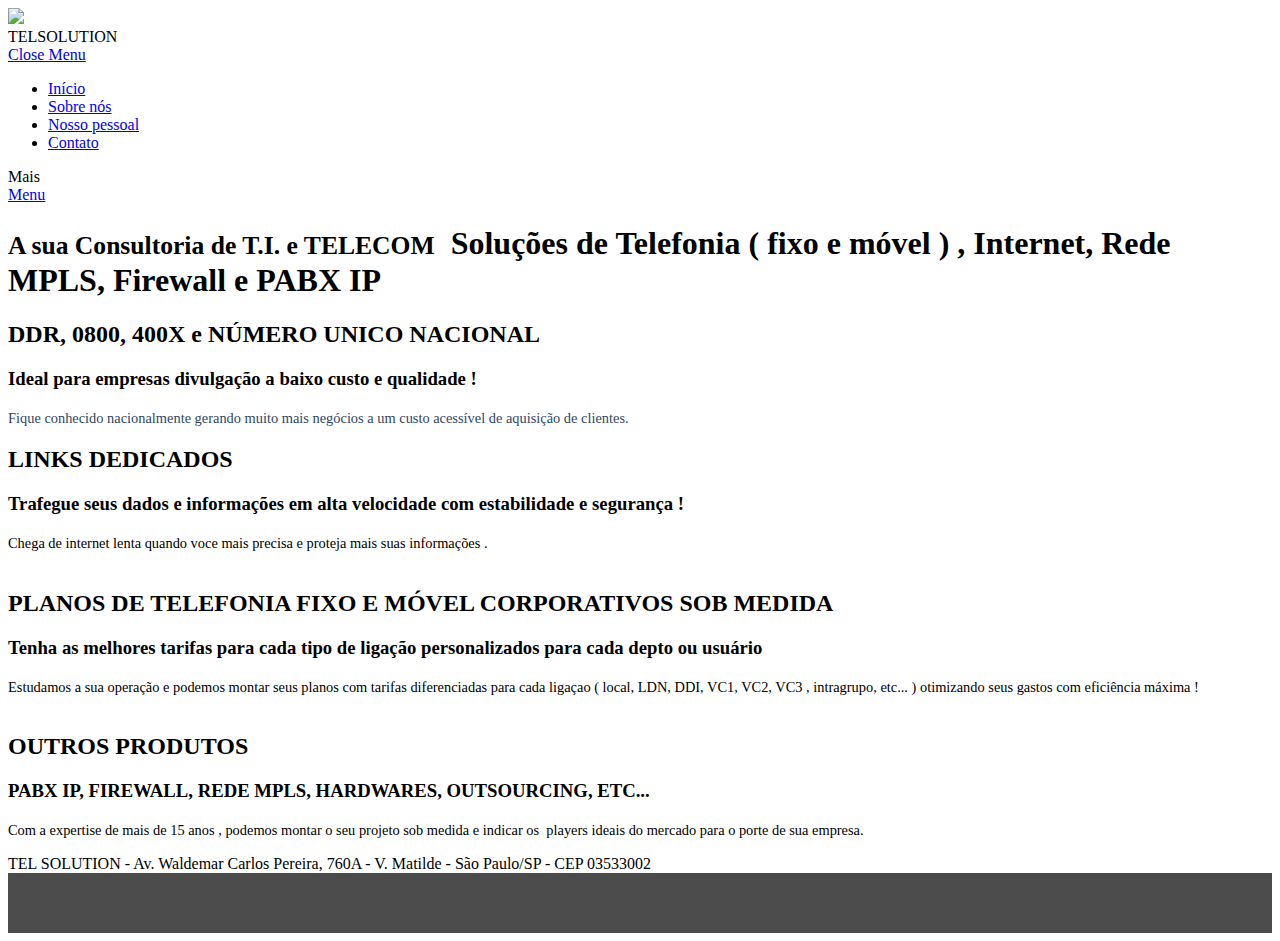
==== index.html @ 45b2c9a2 "organização do HTML" ====
<!DOCTYPE html>
<html lang="pt-br">
    <head>
        <meta charset="utf-8">
        <title>Telsolution</title>
        <meta name="viewport" content="width=device-width, initial-scale=1.0">
        <meta name="msapplication-tap-highlight" content="no">
        <meta name="description" content="">
        <meta name="keywords" content="">
        <meta name="apple-mobile-web-app-capable" content="yes">
        <meta name="apple-mobile-web-app-status-bar-style" content="black">
        <meta name="format-detection" content="telephone=no">
    </head>
    <body>
        <header id="header">
            <div class="image-content-cell">
                <img src="http://files.telsolution.webnode.com/200000000-6f55a704f7/200/TELSOL.png">
            </div>
            <div class="text-content">TELSOLUTION</div>
                <nav id="menu" role="navigation">
                    <div>
                        <a href="#" class="close-menu" rel="nofollow">
                            <span>Close Menu</span>
                        </a>
                        <ul class="level-1">
                            <li class="wnd-active   wnd-homepage">
                                <a href="/home/"><span>Início</span></a>
                            </li>
                            <li>
                                <a href="/sobre-nos/"><span>Sobre nós</span></a>
                            </li>
                            <li>
                                <a href="/nosso-pessoal/"><span>Nosso pessoal</span></a>
                            </li>
                            <li>
                                <a href="/contato/"><span>Contato</span></a>
                            </li>
                        </ul><span class="more-text">Mais</span>
                    </div>
                </nav>
                <div id="menu-mobile" class="hidden">
                    <a href="#" id="menu-submit"><span></span>Menu</a>
                </div>
        </header>
        <main id="main" role="main">
            <h1>
                <font style="font-size: 80%;">A sua Consultoria de T.I. e TELECOM</font>&nbsp;
                Soluções de Telefonia ( fixo e móvel ) , Internet, Rede MPLS, Firewall e PABX IP
            </h1>
            <section class="section default-01 design-01 wsection-white">
                <embed alt="" style="top:0%;left:0%;width:100%;height:100%;position:absolute;" data-src="http://static-cdn4-w2.webnode.com/files/3z/3zg/3zgb7r.svg?ph=544c09ba41" id="wnd_ImageBlock_51610_img" type="image/svg+xml">

                <h2 id="wnd_TextBlock_18875_inner_0" data-wnd_is_separable="1" data-wnd_separable_index="0" data-wnd_separable_id="wnd_TextBlock_18875">DDR, 0800, 400X e NÚMERO UNICO NACIONAL</h2>

                <h3 style="text-align:left">Ideal para empresas divulgação a baixo custo e qualidade !</h3>

                <p><font style="font-size: 90%;" color="#304664">Fique conhecido nacionalmente gerando muito mais negócios a um custo acessível de aquisição de clientes.</font>
                </p>

                <embed alt="" style="top:0%;left:0%;width:auto;height:100%;position:absolute;" data-src="http://static-cdn1-w2.webnode.com/files/15/15f/15f339.svg?ph=544c09ba41" id="wnd_ImageBlock_63794_img" type="image/svg+xml">

                <h2>LINKS DEDICADOS</h2>

                <h3 style="text-align:left">Trafegue seus dados e informações em alta velocidade com estabilidade e segurança !</h3>

                <p><font style="font-size: 90%;">Chega de internet lenta quando voce mais precisa e proteja mais suas informações .</font>
                    <br> &nbsp;
                </p>
                <embed alt="" style="top:0%;left:0%;width:auto;height:100%;position:absolute;" data-src="http://static-cdn4-w2.webnode.com/files/31/31i/31i72m.svg?ph=544c09ba41" id="wnd_ImageBlock_42815_img" type="image/svg+xml">
                <div class="text-content">
                    <h2>PLANOS DE TELEFONIA FIXO E MÓVEL CORPORATIVOS SOB MEDIDA&nbsp;</h2>

                    <h3 style="text-align:left">Tenha as melhores tarifas para cada tipo de ligação personalizados para cada depto ou usuário</h3>

                    <p><font style="font-size: 90%;">Estudamos a sua operação e podemos montar seus planos com tarifas diferenciadas para cada ligaçao ( local, LDN, DDI, VC1, VC2, VC3 , intragrupo, etc... ) otimizando seus gastos com eficiência máxima !</font>

                        <br> &nbsp;

                    </p>
                </div>
                <div class="embed-content">
                    <embed alt="" style="top:0%;left:0%;width:auto;height:100%;position:absolute;" data-src="http://static-cdn1-w2.webnode.com/files/4e/4ep/4eplt4.svg?ph=544c09ba41" id="wnd_ImageBlock_21625_img" type="image/svg+xml">
                </div>
                <div class="text-content">
                    <h2>OUTROS PRODUTOS</h2>

                    <h3 style="text-align:left">PABX IP, FIREWALL, REDE MPLS, HARDWARES, OUTSOURCING, ETC...</h3>

                    <p><font style="font-size: 90%;">Com a expertise de mais de 15 anos , podemos montar o seu projeto sob medida e indicar os &nbsp;players ideais do mercado para o porte de sua empresa.</font>
                    </p>
                </div>
            </section>
        </main>
        <footer id="footer">
            <div class="copyright cf"><span class="inline-text">
                TEL SOLUTION - Av. Waldemar Carlos Pereira, 760A - V. Matilde - São Paulo/SP - CEP 03533002</span>
            </div>
        </footer>
        <div id="fe_footer">
            <style>
                #fe_footer {
                    position: relative;
                    width: 100%;
                    height: 60px;
                    overflow: hidden;
                    background: #000;
                    color: #fff;
                    font: 15px Arial, sans-serif;
                    opacity: .7;
                }
                #fe_footer a {
                    color: #fff;
                    text-decoration: none;
                }
                body:not(.wnd-cms) #fe_footer a:hover {
                    color: #fff;
                    text-decoration: underline;
                }
                #fe_footer_left {
                    position: relative;
                    width: 100%;
                    display: table-cell;
                    vertical-align: middle;
                    height: 60px;
                    padding: 0 140px 0 60px;
                }
                body:not(.wnd-cms) #fe_footer_left {
                    padding: 0 140px 0 30px;
                }
                #fe_footer_right {
                    position: absolute;
                    top: 20px;
                    right: 60px;
                    display: block;
                    width: 103px;
                    height: 20px;
                    background: url(http://static-cdn4-w2.webnode.com/client/img/wnd-logo2.svg?ph=544c09ba41) 0 0 no-repeat;
                    opacity: .83;
                }
                body:not(.wnd-cms) #fe_footer_right {
                    right: 30px;
                }
                #fe_footer_right b {
                    position: absolute;
                    bottom: 0;
                    right: 0;
                    opacity: 0;
                }
                @media only screen and (max-width: 400px) {
                    #wnd_fe_footer_left {
                        padding-left: 15px;
                    }
                    #wnd_fe_footer_right {
                        right: 15px;
                    }
                }
            </style>
        </div>
    </body>
</html>
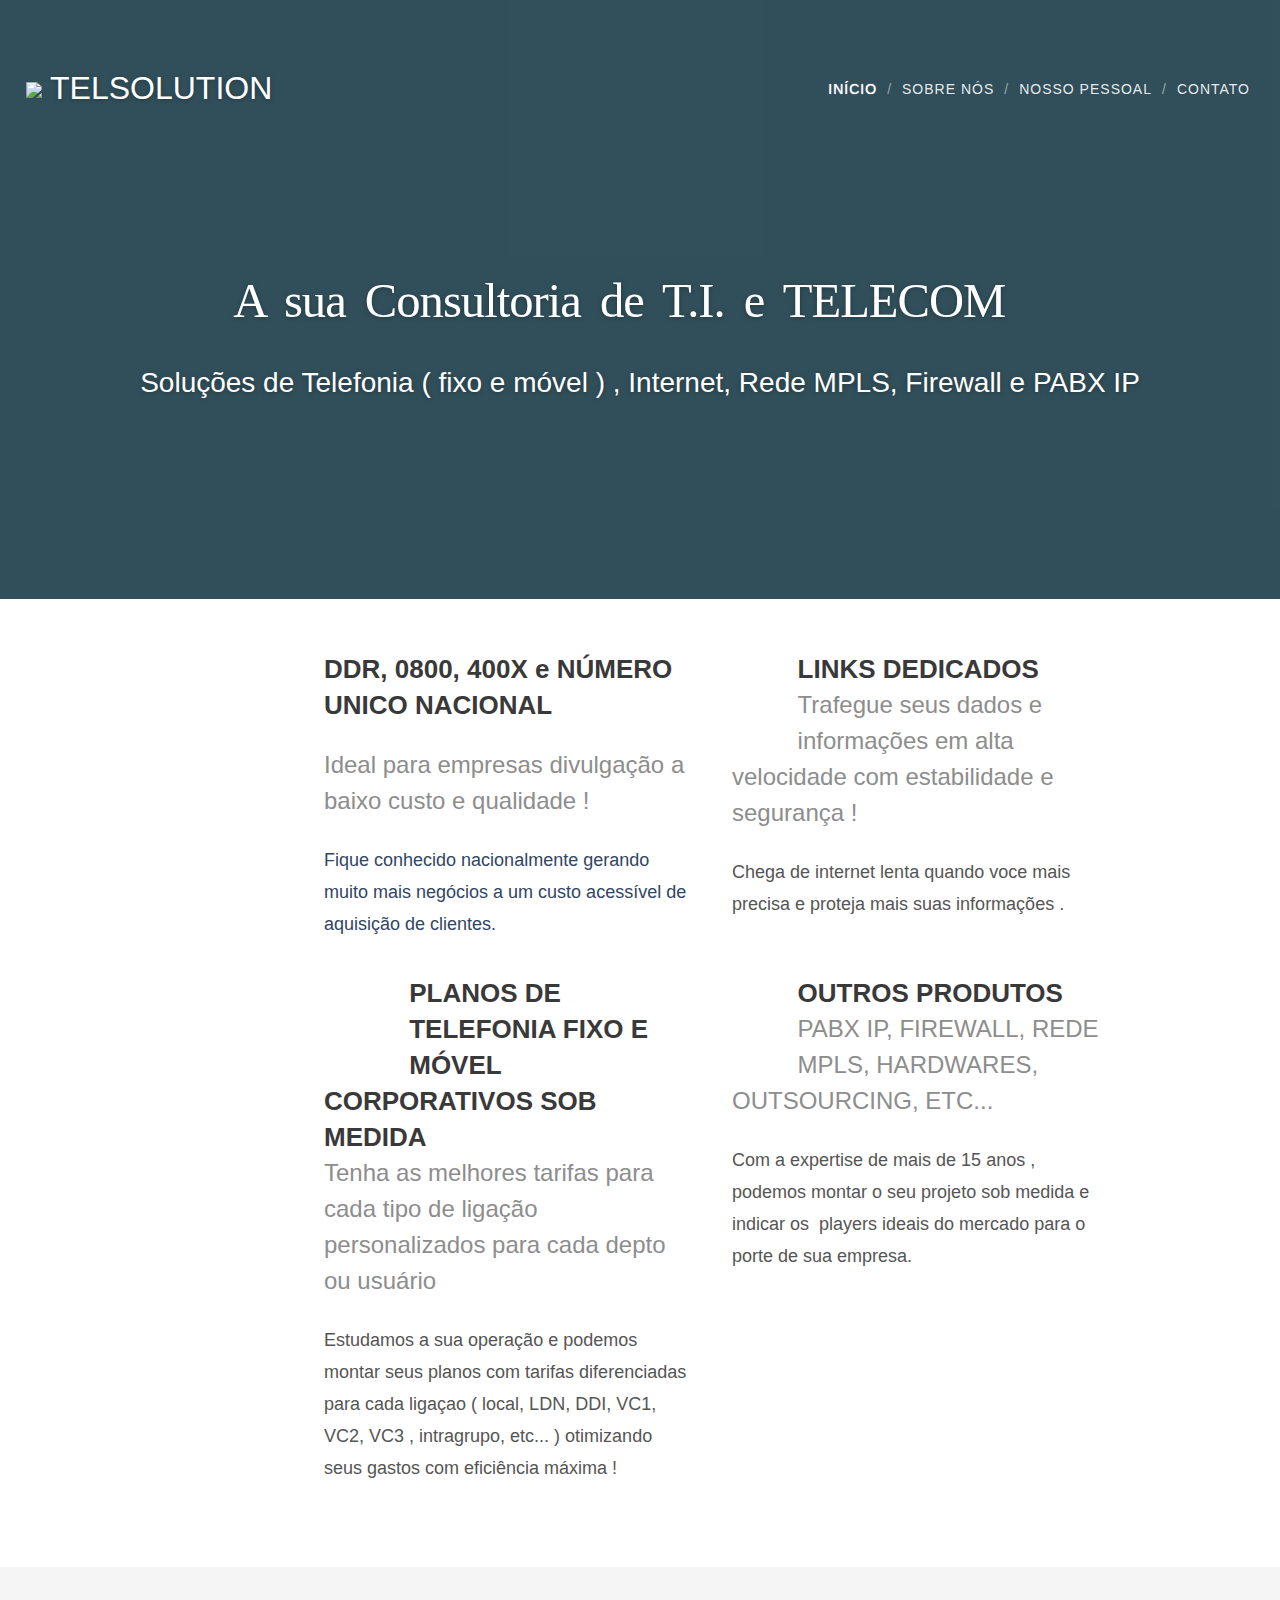
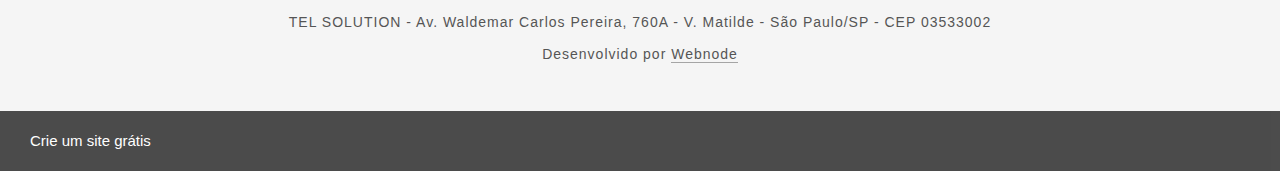
==== commit 5d85ce22: "injeção do css no html" ====
--- a/index.html
+++ b/index.html
@@ -10,151 +10,16010 @@
         <meta name="apple-mobile-web-app-capable" content="yes">
         <meta name="apple-mobile-web-app-status-bar-style" content="black">
         <meta name="format-detection" content="telephone=no">
+        <style>
+            @charset "UTF-8";
+            /*!
+             * Author: Webnode.com
+             * This website may use some licensed content – more details here: http://www.webnode.com/license/ */
+
+            img,
+            legend {
+                border: 0
+            }
+            .section,
+            .wnd-float-left,
+            .wnd-float-right,
+            sub,
+            sup {
+                position: relative
+            }
+            .pswp,
+            html {
+                -webkit-text-size-adjust: 100%
+            }
+            .pswp--touch .pswp__button--arrow--left,
+            .pswp--touch .pswp__button--arrow--right,
+            .pswp__caption--fake {
+                visibility: hidden
+            }
+            .gallery a,
+            .gallery>div,
+            .pswp,
+            .pswp__bg,
+            .pswp__container,
+            .pswp__img--placeholder,
+            .pswp__share-modal,
+            .pswp__share-tooltip,
+            .pswp__zoom-wrap {
+                -webkit-backface-visibility: hidden
+            }
+            .form label,
+            .form-submit button,
+            .mt-portfolio-02 .inline-text {
+                word-break: break-word;
+                word-wrap: break-word
+            }
+            .cf:after,
+            .form-checkbox,
+            .form-group-content .form-input:after,
+            .form-input,
+            .form-radio,
+            .gallery-classic .gallery-photo:nth-child(1n+1):after,
+            .layout-02 #footer:after,
+            .layout-02 #header:after,
+            .layout-02 #main:after,
+            .layout-02 .section-inner:after,
+            .layout-02 section:after {
+                clear: both
+            }
+            @-ms-viewport {
+                width: device-width
+            }
+            @-o-viewport {
+                width: device-width
+            }
+            @viewport {
+                width: device-width
+            }
+            html {
+                -ms-overflow-style: scrollbar;
+                font-family: sans-serif;
+                -ms-text-size-adjust: 100%
+            }
+            /*! normalize.css v3.0.2 | MIT License | git.io/normalize */
+
+            body {
+                margin: 0
+            }
+            article,
+            aside,
+            details,
+            figcaption,
+            figure,
+            footer,
+            header,
+            hgroup,
+            main,
+            menu,
+            nav,
+            section,
+            summary {
+                display: block
+            }
+            audio,
+            canvas,
+            progress,
+            video {
+                display: inline-block;
+                vertical-align: baseline
+            }
+            audio:not([controls]) {
+                display: none;
+                height: 0
+            }
+            [hidden],
+            template {
+                display: none
+            }
+            a {
+                background-color: transparent;
+                color: inherit
+            }
+            a:active,
+            a:hover {
+                outline: 0
+            }
+            abbr[title] {
+                border-bottom: 1px dotted
+            }
+            dfn {
+                font-style: italic
+            }
+            h1 {
+                font-size: 2em;
+                margin: .67em 0
+            }
+            mark {
+                background: #ff0;
+                color: #000
+            }
+            small {
+                font-size: 80%
+            }
+            sub,
+            sup {
+                font-size: 75%;
+                line-height: 0;
+                vertical-align: baseline
+            }
+            sup {
+                top: -.5em
+            }
+            sub {
+                bottom: -.25em
+            }
+            svg:not(:root) {
+                overflow: hidden
+            }
+            figure {
+                margin: 1em 40px
+            }
+            hr {
+                -moz-box-sizing: content-box;
+                box-sizing: content-box;
+                height: 0
+            }
+            pre,
+            textarea {
+                overflow: auto
+            }
+            code,
+            kbd,
+            pre,
+            samp {
+                font-family: monospace, monospace;
+                font-size: 1em
+            }
+            button,
+            input,
+            optgroup,
+            select,
+            textarea {
+                color: inherit;
+                font: inherit;
+                margin: 0
+            }
+            button {
+                overflow: visible
+            }
+            button,
+            select {
+                text-transform: none
+            }
+            button,
+            html input[type=button],
+            input[type=reset],
+            input[type=submit] {
+                -webkit-appearance: button;
+                cursor: pointer
+            }
+            button[disabled],
+            html input[disabled] {
+                cursor: default
+            }
+            button::-moz-focus-inner,
+            input::-moz-focus-inner {
+                border: 0;
+                padding: 0
+            }
+            input {
+                line-height: normal
+            }
+            input[type=checkbox],
+            input[type=radio] {
+                box-sizing: border-box;
+                padding: 0
+            }
+            input[type=number]::-webkit-inner-spin-button,
+            input[type=number]::-webkit-outer-spin-button {
+                height: auto
+            }
+            input[type=search] {
+                -webkit-appearance: textfield;
+                -moz-box-sizing: content-box;
+                -webkit-box-sizing: content-box;
+                box-sizing: content-box
+            }
+            #wrapper *,
+            .form .checkbox,
+            .form .radio-button,
+            .form-select select,
+            .pswp *,
+            .pswp--css_animation .pswp__preloader__donut,
+            body {
+                box-sizing: border-box
+            }
+            input[type=search]::-webkit-search-cancel-button,
+            input[type=search]::-webkit-search-decoration {
+                -webkit-appearance: none
+            }
+            fieldset {
+                border: 1px solid silver;
+                margin: 0 2px;
+                padding: .35em .625em .75em
+            }
+            legend,
+            td,
+            th {
+                padding: 0
+            }
+            optgroup {
+                font-weight: 700
+            }
+            table {
+                border-collapse: collapse;
+                border-spacing: 0
+            }
+            a var {
+                text-decoration: none!important
+            }
+            .cf:after,
+            .cf:before {
+                content: "";
+                display: table
+            }
+            .hidden,
+            .hide {
+                display: none!important
+            }
+            .noscroll {
+                overflow: hidden;
+                height: 100vh
+            }
+            iframe {
+                border: none
+            }
+            .lt-ie10 a,
+            .lt-ie10 a:active,
+            .lt-ie10 a:focus,
+            .lt-ie10 a:hover {
+                outline: 0!important
+            }
+            .wnd-float-left+.text blockquote,
+            .wnd-float-left+.text ul,
+            .wnd-float-right+.text blockquote,
+            .wnd-float-right+.text ul {
+                display: table
+            }
+            .wnd-float-left+.text ol,
+            .wnd-float-right+.text ol {
+                display: table-cell
+            }
+            .column-content .wnd-float-left {
+                left: auto;
+                margin-left: 0!important
+            }
+            .column-content .wnd-float-right {
+                right: auto;
+                margin-right: 0!important
+            }
+            body.wnd-cms .mt-02-column .text h1 a,
+            body.wnd-cms .mt-02-column .text h1 a:hover,
+            body.wnd-cms .mt-02-column .text h2 a,
+            body.wnd-cms .mt-02-column .text h2 a:hover,
+            body.wnd-cms .mt-02-column .text h3 a,
+            body.wnd-cms .mt-02-column .text h3 a:hover,
+            body.wnd-cms .mt-02-column .text h4 a,
+            body.wnd-cms .mt-02-column .text h4 a:hover,
+            body.wnd-cms .mt-03-column .text h1 a,
+            body.wnd-cms .mt-03-column .text h1 a:hover,
+            body.wnd-cms .mt-03-column .text h2 a,
+            body.wnd-cms .mt-03-column .text h2 a:hover,
+            body.wnd-cms .mt-03-column .text h3 a,
+            body.wnd-cms .mt-03-column .text h3 a:hover,
+            body.wnd-cms .mt-03-column .text h4 a,
+            body.wnd-cms .mt-03-column .text h4 a:hover,
+            body.wnd-cms .mt-contact-02 .text h1 a,
+            body.wnd-cms .mt-contact-02 .text h1 a:hover,
+            body.wnd-cms .mt-contact-02 .text h2 a,
+            body.wnd-cms .mt-contact-02 .text h2 a:hover,
+            body.wnd-cms .mt-contact-02 .text h3 a,
+            body.wnd-cms .mt-contact-02 .text h3 a:hover,
+            body.wnd-cms .mt-contact-02 .text h4 a,
+            body.wnd-cms .mt-contact-02 .text h4 a:hover,
+            body.wnd-cms .mt-pricing-02 .text h1 a,
+            body.wnd-cms .mt-pricing-02 .text h1 a:hover,
+            body.wnd-cms .mt-pricing-02 .text h2 a,
+            body.wnd-cms .mt-pricing-02 .text h2 a:hover,
+            body.wnd-cms .mt-pricing-02 .text h3 a,
+            body.wnd-cms .mt-pricing-02 .text h3 a:hover,
+            body.wnd-cms .mt-pricing-02 .text h4 a,
+            body.wnd-cms .mt-pricing-02 .text h4 a:hover,
+            body.wnd-cms .text h1 a,
+            body.wnd-cms .text h1 a:hover,
+            body.wnd-cms .text h2 a,
+            body.wnd-cms .text h2 a:hover,
+            body.wnd-cms .text h3 a,
+            body.wnd-cms .text h3 a:hover,
+            body.wnd-cms .text h4 a,
+            body.wnd-cms .text h4 a:hover {
+                color: inherit!important;
+                border-bottom-color: transparent!important;
+                text-decoration: none!important
+            }
+            body.wnd-cms .mt-02-column .text p font[color] a,
+            body.wnd-cms .mt-02-column .text p font[color] a:hover,
+            body.wnd-cms .mt-03-column .text p font[color] a,
+            body.wnd-cms .mt-03-column .text p font[color] a:hover,
+            body.wnd-cms .mt-contact-02 .text p font[color] a,
+            body.wnd-cms .mt-contact-02 .text p font[color] a:hover,
+            body.wnd-cms .mt-pricing-02 .text p font[color] a,
+            body.wnd-cms .mt-pricing-02 .text p font[color] a:hover,
+            body.wnd-cms .text p font[color] a,
+            body.wnd-cms .text p font[color] a:hover {
+                color: inherit!important;
+                border-bottom-color: inherit!important
+            }
+            body:not(.wnd-cms) .mt-02-column .text h1 a:not(:hover),
+            body:not(.wnd-cms) .mt-02-column .text h2 a:not(:hover),
+            body:not(.wnd-cms) .mt-02-column .text h3 a:not(:hover),
+            body:not(.wnd-cms) .mt-02-column .text h4 a:not(:hover),
+            body:not(.wnd-cms) .mt-03-column .text h1 a:not(:hover),
+            body:not(.wnd-cms) .mt-03-column .text h2 a:not(:hover),
+            body:not(.wnd-cms) .mt-03-column .text h3 a:not(:hover),
+            body:not(.wnd-cms) .mt-03-column .text h4 a:not(:hover),
+            body:not(.wnd-cms) .mt-contact-02 .text h1 a:not(:hover),
+            body:not(.wnd-cms) .mt-contact-02 .text h2 a:not(:hover),
+            body:not(.wnd-cms) .mt-contact-02 .text h3 a:not(:hover),
+            body:not(.wnd-cms) .mt-contact-02 .text h4 a:not(:hover),
+            body:not(.wnd-cms) .mt-pricing-02 .text h1 a:not(:hover),
+            body:not(.wnd-cms) .mt-pricing-02 .text h2 a:not(:hover),
+            body:not(.wnd-cms) .mt-pricing-02 .text h3 a:not(:hover),
+            body:not(.wnd-cms) .mt-pricing-02 .text h4 a:not(:hover),
+            body:not(.wnd-cms) .text h1 a:not(:hover),
+            body:not(.wnd-cms) .text h2 a:not(:hover),
+            body:not(.wnd-cms) .text h3 a:not(:hover),
+            body:not(.wnd-cms) .text h4 a:not(:hover) {
+                color: inherit!important;
+                border-bottom-color: transparent!important;
+                text-decoration: none!important
+            }
+            body:not(.wnd-cms) .mt-02-column .text h1 a:hover,
+            body:not(.wnd-cms) .mt-02-column .text h2 a:hover,
+            body:not(.wnd-cms) .mt-02-column .text h3 a:hover,
+            body:not(.wnd-cms) .mt-02-column .text h4 a:hover,
+            body:not(.wnd-cms) .mt-03-column .text h1 a:hover,
+            body:not(.wnd-cms) .mt-03-column .text h2 a:hover,
+            body:not(.wnd-cms) .mt-03-column .text h3 a:hover,
+            body:not(.wnd-cms) .mt-03-column .text h4 a:hover,
+            body:not(.wnd-cms) .mt-contact-02 .text h1 a:hover,
+            body:not(.wnd-cms) .mt-contact-02 .text h2 a:hover,
+            body:not(.wnd-cms) .mt-contact-02 .text h3 a:hover,
+            body:not(.wnd-cms) .mt-contact-02 .text h4 a:hover,
+            body:not(.wnd-cms) .mt-pricing-02 .text h1 a:hover,
+            body:not(.wnd-cms) .mt-pricing-02 .text h2 a:hover,
+            body:not(.wnd-cms) .mt-pricing-02 .text h3 a:hover,
+            body:not(.wnd-cms) .mt-pricing-02 .text h4 a:hover,
+            body:not(.wnd-cms) .text h1 a:hover,
+            body:not(.wnd-cms) .text h2 a:hover,
+            body:not(.wnd-cms) .text h3 a:hover,
+            body:not(.wnd-cms) .text h4 a:hover {
+                color: inherit!important;
+                border-bottom-color: inherit!important
+            }
+            body:not(.wnd-cms) .mt-02-column .text h1 a:hover font[color],
+            body:not(.wnd-cms) .mt-02-column .text h2 a:hover font[color],
+            body:not(.wnd-cms) .mt-02-column .text h3 a:hover font[color],
+            body:not(.wnd-cms) .mt-02-column .text h4 a:hover font[color],
+            body:not(.wnd-cms) .mt-03-column .text h1 a:hover font[color],
+            body:not(.wnd-cms) .mt-03-column .text h2 a:hover font[color],
+            body:not(.wnd-cms) .mt-03-column .text h3 a:hover font[color],
+            body:not(.wnd-cms) .mt-03-column .text h4 a:hover font[color],
+            body:not(.wnd-cms) .mt-contact-02 .text h1 a:hover font[color],
+            body:not(.wnd-cms) .mt-contact-02 .text h2 a:hover font[color],
+            body:not(.wnd-cms) .mt-contact-02 .text h3 a:hover font[color],
+            body:not(.wnd-cms) .mt-contact-02 .text h4 a:hover font[color],
+            body:not(.wnd-cms) .mt-pricing-02 .text h1 a:hover font[color],
+            body:not(.wnd-cms) .mt-pricing-02 .text h2 a:hover font[color],
+            body:not(.wnd-cms) .mt-pricing-02 .text h3 a:hover font[color],
+            body:not(.wnd-cms) .mt-pricing-02 .text h4 a:hover font[color],
+            body:not(.wnd-cms) .text h1 a:hover font[color],
+            body:not(.wnd-cms) .text h2 a:hover font[color],
+            body:not(.wnd-cms) .text h3 a:hover font[color],
+            body:not(.wnd-cms) .text h4 a:hover font[color] {
+                -webkit-transition: all .1s ease-in;
+                transition: all .1s ease-in;
+                border-bottom: 1px solid currentColor!important
+            }
+            body:not(.wnd-cms) .mt-02-column .text p font[color] a,
+            body:not(.wnd-cms) .mt-02-column .text p font[color] a:hover,
+            body:not(.wnd-cms) .mt-03-column .text p font[color] a,
+            body:not(.wnd-cms) .mt-03-column .text p font[color] a:hover,
+            body:not(.wnd-cms) .mt-contact-02 .text p font[color] a,
+            body:not(.wnd-cms) .mt-contact-02 .text p font[color] a:hover,
+            body:not(.wnd-cms) .mt-pricing-02 .text p font[color] a,
+            body:not(.wnd-cms) .mt-pricing-02 .text p font[color] a:hover,
+            body:not(.wnd-cms) .text p font[color] a,
+            body:not(.wnd-cms) .text p font[color] a:hover {
+                color: inherit!important;
+                border-bottom-color: inherit!important
+            }
+            .text .wnd-align-left {
+                text-align: left
+            }
+            .text .wnd-align-center {
+                text-align: center
+            }
+            .text .wnd-align-justify {
+                text-align: justify
+            }
+            .text .wnd-align-right {
+                text-align: right
+            }
+            font.wnd-font-size-10 {
+                font-size: 10%
+            }
+            font.wnd-font-size-20 {
+                font-size: 20%
+            }
+            font.wnd-font-size-30 {
+                font-size: 30%
+            }
+            font.wnd-font-size-40 {
+                font-size: 40%
+            }
+            font.wnd-font-size-50 {
+                font-size: 50%
+            }
+            font.wnd-font-size-60 {
+                font-size: 60%
+            }
+            font.wnd-font-size-70 {
+                font-size: 70%
+            }
+            font.wnd-font-size-80 {
+                font-size: 80%
+            }
+            font.wnd-font-size-90 {
+                font-size: 90%
+            }
+            font.wnd-font-size-100 {
+                font-size: 100%
+            }
+            font.wnd-font-size-110 {
+                font-size: 110%
+            }
+            font.wnd-font-size-120 {
+                font-size: 120%
+            }
+            font.wnd-font-size-130 {
+                font-size: 130%
+            }
+            font.wnd-font-size-140 {
+                font-size: 140%
+            }
+            font.wnd-font-size-150 {
+                font-size: 150%
+            }
+            font.wnd-font-size-160 {
+                font-size: 160%
+            }
+            font.wnd-font-size-170 {
+                font-size: 170%
+            }
+            font.wnd-font-size-180 {
+                font-size: 180%
+            }
+            font.wnd-font-size-190 {
+                font-size: 190%
+            }
+            font.wnd-font-size-200 {
+                font-size: 200%
+            }
+            .fonts-loaded .wnd-fonts-fallback .wnd-page,
+            .fonts-loaded .wnd-fonts-fallback .wnd-page h1,
+            .fonts-loaded .wnd-fonts-fallback .wnd-page h2,
+            .fonts-loaded .wnd-fonts-fallback .wnd-page h3,
+            .fonts-loaded .wnd-fonts-fallback .wnd-page h4 {
+                font-weight: 400!important
+            }
+            .fonts-loaded .wnd-fonts-fallback .wnd-page b,
+            .fonts-loaded .wnd-fonts-fallback .wnd-page h1 b,
+            .fonts-loaded .wnd-fonts-fallback .wnd-page h1 strong,
+            .fonts-loaded .wnd-fonts-fallback .wnd-page h2 b,
+            .fonts-loaded .wnd-fonts-fallback .wnd-page h2 strong,
+            .fonts-loaded .wnd-fonts-fallback .wnd-page h3 b,
+            .fonts-loaded .wnd-fonts-fallback .wnd-page h3 strong,
+            .fonts-loaded .wnd-fonts-fallback .wnd-page h4 b,
+            .fonts-loaded .wnd-fonts-fallback .wnd-page h4 strong,
+            .fonts-loaded .wnd-fonts-fallback .wnd-page strong {
+                font-weight: 700!important
+            }
+            .section-bg,
+            .section-bg-layer {
+                position: absolute;
+                overflow: hidden
+            }
+            .section-bg {
+                display: block;
+                width: 100%;
+                height: 100%
+            }
+            .section-bg-layer {
+                top: 0;
+                left: 0;
+                bottom: 0;
+                right: 0
+            }
+            .section-bg-layer>div {
+                position: relative;
+                height: 100%;
+                text-align: center
+            }
+            .wnd-background-video.orientation-landscape,
+            .wnd-video-background.orientation-landscape {
+                width: 100%;
+                height: auto
+            }
+            .wnd-background-video.orientation-portrait,
+            .wnd-video-background.orientation-portrait {
+                width: auto;
+                height: 100%
+            }
+            .section-bg-overlay {
+                display: none
+            }
+            .wnd-background-image {
+                -webkit-background-size: cover;
+                background-size: cover;
+                background-repeat: no-repeat
+            }
+            .wnd-background-pattern {
+                background-repeat: repeat;
+                background-size: auto
+            }
+            .wnd-background-image+.section-bg-overlay,
+            .wnd-background-pattern+.section-bg-overlay,
+            .wnd-background-video+.section-bg-overlay {
+                display: block
+            }
+            .bgpos-top-center {
+                background-position: center top
+            }
+            .bgpos-center-center {
+                background-position: center center
+            }
+            .bgpos-bottom-center {
+                background-position: center bottom
+            }
+            body:not(.touched) .bgatt-fixed {
+                background-attachment: fixed
+            }
+            .bgatt-scroll {
+                background-attachment: scroll
+            }
+            body:not(.wnd-cms) .section {
+                z-index: 0
+            }
+            body:not(.wnd-cms) .section-bg {
+                z-index: -1
+            }
+            body:not(.wnd-cms) .parallax {
+                position: fixed;
+                z-index: -1;
+                -webkit-transform: translate3d(0, 0, 0);
+                -ms-transform: translate3d(0, 0, 0);
+                transform: translate3d(0, 0, 0);
+                pointer-events: none
+            }
+            .section-wrapper .fullscreen {
+                height: 100vh;
+                min-height: 400px;
+                max-height: 500px
+            }
+            .section-wrapper .fullscreen-all {
+                height: 100vh;
+                min-height: 360px;
+                max-height: 100%
+            }
+            .ios-iframe .section-wrapper .fullscreen-all {
+                max-height: 500px
+            }
+            .wnd-cms .section-wrapper .fullscreen-all {
+                height: calc(100vh - 45px);
+                max-height: calc(100vh - 45px)
+            }
+            .pswp,
+            .pswp__bg,
+            .pswp__scroll-wrap {
+                width: 100%;
+                height: 100%;
+                top: 0;
+                position: absolute;
+                left: 0
+            }
+            /*! PhotoSwipe main CSS by Dmitry Semenov | photoswipe.com | MIT license */
+
+            .pswp {
+                display: none;
+                overflow: hidden;
+                -ms-touch-action: none;
+                touch-action: none;
+                z-index: 1500;
+                outline: 0
+            }
+            .pswp--open,
+            .pswp__button {
+                display: block
+            }
+            .pswp img {
+                max-width: none
+            }
+            .pswp--animate_opacity {
+                opacity: .001;
+                will-change: opacity;
+                transition: opacity 333ms cubic-bezier(.4, 0, .22, 1)
+            }
+            .pswp--zoom-allowed .pswp__img {
+                cursor: -webkit-zoom-in;
+                cursor: -moz-zoom-in;
+                cursor: zoom-in
+            }
+            .pswp--zoomed-in .pswp__img {
+                cursor: -webkit-grab;
+                cursor: -moz-grab;
+                cursor: grab
+            }
+            .pswp--dragging .pswp__img {
+                cursor: -webkit-grabbing;
+                cursor: -moz-grabbing;
+                cursor: grabbing
+            }
+            .pswp__scroll-wrap {
+                overflow: hidden
+            }
+            .pswp__container,
+            .pswp__zoom-wrap {
+                -ms-touch-action: none;
+                touch-action: none;
+                position: absolute;
+                left: 0;
+                right: 0;
+                top: 0;
+                bottom: 0
+            }
+            .pswp__container,
+            .pswp__img {
+                -webkit-user-select: none;
+                -moz-user-select: none;
+                user-select: none;
+                -webkit-tap-highlight-color: transparent;
+                -webkit-touch-callout: none
+            }
+            .pswp__zoom-wrap {
+                position: absolute;
+                width: 100%;
+                -webkit-transform-origin: left top;
+                -moz-transform-origin: left top;
+                -ms-transform-origin: left top;
+                transform-origin: left top;
+                transition: transform 333ms cubic-bezier(.4, 0, .22, 1)
+            }
+            .pswp__bg {
+                background: #000;
+                opacity: 0;
+                will-change: opacity;
+                transition: opacity 333ms cubic-bezier(.4, 0, .22, 1)
+            }
+            .pswp--animated-in .pswp__bg,
+            .pswp--animated-in .pswp__zoom-wrap {
+                -webkit-transition: none;
+                transition: none
+            }
+            .pswp__item {
+                position: absolute;
+                left: 0;
+                right: 0;
+                top: 0;
+                bottom: 0;
+                overflow: hidden
+            }
+            .pswp__img {
+                position: absolute;
+                width: auto;
+                height: auto;
+                top: 0;
+                left: 0
+            }
+            .pswp__img--placeholder--blank {
+                background: #222
+            }
+            .pswp--ie .pswp__img {
+                width: 100%!important;
+                height: auto!important;
+                left: 0;
+                top: 0
+            }
+            .pswp__error-msg {
+                position: absolute;
+                left: 0;
+                top: 50%;
+                width: 100%;
+                text-align: center;
+                font-size: 14px;
+                line-height: 16px;
+                margin-top: -8px;
+                color: #CCC
+            }
+            .pswp__error-msg a {
+                color: #CCC;
+                text-decoration: underline
+            }
+            .pswp__share-tooltip a,
+            .pswp__share-tooltip a:hover {
+                color: #000;
+                text-decoration: none
+            }
+            /*! PhotoSwipe Default UI CSS by Dmitry Semenov | photoswipe.com | MIT license */
+
+            .pswp__button {
+                position: relative;
+                cursor: pointer;
+                overflow: visible;
+                -webkit-appearance: none;
+                border: 0;
+                padding: 0;
+                margin: 0;
+                float: right;
+                opacity: .75;
+                transition: opacity .2s;
+                box-shadow: none
+            }
+            body.wnd-cms .mt-02-column .text,
+            body.wnd-cms .mt-03-column .text,
+            body.wnd-cms .mt-contact-02 .text,
+            body.wnd-cms .mt-pricing-02 .text {
+                cursor: default
+            }
+            .pswp__button:focus,
+            .pswp__button:hover {
+                opacity: 1
+            }
+            .pswp__button:active {
+                outline: 0;
+                opacity: .9
+            }
+            .pswp__button::-moz-focus-inner {
+                padding: 0;
+                border: 0
+            }
+            .pswp__ui--over-close .pswp__button--close {
+                opacity: 1
+            }
+            .pswp__button,
+            .pswp__button--arrow--left:before,
+            .pswp__button--arrow--right:before {
+                background: url(../../3y/3yb/3ybh5o.png) no-repeat;
+                background-size: 264px 88px;
+                width: 44px;
+                height: 44px
+            }
+            .pswp__button--close {
+                background-position: 0 -44px
+            }
+            .pswp__button--share {
+                background-position: -44px -44px
+            }
+            .pswp__button--fs {
+                display: none
+            }
+            .pswp--supports-fs .pswp__button--fs {
+                display: block
+            }
+            .pswp--fs .pswp__button--fs {
+                background-position: -44px 0
+            }
+            .pswp__button--zoom {
+                display: none;
+                background-position: -88px 0
+            }
+            .pswp--zoom-allowed .pswp__button--zoom {
+                display: block
+            }
+            .pswp--zoomed-in .pswp__button--zoom {
+                background-position: -132px 0
+            }
+            .pswp__button--arrow--left,
+            .pswp__button--arrow--right {
+                background: 0 0;
+                top: 10%;
+                margin-top: 0;
+                width: 25%;
+                height: 80%;
+                position: absolute;
+                outline: 0
+            }
+            .pswp__button--arrow--left {
+                left: 0
+            }
+            .pswp__button--arrow--right {
+                right: 0
+            }
+            .pswp__button--arrow--left:before,
+            .pswp__button--arrow--right:before {
+                content: '';
+                top: 50%;
+                transform: translateY(-50%);
+                background-color: rgba(0, 0, 0, .3);
+                height: 30px;
+                width: 32px;
+                position: absolute
+            }
+            .pswp__button--arrow--left:before {
+                left: 6px;
+                background-position: -138px -44px
+            }
+            .pswp__button--arrow--right:before {
+                right: 6px;
+                background-position: -94px -44px
+            }
+            .pswp__counter,
+            .pswp__share-modal {
+                -webkit-user-select: none;
+                -moz-user-select: none;
+                user-select: none
+            }
+            .pswp__share-modal {
+                display: block;
+                background: rgba(0, 0, 0, .5);
+                width: 100%;
+                height: 100%;
+                top: 0;
+                left: 0;
+                padding: 10px;
+                position: absolute;
+                z-index: 1600;
+                opacity: 0;
+                transition: opacity .25s ease-out;
+                will-change: opacity
+            }
+            .pswp__share-modal--hidden {
+                display: none
+            }
+            .pswp__share-tooltip {
+                z-index: 1620;
+                position: absolute;
+                background: #FFF;
+                top: 56px;
+                border-radius: 2px;
+                display: block;
+                width: auto;
+                right: 44px;
+                box-shadow: 0 2px 5px rgba(0, 0, 0, .25);
+                transform: translateY(6px);
+                transition: transform .25s;
+                will-change: transform
+            }
+            .pswp__share-tooltip a {
+                display: block;
+                padding: 8px 12px;
+                font-size: 14px;
+                line-height: 18px
+            }
+            .pswp__share-tooltip a:first-child {
+                border-radius: 2px 2px 0 0
+            }
+            .pswp__share-tooltip a:last-child {
+                border-radius: 0 0 2px 2px
+            }
+            .pswp__share-modal--fade-in {
+                opacity: 1
+            }
+            .pswp__share-modal--fade-in .pswp__share-tooltip {
+                transform: translateY(0)
+            }
+            .pswp--touch .pswp__share-tooltip a {
+                padding: 16px 12px
+            }
+            a.pswp__share--facebook:before {
+                content: '';
+                display: block;
+                width: 0;
+                height: 0;
+                position: absolute;
+                top: -12px;
+                right: 15px;
+                border: 6px solid transparent;
+                border-bottom-color: #FFF;
+                -webkit-pointer-events: none;
+                -moz-pointer-events: none;
+                pointer-events: none
+            }
+            .pswp__caption--empty,
+            .pswp__ui--one-slide .pswp__button--arrow--left,
+            .pswp__ui--one-slide .pswp__button--arrow--right,
+            .pswp__ui--one-slide .pswp__counter {
+                display: none
+            }
+            .pswp__counter,
+            .pswp__preloader {
+                height: 44px;
+                top: 0;
+                position: absolute
+            }
+            a.pswp__share--facebook:hover {
+                background: #3E5C9A;
+                color: #FFF
+            }
+            a.pswp__share--facebook:hover:before {
+                border-bottom-color: #3E5C9A
+            }
+            a.pswp__share--twitter:hover {
+                background: #55ACEE;
+                color: #FFF
+            }
+            a.pswp__share--pinterest:hover {
+                background: #CCC;
+                color: #CE272D
+            }
+            a.pswp__share--download:hover {
+                background: #DDD
+            }
+            .pswp__counter {
+                left: 0;
+                font-size: 13px;
+                line-height: 44px;
+                color: #FFF;
+                opacity: .75;
+                padding: 0 10px
+            }
+            .pswp__caption {
+                position: absolute;
+                left: 0;
+                bottom: 0;
+                width: 100%;
+                min-height: 44px
+            }
+            .pswp__caption small {
+                font-size: 11px;
+                color: #BBB
+            }
+            .pswp__caption__center {
+                font-size: .9375rem;
+                line-height: 1.86667;
+                text-align: center;
+                max-width: 100%;
+                margin: auto;
+                padding: 10px;
+                color: #CCC
+            }
+            .auto-font-size .claim-bg-inv.playfair-display>span>span,
+            .auto-font-size .claim-bg-inv.roboto>span>span,
+            .auto-font-size .claim-bg.playfair-display>span>span,
+            .auto-font-size .claim-bg.roboto>span>span,
+            .auto-font-size .claim-color-alpha.playfair-display>span>span,
+            .auto-font-size .claim-color-alpha.roboto>span>span,
+            .auto-font-size .claim-color-inv.playfair-display>span>span,
+            .auto-font-size .claim-color-inv.roboto>span>span,
+            .auto-font-size .claim-color.playfair-display>span>span,
+            .auto-font-size .claim-color.roboto>span>span,
+            .auto-font-size .claim-gray.playfair-display>span>span,
+            .auto-font-size .claim-gray.roboto>span>span {
+                padding-bottom: 1px
+            }
+            .footer-01.design-01 .lang-select ul.show,
+            .pswp--has_mouse .pswp__button--arrow--left,
+            .pswp--has_mouse .pswp__button--arrow--right,
+            .pswp__ui {
+                visibility: visible
+            }
+            .pswp__preloader {
+                width: 44px;
+                left: 50%;
+                margin-left: -22px;
+                opacity: 0;
+                transition: opacity .25s ease-out;
+                will-change: opacity;
+                direction: ltr
+            }
+            .pswp--css_animation .pswp__preloader--active,
+            .pswp__preloader--active {
+                opacity: 1
+            }
+            .pswp__preloader__icn {
+                width: 20px;
+                height: 20px;
+                margin: 12px
+            }
+            .pswp__preloader--active .pswp__preloader__icn {
+                background: url(../../3x/3xw/3xwanv.gif) no-repeat
+            }
+            .pswp--css_animation .pswp__preloader--active .pswp__preloader__icn {
+                animation: clockwise .5s linear infinite
+            }
+            .pswp--css_animation .pswp__preloader--active .pswp__preloader__donut {
+                animation: donut-rotate 1s cubic-bezier(.4, 0, .22, 1) infinite
+            }
+            .pswp--css_animation .pswp__preloader__icn {
+                background: 0 0;
+                opacity: .75;
+                width: 14px;
+                height: 14px;
+                position: absolute;
+                left: 15px;
+                top: 15px;
+                margin: 0
+            }
+            .pswp--css_animation .pswp__preloader__cut {
+                position: relative;
+                width: 7px;
+                height: 14px;
+                overflow: hidden
+            }
+            .pswp--css_animation .pswp__preloader__donut {
+                width: 14px;
+                height: 14px;
+                border: 2px solid #FFF;
+                border-radius: 50%;
+                border-left-color: transparent;
+                border-bottom-color: transparent;
+                position: absolute;
+                top: 0;
+                left: 0;
+                background: 0 0;
+                margin: 0
+            }
+            @keyframes clockwise {
+                0% {
+                    transform: rotate(0)
+                }
+                100% {
+                    transform: rotate(360deg)
+                }
+            }
+            @keyframes donut-rotate {
+                0%, 100% {
+                    transform: rotate(0)
+                }
+                50% {
+                    transform: rotate(-140deg)
+                }
+            }
+            .pswp__ui {
+                -webkit-font-smoothing: auto;
+                opacity: 1;
+                z-index: 1550
+            }
+            .pswp__top-bar {
+                position: absolute;
+                left: 0;
+                top: 0;
+                height: 44px;
+                width: 100%
+            }
+            .pswp--has_mouse .pswp__button--arrow--left,
+            .pswp--has_mouse .pswp__button--arrow--right,
+            .pswp__caption,
+            .pswp__top-bar {
+                -webkit-backface-visibility: hidden;
+                will-change: opacity;
+                transition: opacity 333ms cubic-bezier(.4, 0, .22, 1)
+            }
+            .pswp__caption,
+            .pswp__top-bar {
+                background-color: rgba(0, 0, 0, .5)
+            }
+            .pswp__ui--fit .pswp__caption,
+            .pswp__ui--fit .pswp__top-bar {
+                background-color: rgba(0, 0, 0, .3)
+            }
+            .pswp__ui--idle .pswp__button--arrow--left,
+            .pswp__ui--idle .pswp__button--arrow--right,
+            .pswp__ui--idle .pswp__top-bar {
+                opacity: 0
+            }
+            .pswp__ui--hidden .pswp__button--arrow--left,
+            .pswp__ui--hidden .pswp__button--arrow--right,
+            .pswp__ui--hidden .pswp__caption,
+            .pswp__ui--hidden .pswp__top-bar {
+                opacity: .001
+            }
+            .pswp__element--disabled {
+                display: none!important
+            }
+            .pswp--minimal--dark .pswp__top-bar {
+                background: 0 0
+            }
+            @font-face {
+                font-family: WebnodeIcons;
+                src: url(../../0i/0ia/0iascs.woff2) format("woff2"), url(../../1c/1cn/1cn9q1.woff) format("woff"), url(../../3f/3fi/3fixso.ttf) format("truetype");
+                font-weight: 400;
+                font-style: normal;
+                font-rendering: swap .5s;
+                font-display: swap
+            }
+            @font-face {
+                font-family: "Abril FatFace";
+                src: url(../../0z/0z0/0z00gy.woff2) format("woff2"), url(../../38/386/386rg2.woff) format("woff"), url(../../1g/1gt/1gtgz4.ttf) format("truetype");
+                font-weight: 400;
+                font-style: normal;
+                font-rendering: swap .5s;
+                font-display: swap
+            }
+            @font-face {
+                font-family: Lobster;
+                src: url(../../36/36q/36qcyc.woff2) format("woff2"), url(../../3l/3lx/3lx3x8.woff) format("woff"), url(../../39/39e/39e260.ttf) format("truetype");
+                font-weight: 400;
+                font-style: normal;
+                font-rendering: swap .5s;
+                font-display: swap
+            }
+            @font-face {
+                font-family: Lora;
+                src: url(../../44/44e/44e9bj.woff2) format("woff2"), url(../../2x/2x4/2x44q6.woff) format("woff"), url(../../2o/2o3/2o3rbi.ttf) format("truetype");
+                font-weight: 400;
+                font-style: normal;
+                font-rendering: swap .5s;
+                font-display: swap
+            }
+            @font-face {
+                font-family: Lora;
+                src: url(../../0f/0ff/0ffdxd.woff2) format("woff2"), url(../../37/37w/37wvux.woff) format("woff"), url(../../3x/3xk/3xk5gi.ttf) format("truetype");
+                font-weight: 400;
+                font-style: italic;
+                font-rendering: swap .5s;
+                font-display: swap
+            }
+            @font-face {
+                font-family: Lora;
+                src: url(../../04/04l/04l1hf.woff2) format("woff2"), url(../../2w/2wd/2wdg5l.woff) format("woff"), url(../../1d/1dj/1djyqa.ttf) format("truetype");
+                font-weight: 700;
+                font-style: normal;
+                font-rendering: swap .5s;
+                font-display: swap
+            }
+            @font-face {
+                font-family: Lora;
+                src: url(../../0k/0k9/0k9v2h.woff2) format("woff2"), url(../../0v/0vd/0vdly1.woff) format("woff"), url(../../0u/0ug/0ugw1v.ttf) format("truetype");
+                font-weight: 700;
+                font-style: italic;
+                font-rendering: swap .5s;
+                font-display: swap
+            }
+            @font-face {
+                font-family: "Open Sans";
+                src: url(../../0f/0fy/0fyrba.woff2) format("woff2"), url(../../10/10b/10b66b.woff) format("woff"), url(../../1k/1kj/1kjg7r.ttf) format("truetype");
+                font-weight: 300;
+                font-style: normal;
+                font-rendering: swap .5s;
+                font-display: swap
+            }
+            @font-face {
+                font-family: "Open Sans";
+                src: url(../../28/28e/28e8m2.woff2) format("woff2"), url(../../30/30v/30v5lr.woff) format("woff"), url(../../0g/0ge/0ge20k.ttf) format("truetype");
+                font-weight: 300;
+                font-style: italic;
+                font-rendering: swap .5s;
+                font-display: swap
+            }
+            @font-face {
+                font-family: "Open Sans";
+                src: url(../../0q/0qh/0qh5u8.woff2) format("woff2"), url(../../0j/0jo/0jo0qu.woff) format("woff"), url(../../3b/3bz/3bz97d.ttf) format("truetype");
+                font-weight: 700;
+                font-style: normal;
+                font-rendering: swap .5s;
+                font-display: swap
+            }
+            @font-face {
+                font-family: "Open Sans";
+                src: url(../../46/46q/46qlvh.woff2) format("woff2"), url(../../3m/3m3/3m3h0u.woff) format("woff"), url(../../29/29z/29zdho.ttf) format("truetype");
+                font-weight: 700;
+                font-style: italic;
+                font-rendering: swap .5s;
+                font-display: swap
+            }
+            @font-face {
+                font-family: "Playfair Display";
+                src: url(../../1f/1fj/1fj11w.woff2) format("woff2"), url(../../47/47o/47o8r7.woff) format("woff"), url(../../3q/3qv/3qvm39.ttf) format("truetype");
+                font-weight: 400;
+                font-style: normal;
+                font-rendering: swap .5s;
+                font-display: swap
+            }
+            @font-face {
+                font-family: "Playfair Display";
+                src: url(../../3d/3dy/3dylfj.woff2) format("woff2"), url(../../0q/0qo/0qo8vl.woff) format("woff"), url(../../17/17a/17a0nn.ttf) format("truetype");
+                font-weight: 400;
+                font-style: italic;
+                font-rendering: swap .5s;
+                font-display: swap
+            }
+            @font-face {
+                font-family: "Playfair Display";
+                src: url(../../42/42o/42om2k.woff2) format("woff2"), url(../../0a/0aa/0aasrr.woff) format("woff"), url(../../1m/1m9/1m9ao5.ttf) format("truetype");
+                font-weight: 700;
+                font-style: normal;
+                font-rendering: swap .5s;
+                font-display: swap
+            }
+            @font-face {
+                font-family: "Playfair Display";
+                src: url(../../2g/2gk/2gkyzc.woff2) format("woff2"), url(../../1s/1sq/1sqmig.woff) format("woff"), url(../../2f/2fp/2fpws4.ttf) format("truetype");
+                font-weight: 700;
+                font-style: italic;
+                font-rendering: swap .5s;
+                font-display: swap
+            }
+            @font-face {
+                font-family: "Ribeye Marrow";
+                src: url(../../0k/0ku/0kuhkz.woff2) format("woff2"), url(../../40/40x/40xvv8.woff) format("woff"), url(../../09/09m/09mvmq.ttf) format("truetype");
+                font-weight: 400;
+                font-style: normal;
+                font-rendering: swap .5s;
+                font-display: swap
+            }
+            @font-face {
+                font-family: Roboto;
+                src: url(../../1a/1az/1az3hi.woff2) format("woff2"), url(../../1c/1cc/1ccntu.woff) format("woff"), url(../../37/37k/37kjpz.ttf) format("truetype");
+                font-weight: 300;
+                font-style: normal;
+                font-rendering: swap .5s;
+                font-display: swap
+            }
+            @font-face {
+                font-family: Roboto;
+                src: url(../../1b/1bt/1btbd4.woff2) format("woff2"), url(../../47/47v/47v4vn.woff) format("woff"), url(../../2t/2tn/2tnl7j.ttf) format("truetype");
+                font-weight: 300;
+                font-style: italic;
+                font-rendering: swap .5s;
+                font-display: swap
+            }
+            @font-face {
+                font-family: Roboto;
+                src: url(../../0b/0by/0byg70.woff2) format("woff2"), url(../../1y/1ya/1yawxs.woff) format("woff"), url(../../2r/2rc/2rcdsa.ttf) format("truetype");
+                font-weight: 400;
+                font-style: normal;
+                font-rendering: swap .5s;
+                font-display: swap
+            }
+            @font-face {
+                font-family: Roboto;
+                src: url(../../1z/1z7/1z7myx.woff2) format("woff2"), url(../../3z/3z4/3z4v3o.woff) format("woff"), url(../../0x/0xb/0xbvg6.ttf) format("truetype");
+                font-weight: 400;
+                font-style: italic;
+                font-rendering: swap .5s;
+                font-display: swap
+            }
+            @font-face {
+                font-family: Roboto;
+                src: url(../../0y/0ys/0ysfnc.woff2) format("woff2"), url(../../33/33u/33u206.woff) format("woff"), url(../../0_/0__/0__tsl.ttf) format("truetype");
+                font-weight: 700;
+                font-style: normal;
+                font-rendering: swap .5s;
+                font-display: swap
+            }
+            @font-face {
+                font-family: Roboto;
+                src: url(../../1l/1lb/1lbmw3.woff2) format("woff2"), url(../../0z/0zd/0zdy8j.woff) format("woff"), url(../../2m/2m1/2m13h3.ttf) format("truetype");
+                font-weight: 700;
+                font-style: italic;
+                font-rendering: swap .5s;
+                font-display: swap
+            }
+            * {
+                -webkit-tap-highlight-color: transparent!important
+            }
+            html {
+                width: 100%;
+                height: 100%;
+                -webkit-font-smoothing: antialiased
+            }
+            body {
+                font-size: .9375rem;
+                line-height: 1.6;
+                font-weight: 300;
+                font-style: normal;
+                font-family: Helvetica, Arial, sans-serif
+            }
+            .fonts-loaded body:not(.wnd-fonts-fallback) {
+                font-family: proxima-nova, Helvetica, Arial, sans-serif
+            }
+            b,
+            strong {
+                font-weight: 600
+            }
+            ::-moz-selection {
+                background-color: rgba(105, 160, 215, .4)
+            }
+            ::selection {
+                background-color: rgba(105, 160, 215, .4)
+            }
+            .abril-fatface {
+                font-family: "Abril FatFace", "Times New Roman", serif;
+                font-weight: 400
+            }
+            .wnd-fonts-fallback .abril-fatface {
+                font-family: "Times New Roman", serif
+            }
+            .abril-fatface b,
+            .abril-fatface strong {
+                font-weight: 700
+            }
+            .brandon-grotesque {
+                font-family: brandon-grotesque, Arial, sans-serif;
+                font-weight: 300
+            }
+            .wnd-fonts-fallback .brandon-grotesque {
+                font-family: Arial, sans-serif
+            }
+            .brandon-grotesque b,
+            .brandon-grotesque strong {
+                font-weight: 500
+            }
+            .fira-sans {
+                font-family: fira-sans, "Trebuchet MS", sans-serif;
+                font-weight: 300
+            }
+            .wnd-fonts-fallback .fira-sans {
+                font-family: "Trebuchet MS", sans-serif
+            }
+            .fira-sans b,
+            .fira-sans strong {
+                font-weight: 700
+            }
+            .lobster {
+                font-family: Lobster, Georgia, serif;
+                font-weight: 400
+            }
+            .wnd-fonts-fallback .lobster {
+                font-family: Georgia, serif
+            }
+            .lobster b,
+            .lobster strong {
+                font-weight: 700
+            }
+            .lora {
+                font-family: Lora, Georgia, serif;
+                font-weight: 400
+            }
+            .wnd-fonts-fallback .lora {
+                font-family: Georgia, serif
+            }
+            .lora b,
+            .lora strong {
+                font-weight: 700
+            }
+            .open-sans {
+                font-family: "Open Sans", "Trebuchet MS", sans-serif;
+                font-weight: 300
+            }
+            .wnd-fonts-fallback .open-sans {
+                font-family: "Trebuchet MS", sans-serif
+            }
+            .open-sans b,
+            .open-sans strong {
+                font-weight: 700
+            }
+            .playfair-display {
+                font-family: "Playfair Display", "Times New Roman", serif;
+                font-weight: 400
+            }
+            .wnd-fonts-fallback .playfair-display {
+                font-family: "Times New Roman", serif
+            }
+            .playfair-display b,
+            .playfair-display strong {
+                font-weight: 700
+            }
+            .proxima-nova {
+                font-family: proxima-nova, Helvetica, Arial, sans-serif;
+                font-weight: 300
+            }
+            .wnd-fonts-fallback .proxima-nova {
+                font-family: Helvetica, Arial, sans-serif
+            }
+            .proxima-nova b,
+            .proxima-nova strong {
+                font-weight: 600
+            }
+            .pt-serif {
+                font-family: pt-serif, "Times New Roman", serif;
+                font-weight: 400
+            }
+            .wnd-fonts-fallback .pt-serif {
+                font-family: "Times New Roman", serif
+            }
+            .pt-serif b,
+            .pt-serif strong {
+                font-weight: 700
+            }
+            .ribeye-marrow {
+                font-family: "Ribeye Marrow", "Times New Roman", serif;
+                font-weight: 400
+            }
+            .wnd-fonts-fallback .ribeye-marrow {
+                font-family: "Times New Roman", serif
+            }
+            .ribeye-marrow b,
+            .ribeye-marrow strong {
+                font-weight: 700
+            }
+            .roboto {
+                font-family: Roboto, Arial, sans-serif;
+                font-weight: 300
+            }
+            .wnd-fonts-fallback .roboto {
+                font-family: Arial, sans-serif
+            }
+            .roboto b,
+            .roboto strong {
+                font-weight: 700
+            }
+            blockquote,
+            blockquote:before {
+                font-weight: 400;
+                display: block
+            }
+            body:not(.wnd-fonts-fallback) .auto-font-size .abril-fatface {
+                word-spacing: 2px;
+                letter-spacing: .5px
+            }
+            body:not(.wnd-fonts-fallback) .auto-font-size .lora,
+            body:not(.wnd-fonts-fallback) .auto-font-size .pt-serif {
+                word-spacing: 1px;
+                letter-spacing: -.5px
+            }
+            body:not(.wnd-fonts-fallback) .auto-font-size .brandon-grotesque {
+                word-spacing: 2px;
+                letter-spacing: -.5px
+            }
+            body:not(.wnd-fonts-fallback) .auto-font-size .fira-sans,
+            body:not(.wnd-fonts-fallback) .auto-font-size .proxima-nova,
+            body:not(.wnd-fonts-fallback) .auto-font-size .roboto {
+                word-spacing: 1px;
+                letter-spacing: -.5px
+            }
+            .auto-font-size {
+                line-height: 0;
+                font-size: 2.25rem
+            }
+            .auto-font-size>span>span {
+                font-size: inherit
+            }
+            .auto-font-size .claim-borders>span,
+            .auto-font-size .claim-color-text>span,
+            .auto-font-size .claim-default-inv>span,
+            .auto-font-size .claim-default>span {
+                line-height: 148%
+            }
+            .auto-font-size .claim-bg-inv.brandon-grotesque,
+            .auto-font-size .claim-bg.brandon-grotesque,
+            .auto-font-size .claim-color-alpha.brandon-grotesque,
+            .auto-font-size .claim-color-inv.brandon-grotesque,
+            .auto-font-size .claim-color.brandon-grotesque,
+            .auto-font-size .claim-gray.brandon-grotesque {
+                font-size: 94%
+            }
+            .auto-font-size .claim-bg-inv.abril-fatface>span,
+            .auto-font-size .claim-bg.abril-fatface>span,
+            .auto-font-size .claim-color-alpha.abril-fatface>span,
+            .auto-font-size .claim-color-inv.abril-fatface>span,
+            .auto-font-size .claim-color.abril-fatface>span,
+            .auto-font-size .claim-gray.abril-fatface>span {
+                line-height: 153%
+            }
+            .auto-font-size .claim-bg-inv.brandon-grotesque>span,
+            .auto-font-size .claim-bg.brandon-grotesque>span,
+            .auto-font-size .claim-color-alpha.brandon-grotesque>span,
+            .auto-font-size .claim-color-inv.brandon-grotesque>span,
+            .auto-font-size .claim-color.brandon-grotesque>span,
+            .auto-font-size .claim-gray.brandon-grotesque>span {
+                line-height: 163%
+            }
+            .auto-font-size .claim-bg-inv.fira-sans>span,
+            .auto-font-size .claim-bg.fira-sans>span,
+            .auto-font-size .claim-color-alpha.fira-sans>span,
+            .auto-font-size .claim-color-inv.fira-sans>span,
+            .auto-font-size .claim-color.fira-sans>span,
+            .auto-font-size .claim-gray.fira-sans>span {
+                line-height: 158%
+            }
+            .auto-font-size .claim-bg-inv.lobster>span,
+            .auto-font-size .claim-bg.lobster>span,
+            .auto-font-size .claim-color-alpha.lobster>span,
+            .auto-font-size .claim-color-inv.lobster>span,
+            .auto-font-size .claim-color.lobster>span,
+            .auto-font-size .claim-gray.lobster>span {
+                line-height: 144%
+            }
+            .auto-font-size .claim-bg-inv.lora>span,
+            .auto-font-size .claim-bg.lora>span,
+            .auto-font-size .claim-color-alpha.lora>span,
+            .auto-font-size .claim-color-inv.lora>span,
+            .auto-font-size .claim-color.lora>span,
+            .auto-font-size .claim-gray.lora>span {
+                line-height: 140%
+            }
+            .auto-font-size .claim-bg-inv.open-sans>span,
+            .auto-font-size .claim-bg.open-sans>span,
+            .auto-font-size .claim-color-alpha.open-sans>span,
+            .auto-font-size .claim-color-inv.open-sans>span,
+            .auto-font-size .claim-color.open-sans>span,
+            .auto-font-size .claim-gray.open-sans>span {
+                line-height: 152%
+            }
+            .auto-font-size .claim-bg-inv.playfair-display>span,
+            .auto-font-size .claim-bg.playfair-display>span,
+            .auto-font-size .claim-color-alpha.playfair-display>span,
+            .auto-font-size .claim-color-inv.playfair-display>span,
+            .auto-font-size .claim-color.playfair-display>span,
+            .auto-font-size .claim-gray.playfair-display>span {
+                line-height: 148%
+            }
+            .auto-font-size .claim-bg-inv.proxima-nova>span,
+            .auto-font-size .claim-bg.proxima-nova>span,
+            .auto-font-size .claim-color-alpha.proxima-nova>span,
+            .auto-font-size .claim-color-inv.proxima-nova>span,
+            .auto-font-size .claim-color.proxima-nova>span,
+            .auto-font-size .claim-gray.proxima-nova>span {
+                line-height: 145%
+            }
+            .auto-font-size .claim-bg-inv.pt-serif>span,
+            .auto-font-size .claim-bg.pt-serif>span,
+            .auto-font-size .claim-color-alpha.pt-serif>span,
+            .auto-font-size .claim-color-inv.pt-serif>span,
+            .auto-font-size .claim-color.pt-serif>span,
+            .auto-font-size .claim-gray.pt-serif>span {
+                line-height: 148%
+            }
+            .auto-font-size .claim-bg-inv.ribeye-marrow>span,
+            .auto-font-size .claim-bg-inv.roboto>span,
+            .auto-font-size .claim-bg.ribeye-marrow>span,
+            .auto-font-size .claim-bg.roboto>span,
+            .auto-font-size .claim-color-alpha.ribeye-marrow>span,
+            .auto-font-size .claim-color-alpha.roboto>span,
+            .auto-font-size .claim-color-inv.ribeye-marrow>span,
+            .auto-font-size .claim-color-inv.roboto>span,
+            .auto-font-size .claim-color.ribeye-marrow>span,
+            .auto-font-size .claim-color.roboto>span,
+            .auto-font-size .claim-gray.ribeye-marrow>span,
+            .auto-font-size .claim-gray.roboto>span {
+                line-height: 156%
+            }
+            .auto-font-size .claim-bg-inv.proxima-nova>span>span,
+            .auto-font-size .claim-bg.proxima-nova>span>span,
+            .auto-font-size .claim-color-alpha.proxima-nova>span>span,
+            .auto-font-size .claim-color-inv.proxima-nova>span>span,
+            .auto-font-size .claim-color.proxima-nova>span>span,
+            .auto-font-size .claim-gray.proxima-nova>span>span {
+                padding-top: 2px
+            }
+            .auto-font-size .wnd-font-size-90>span {
+                font-size: 100%
+            }
+            .auto-font-size .wnd-font-size-70>span,
+            .auto-font-size .wnd-font-size-80>span {
+                font-size: 76%
+            }
+            .auto-font-size .wnd-font-size-50>span,
+            .auto-font-size .wnd-font-size-60>span {
+                font-size: 69%
+            }
+            .auto-font-size .wnd-font-size-30>span,
+            .auto-font-size .wnd-font-size-40>span {
+                font-size: 62.5%
+            }
+            .auto-font-size .wnd-font-size-10>span,
+            .auto-font-size .wnd-font-size-20>span {
+                font-size: 54%
+            }
+            @-webkit-keyframes image {
+                0% {
+                    -webkit-transform: scale(1.15, 1.15);
+                    -ms-transform: scale(1.15, 1.15);
+                    transform: scale(1.15, 1.15)
+                }
+                100% {
+                    -webkit-transform: scale(1, 1);
+                    -ms-transform: scale(1, 1);
+                    transform: scale(1, 1)
+                }
+            }
+            @-moz-keyframes image {
+                0% {
+                    -webkit-transform: scale(1.15, 1.15);
+                    -ms-transform: scale(1.15, 1.15);
+                    transform: scale(1.15, 1.15)
+                }
+                100% {
+                    -webkit-transform: scale(1, 1);
+                    -ms-transform: scale(1, 1);
+                    transform: scale(1, 1)
+                }
+            }
+            @-ms-keyframes image {
+                0% {
+                    -webkit-transform: scale(1.15, 1.15);
+                    -ms-transform: scale(1.15, 1.15);
+                    transform: scale(1.15, 1.15)
+                }
+                100% {
+                    -webkit-transform: scale(1, 1);
+                    -ms-transform: scale(1, 1);
+                    transform: scale(1, 1)
+                }
+            }
+            @-o-keyframes image {
+                0% {
+                    -webkit-transform: scale(1.15, 1.15);
+                    -ms-transform: scale(1.15, 1.15);
+                    transform: scale(1.15, 1.15)
+                }
+                100% {
+                    -webkit-transform: scale(1, 1);
+                    -ms-transform: scale(1, 1);
+                    transform: scale(1, 1)
+                }
+            }
+            @keyframes image {
+                0% {
+                    -webkit-transform: scale(1.15, 1.15);
+                    -ms-transform: scale(1.15, 1.15);
+                    transform: scale(1.15, 1.15)
+                }
+                100% {
+                    -webkit-transform: scale(1, 1);
+                    -ms-transform: scale(1, 1);
+                    transform: scale(1, 1)
+                }
+            }
+            @-webkit-keyframes image-hover {
+                0% {
+                    -webkit-transform: scale(1, 1);
+                    -ms-transform: scale(1, 1);
+                    transform: scale(1, 1)
+                }
+                100% {
+                    -webkit-transform: scale(1.15, 1.15);
+                    -ms-transform: scale(1.15, 1.15);
+                    transform: scale(1.15, 1.15)
+                }
+            }
+            @-moz-keyframes image-hover {
+                0% {
+                    -webkit-transform: scale(1, 1);
+                    -ms-transform: scale(1, 1);
+                    transform: scale(1, 1)
+                }
+                100% {
+                    -webkit-transform: scale(1.15, 1.15);
+                    -ms-transform: scale(1.15, 1.15);
+                    transform: scale(1.15, 1.15)
+                }
+            }
+            @-ms-keyframes image-hover {
+                0% {
+                    -webkit-transform: scale(1, 1);
+                    -ms-transform: scale(1, 1);
+                    transform: scale(1, 1)
+                }
+                100% {
+                    -webkit-transform: scale(1.15, 1.15);
+                    -ms-transform: scale(1.15, 1.15);
+                    transform: scale(1.15, 1.15)
+                }
+            }
+            @-o-keyframes image-hover {
+                0% {
+                    -webkit-transform: scale(1, 1);
+                    -ms-transform: scale(1, 1);
+                    transform: scale(1, 1)
+                }
+                100% {
+                    -webkit-transform: scale(1.15, 1.15);
+                    -ms-transform: scale(1.15, 1.15);
+                    transform: scale(1.15, 1.15)
+                }
+            }
+            @keyframes image-hover {
+                0% {
+                    -webkit-transform: scale(1, 1);
+                    -ms-transform: scale(1, 1);
+                    transform: scale(1, 1)
+                }
+                100% {
+                    -webkit-transform: scale(1.15, 1.15);
+                    -ms-transform: scale(1.15, 1.15);
+                    transform: scale(1.15, 1.15)
+                }
+            }
+            .content {
+                padding: 0;
+                margin: 0;
+                position: relative
+            }
+            .content .column-content {
+                float: left;
+                overflow: hidden
+            }
+            #wnd-workarea .content:empty {
+                padding: 15px 0!important
+            }
+            p.empty {
+                text-align: center;
+                padding: 10px 0
+            }
+            .inline-text>span,
+            .styled-inline-text>span {
+                padding: 5px 10px;
+                display: inline-block
+            }
+            .inline-text {
+                display: inline-block;
+                max-width: 100%
+            }
+            .styled-inline-text {
+                display: inline-block;
+                max-width: 100%
+            }
+            .styled-inline-text>span {
+                max-width: 100%;
+                -webkit-line-break: auto;
+                line-break: auto
+            }
+            .styled-inline-text>span>span {
+                padding: 0;
+                -webkit-box-decoration-break: clone;
+                box-decoration-break: clone
+            }
+            .inline-data>span,
+            .listing-data>span {
+                padding: 0
+            }
+            .section-wrapper {
+                padding: 0;
+                margin: 0
+            }
+            .block {
+                padding: 10px
+            }
+            .small .block {
+                padding: 5px
+            }
+            .large .block {
+                padding: 20px
+            }
+            .mt {
+                padding: 5px 3px
+            }
+            .mt>div:empty {
+                padding: 20px
+            }
+            .sf {
+                display: inline-block;
+                padding: 5px 10px
+            }
+            .more-text {
+                display: none
+            }
+            p {
+                padding-bottom: 15px;
+                margin: 0
+            }
+            p:last-child {
+                padding-bottom: 0
+            }
+            .blog a,
+            .text a {
+                -webkit-transition: all .2s ease-in-out;
+                transition: all .2s ease-in-out;
+                text-decoration: none
+            }
+            .blog a var,
+            .text a var {
+                text-decoration: none!important
+            }
+            .blog a:hover,
+            .text a:hover {
+                text-decoration: none
+            }
+            a var,
+            a:hover var {
+                text-decoration: none!important
+            }
+            .button a,
+            .gallery .gallery-photo,
+            .gallery a,
+            .social-icons-01 a,
+            .social-icons-01 a:hover {
+                text-decoration: none
+            }
+            .text ul {
+                padding: 0 0 15px;
+                margin: 0;
+                list-style: none;
+                display: block
+            }
+            .text ul:last-child {
+                padding-bottom: 0
+            }
+            .text ul li {
+                position: relative;
+                text-align: left;
+                padding: 0 0 4px 45px
+            }
+            .text ul li:before {
+                content: "";
+                font-family: WebnodeIcons;
+                position: absolute;
+                top: 0;
+                left: 15px
+            }
+            .text ul li ol li:before {
+                display: none
+            }
+            .text ul li ol,
+            .text ul li ul {
+                padding-top: 4px;
+                padding-bottom: 0!important
+            }
+            .text ol {
+                padding: 0 0 15px 30px;
+                margin: 0;
+                display: block
+            }
+            .text ol:last-child {
+                padding-bottom: 0
+            }
+            .text ol li {
+                text-align: left;
+                padding: 0 0 4px 15px
+            }
+            .text ol li ol,
+            .text ol li ul {
+                padding-top: 4px;
+                padding-bottom: 0!important
+            }
+            .text ol li ul li {
+                padding: 0 0 4px 45px
+            }
+            .text ol li ul li:before {
+                left: 15px
+            }
+            blockquote {
+                font-size: 1.125rem;
+                line-height: 1.55556;
+                padding: 20px 20px 30px 50px;
+                position: relative;
+                font-family: pt-serif, "Times New Roman", serif;
+                margin: 0
+            }
+            .wnd-fonts-fallback blockquote {
+                font-family: "Times New Roman", serif
+            }
+            blockquote:before {
+                font-size: 4.75rem;
+                top: 22px;
+                left: 5px;
+                max-height: 30px;
+                content: '“';
+                font-family: pt-serif, "Times New Roman", serif;
+                line-height: 1;
+                position: absolute;
+                overflow: hidden
+            }
+            .wnd-fonts-fallback blockquote:before {
+                font-family: "Times New Roman", serif
+            }
+            blockquote b,
+            blockquote strong {
+                font-weight: 700
+            }
+            blockquote p {
+                font-family: inherit;
+                font-size: inherit;
+                font-weight: inherit;
+                font-style: inherit
+            }
+            blockquote p:last-child {
+                padding: 0
+            }
+            .header-01.blog-detail-header-01 .blog-detail-title,
+            .text h1 {
+                font-size: 2rem;
+                line-height: 1.25;
+                font-family: reklame-script, Georgia, serif;
+                font-weight: 400;
+                text-align: center
+            }
+            .text h2,
+            .text h3,
+            .text h4 {
+                line-height: 1.5;
+                font-style: normal
+            }
+            .header-01.blog-detail-header-01 .wnd-fonts-fallback .blog-detail-title,
+            .text .wnd-fonts-fallback h1,
+            .wnd-fonts-fallback .header-01.blog-detail-header-01 .blog-detail-title,
+            .wnd-fonts-fallback .text h1 {
+                font-family: Georgia, serif
+            }
+            .header-01.blog-detail-header-01 .blog-detail-title b,
+            .header-01.blog-detail-header-01 .blog-detail-title strong,
+            .text h1 b,
+            .text h1 strong {
+                font-weight: 700
+            }
+            .header-01.blog-detail-header-01 .blog-detail-title,
+            .text h1,
+            .text h2,
+            .text h3,
+            .text h4 {
+                word-wrap: break-word;
+                font-style: normal;
+                padding: 0;
+                margin-top: 0;
+                margin-bottom: 0
+            }
+            .text h1 {
+                word-spacing: 1px
+            }
+            .text h1+ol,
+            .text h1+p,
+            .text h1+ul {
+                padding-top: 16px
+            }
+            .text h2 {
+                font-size: 1.5rem;
+                font-family: proxima-nova, Helvetica, Arial, sans-serif;
+                font-weight: 600;
+                text-align: left
+            }
+            .wnd-fonts-fallback .text h2 {
+                font-family: Helvetica, Arial, sans-serif
+            }
+            .text h2 b,
+            .text h2 strong {
+                font-weight: 800
+            }
+            .text h2+ol,
+            .text h2+p,
+            .text h2+ul {
+                padding-top: 10px
+            }
+            .text h3,
+            .text h4 {
+                font-size: 1.125rem;
+                font-family: proxima-nova, Helvetica, Arial, sans-serif;
+                font-weight: 300;
+                text-align: center
+            }
+            .wnd-fonts-fallback .text h3,
+            .wnd-fonts-fallback .text h4 {
+                font-family: Helvetica, Arial, sans-serif
+            }
+            .text h3 b,
+            .text h3 strong,
+            .text h4 b,
+            .text h4 strong {
+                font-weight: 600
+            }
+            .button a,
+            .gallery .gallery-title span,
+            .gallery-slideshow .photo-title,
+            .image-title span {
+                font-weight: 400;
+                text-align: center
+            }
+            .text h3+ol,
+            .text h3+p,
+            .text h3+ul,
+            .text h4+ol,
+            .text h4+p,
+            .text h4+ul {
+                padding-top: 14px
+            }
+            .text h1+h3 {
+                padding-bottom: 10px
+            }
+            .text blockquote+h1,
+            .text ol+h1,
+            .text p+h1,
+            .text ul+h1 {
+                padding-top: 24px
+            }
+            .text blockquote+h2,
+            .text ol+h2,
+            .text p+h2,
+            .text ul+h2 {
+                padding-top: 20px
+            }
+            .text blockquote+h3,
+            .text blockquote+h4,
+            .text ol+h3,
+            .text ol+h4,
+            .text p+h3,
+            .text p+h4,
+            .text ul+h3,
+            .text ul+h4 {
+                padding-top: 16px
+            }
+            .column-wrapper h1 {
+                font-size: 1.75rem;
+                line-height: 1.42857
+            }
+            .column-wrapper h2 {
+                font-size: 1.25rem;
+                line-height: 1.45
+            }
+            .column-wrapper h1+h3 {
+                padding-bottom: 0
+            }
+            .text {
+                padding: 0;
+                margin: 0
+            }
+            .text .text-content {
+                padding: 6px 10px;
+                margin: 0;
+                word-wrap: break-word
+            }
+            .column-wrapper .text .text-content {
+                padding: 6px 10px
+            }
+            .image-block .image-content {
+                position: relative;
+                line-height: 0;
+                overflow: hidden;
+                z-index: 10
+            }
+            .image-block img {
+                z-index: 1
+            }
+            .image-block img+.embed-content {
+                display: none!important;
+                opacity: 0
+            }
+            .image-block .embed-content:after {
+                content: '';
+                position: absolute;
+                top: 0;
+                left: 0;
+                bottom: 0;
+                right: 0
+            }
+            .image-block a,
+            .image-block a:hover {
+                display: block;
+                text-decoration: none
+            }
+            .image-title {
+                -webkit-transition: opacity .3s ease-in-out;
+                transition: opacity .3s ease-in-out;
+                position: absolute;
+                top: auto;
+                left: 0;
+                bottom: 0;
+                right: 0;
+                opacity: 0;
+                z-index: 10;
+                table-layout: fixed
+            }
+            .image-title span {
+                font-size: .875rem;
+                line-height: 1.71429;
+                padding: 8px 10px;
+                display: block;
+                font-family: pt-serif, "Times New Roman", serif;
+                font-style: italic;
+                cursor: default;
+                word-wrap: break-word
+            }
+            .wnd-fonts-fallback .image-title span {
+                font-family: "Times New Roman", serif
+            }
+            .image-title span:empty {
+                padding: 0;
+                line-height: 0
+            }
+            .image-block:hover .image-title,
+            body.touched .image-title,
+            body.wnd-cms .image-title {
+                opacity: 1
+            }
+            body:not(.wnd-cms) .image-block img {
+                -webkit-transition: all .4s ease;
+                transition: all .4s ease
+            }
+            .image-lightbox .image-content,
+            .image-link .image-content {
+                cursor: pointer
+            }
+            .wnd-float-left {
+                margin: 0 4px 4px 0!important
+            }
+            .wnd-float-right {
+                margin: 0 0 4px 4px!important
+            }
+            .button {
+                padding: 15px 10px;
+                text-align: center;
+                margin: 0 auto
+            }
+            .button .button-content {
+                line-height: 0
+            }
+            .button a {
+                -webkit-transition: all 250ms ease;
+                transition: all 250ms ease;
+                font-size: 1rem;
+                line-height: 1.875;
+                font-family: proxima-nova, Helvetica, Arial, sans-serif;
+                width: auto;
+                min-width: 40%;
+                max-width: 100%;
+                display: inline-block;
+                position: relative;
+                overflow: hidden
+            }
+            .wnd-fonts-fallback .button a {
+                font-family: Helvetica, Arial, sans-serif
+            }
+            .button .text {
+                word-wrap: break-word;
+                position: relative;
+                display: block;
+                z-index: 10
+            }
+            .file a:before {
+                -webkit-transition: all 250ms ease;
+                transition: all 250ms ease;
+                font-size: 1.3125rem;
+                line-height: 2.19048;
+                content: "";
+                font-family: WebnodeIcons;
+                width: 48px;
+                height: 100%;
+                text-align: center;
+                display: inline-block;
+                position: absolute;
+                top: 0;
+                left: 0;
+                z-index: 10
+            }
+            .gallery,
+            .gallery .gallery-photo,
+            .gallery a {
+                position: relative;
+                overflow: hidden
+            }
+            .button-01 .text,
+            .file-01 .text {
+                padding: 7px 30px
+            }
+            .button-02 .text,
+            .file-02 .text {
+                padding: 8px 30px
+            }
+            .file-01 .text {
+                padding-left: 56px!important
+            }
+            .file-02 .text {
+                padding-left: 76px!important
+            }
+            .hr-line {
+                padding: 20px 10px;
+                width: 100%;
+                display: block;
+                margin: 0 auto
+            }
+            .hr-line hr {
+                height: 0;
+                margin: 0;
+                padding: 0
+            }
+            .gallery>div {
+                backface-visibility: hidden
+            }
+            .gallery .gallery-photo {
+                line-height: 0
+            }
+            .gallery a {
+                display: block;
+                width: 100%;
+                backface-visibility: hidden
+            }
+            .gallery .gallery-image {
+                -webkit-transition: all .4s;
+                transition: all .4s;
+                position: absolute;
+                top: 0;
+                left: 0;
+                bottom: 0;
+                right: 0;
+                -webkit-backface-visibility: hidden;
+                backface-visibility: hidden
+            }
+            .gallery .gallery-title {
+                -webkit-transition: opacity .3s;
+                transition: opacity .3s;
+                position: absolute;
+                top: auto;
+                left: 0;
+                bottom: 0;
+                right: 0;
+                opacity: 0;
+                z-index: 10
+            }
+            .gallery .gallery-title span {
+                font-size: .875rem;
+                line-height: 1.71429;
+                padding: 8px 10px;
+                display: block;
+                font-family: pt-serif, "Times New Roman", serif;
+                font-style: italic;
+                word-wrap: break-word
+            }
+            .wnd-fonts-fallback .gallery .gallery-title span {
+                font-family: "Times New Roman", serif
+            }
+            .gallery .gallery-title span:empty {
+                padding: 0;
+                line-height: 0
+            }
+            .gallery p.empty {
+                padding: 10px 0;
+                padding-top: 0!important;
+                text-align: center
+            }
+            .gallery a:hover .gallery-title,
+            body.touched .gallery-title,
+            body.wnd-cms .gallery-title {
+                opacity: 1
+            }
+            .gallery-classic {
+                padding: 3px 10px
+            }
+            .gallery-classic .gallery-photo.wnd-orientation-portrait img {
+                width: 100%;
+                height: auto
+            }
+            .gallery-classic .gallery-photo:nth-child(1n+1) {
+                margin-left: 0;
+                margin-top: 1.5%;
+                margin-bottom: 1.5%;
+                clear: both
+            }
+            .gallery-classic .gallery-photo:nth-child(1n+1):after,
+            .gallery-classic .gallery-photo:nth-child(1n+1):before {
+                content: "";
+                display: table
+            }
+            .gallery-classic .gallery-photo {
+                float: left;
+                margin-right: -100%;
+                width: 100%
+            }
+            .gallery-classic a {
+                padding: 100% 0 0
+            }
+            .gallery-classic img {
+                -webkit-transform: translate(-50%, -50%);
+                -ms-transform: translate(-50%, -50%);
+                transform: translate(-50%, -50%);
+                position: absolute;
+                top: 50%;
+                left: 50%;
+                height: 100%;
+                width: auto;
+                -ms-interpolation-mode: bicubic
+            }
+            .gallery-feed .gallery-gutter {
+                width: 3%
+            }
+            .gallery-feed .gallery-sizer {
+                width: 100%
+            }
+            .gallery-feed .gallery-wrapper {
+                position: relative
+            }
+            .gallery-feed .gallery-photo {
+                -webkit-transition: all 150ms;
+                transition: all 150ms;
+                width: 100%;
+                display: inline-block;
+                float: left;
+                margin-right: 1.5%;
+                margin-bottom: 3%
+            }
+            .gallery-feed .gallery-image {
+                position: static;
+                -webkit-transform: scale(1, 1);
+                -ms-transform: scale(1, 1);
+                transform: scale(1, 1)
+            }
+            .gallery-feed img {
+                display: block;
+                width: 100%;
+                height: auto;
+                max-width: 100%;
+                max-height: 100%;
+                margin: auto
+            }
+            .gallery-feed .wnd-resize img,
+            .gallery-feed .wnd-rnd img {
+                -webkit-transform: translate(-50%, -50%);
+                -ms-transform: translate(-50%, -50%);
+                position: absolute;
+                top: 50%;
+                left: 50%;
+                max-width: none;
+                max-height: none
+            }
+            .gallery-feed .wnd-rnd img {
+                transform: translate(-50%, -50%);
+                height: 100%;
+                width: auto;
+                -ms-interpolation-mode: bicubic
+            }
+            .gallery-feed .wnd-rnd.wnd-orientation-portrait img {
+                width: 100%
+            }
+            .gallery-feed .wnd-rnd-01 .gallery-image {
+                padding-top: 110%
+            }
+            .gallery-feed .wnd-rnd-02 .gallery-image {
+                padding-top: 120%
+            }
+            .gallery-feed .wnd-rnd-03 .gallery-image {
+                padding-top: 130%
+            }
+            .gallery-feed .wnd-rnd-04 .gallery-image {
+                padding-top: 140%
+            }
+            .gallery-feed .wnd-rnd-05 .gallery-image {
+                padding-top: 150%
+            }
+            .gallery-feed .wnd-rnd-06 .gallery-image {
+                padding-top: 160%
+            }
+            .gallery-feed .wnd-resize a {
+                padding-top: inherit;
+                height: 100%
+            }
+            .gallery-feed .wnd-resize a .gallery-image {
+                height: 100%
+            }
+            .gallery-feed .wnd-resize img {
+                transform: translate(-50%, -50%);
+                -ms-interpolation-mode: bicubic
+            }
+            .gallery-slideshow img,
+            .mt-02-column .image-block img {
+                -webkit-transform: translate(-50%, -50%);
+                -ms-transform: translate(-50%, -50%);
+                -ms-interpolation-mode: bicubic
+            }
+            .gallery-feed .wnd-resize-h img {
+                height: 100%!important;
+                width: auto!important
+            }
+            .gallery-feed .wnd-resize-v img {
+                height: auto!important;
+                width: 100%!important
+            }
+            .gallery-slideshow .gallery-content {
+                width: 100%;
+                margin: auto
+            }
+            .gallery-slideshow .gallery-photo {
+                -webkit-transition: all .5s ease-in-out;
+                transition: all .5s ease-in-out;
+                width: 100%;
+                padding: 75% 0 0;
+                background-size: contain;
+                background-position: center center;
+                background-repeat: no-repeat;
+                position: relative;
+                overflow: hidden
+            }
+            .gallery-slideshow .gallery-photo.cover {
+                background-size: cover
+            }
+            .gallery-slideshow .photo-title {
+                font-size: 1rem;
+                line-height: 1.75;
+                border-radius: 0 0 5px 5px;
+                font-family: pt-serif, "Times New Roman", serif;
+                font-style: italic;
+                padding: 7px 15px;
+                position: absolute;
+                bottom: 0;
+                top: auto;
+                left: 0;
+                right: 0;
+                z-index: 8;
+                word-wrap: break-word
+            }
+            .map,
+            .map .map-content,
+            .social-icons-01 .social-icons-item,
+            .video {
+                line-height: 0
+            }
+            .wnd-fonts-fallback .gallery-slideshow .photo-title {
+                font-family: "Times New Roman", serif
+            }
+            .gallery-slideshow .photo-title:empty {
+                display: none
+            }
+            .gallery-slideshow .photo-next,
+            .gallery-slideshow .photo-prev {
+                -webkit-transition: all 250ms ease;
+                transition: all 250ms ease;
+                opacity: .4;
+                background-repeat: no-repeat;
+                background-size: 80px 60px;
+                position: absolute;
+                top: 10%;
+                bottom: 10%;
+                width: 20%;
+                height: 80%;
+                cursor: pointer;
+                z-index: 10
+            }
+            .gallery-slideshow .photo-next {
+                right: 0;
+                background-image: url(../../0s/0sy/0syid1.svg);
+                background-position: 100% 50%
+            }
+            .gallery-slideshow .photo-prev {
+                left: 0;
+                background-image: url(../../0b/0bg/0bg9di.svg);
+                background-position: 0 50%
+            }
+            .gallery-slideshow .photo-show {
+                -webkit-transition: opacity 250ms ease-in-out;
+                transition: opacity 250ms ease-in-out;
+                opacity: .1;
+                background-repeat: no-repeat;
+                background-position: center center;
+                background-size: 50px 50px;
+                width: 40%;
+                height: 50%;
+                position: absolute;
+                top: 25%;
+                left: 30%;
+                cursor: pointer;
+                z-index: 10
+            }
+            .gallery-slideshow .photo-show.play {
+                background-image: url(../../23/234/234wer.svg)
+            }
+            .gallery-slideshow .photo-show.stop {
+                background-image: url(../../2q/2qs/2qsczp.svg)
+            }
+            .gallery-slideshow .gallery-buffer {
+                width: 100%;
+                overflow: hidden;
+                position: relative;
+                margin: 10px auto 0
+            }
+            .gallery-slideshow ul {
+                -webkit-transition: all 1s ease;
+                transition: all 1s ease;
+                list-style: none;
+                padding: 0;
+                margin: 0;
+                position: relative;
+                left: 0;
+                overflow: hidden;
+                width: 100%;
+                height: 100px
+            }
+            .gallery-slideshow a,
+            .gallery-slideshow li {
+                height: 100px;
+                width: 100px;
+                padding: 0
+            }
+            .gallery-slideshow li {
+                -webkit-transition: all 250ms ease-in-out;
+                transition: all 250ms ease-in-out;
+                float: left;
+                position: relative;
+                list-style: none;
+                margin-bottom: 0;
+                overflow: hidden;
+                margin-right: 10px
+            }
+            .gallery-slideshow li:last-child {
+                margin-right: 0
+            }
+            .gallery-slideshow li.active a:before {
+                opacity: 1
+            }
+            .gallery-slideshow img {
+                transform: translate(-50%, -50%);
+                position: absolute;
+                left: 50%;
+                top: 50%;
+                height: 100%;
+                width: auto
+            }
+            .gallery-slideshow li.wnd-orientation-portrait img {
+                width: 100%;
+                height: auto
+            }
+            .gallery-slideshow .buffer-next,
+            .gallery-slideshow .buffer-prev {
+                -webkit-transition: all 250ms ease-in-out;
+                transition: all 250ms ease-in-out;
+                opacity: .45;
+                background-repeat: no-repeat;
+                background-position: 50% 50%;
+                background-size: 30px 25px;
+                position: absolute;
+                top: 0;
+                bottom: 0;
+                width: 30px;
+                cursor: pointer;
+                z-index: 10
+            }
+            .map iframe,
+            .video iframe {
+                width: 100%;
+                margin: 0;
+                padding: 0;
+                border: none;
+                top: 0;
+                left: 0
+            }
+            .gallery-slideshow .buffer-next {
+                right: 0;
+                background-image: url(../../0j/0j0/0j0mbq.svg)
+            }
+            .gallery-slideshow .buffer-prev {
+                left: 0;
+                background-image: url(../../2k/2kb/2kbncd.svg)
+            }
+            body:not(.wnd-cms) .gallery-buffer:hover .buffer-next,
+            body:not(.wnd-cms) .gallery-buffer:hover .buffer-prev,
+            body:not(.wnd-cms) .photo-next:hover,
+            body:not(.wnd-cms) .photo-prev:hover,
+            body:not(.wnd-cms) .photo-show:hover {
+                opacity: 1
+            }
+            .html-embed {
+                margin: 0
+            }
+            .html-embed .html-embed-content {
+                margin: 0;
+                padding: 0;
+                word-wrap: break-word;
+                overflow: hidden
+            }
+            .map .map-content {
+                margin: 0;
+                overflow: hidden;
+                position: relative;
+                z-index: 33
+            }
+            .map iframe {
+                position: absolute;
+                z-index: 1
+            }
+            .video .video-content {
+                line-height: 0;
+                margin: 0;
+                padding: 0;
+                overflow: hidden;
+                position: relative;
+                z-index: 33
+            }
+            .video iframe {
+                position: absolute;
+                z-index: 1
+            }
+            .social-icons-01 {
+                padding: 5px 3px 10px
+            }
+            .social-icons-01 a {
+                display: block
+            }
+            .social-icons-01 a .text-block span {
+                -webkit-transition: all .2s ease-in-out;
+                transition: all .2s ease-in-out
+            }
+            .social-icons-01 .embed-block,
+            .social-icons-01 .image-block {
+                width: 28px;
+                height: 28px;
+                padding: 6px;
+                float: left;
+                text-align: center;
+                position: relative
+            }
+            .social-icons-01 .embed-block:after {
+                content: '';
+                position: absolute;
+                top: 0;
+                left: 0;
+                bottom: 0;
+                right: 0
+            }
+            .social-icons-01 img {
+                text-align: center;
+                width: 100%;
+                height: 100%;
+                display: block
+            }
+            .social-icons-01 embed {
+                -webkit-transform: translateY(-50%);
+                -ms-transform: translateY(-50%);
+                transform: translateY(-50%);
+                position: relative;
+                top: 50%;
+                width: 100%;
+                height: 100%;
+                max-width: 14px;
+                max-height: 14px;
+                display: block
+            }
+            .social-icons-01 .text-block {
+                text-align: left;
+                overflow: hidden;
+                padding: 2px 10px 2px 5px;
+                min-height: 28px;
+                font-size: .9375rem;
+                line-height: 1.6
+            }
+            .wnd-cms .form .select:before {
+                content: '';
+                position: absolute;
+                left: 0;
+                right: 0;
+                top: 0;
+                bottom: 0;
+                background: 0 0
+            }
+            .wnd-cms .form input[type=file] {
+                display: none
+            }
+            .wnd-cms .form input,
+            .wnd-cms .form textarea {
+                pointer-events: none
+            }
+            .wnd-cms .form-checkbox,
+            .wnd-cms .form-radio {
+                padding-right: 25px!important
+            }
+            .form {
+                width: 100%;
+                margin: 0 auto;
+                padding: 0;
+                text-align: left
+            }
+            .form input[type=date],
+            .form select {
+                -webkit-appearance: none;
+                -moz-appearance: none;
+                -ms-appearance: none;
+                appearance: none
+            }
+            .form button {
+                background-color: transparent
+            }
+            .form button span {
+                padding: 0!important
+            }
+            .form select::-ms-expand {
+                display: none
+            }
+            .form select {
+                background: 0 0
+            }
+            .form input:-webkit-autofill {
+                background: 0 0!important
+            }
+            .form input::-webkit-inner-spin-button {
+                display: none
+            }
+            .form fieldset {
+                padding: 0;
+                margin: 0
+            }
+            .form label {
+                overflow-wrap: break-word;
+                -webkit-hyphens: auto;
+                -ms-hyphens: auto;
+                -moz-hyphens: auto;
+                hyphens: auto
+            }
+            .form-input {
+                display: block;
+                width: 100%;
+                padding: 10px;
+                margin: 0;
+                font-size: 1rem;
+                line-height: 1.625
+            }
+            .form-input:not(.form-checkbox):not(.form-radio)>label {
+                height: 100%;
+                width: 100%;
+                padding: 0;
+                text-align: left;
+                vertical-align: top;
+                margin-left: -5px
+            }
+            .form-select .select,
+            .form-select select {
+                display: inline-block;
+                width: 100%;
+                height: 43px
+            }
+            .form-input:not(.form-checkbox):not(.form-radio)>label span {
+                padding: 0;
+                width: 100%
+            }
+            .form-input:not(.form-checkbox):not(.form-radio)>label span>span {
+                min-width: 1px;
+                min-height: 26px;
+                padding: 0 5px
+            }
+            .form-input:not(.form-checkbox):not(.form-radio)>label span>span span {
+                padding: 0
+            }
+            .form-group,
+            .form-group>label {
+                padding-bottom: 5px
+            }
+            .form-group>label {
+                padding-top: 5px!important
+            }
+            .form-date input,
+            .form-email input,
+            .form-number input,
+            .form-tel input,
+            .form-text input,
+            .form-textarea textarea {
+                -webkit-appearance: none;
+                box-sizing: border-box;
+                border-radius: 0 0 3px 3px;
+                -webkit-transition: color .3s;
+                transition: color .3s;
+                display: inline-block;
+                width: 100%;
+                height: 43px;
+                padding: 5px 12px;
+                text-align: left
+            }
+            .form-select .select {
+                padding: 0;
+                position: relative
+            }
+            .form-select .select:after {
+                content: "";
+                font-family: WebnodeIcons;
+                position: absolute;
+                top: 9px;
+                right: 12px;
+                pointer-events: none
+            }
+            .form-select select {
+                border-radius: 0 0 3px 3px;
+                -webkit-transition: color .3s;
+                transition: color .3s;
+                padding: 5px 30px 5px 12px;
+                text-align: left;
+                cursor: pointer
+            }
+            .form textarea {
+                min-height: 150px;
+                padding-top: 8px!important;
+                resize: none;
+                display: block
+            }
+            .form-checkbox,
+            .form-radio {
+                display: inline;
+                width: auto;
+                max-width: 100%;
+                padding-right: 0;
+                float: left;
+                text-align: left;
+                line-height: 1
+            }
+            .form-checkbox label,
+            .form-radio label {
+                display: inline-block;
+                width: auto;
+                padding: 5px 0 0 18px;
+                cursor: pointer;
+                line-height: 0;
+                max-width: 100%
+            }
+            .form-checkbox label span,
+            .form-radio label span {
+                padding: 0;
+                line-height: 0
+            }
+            .form-checkbox label span>span,
+            .form-radio label span>span {
+                padding: 0 5px;
+                min-width: 1px;
+                min-height: 25px;
+                display: inline-block;
+                max-width: 100%;
+                font-size: 1rem;
+                line-height: 1.5625
+            }
+            .form .form-file-button span,
+            .form-checkbox label span>span span,
+            .form-radio label span>span span {
+                padding: 0
+            }
+            .form input[type=checkbox],
+            .form input[type=radio] {
+                position: absolute;
+                left: 0;
+                top: 8px;
+                height: 17px;
+                width: 17px;
+                z-index: 1;
+                opacity: 0;
+                cursor: pointer
+            }
+            .form .checkbox,
+            .form .radio-button {
+                height: 17px;
+                width: 17px;
+                position: absolute;
+                top: 9px;
+                left: 0;
+                z-index: 0
+            }
+            .form .checkbox {
+                border-radius: 3px
+            }
+            .form .radio-button {
+                border-radius: 50%
+            }
+            .form input[type=checkbox]+.checkbox:after,
+            .form input[type=radio]+.radio-button:after {
+                content: '';
+                display: none;
+                position: absolute;
+                opacity: 1
+            }
+            .form input[type=checkbox]+.checkbox:after {
+                -webkit-transform: rotate(45deg);
+                -ms-transform: rotate(45deg);
+                transform: rotate(45deg);
+                width: 3px;
+                height: 6px;
+                left: 5px;
+                top: 3px;
+                font-size: 6px
+            }
+            .form input[type=radio]+.radio-button:after {
+                border-radius: 3px;
+                width: 5px;
+                height: 5px;
+                position: absolute;
+                left: 5px;
+                top: 5px;
+                font-size: 6px;
+                line-height: 1
+            }
+            .form-file-button,
+            .form-submit button {
+                border-radius: 2px;
+                min-height: 43px;
+                max-width: 100%
+            }
+            .form input[type=checkbox]:checked+.checkbox:after,
+            .form input[type=radio]:checked+.radio-button:after {
+                display: block
+            }
+            .form-group-content {
+                padding-top: 0;
+                box-sizing: content-box;
+                float: left;
+                overflow: hidden;
+                display: table;
+                table-layout: fixed;
+                width: 100%
+            }
+            .form-group-content>div {
+                width: 100%;
+                max-width: 100%;
+                overflow: hidden
+            }
+            .form-group-content .form-input {
+                position: relative;
+                padding: 0 0 0 1px
+            }
+            .form-group-content .form-input:after,
+            .form-group-content .form-input:before {
+                content: "";
+                display: table
+            }
+            .form-group-content .form-input:last-child {
+                padding: 0 0 0 1px
+            }
+            .form-submit {
+                padding: 10px
+            }
+            .form-submit button {
+                padding: 9px 1em 8px;
+                overflow: hidden
+            }
+            .form-file {
+                position: relative
+            }
+            .form-file label {
+                display: block
+            }
+            .form-file input[type=file] {
+                height: 100%
+            }
+            .form-file-base {
+                float: left;
+                display: block;
+                height: 43px;
+                width: auto;
+                margin: 0;
+                padding: 0;
+                position: absolute;
+                top: 30px;
+                left: 0;
+                overflow: hidden;
+                opacity: 0
+            }
+            .blog-item .thumbnail-bg,
+            .form-captcha div,
+            .form-file-cover {
+                width: 100%;
+                overflow: hidden
+            }
+            .blog-item,
+            .form-file-cover {
+                position: relative
+            }
+            .form-file-cover {
+                text-align: left;
+                display: table;
+                table-layout: fixed;
+                max-width: 100%
+            }
+            .form-file-button {
+                padding: 8px 1em 6px;
+                margin-right: 15px;
+                float: left;
+                cursor: pointer;
+                overflow: hidden
+            }
+            body.wnd-cms:not(.touched) .blog-text-over-image.wnd-active-listing-zone .blog-item a:hover,
+            body:not(.touched):not(.wnd-cms) .blog-text-over-image .blog-item>a:hover {
+                border: none!important
+            }
+            .form-file-text {
+                display: block;
+                padding: 9px 0 0;
+                float: left;
+                overflow: hidden;
+                -ms-text-overflow: ellipsis;
+                text-overflow: ellipsis;
+                max-width: 100%;
+                white-space: nowrap
+            }
+            .form-message {
+                padding: 0 10px;
+                text-align: center;
+                white-space: pre-wrap
+            }
+            .form-captcha {
+                margin-left: 0;
+                padding: 10px 11px 10px 7px
+            }
+            .form-input.wnd-required>label {
+                font-weight: 700
+            }
+            .column-content.pr-0 .form-captcha {
+                margin-left: 0;
+                padding: 10px 10px 10px 7px
+            }
+            .blog {
+                padding: 0;
+                margin: 0 auto
+            }
+            .blog-empty-listing:not(:empty) {
+                padding: 10px
+            }
+            .blog-empty-listing:not(:empty) .wnd-empty-placeholder {
+                margin-left: -20px
+            }
+            .blog-item>.blog-item-content {
+                padding-bottom: 40px
+            }
+            .blog-item-content {
+                word-wrap: break-word
+            }
+            .blog-item-head h2 {
+                font-family: proxima-nova, Helvetica, Arial, sans-serif;
+                margin-top: 0;
+                margin-bottom: 0;
+                padding-bottom: 0!important;
+                letter-spacing: 0;
+                font-weight: 600;
+                font-size: 1.125rem;
+                line-height: 1.33333
+            }
+            .wnd-fonts-fallback .blog-item-head h2 {
+                font-family: Helvetica, Arial, sans-serif
+            }
+            .blog-item-head h2 .listing-data span font {
+                font-size: inherit!important
+            }
+            .blog-item-head h2 b,
+            .blog-item-head h2 strong {
+                font-weight: 900
+            }
+            .blog-item-perex .perex-content {
+                padding: 10px 0
+            }
+            .blog-item-perex .perex-content p {
+                margin: 0!important;
+                padding: 0!important
+            }
+            .blog-item-perex .perex-content blockquote,
+            .blog-item-perex .perex-content h1,
+            .blog-item-perex .perex-content h2,
+            .blog-item-perex .perex-content h3,
+            .blog-item-perex .perex-content h4 {
+                text-align: inherit!important;
+                font-style: inherit!important;
+                font-family: inherit!important;
+                font-weight: inherit!important;
+                letter-spacing: -1px!important;
+                font-size: 17px!important;
+                line-height: 23px!important;
+                margin: 0!important;
+                padding: 0!important
+            }
+            .blog .pager,
+            .blog-item-date {
+                font-family: pt-serif, "Times New Roman", serif;
+                font-style: italic
+            }
+            .blog-item-perex .perex-content blockquote:after,
+            .blog-item-perex .perex-content blockquote:before,
+            .blog-item-perex .perex-content h1:after,
+            .blog-item-perex .perex-content h1:before,
+            .blog-item-perex .perex-content h2:after,
+            .blog-item-perex .perex-content h2:before,
+            .blog-item-perex .perex-content h3:after,
+            .blog-item-perex .perex-content h3:before,
+            .blog-item-perex .perex-content h4:after,
+            .blog-item-perex .perex-content h4:before {
+                display: none
+            }
+            body:not(.touched):not(.wnd-cms) .blog-item-perex .perex-content blockquote a:hover,
+            body:not(.touched):not(.wnd-cms) .blog-item-perex .perex-content h1 a:hover,
+            body:not(.touched):not(.wnd-cms) .blog-item-perex .perex-content h2 a:hover,
+            body:not(.touched):not(.wnd-cms) .blog-item-perex .perex-content h3 a:hover,
+            body:not(.touched):not(.wnd-cms) .blog-item-perex .perex-content h4 a:hover {
+                text-decoration: none!important
+            }
+            .blog-item-perex .perex-content blockquote b,
+            .blog-item-perex .perex-content blockquote strong,
+            .blog-item-perex .perex-content h1 b,
+            .blog-item-perex .perex-content h1 strong,
+            .blog-item-perex .perex-content h2 b,
+            .blog-item-perex .perex-content h2 strong,
+            .blog-item-perex .perex-content h3 b,
+            .blog-item-perex .perex-content h3 strong,
+            .blog-item-perex .perex-content h4 b,
+            .blog-item-perex .perex-content h4 strong {
+                font-weight: 600
+            }
+            .blog-item-perex .perex-content font {
+                font-size: inherit!important;
+                line-height: inherit!important
+            }
+            .blog .pager,
+            .column-content .blog .pager {
+                font-size: 1rem;
+                line-height: 1.25
+            }
+            .blog-item-date {
+                font-size: 1rem;
+                line-height: 1.375
+            }
+            .wnd-fonts-fallback .blog-item-date {
+                font-family: "Times New Roman", serif
+            }
+            .blog-item .blog-item-content,
+            .blog-item .blog-item-media {
+                overflow: hidden
+            }
+            .blog-item .thumbnail {
+                padding-bottom: 70%;
+                position: relative;
+                overflow: hidden
+            }
+            .blog .pager,
+            .blog-basic .blog-item {
+                padding: 6px 10px
+            }
+            .blog-item .thumbnail-bg {
+                position: absolute;
+                top: 0;
+                left: 0;
+                display: block;
+                height: 100%;
+                -webkit-transition: transform 250ms ease-in;
+                transition: transform 250ms ease-in;
+                -webkit-transform: translateZ(0) scale(1, 1);
+                -ms-transform: translateZ(0) scale(1, 1);
+                transform: translateZ(0) scale(1, 1)
+            }
+            .blog-item .thumbnail-bg-layer {
+                position: absolute;
+                top: 0;
+                left: 0;
+                bottom: 0;
+                right: 0;
+                overflow: hidden;
+                background-size: cover;
+                background-repeat: no-repeat;
+                background-position: center center
+            }
+            .blog-item.wnd-video-thumbnail .thumbnail:after {
+                display: block;
+                -webkit-transition: opacity 250ms ease-in;
+                transition: opacity 250ms ease-in;
+                opacity: .7;
+                position: absolute;
+                top: 50%;
+                left: 50%;
+                width: 25%;
+                height: 25%;
+                margin-left: -12.5%;
+                margin-top: -12.5%;
+                content: url(../../06/06n/06nkbd.svg);
+                z-index: 10
+            }
+            .blog-item.wnd-video-thumbnail .thumbnail-bg-layer>div {
+                width: 100%;
+                height: 100%
+            }
+            .blog-item.wnd-video-thumbnail .thumbnail-bg-layer>div img.orientation-landscape {
+                width: auto!important;
+                height: 100%!important;
+                margin-left: 50%;
+                -webkit-transform: translateX(-50%) scale(1.1);
+                -ms-transform: translateX(-50%) scale(1.1);
+                transform: translateX(-50%) scale(1.1)
+            }
+            .blog-item.wnd-video-thumbnail .thumbnail-bg-layer>div img.orientation-portrait {
+                height: auto!important;
+                width: 100%;
+                margin-top: 50%;
+                -webkit-transform: translateY(-50%) scale(1.1);
+                -ms-transform: translateY(-50%) scale(1.1);
+                transform: translateY(-50%) scale(1.1)
+            }
+            body.wnd-cms:not(.touched) .blog.wnd-active-listing-zone .blog-item.wnd-video-thumbnail a:hover .thumbnail:after,
+            body:not(.touched):not(.wnd-cms) .blog-item.wnd-video-thumbnail a:hover .thumbnail:after {
+                opacity: 1
+            }
+            .blog .pager {
+                margin-top: -10px
+            }
+            .wnd-fonts-fallback .blog .pager {
+                font-family: "Times New Roman", serif
+            }
+            .blog .pager.wnd-disabled {
+                display: none
+            }
+            .blog .pager a {
+                display: inline-block
+            }
+            .blog .pager a.pager-prev {
+                margin-right: 30px
+            }
+            .blog .pager a.pager-prev:before {
+                display: inline;
+                content: "⇽ "
+            }
+            .blog .pager a.pager-next:after {
+                display: inline;
+                content: " ⇾"
+            }
+            .blog .pager a.wnd-disabled,
+            .blog-classic .blog-item.wnd-empty-thumbnail .blog-item-media,
+            .blog-large-grid .blog-item.wnd-empty-thumbnail .blog-item-media,
+            .column-content .blog.blog-classic .blog-item.wnd-empty-thumbnail .blog-item-media {
+                display: none
+            }
+            .column-content.pr-480 .blog .pager {
+                font-size: 1.125rem;
+                line-height: 1.22222
+            }
+            .column-content.pr-768 .blog .pager {
+                font-size: 1.25rem;
+                line-height: 1.2
+            }
+            .column-content .blog.blog-basic .blog-item,
+            .column-content .blog.blog-basic .pager {
+                padding: 6px 10px;
+                margin: 0
+            }
+            .column-content .blog.blog-basic .blog-item h2 {
+                font-size: 1.125rem;
+                line-height: 1.33333;
+                letter-spacing: 0;
+                font-weight: 600
+            }
+            .column-content.pr-480 .blog.blog-basic .blog-item h2 {
+                font-size: 1.375rem;
+                line-height: 1.27273;
+                letter-spacing: 0;
+                font-weight: 600
+            }
+            .column-content.pr-600 .blog.blog-basic .pager {
+                margin-top: -10px
+            }
+            .column-content.pr-600 .blog.blog-basic .blog-item>.blog-item-content {
+                padding-bottom: 40px
+            }
+            .blog-classic .blog-item,
+            .blog-classic .pager,
+            .column-content .blog.blog-classic .blog-item:not(.wnd-empty-thumbnail) {
+                padding: 10px
+            }
+            .column-content.pr-600 .blog.blog-basic .blog-item h2 {
+                font-size: 1.875rem;
+                line-height: 1.2;
+                letter-spacing: -1px;
+                font-weight: 700
+            }
+            .blog-classic .blog-item-head,
+            .blog-classic .blog-item-media {
+                padding-top: 10px
+            }
+            .column-content .blog.blog-classic .blog-item:not(.wnd-empty-thumbnail) .blog-item-head {
+                padding-top: 20px
+            }
+            .column-content .blog.blog-classic .blog-item.wnd-empty-thumbnail:not(:first-child) {
+                padding: 10px
+            }
+            .column-content .blog.blog-classic .blog-item.wnd-empty-thumbnail:first-child {
+                padding: 6px 10px
+            }
+            .column-content .blog.blog-classic .blog-item>.blog-item-content {
+                padding-bottom: 25px
+            }
+            .column-content .blog.blog-classic .blog-item h2 {
+                font-size: 1.375rem;
+                line-height: 1.27273;
+                letter-spacing: 0;
+                font-weight: 600
+            }
+            .column-content .blog.blog-classic .blog-item .blog-item-media {
+                width: 100%;
+                float: none
+            }
+            .column-content .blog.blog-classic .blog-item .blog-item-content .blog-item-content {
+                padding-left: 0;
+                padding-right: 0
+            }
+            .column-content .blog.blog-classic .pager {
+                padding: 10px
+            }
+            .column-content.pr-600 .blog.blog-classic .blog-item:not(.wnd-empty-thumbnail) .blog-item-head {
+                padding-top: 0
+            }
+            .column-content.pr-600 .blog.blog-classic .blog-item h2 {
+                font-size: 1.625rem;
+                line-height: 1.23077;
+                letter-spacing: 0;
+                font-weight: 600
+            }
+            .column-content.pr-600 .blog.blog-classic .blog-item .blog-item-media {
+                width: 30%;
+                float: left
+            }
+            .column-content.pr-600 .blog.blog-classic .blog-item .blog-item-content .blog-item-content {
+                padding: 0 3%
+            }
+            .column-content.pr-600 .blog.blog-classic .blog-item.wnd-empty-thumbnail .blog-item-content .blog-item-content {
+                margin-right: 15%
+            }
+            .column-content.pr-768 .blog.blog-classic .blog-item h2 {
+                font-size: 1.875rem;
+                line-height: 1.2;
+                letter-spacing: -1px;
+                font-weight: 700
+            }
+            .column-content.pr-768 .blog.blog-classic .blog-item>.blog-item-content {
+                padding-bottom: 40px
+            }
+            .column-content.pr-768 .blog.blog-classic .blog-item.wnd-empty-thumbnail .blog-item-content .blog-item-content {
+                margin-right: 25%
+            }
+            .blog-large .blog-item {
+                padding: 6px 10px;
+                max-width: 700px;
+                margin: 0 auto
+            }
+            .blog-large .blog-item>.blog-item-content {
+                padding-bottom: 60px
+            }
+            .blog-large .blog-item-head h2 {
+                text-align: center
+            }
+            .blog-large .blog-item-date {
+                text-align: center;
+                padding-bottom: 5px
+            }
+            .blog-large .blog-item .thumbnail {
+                padding-bottom: 50%
+            }
+            .blog-large .blog-item .blog-item-media {
+                margin: 5px 0
+            }
+            .blog-large .blog-item.wnd-empty-thumbnail .blog-item-media {
+                margin: 0
+            }
+            .blog-large .blog-item.wnd-empty-thumbnail .thumbnail {
+                padding-bottom: 0
+            }
+            .blog-large .blog-item.wnd-video-thumbnail .thumbnail:after {
+                width: 12.5%;
+                height: 12.5%;
+                margin-left: -6.25%;
+                margin-top: -6.25%
+            }
+            .blog-large .blog-item.wnd-video-thumbnail .thumbnail-bg-layer>div img.orientation-landscape {
+                width: 100%!important;
+                height: auto!important;
+                -webkit-transform: translateX(-50%) translateY(-25%) scale(1.3);
+                -ms-transform: translateX(-50%) translateY(-25%) scale(1.3);
+                transform: translateX(-50%) translateY(-25%) scale(1.3)
+            }
+            .blog-large .pager {
+                max-width: 700px;
+                margin: 0 auto
+            }
+            .column-content .blog.blog-large .blog-item {
+                margin: 0
+            }
+            .column-content .blog.blog-large .blog-item:not(:first-child) {
+                padding: 10px
+            }
+            .column-content .blog.blog-large .blog-item:first-child {
+                padding: 6px 10px 10px
+            }
+            .column-content .blog.blog-large .blog-item>.blog-item-content {
+                padding-bottom: 25px
+            }
+            .column-content .blog.blog-large .blog-item-date,
+            .column-content .blog.blog-large .blog-item-head h2 {
+                text-align: left
+            }
+            .column-content .blog.blog-large .blog-item h2 {
+                font-size: 1.375rem;
+                line-height: 1.27273;
+                letter-spacing: 0;
+                font-weight: 600
+            }
+            .column-content .blog.blog-large .pager {
+                padding: 6px 10px;
+                margin: 0
+            }
+            .column-content.pr-600 .blog.blog-large .blog-item>.blog-item-content {
+                padding-bottom: 40px
+            }
+            .column-content.pr-600 .blog.blog-large .blog-item h2 {
+                font-size: 1.875rem;
+                line-height: 1.2;
+                letter-spacing: -1px;
+                font-weight: 700
+            }
+            .blog-large-grid>div:not(.blog-empty-listing):not(.pager) {
+                font-size: 0
+            }
+            .blog-large-grid .blog-item {
+                padding: 10px;
+                text-align: left;
+                vertical-align: top
+            }
+            .blog-large-grid .blog-item-head {
+                padding-top: 10px
+            }
+            .blog-large-grid .blog-item>.blog-item-content {
+                padding-bottom: 40px
+            }
+            .blog-large-grid .blog-item h2 {
+                margin: 0;
+                padding: 0;
+                font-size: 1.125rem;
+                line-height: 1.33333
+            }
+            .blog-large-grid .blog-item .perex-content {
+                margin: 10px 0;
+                padding: 0;
+                font-size: .9375rem;
+                line-height: 1.73333;
+                font-weight: 300
+            }
+            .blog-large-grid .blog-item.wnd-empty-thumbnail .blog-item-head {
+                padding-top: 0
+            }
+            .blog-large-grid .pager,
+            .column-content .blog.blog-large-grid .blog-item:not(.wnd-empty-thumbnail) {
+                padding: 10px
+            }
+            .column-content .blog.blog-large-grid .blog-item {
+                width: 100%
+            }
+            .column-content .blog.blog-large-grid .blog-item:not(.wnd-empty-thumbnail) .blog-item-head {
+                padding-top: 20px
+            }
+            .column-content .blog.blog-large-grid .blog-item.wnd-empty-thumbnail:not(:first-child) {
+                padding: 10px
+            }
+            .column-content .blog.blog-large-grid .blog-item.wnd-empty-thumbnail:first-child {
+                padding: 6px 10px
+            }
+            .column-content .blog.blog-large-grid .blog-item>.blog-item-content {
+                padding-bottom: 25px
+            }
+            .blog-text .blog-item,
+            .blog-text .pager,
+            .column-content .blog.blog-text .blog-item:not(.wnd-empty-thumbnail) {
+                padding: 10px
+            }
+            .column-content:not(.pr-600) .blog.blog-large-grid .blog-item .perex-content,
+            .column-content:not(.pr-600) .blog.blog-large-grid .blog-item h2 {
+                max-height: none;
+                height: auto;
+                overflow: visible;
+                display: block
+            }
+            .blog-text .blog-item.wnd-empty-thumbnail .blog-item-media,
+            .blog-text-over-image .blog-item:after,
+            .column-content .blog.blog-text .blog-item.wnd-empty-thumbnail .blog-item-media {
+                display: none
+            }
+            .column-content.pr-600 .blog-large-grid .blog-item {
+                width: 50%
+            }
+            .blog-text .blog-item-head,
+            .blog-text .blog-item-media {
+                padding-top: 10px
+            }
+            .column-content .blog.blog-text .blog-item:not(.wnd-empty-thumbnail) .blog-item-head {
+                padding-top: 20px
+            }
+            .column-content .blog.blog-text .blog-item.wnd-empty-thumbnail:not(:first-child) {
+                padding: 10px
+            }
+            .column-content .blog.blog-text .blog-item.wnd-empty-thumbnail:first-child {
+                padding: 6px 10px
+            }
+            .column-content .blog.blog-text .blog-item>.blog-item-content {
+                padding-bottom: 25px
+            }
+            .column-content .blog.blog-text .blog-item h2 {
+                font-size: 1.375rem;
+                line-height: 1.27273;
+                letter-spacing: 0;
+                font-weight: 600
+            }
+            .column-content .blog.blog-text .blog-item .blog-item-media {
+                width: 100%;
+                float: none
+            }
+            .column-content .blog.blog-text .blog-item .blog-item-content .blog-item-content {
+                margin-left: 0;
+                padding-right: 0
+            }
+            .column-content .blog.blog-text .pager {
+                padding: 10px
+            }
+            .column-content.pr-600 .blog.blog-text .blog-item:not(.wnd-empty-thumbnail) .blog-item-head {
+                padding-top: 0
+            }
+            .column-content.pr-600 .blog.blog-text .blog-item h2 {
+                font-size: 1.625rem;
+                line-height: 1.23077;
+                letter-spacing: 0;
+                font-weight: 600
+            }
+            .column-content.pr-600 .blog.blog-text .blog-item .blog-item-media {
+                width: 30%;
+                float: right
+            }
+            .column-content.pr-600 .blog.blog-text .blog-item .blog-item-content .blog-item-content {
+                padding-right: 3%
+            }
+            .column-content.pr-600 .blog.blog-text .blog-item.wnd-empty-thumbnail .blog-item-content .blog-item-content {
+                margin-right: 15%
+            }
+            .column-content.pr-768 .blog.blog-text .blog-item h2 {
+                font-size: 1.875rem;
+                line-height: 1.2;
+                letter-spacing: -1px;
+                font-weight: 700
+            }
+            .column-content.pr-768 .blog.blog-text .blog-item>.blog-item-content {
+                padding-bottom: 40px
+            }
+            .column-content.pr-768 .blog.blog-text .blog-item.wnd-empty-thumbnail .blog-item-content .blog-item-content {
+                margin-right: 25%
+            }
+            .blog-text-over-image>div:not(.blog-empty-listing):not(.pager) {
+                font-size: 0
+            }
+            .blog-text-over-image .blog-item {
+                padding: 10px;
+                text-align: left;
+                overflow: hidden
+            }
+            .blog-text-over-image .blog-item>.blog-item-content {
+                padding-bottom: 0
+            }
+            .blog-text-over-image .blog-item .thumbnail {
+                padding-bottom: 100%
+            }
+            .blog-text-over-image .blog-item-content .blog-item-content {
+                position: relative;
+                margin-top: -100%;
+                padding-bottom: 100%
+            }
+            .blog-text-over-image .blog-item-head {
+                position: absolute;
+                left: 0;
+                right: 0;
+                bottom: 0
+            }
+            .blog-text-over-image .blog-item-date {
+                padding: 15px 15px 0
+            }
+            .blog-text-over-image .blog-item h2 {
+                margin: 5px 0 10px;
+                padding: 0 15px;
+                font-size: 1.375rem;
+                line-height: 1.27273
+            }
+            body:not(.touched):not(.wnd-cms) .blog-text-over-image .blog-item>a:hover .thumbnail-bg {
+                -webkit-transform: translateZ(0) scale(1.05, 1.05);
+                -ms-transform: translateZ(0) scale(1.05, 1.05);
+                transform: translateZ(0) scale(1.05, 1.05)
+            }
+            .mt-02-column .text h3 a,
+            .mt-02-column .text h4 a,
+            .mt-03-column .text h3 a,
+            .mt-03-column .text h4 a {
+                border-bottom: 1px solid transparent
+            }
+            body.wnd-cms:not(.touched) .blog-text-over-image.wnd-active-listing-zone .blog-item a:hover .thumbnail-bg {
+                -webkit-transform: translateZ(0) scale(1.05, 1.05);
+                -ms-transform: translateZ(0) scale(1.05, 1.05);
+                transform: translateZ(0) scale(1.05, 1.05)
+            }
+            .blog-text-over-image .pager {
+                margin-top: 20px;
+                padding: 10px
+            }
+            .column-content .blog-text-over-image .blog-item {
+                width: 100%;
+                padding: 10px
+            }
+            .column-content:not(.pr-480) .blog.blog-text-over-image .blog-item h2 {
+                max-height: none;
+                overflow: visible;
+                display: block
+            }
+            .column-content.pr-600 .blog.blog-text-over-image .blog-item {
+                width: 50%
+            }
+            .mt-02-column>div {
+                text-align: center
+            }
+            .mt-02-column .column {
+                -webkit-transition: all 250ms ease;
+                transition: all 250ms ease;
+                display: inline-block;
+                overflow: hidden;
+                position: relative;
+                padding: 10px 0;
+                vertical-align: top;
+                width: 100%;
+                margin-top: 0;
+                margin-bottom: 0
+            }
+            .mt-02-column .column>a {
+                display: block;
+                text-decoration: none
+            }
+            .mt-02-column .column:last-child,
+            .mt-02-column .column:nth-child(1n+1) {
+                margin-right: 0
+            }
+            .mt-02-column .image-block {
+                width: 60px;
+                height: 60px;
+                display: block;
+                margin: 10px!important;
+                padding: 0!important;
+                float: left
+            }
+            .mt-02-column .image-block .image-content {
+                border-radius: 50%;
+                text-align: center;
+                position: relative!important;
+                padding-top: 100%!important;
+                padding-bottom: 0!important;
+                width: 100%;
+                height: 100%;
+                display: block
+            }
+            .mt-02-column .image-block img,
+            .mt-02-column .image-block.wnd-orientation-landscape img {
+                height: 100%!important;
+                width: auto!important
+            }
+            .mt-02-column .image-block img {
+                transform: translate(-50%, -50%);
+                position: absolute;
+                left: 50%!important;
+                top: 50%!important;
+                display: block
+            }
+            .mt-02-column .image-block.wnd-orientation-portrait img {
+                height: auto!important;
+                width: 100%!important
+            }
+            .mt-02-column .image-block .embed-content {
+                border-radius: 50%;
+                position: absolute;
+                top: 0;
+                left: 0;
+                display: block;
+                width: 100%;
+                height: 100%;
+                max-width: 60px;
+                max-height: 60px
+            }
+            .mt-02-column .image-block embed {
+                width: 100%!important;
+                height: 100%!important;
+                display: inline-block;
+                position: absolute!important;
+                max-width: 28px;
+                max-height: 28px;
+                top: 15px!important;
+                left: 15px!important
+            }
+            .mt-02-column .image-title {
+                display: none
+            }
+            .mt-02-column .text-content {
+                text-align: left;
+                padding: 5px 5px 5px 10px
+            }
+            .mt-02-column .text {
+                overflow: hidden
+            }
+            .mt-02-column .text h3,
+            .mt-02-column .text h4 {
+                font-size: 1rem;
+                line-height: 1.625;
+                text-align: left
+            }
+            .mt-02-column .text h3,
+            .mt-02-column .text h3 a {
+                font-weight: 600
+            }
+            .mt-02-column .text h3 a b,
+            .mt-02-column .text h3 a strong,
+            .mt-02-column .text h3 b,
+            .mt-02-column .text h3 strong {
+                font-weight: 700
+            }
+            .mt-02-column .text h4,
+            .mt-02-column .text h4 a {
+                font-weight: 400
+            }
+            .mt-02-column .text h4 a b,
+            .mt-02-column .text h4 a strong,
+            .mt-02-column .text h4 b,
+            .mt-02-column .text h4 strong,
+            .mt-03-column .text h3,
+            .mt-03-column .text h3 a {
+                font-weight: 600
+            }
+            .mt-02-column .text p {
+                padding: 5px 0 0
+            }
+            .mt-03-column>div {
+                text-align: center
+            }
+            .mt-03-column .column {
+                -webkit-transition: all 250ms ease;
+                transition: all 250ms ease;
+                display: inline-block;
+                overflow: hidden;
+                position: relative;
+                padding: 10px 5px;
+                vertical-align: top;
+                width: 100%;
+                margin-top: 0;
+                margin-bottom: 0
+            }
+            .mt-03-column .column>a {
+                display: block;
+                text-decoration: none
+            }
+            .mt-03-column .column:last-child,
+            .mt-03-column .column:nth-child(1n+1) {
+                margin-right: 0
+            }
+            .mt-03-column .image-block {
+                width: 60px;
+                height: 60px;
+                display: block;
+                margin: 0 auto 10px!important;
+                padding: 0!important;
+                position: relative
+            }
+            .mt-03-column .image-block .image-content {
+                border-radius: 50%;
+                text-align: center;
+                position: relative!important;
+                padding-top: 100%!important;
+                padding-bottom: 0!important;
+                width: 100%;
+                height: 100%;
+                display: block
+            }
+            .mt-03-column .image-block img,
+            .mt-03-column .image-block.wnd-orientation-landscape img {
+                height: 100%!important;
+                width: auto!important
+            }
+            .mt-03-column .image-block img {
+                -webkit-transform: translate(-50%, -50%);
+                -ms-transform: translate(-50%, -50%);
+                transform: translate(-50%, -50%);
+                position: absolute;
+                left: 50%!important;
+                top: 50%!important;
+                display: block;
+                -ms-interpolation-mode: bicubic
+            }
+            .mt-03-column .image-block.wnd-orientation-portrait img {
+                height: auto!important;
+                width: 100%!important
+            }
+            .mt-03-column .image-block .embed-content {
+                border-radius: 50%;
+                position: absolute;
+                top: 0;
+                left: 0;
+                display: block;
+                width: 100%;
+                height: 100%;
+                max-width: 60px;
+                max-height: 60px
+            }
+            .mt-03-column .image-block embed {
+                width: 100%!important;
+                height: 100%!important;
+                display: inline-block;
+                position: absolute!important;
+                max-width: 28px;
+                max-height: 28px;
+                top: 15px!important;
+                left: 15px!important
+            }
+            .column-content .mt-contact-02,
+            .mt-contact-02 {
+                max-width: 100%
+            }
+            .mt-03-column .image-title {
+                display: none
+            }
+            .mt-03-column .text {
+                overflow: hidden
+            }
+            .mt-03-column .text .text-content {
+                text-align: center;
+                padding: 5px 5px 10px
+            }
+            .mt-03-column .text h3,
+            .mt-03-column .text h4 {
+                font-size: 1rem;
+                line-height: 1.625;
+                text-align: center
+            }
+            .mt-03-column .text h3 a b,
+            .mt-03-column .text h3 a strong,
+            .mt-03-column .text h3 b,
+            .mt-03-column .text h3 strong {
+                font-weight: 700
+            }
+            .mt-03-column .text h4,
+            .mt-03-column .text h4 a {
+                font-weight: 400
+            }
+            .mt-03-column .text h4 a b,
+            .mt-03-column .text h4 a strong,
+            .mt-03-column .text h4 b,
+            .mt-03-column .text h4 strong {
+                font-weight: 600
+            }
+            .mt-03-column .text p {
+                padding: 5px 0 0
+            }
+            .mt-contact-02 {
+                padding: 10px;
+                margin: 0 auto
+            }
+            .mt-contact-02 .contact-item {
+                padding: 2px 0
+            }
+            .mt-contact-02 .image-block {
+                width: 24px;
+                padding: 0!important;
+                float: left;
+                margin: 14px 10px!important
+            }
+            .mt-contact-02 .image-block .image-content {
+                text-align: center;
+                position: relative!important;
+                padding-top: 100%!important;
+                padding-bottom: 0!important;
+                width: 100%;
+                height: 100%;
+                display: block
+            }
+            .mt-contact-02 .image-block embed {
+                width: 100%!important;
+                height: 100%!important;
+                max-width: 24px;
+                max-height: 24px;
+                display: inline-block;
+                position: absolute!important;
+                top: 0!important;
+                left: 0!important
+            }
+            .mt-contact-02 .image-block .image-title {
+                display: none
+            }
+            .mt-contact-02 .text {
+                font-size: 1.0625rem;
+                text-align: left;
+                overflow: hidden
+            }
+            .mt-contact-02 .text .text-content {
+                padding: 10px!important
+            }
+            .mt-contact-02 .text h3 {
+                font-weight: 600;
+                text-align: left;
+                font-size: 1.0625rem;
+                line-height: 1.76471
+            }
+            .mt-contact-02 .text h3 b,
+            .mt-contact-02 .text h3 strong {
+                font-weight: 700
+            }
+            .mt-contact-02 .text h3 a {
+                border-bottom: none
+            }
+            #header .header-01 .nav-line,
+            #header .header-01.design-30 .nav-line {
+                border: none!important
+            }
+            .mt-contact-02 .text p {
+                padding: 3px 0!important
+            }
+            .mt-pricing-02 {
+                padding: 10px;
+                margin: auto;
+                width: 100%
+            }
+            .mt-pricing-02 .row {
+                margin: 0 -10px 15px
+            }
+            .mt-pricing-02 .row-content {
+                margin: 0 10px;
+                overflow: hidden
+            }
+            .mt-pricing-02 .text:first-child {
+                text-align: left
+            }
+            .mt-pricing-02 .text:first-child .text-content {
+                padding: 5px 5px 5px 0
+            }
+            .mt-pricing-02 .text:last-child .text-content {
+                padding: 5px 0 5px 5px
+            }
+            .mt-pricing-02 .text h3 {
+                font-size: .9375rem;
+                line-height: 1.6;
+                font-style: normal;
+                font-weight: 600;
+                text-align: left
+            }
+            .mt-pricing-02 .text h3 b,
+            .mt-pricing-02 .text h3 strong {
+                font-weight: 700
+            }
+            .mt-pricing-02 .text p {
+                padding: 0
+            }
+            .column-wrapper .mt-pricing-02 {
+                width: 100%!important
+            }
+            .mt-portfolio-02 {
+                padding: 5px 1px
+            }
+            .mt-portfolio-02>div {
+                text-align: center
+            }
+            .mt-portfolio-02 .mt-column {
+                -webkit-transition: all .3s ease;
+                transition: all .3s ease;
+                display: inline-block;
+                overflow: hidden;
+                padding: 1.5%;
+                vertical-align: top;
+                margin-bottom: 0!important;
+                width: 100%;
+                margin-top: 0
+            }
+            .mt-portfolio-02 .mt-column>a {
+                display: block;
+                text-decoration: none
+            }
+            .mt-portfolio-02 .mt-column>a .inline-text {
+                cursor: pointer
+            }
+            .mt-portfolio-02 .mt-column-content {
+                position: relative;
+                overflow: hidden
+            }
+            .mt-portfolio-02 .mt-column:last-child,
+            .mt-portfolio-02 .mt-column:nth-child(1n+1) {
+                margin-right: 0
+            }
+            .mt-portfolio-02 .image-block {
+                padding: 0!important;
+                margin: 0!important;
+                position: relative;
+                display: inline-block;
+                vertical-align: top;
+                width: 100%
+            }
+            .mt-portfolio-02 .image-content {
+                position: relative;
+                line-height: 0;
+                overflow: hidden;
+                padding: 0 0 75%!important;
+                height: 100%
+            }
+            .mt-portfolio-02 img {
+                -webkit-transform: translate(-50%, -50%) scale(1, 1);
+                -ms-transform: translate(-50%, -50%) scale(1, 1);
+                transform: translate(-50%, -50%) scale(1, 1);
+                position: absolute!important;
+                left: 50%!important;
+                top: 50%!important;
+                height: 100%;
+                width: auto;
+                -ms-interpolation-mode: bicubic
+            }
+            .mt-portfolio-02 .wnd-orientation-landscape img {
+                height: 100%!important;
+                width: auto!important
+            }
+            .mt-portfolio-02 .wnd-orientation-portrait img {
+                height: auto!important;
+                width: 100%!important
+            }
+            .mt-portfolio-02 .embed-content {
+                position: absolute;
+                top: 0;
+                left: 0;
+                bottom: 44px;
+                right: 0
+            }
+            .mt-portfolio-02 embed {
+                position: absolute!important;
+                top: 12.5%!important;
+                left: 12.5%!important;
+                width: 100%!important;
+                height: 100%!important;
+                max-height: 75%;
+                max-width: 75%
+            }
+            .mt-portfolio-02 .image-title {
+                display: none
+            }
+            .mt-portfolio-02 .inline-text {
+                position: absolute!important;
+                top: auto;
+                right: 0;
+                bottom: -1px;
+                left: 0;
+                overflow: hidden;
+                z-index: 12;
+                cursor: default;
+                overflow-wrap: break-word;
+                -webkit-hyphens: auto;
+                -ms-hyphens: auto;
+                -moz-hyphens: auto;
+                hyphens: auto
+            }
+            .mt-portfolio-02 .inline-text>span {
+                font-size: 1rem;
+                line-height: 1.5;
+                text-align: center;
+                padding: 8px 10px;
+                font-family: pt-serif, "Times New Roman", serif;
+                font-weight: 400;
+                font-style: italic;
+                display: block
+            }
+            .wnd-fonts-fallback .mt-portfolio-02 .inline-text>span {
+                font-family: "Times New Roman", serif
+            }
+            .mt-portfolio-02 .inline-text>span:empty {
+                padding: 0
+            }
+            body.wnd-cms .mt-portfolio-02 .inline-text {
+                cursor: text
+            }
+            body.wnd-cms .mt-portfolio-02 .inline-text>span:empty {
+                padding: 8px 10px;
+                display: block
+            }
+            .layout-02,
+            .layout-02 #footer,
+            .layout-02 #header,
+            .layout-02 #main {
+                margin: 0;
+                padding: 0;
+                width: 100%
+            }
+            .layout-02 {
+                display: -webkit-box;
+                display: -moz-box;
+                display: -ms-flexbox;
+                display: -webkit-flex;
+                display: flex;
+                -webkit-box-orient: vertical;
+                -webkit-box-direction: normal;
+                -webkit-flex-direction: column;
+                -ms-flex-direction: column;
+                flex-direction: column;
+                min-height: 100%
+            }
+            .layout-02.wnd-cms .wnd-page {
+                min-height: 94vh;
+                min-height: calc(100vh - 45px)
+            }
+            .layout-02 #wrapper {
+                overflow: hidden;
+                right: 0;
+                position: relative;
+                -webkit-transition: right .2s ease-in;
+                transition: right .2s ease-in
+            }
+            .layout-02 #main,
+            .layout-02 #main .section-wrapper,
+            .layout-02 #main .section-wrapper-content,
+            .layout-02 #wrapper,
+            .layout-02 .wnd-page {
+                -webkit-box-flex: 1;
+                -moz-box-flex: 1 0 auto;
+                -webkit-flex: 1 0 auto;
+                -ms-flex: 1 0 auto;
+                flex: 1 0 auto;
+                display: -webkit-box;
+                display: -moz-box;
+                display: -ms-flexbox;
+                display: -webkit-flex;
+                display: flex;
+                -webkit-box-orient: vertical;
+                -webkit-box-direction: normal;
+                -webkit-flex-direction: column;
+                -ms-flex-direction: column;
+                flex-direction: column
+            }
+            .layout-02 #footer:after,
+            .layout-02 #footer:before,
+            .layout-02 #header:after,
+            .layout-02 #header:before,
+            .layout-02 #main:after,
+            .layout-02 #main:before,
+            .layout-02 .section-inner:after,
+            .layout-02 .section-inner:before,
+            .layout-02 section:after,
+            .layout-02 section:before {
+                content: "";
+                display: table
+            }
+            .layout-02 #wnd_cookie_bar,
+            .layout-02 #wnd_fe_footer {
+                -webkit-box-flex: 0;
+                -moz-box-flex: none;
+                -webkit-flex: none;
+                -ms-flex: none;
+                flex: none
+            }
+            .layout-02 #footer,
+            .layout-02 #header {
+                -webkit-flex-shrink: 0;
+                flex-shrink: 0
+            }
+            .layout-02 #footer,
+            .layout-02 #main {
+                position: relative;
+                z-index: 1
+            }
+            .layout-02 #layout-section {
+                background-color: transparent!important
+            }
+            .layout-02 .section {
+                position: relative
+            }
+            .layout-02 .section-inner {
+                width: 100%;
+                padding: 20px 0;
+                margin: 0 auto;
+                position: relative
+            }
+            .layout-02.short-content #main .section-wrapper section:last-child,
+            .layout-02.short-content #main .section-wrapper section:last-child .section-bg {
+                -webkit-box-flex: 1;
+                -moz-box-flex: 1 0 auto;
+                -webkit-flex: 1 0 auto;
+                -ms-flex: 1 0 auto;
+                flex: 1 0 auto;
+                display: -webkit-box;
+                display: -moz-box;
+                display: -ms-flexbox;
+                display: -webkit-flex;
+                display: flex;
+                -webkit-box-orient: vertical;
+                -webkit-box-direction: normal;
+                -webkit-flex-direction: column;
+                -ms-flex-direction: column;
+                flex-direction: column
+            }
+            @-moz-document url-prefix() {
+                .layout-02 {
+                    display: block!important
+                }
+                .layout-02:not(.wnd-cms) .wnd-page {
+                    min-height: 100vh
+                }
+            }
+            .blog-detail-footer-01.wnd-disabled,
+            .wnd-cms .blog-detail-footer-01 {
+                display: none
+            }
+            .blog-detail-footer-01 .blog-detail-footer {
+                padding: 6px 10px
+            }
+            .blog-detail-footer-01 .blog-detail-share {
+                line-height: 1;
+                font-size: 0;
+                padding-bottom: 20px
+            }
+            .blog-detail-footer-01 .blog-detail-comments {
+                text-align: left;
+                margin-left: -7px
+            }
+            .blog-detail-footer-01 .fb-like {
+                margin-right: 20px
+            }
+            .header-01 {
+                overflow: visible!important;
+                z-index: 30!important
+            }
+            .header-01.border-bottom .section-bg-layer:first-child::after {
+                position: absolute;
+                left: 50%;
+                bottom: 0;
+                -webkit-transform: translateX(-50%);
+                -ms-transform: translateX(-50%);
+                transform: translateX(-50%);
+                content: '';
+                width: 100%;
+                height: 1px;
+                max-width: 920px;
+                background: 0 0
+            }
+            .header-01 .section-inner.section-claim {
+                overflow: hidden
+            }
+            .header-01 .section-bg {
+                position: absolute
+            }
+            #header .header-01 .section-inner {
+                padding: 0;
+                position: relative;
+                overflow: visible
+            }
+            .no-js .header-01 .nav-line {
+                overflow: hidden
+            }
+            .header-01 .nav-line {
+                position: relative;
+                display: block
+            }
+            .header-01 .logo {
+                float: left;
+                text-align: left;
+                height: 60px;
+                margin: 0 60px 0 5px;
+                padding-right: 2px;
+                padding-left: 2px;
+                overflow: hidden;
+                width: auto;
+                display: inline-block;
+                max-width: 80%
+            }
+            .header-01 .logo.fira-sans,
+            .header-01 .logo.open-sans,
+            .header-01 .logo.roboto {
+                font-weight: 400
+            }
+            .header-01 .logo .logo-content,
+            .header-01 .logo .logo-content a {
+                text-decoration: none;
+                overflow: hidden;
+                display: table;
+                vertical-align: middle;
+                height: 60px;
+                min-height: 60px
+            }
+            .header-01 .logo .text-content-outer {
+                display: table-cell;
+                vertical-align: middle
+            }
+            .header-01 .logo .text-content {
+                overflow: hidden;
+                margin: 0;
+                padding: 0 4px;
+                vertical-align: middle;
+                display: inline-block;
+                font-size: 2rem;
+                line-height: 1.875;
+                width: auto
+            }
+            .header-01 .logo .text-content:empty {
+                padding: 0
+            }
+            .header-01 .logo .wnd-touchwysiwyg:not([contenteditable=true]) [data-wnd_placeholder]:empty::before,
+            .header-01 .logo .wnd-touchwysiwyg:not([contenteditable=true])[data-wnd_placeholder]:empty::before {
+                padding: 0 4px
+            }
+            .header-01 .logo .image-content {
+                display: table;
+                height: 60px
+            }
+            .header-01 .logo .image-content img {
+                vertical-align: middle;
+                height: 52px;
+                width: auto;
+                margin: 0;
+                padding: 0 4px
+            }
+            .header-01 .logo .image-content-cell {
+                display: table-cell;
+                vertical-align: middle
+            }
+            .header-01 .logo .embed-content {
+                display: table;
+                height: 60px
+            }
+            .header-01 .logo .embed-content embed {
+                width: auto;
+                max-width: 60px;
+                height: 36px;
+                padding: 0 4px;
+                vertical-align: middle
+            }
+            .header-01 .logo .embed-content+.text-content-outer .text-content:not(:empty) {
+                padding-left: 10px
+            }
+            .header-01 .logo .embed-content-cell {
+                display: table-cell;
+                vertical-align: middle;
+                position: relative
+            }
+            #main .header-01.design-03 .header-claim,
+            #main .header-01.design-04 .header-claim {
+                vertical-align: top
+            }
+            .header-01 .logo .embed-content-cell:after {
+                content: '';
+                position: absolute;
+                top: 0;
+                left: 0;
+                bottom: 0;
+                right: 0
+            }
+            .header-01 .logo.logo-borders {
+                margin-left: 7px
+            }
+            .header-01 .logo.logo-borders .logo-content,
+            .header-01 .logo.logo-borders .logo-content a {
+                height: 56px;
+                min-height: 56px
+            }
+            .header-01 .logo.logo-borders .text-content {
+                font-size: 2rem;
+                line-height: 1.75
+            }
+            .header-01 .logo.logo-borders .embed-content,
+            .header-01 .logo.logo-borders .image-content {
+                height: 56px
+            }
+            .header-01 .logo.logo-bg .logo-content,
+            .header-01 .logo.logo-bg-inv .logo-content,
+            .header-01 .logo.logo-color .logo-content,
+            .header-01 .logo.logo-color-alpha .logo-content,
+            .header-01 .logo.logo-color-inv .logo-content,
+            .header-01 .logo.logo-color-text .logo-content,
+            .header-01 .logo.logo-gray .logo-content {
+                padding: 0 10px
+            }
+            .header-01 .initial-state #menu {
+                max-width: 260px;
+                overflow: hidden
+            }
+            .header-01 .wnd-font-size-90 .text-content {
+                font-size: 1.625rem;
+                line-height: 2.30769
+            }
+            .header-01 .wnd-font-size-90.logo-borders .text-content {
+                font-size: 1.625rem;
+                line-height: 2.15385
+            }
+            .header-01 .wnd-font-size-70 .text-content,
+            .header-01 .wnd-font-size-80 .text-content {
+                font-size: 1.3125rem;
+                line-height: 1.2381;
+                padding-top: 4px;
+                padding-bottom: 4px
+            }
+            .header-01 .wnd-font-size-70.logo-borders .text-content,
+            .header-01 .wnd-font-size-80.logo-borders .text-content {
+                font-size: 1.3125rem;
+                line-height: 1.2381;
+                padding-top: 2px;
+                padding-bottom: 2px
+            }
+            .header-01 .wnd-font-size-50 .text-content,
+            .header-01 .wnd-font-size-60 .text-content {
+                font-size: 1.125rem;
+                line-height: 1.5;
+                padding-top: 3px;
+                padding-bottom: 3px
+            }
+            .header-01 .wnd-font-size-50.logo-borders .text-content,
+            .header-01 .wnd-font-size-60.logo-borders .text-content {
+                font-size: 1.125rem;
+                line-height: 1.38889
+            }
+            .header-01 .wnd-font-size-10 .text-content,
+            .header-01 .wnd-font-size-20 .text-content,
+            .header-01 .wnd-font-size-30 .text-content,
+            .header-01 .wnd-font-size-40 .text-content {
+                font-size: 1rem;
+                line-height: 1.625;
+                padding-top: 4px;
+                padding-bottom: 4px
+            }
+            .header-01 .wnd-font-size-10.logo-borders .text-content,
+            .header-01 .wnd-font-size-20.logo-borders .text-content,
+            .header-01 .wnd-font-size-30.logo-borders .text-content,
+            .header-01 .wnd-font-size-40.logo-borders .text-content {
+                font-size: 1rem;
+                line-height: 1.5
+            }
+            .header-01 #menu-mobile {
+                position: absolute;
+                z-index: 99;
+                line-height: 0;
+                text-align: right;
+                top: 8px;
+                right: 10px
+            }
+            .header-01 #menu-submit {
+                width: 40px;
+                height: 20px;
+                cursor: pointer;
+                padding: 20px 8px;
+                display: inline-block;
+                text-indent: -999em;
+                z-index: 99;
+                text-decoration: none;
+                color: transparent
+            }
+            .header-01 #menu-submit span,
+            .header-01 #menu-submit span:after,
+            .header-01 #menu-submit span:before {
+                content: '';
+                cursor: pointer;
+                height: 2px;
+                width: 24px;
+                position: absolute;
+                display: block
+            }
+            .header-01 #menu-submit span:before {
+                bottom: 8px
+            }
+            .header-01 #menu-submit span:after {
+                bottom: -8px
+            }
+            .header-01 body.wnd-cms .text-content:empty {
+                padding: 0 4px
+            }
+            @-webkit-keyframes header-arrow {
+                0% {
+                    -webkit-transform: rotate(0);
+                    -ms-transform: rotate(0);
+                    transform: rotate(0)
+                }
+                100% {
+                    -webkit-transform: rotate(90deg);
+                    -ms-transform: rotate(90deg);
+                    transform: rotate(90deg)
+                }
+            }
+            @-moz-keyframes header-arrow {
+                0% {
+                    -webkit-transform: rotate(0);
+                    -ms-transform: rotate(0);
+                    transform: rotate(0)
+                }
+                100% {
+                    -webkit-transform: rotate(90deg);
+                    -ms-transform: rotate(90deg);
+                    transform: rotate(90deg)
+                }
+            }
+            @-ms-keyframes header-arrow {
+                0% {
+                    -webkit-transform: rotate(0);
+                    -ms-transform: rotate(0);
+                    transform: rotate(0)
+                }
+                100% {
+                    -webkit-transform: rotate(90deg);
+                    -ms-transform: rotate(90deg);
+                    transform: rotate(90deg)
+                }
+            }
+            @-o-keyframes header-arrow {
+                0% {
+                    -webkit-transform: rotate(0);
+                    -ms-transform: rotate(0);
+                    transform: rotate(0)
+                }
+                100% {
+                    -webkit-transform: rotate(90deg);
+                    -ms-transform: rotate(90deg);
+                    transform: rotate(90deg)
+                }
+            }
+            @keyframes header-arrow {
+                0% {
+                    -webkit-transform: rotate(0);
+                    -ms-transform: rotate(0);
+                    transform: rotate(0)
+                }
+                100% {
+                    -webkit-transform: rotate(90deg);
+                    -ms-transform: rotate(90deg);
+                    transform: rotate(90deg)
+                }
+            }
+            @-webkit-keyframes submenu-open {
+                0% {
+                    opacity: 0;
+                    display: none
+                }
+                100% {
+                    opacity: 1;
+                    display: block
+                }
+            }
+            @-moz-keyframes submenu-open {
+                0% {
+                    opacity: 0;
+                    display: none
+                }
+                100% {
+                    opacity: 1;
+                    display: block
+                }
+            }
+            @-ms-keyframes submenu-open {
+                0% {
+                    opacity: 0;
+                    display: none
+                }
+                100% {
+                    opacity: 1;
+                    display: block
+                }
+            }
+            @-o-keyframes submenu-open {
+                0% {
+                    opacity: 0;
+                    display: none
+                }
+                100% {
+                    opacity: 1;
+                    display: block
+                }
+            }
+            @keyframes submenu-open {
+                0% {
+                    opacity: 0;
+                    display: none
+                }
+                100% {
+                    opacity: 1;
+                    display: block
+                }
+            }
+            @-webkit-keyframes submenu-open2 {
+                0% {
+                    opacity: 0;
+                    height: 0;
+                    display: none
+                }
+                100% {
+                    opacity: 1;
+                    height: auto;
+                    display: block
+                }
+            }
+            @-moz-keyframes submenu-open2 {
+                0% {
+                    opacity: 0;
+                    height: 0;
+                    display: none
+                }
+                100% {
+                    opacity: 1;
+                    height: auto;
+                    display: block
+                }
+            }
+            @-ms-keyframes submenu-open2 {
+                0% {
+                    opacity: 0;
+                    height: 0;
+                    display: none
+                }
+                100% {
+                    opacity: 1;
+                    height: auto;
+                    display: block
+                }
+            }
+            @-o-keyframes submenu-open2 {
+                0% {
+                    opacity: 0;
+                    height: 0;
+                    display: none
+                }
+                100% {
+                    opacity: 1;
+                    height: auto;
+                    display: block
+                }
+            }
+            @keyframes submenu-open2 {
+                0% {
+                    opacity: 0;
+                    height: 0;
+                    display: none
+                }
+                100% {
+                    opacity: 1;
+                    height: auto;
+                    display: block
+                }
+            }
+            @-webkit-keyframes hover-arrow {
+                0%, 100% {
+                    -webkit-transform: translateX(0);
+                    -ms-transform: translateX(0);
+                    transform: translateX(0)
+                }
+                50% {
+                    -webkit-transform: translateX(-5px);
+                    -ms-transform: translateX(-5px);
+                    transform: translateX(-5px)
+                }
+            }
+            @-moz-keyframes hover-arrow {
+                0%, 100% {
+                    -webkit-transform: translateX(0);
+                    -ms-transform: translateX(0);
+                    transform: translateX(0)
+                }
+                50% {
+                    -webkit-transform: translateX(-5px);
+                    -ms-transform: translateX(-5px);
+                    transform: translateX(-5px)
+                }
+            }
+            @-ms-keyframes hover-arrow {
+                0%, 100% {
+                    -webkit-transform: translateX(0);
+                    -ms-transform: translateX(0);
+                    transform: translateX(0)
+                }
+                50% {
+                    -webkit-transform: translateX(-5px);
+                    -ms-transform: translateX(-5px);
+                    transform: translateX(-5px)
+                }
+            }
+            @-o-keyframes hover-arrow {
+                0%, 100% {
+                    -webkit-transform: translateX(0);
+                    -ms-transform: translateX(0);
+                    transform: translateX(0)
+                }
+                50% {
+                    -webkit-transform: translateX(-5px);
+                    -ms-transform: translateX(-5px);
+                    transform: translateX(-5px)
+                }
+            }
+            @keyframes hover-arrow {
+                0%, 100% {
+                    -webkit-transform: translateX(0);
+                    -ms-transform: translateX(0);
+                    transform: translateX(0)
+                }
+                50% {
+                    -webkit-transform: translateX(-5px);
+                    -ms-transform: translateX(-5px);
+                    transform: translateX(-5px)
+                }
+            }
+            .header-height-sp-01 {
+                height: 132px
+            }
+            #main .header-01 {
+                top: -108px;
+                margin-bottom: -108px
+            }
+            #main .header-01 .section-claim {
+                position: relative;
+                padding: 0;
+                margin-top: 108px
+            }
+            #main .header-01 .claim-content {
+                display: table;
+                width: 100%
+            }
+            #main .header-01 .header-claim {
+                display: table-cell;
+                overflow: hidden;
+                width: 100%
+            }
+            #main .header-01 h1:not(.blog-detail-title) {
+                padding: 0;
+                display: block;
+                overflow: hidden;
+                line-height: 0
+            }
+            #main .header-01 .big-claim,
+            #main .header-01 .small-claim {
+                display: block;
+                table-layout: fixed
+            }
+            #main .header-01 .styled-inline-text {
+                display: inline-block;
+                overflow: hidden
+            }
+            #main .header-01 .styled-inline-text span {
+                padding: 5px 0
+            }
+            #main .header-01 .styled-inline-text span span {
+                padding: inherit;
+                display: inline
+            }
+            #main .header-01 .small-claim {
+                margin-top: 12px
+            }
+            #main .header-01 .small-claim .styled-inline-text {
+                font-size: 1.25rem;
+                line-height: 1.5;
+                word-wrap: break-word;
+                padding: 0 10px
+            }
+            #main .header-01 .small-claim .claim-borders {
+                padding-top: 7px;
+                padding-bottom: 7px
+            }
+            #main .header-01 .big-claim .styled-inline-text {
+                padding: 0 15px
+            }
+            #main .header-01 .big-claim .styled-inline-text span {
+                padding: 0
+            }
+            #main .header-01 .big-claim .styled-inline-text span span {
+                padding: 5px 0;
+                display: inline
+            }
+            #main .header-01 .big-claim .claim-borders {
+                padding-top: 15px;
+                padding-bottom: 15px
+            }
+            .header-01.design-04 .section-inner {
+                max-width: 1400px
+            }
+            #main .header-01.design-04 .header-claim h1 {
+                text-align: center;
+                margin: .75% auto 40px
+            }
+            #main .header-01.design-04 h1 {
+                max-width: 1100px
+            }
+            .header-01.design-04 .logo.brandon-grotesque {
+                font-weight: 500
+            }
+            .header-01.design-04 .logo.brandon-grotesque b,
+            .header-01.design-04 .logo.brandon-grotesque strong {
+                font-weight: 700
+            }
+            .header-01.design-04 .logo.proxima-nova {
+                font-weight: 400
+            }
+            .header-01.design-04 .logo.proxima-nova b,
+            .header-01.design-04 .logo.proxima-nova strong {
+                font-weight: 700
+            }
+            .header-height-hp-01 {
+                height: 242px
+            }
+            .header-01.design-03 .section-inner {
+                max-width: 1400px
+            }
+            #main .header-01.design-03 .header-claim h1 {
+                text-align: center;
+                margin: 6% auto 40px
+            }
+            #main .header-01.design-03 h1 {
+                max-width: 1100px
+            }
+            .header-01.design-03 .logo.brandon-grotesque {
+                font-weight: 500
+            }
+            .header-01.design-03 .logo.brandon-grotesque b,
+            .header-01.design-03 .logo.brandon-grotesque strong {
+                font-weight: 700
+            }
+            .header-01.design-03 .logo.proxima-nova {
+                font-weight: 400
+            }
+            .header-01.design-03 .logo.proxima-nova b,
+            .header-01.design-03 .logo.proxima-nova strong {
+                font-weight: 700
+            }
+            #main .header-01.design-30 {
+                top: -108px;
+                margin-bottom: -108px
+            }
+            .header-01.design-30 .section-inner:not(.section-blogpost-header) {
+                max-width: 1400px
+            }
+            .header-01.design-30 .logo.brandon-grotesque {
+                font-weight: 500
+            }
+            .header-01.design-30 .logo.brandon-grotesque b,
+            .header-01.design-30 .logo.brandon-grotesque strong {
+                font-weight: 700
+            }
+            .header-01.design-30 .logo.proxima-nova {
+                font-weight: 400
+            }
+            .header-01.design-30 .logo.proxima-nova b,
+            .header-01.design-30 .logo.proxima-nova strong {
+                font-weight: 700
+            }
+            .header-01.blog-detail-header-01.wn-blog-header-collapse .section-inner.section-blogpost-header {
+                padding-bottom: 18px!important
+            }
+            .header-01.blog-detail-header-01.wn-blog-header-collapse .blog-detail-head-outer {
+                margin-top: 20px
+            }
+            .header-01.blog-detail-header-01:not(.wn-blog-header-collapse) .blog-detail-head-outer {
+                min-height: 280px
+            }
+            .header-01.blog-detail-header-01 .blog-detail-head-outer {
+                padding: 0 10px;
+                padding-top: 100px!important;
+                margin-left: -10px;
+                display: table
+            }
+            .header-01.blog-detail-header-01 .blog-detail-head-inner {
+                display: table-cell;
+                vertical-align: bottom
+            }
+            .header-01.blog-detail-header-01 .blog-detail-title:after {
+                display: none
+            }
+            .header-01.blog-detail-header-01 .blog-detail-title div {
+                padding: 0;
+                word-wrap: break-word;
+                font-style: normal;
+                text-align: left;
+                font-family: Lora, Georgia, serif;
+                font-weight: 400
+            }
+            .wnd-fonts-fallback .header-01.blog-detail-header-01 .blog-detail-title div {
+                font-family: Georgia, serif
+            }
+            .header-01.blog-detail-header-01 .blog-detail-title div b,
+            .header-01.blog-detail-header-01 .blog-detail-title div strong {
+                font-weight: 700
+            }
+            .header-01.blog-detail-header-01 .blog-detail-title div span {
+                padding: 10px;
+                display: block
+            }
+            .header-01.blog-detail-header-01 .blog-detail-date {
+                margin: 0!important;
+                padding: 0!important;
+                display: inline-block
+            }
+            .header-01.blog-detail-header-01 .blog-detail-date div {
+                font-weight: 300;
+                font-family: pt-serif, "Times New Roman", serif;
+                font-style: italic;
+                text-align: left!important;
+                padding: 0;
+                font-size: 1rem;
+                line-height: 1.3125
+            }
+            .wnd-fonts-fallback .header-01.blog-detail-header-01 .blog-detail-date div {
+                font-family: "Times New Roman", serif
+            }
+            .header-01.blog-detail-header-01 .blog-detail-date div span {
+                padding: 6px 10px;
+                display: inline-block
+            }
+            .header-01.blog-detail-header-01:not(.wn-blog-header-collapse) .blog-detail-date {
+                padding-bottom: 12px
+            }
+            .blogpost #main .content>div>.text>.text-content>h1:not(.wnd-align-justify):not(.wnd-align-center):not(.wnd-align-right),
+            .blogpost #main .content>div>.text>.text-content>h1:not(.wnd-align-justify):not(.wnd-align-center):not(.wnd-align-right)+h3:not(.wnd-align-justify):not(.wnd-align-center):not(.wnd-align-right),
+            .blogpost #main .content>div>.text>.text-content>h3:not(.wnd-align-justify):not(.wnd-align-center):not(.wnd-align-right),
+            .blogpost #main .content>div>.text>.text-content>h3:not(.wnd-align-justify):not(.wnd-align-center):not(.wnd-align-right)+h3:not(.wnd-align-justify):not(.wnd-align-center):not(.wnd-align-right) {
+                text-align: left
+            }
+            .blogpost #main .section-inner .image .image-title {
+                font-family: proxima-nova, Helvetica, Arial, sans-serif;
+                font-weight: 400;
+                opacity: 1
+            }
+            .wnd-fonts-fallback .blogpost #main .section-inner .image .image-title {
+                font-family: Helvetica, Arial, sans-serif
+            }
+            .blogpost #main .section-inner .image .title-overlay,
+            .blogpost #main .section-inner .image .title-text {
+                -webkit-transform: translate3d(0, 0, 0);
+                -ms-transform: translate3d(0, 0, 0);
+                transform: translate3d(0, 0, 0);
+                opacity: 1
+            }
+            .blogpost #main .wn-section-closest-to-blog-header-collapse .section-inner {
+                padding-top: 18px!important
+            }
+            .footer-01.design-01 .section-bg {
+                position: absolute
+            }
+            .footer-01.design-01 .section-inner {
+                font-size: .875rem;
+                line-height: 1.42857;
+                padding: 0;
+                overflow: hidden;
+                letter-spacing: 1px
+            }
+            .footer-01.design-01 .copyright,
+            .footer-01.design-01 .system-footer {
+                text-align: center;
+                padding: 1px 0
+            }
+            .footer-01.design-01 .copyright .inline-text>span {
+                max-width: 100%;
+                word-wrap: break-word
+            }
+            .footer-01.design-01 .footer-texts {
+                width: 100%;
+                display: block
+            }
+            .footer-01.design-01 .lang-select {
+                display: none;
+                width: auto;
+                float: none;
+                text-align: center;
+                position: relative;
+                line-height: 1.8;
+                padding: 10px 4px 4px
+            }
+            .footer-01.design-01 .lang-select>div {
+                display: inline-block
+            }
+            .footer-01.design-01 .lang-select span.lang-title {
+                display: inline-block;
+                width: auto;
+                text-align: center;
+                font-weight: 700;
+                margin-right: 10px
+            }
+            .footer-01.design-01 .lang-select span.lang-title:after {
+                content: ':'
+            }
+            .footer-01.design-01 .lang-select ul {
+                margin: 0;
+                padding: 1px 0 0;
+                list-style-type: none;
+                display: inline-block
+            }
+            .footer-01.design-01 .lang-select ul li {
+                margin-right: 5px;
+                display: inline-block
+            }
+            .footer-01.design-01 .lang-more,
+            .footer-01.design-01 .lang-select ul li:last-child:after {
+                display: none
+            }
+            .footer-01.design-01 .lang-select ul li:after {
+                content: "/";
+                padding-left: 2px
+            }
+            .footer-01.design-01 .lang-select ul li:first-child {
+                margin-left: 0
+            }
+            .footer-01.design-01 .lang-select ul li:last-child {
+                margin-right: 0
+            }
+            .footer-01.design-01 .lang-select ul li a {
+                text-decoration: none
+            }
+            .footer-01.design-01 .footer-line {
+                padding: 20px 15px
+            }
+            .footer-01.design-01 .sf a {
+                -webkit-transition: all .2s;
+                transition: all .2s;
+                text-decoration: none
+            }
+            .wnd-multilang .footer-01.design-01 .lang-select {
+                display: inline-block
+            }
+            .wnd-multilang .footer-01.design-01 .back-to-top {
+                display: none!important
+            }
+            .wnd-multilang .footer-01.design-01 .footer-texts {
+                display: inline-block;
+                overflow: hidden;
+                width: 100%
+            }
+            .wnd-multilang .footer-01.design-01 .copyright,
+            .wnd-multilang .footer-01.design-01 .system-footer {
+                display: block
+            }
+            .default-01 .section-bg,
+            .heading-01 .section-bg {
+                position: absolute
+            }
+            .heading-01 .heading-table {
+                width: 100%;
+                text-align: center;
+                display: table;
+                height: 120px;
+                table-layout: fixed
+            }
+            .heading-01 .heading-table-cell {
+                display: table-cell;
+                vertical-align: middle;
+                margin: auto;
+                width: 100%
+            }
+            .heading-01 .heading-claim {
+                display: block;
+                font-family: pt-serif, "Times New Roman", serif;
+                font-weight: 400;
+                margin: 0;
+                padding: 0;
+                text-align: center!important;
+                line-height: 0
+            }
+            .wnd-fonts-fallback .heading-01 .heading-claim {
+                font-family: "Times New Roman", serif
+            }
+            .heading-01 .heading-claim b,
+            .heading-01 .heading-claim strong {
+                font-weight: 700
+            }
+            .heading-01 .heading-claim .styled-inline-text {
+                padding: 0 15px;
+                display: inline-block;
+                overflow: hidden
+            }
+            .heading-01 .heading-claim .styled-inline-text span {
+                padding: 0
+            }
+            .heading-01 .heading-claim .styled-inline-text span span {
+                padding: 0;
+                display: inline
+            }
+            .heading-01 .heading-claim .claim-borders {
+                padding-top: 15px;
+                padding-bottom: 15px
+            }
+            .heading-01 .heading-claim .claim-borders span {
+                padding-top: 10px;
+                padding-bottom: 10px
+            }
+            .heading-01.design-01 .section-inner {
+                text-align: center;
+                overflow: hidden;
+                display: block;
+                padding: 8% 10px
+            }
+            .heading-01.design-01 .heading-claim {
+                margin-top: 10px
+            }
+            .heading-01.design-01 .button {
+                padding: 5px 10px;
+                margin-top: 20px
+            }
+            .heading-01.design-02 .section-inner {
+                padding: 8% 0
+            }
+            .heading-01.design-02 .heading-table {
+                height: 60px
+            }
+            .short-content #main .heading-01.design-02:first-child {
+                -webkit-box-flex: 0;
+                -moz-box-flex: none;
+                -webkit-flex: none;
+                -ms-flex: none;
+                flex: none;
+                display: block
+            }
+            .heading-01.design-03 .section-inner {
+                padding: 8% 5px
+            }
+            .heading-01.design-03 h3 {
+                font-family: proxima-nova, Helvetica, Arial, sans-serif;
+                font-weight: 300;
+                margin: 0;
+                padding: 5px;
+                display: block;
+                text-align: center!important;
+                line-height: 0
+            }
+            .wnd-fonts-fallback .heading-01.design-03 h3 {
+                font-family: Helvetica, Arial, sans-serif
+            }
+            .heading-01.design-03 h3 b,
+            .heading-01.design-03 h3 strong {
+                font-weight: 600
+            }
+            .heading-01.design-03 h3 .styled-inline-text {
+                font-size: 1.25rem;
+                line-height: 1.7;
+                padding: 0 15px;
+                display: inline-block;
+                overflow: hidden
+            }
+            .heading-01.design-03 h3 .styled-inline-text span {
+                padding: 0
+            }
+            .heading-01.design-03 h3 .styled-inline-text span span {
+                padding: 0;
+                display: inline
+            }
+            .short-content #main .heading-01.design-03:first-child {
+                -webkit-box-flex: 0;
+                -moz-box-flex: none;
+                -webkit-flex: none;
+                -ms-flex: none;
+                flex: none;
+                display: block
+            }
+            .wsection-white.blog-detail-footer-01 {
+                background-color: #fff;
+                color: #555
+            }
+            .wsection-white .blog a,
+            .wsection-white .text a {
+                color: #555;
+                border-bottom: 1px solid rgba(85, 85, 85, .5)
+            }
+            .wsection-white h1 a {
+                color: #393939;
+                border-bottom: 1px solid rgba(57, 57, 57, .5)
+            }
+            body:not(.wnd-cms) .wsection-white h1 a:hover {
+                color: #393939;
+                border-bottom: 1px solid #393939
+            }
+            .wsection-white .text ul li:before {
+                color: #bdbdbd
+            }
+            .wsection-white blockquote {
+                color: #8d8d8d
+            }
+            .wsection-white blockquote:before {
+                color: #d7d7d7
+            }
+            .wsection-white .blog-item-head h2,
+            .wsection-white h1,
+            .wsection-white h2 {
+                color: #393939
+            }
+            .wsection-white h3,
+            .wsection-white h4 {
+                color: #8d8d8d
+            }
+            .wsection-white .image-title span {
+                color: #fff;
+                background-color: rgba(0, 0, 0, .3)
+            }
+            .wsection-white embed {
+                color: #555;
+                opacity: 1
+            }
+            .wsection-white .button-01 a,
+            .wsection-white .file-01 a {
+                background-color: #272727;
+                color: #fff;
+                border: 1px solid #272727
+            }
+            .wsection-white .file-01 a:before {
+                color: #fff
+            }
+            .wsection-white .button-02 a,
+            .wsection-white .file-02 a {
+                color: #393939;
+                border: 1px solid #d7d7d7
+            }
+            .wsection-white .file-02 a:before {
+                color: #393939;
+                border-right: 1px solid #d7d7d7
+            }
+            .wsection-white .hr-line hr {
+                border-top: 0 solid #eaeaea;
+                border-right: 0 solid #eaeaea;
+                border-bottom: 1px solid #eaeaea;
+                border-left: 0 solid #eaeaea
+            }
+            .wsection-white .gallery .gallery-title span,
+            .wsection-white .gallery .photo-title {
+                background-color: rgba(0, 0, 0, .6);
+                color: #fff
+            }
+            .wsection-white .gallery .gallery-buffer .buffer-next,
+            .wsection-white .gallery .gallery-buffer .buffer-prev {
+                background-color: rgba(0, 0, 0, .4)
+            }
+            .wsection-white .social-icons-01 a .text-block span {
+                color: #555;
+                border-bottom: 1px solid transparent
+            }
+            .wsection-white .social-icons-01 embed {
+                color: #000;
+                opacity: 1
+            }
+            .wsection-white .form fieldset {
+                border: none
+            }
+            .wsection-white .form label {
+                color: #555
+            }
+            .wsection-white .form .select:after {
+                color: rgba(0, 0, 0, .9)
+            }
+            .wsection-white .form input,
+            .wsection-white .form select,
+            .wsection-white .form textarea {
+                border: 1px solid #ccc;
+                background-color: #fafafa;
+                -webkit-transition: border-color .3s;
+                transition: border-color .3s;
+                color: rgba(0, 0, 0, .9)
+            }
+            .wsection-white .form-submit.button-01 button {
+                -webkit-transition: color .3s, background-color .3s, border-color .3s;
+                transition: color .3s, background-color .3s, border-color .3s;
+                background-color: #272727;
+                color: #fff;
+                border: 1px solid #272727;
+                outline: 0!important
+            }
+            .wsection-white .form-submit.button-02 button {
+                -webkit-transition: color .3s, background-color .3s, border-color .3s;
+                transition: color .3s, background-color .3s, border-color .3s;
+                color: #393939;
+                border: 1px solid #d7d7d7;
+                outline: 0!important
+            }
+            .wsection-white .form-checkbox .checkbox,
+            .wsection-white .form-radio .radio-button {
+                background-color: #fafafa;
+                border: 1px solid #ccc;
+                -webkit-transition: border-color .3s;
+                transition: border-color .3s
+            }
+            .wsection-white .form-file-button {
+                background-color: #fafafa;
+                border: 1px solid #ccc;
+                color: #555
+            }
+            .wsection-white .form input[type=radio]+.radio-button:after {
+                background-color: #727272
+            }
+            .wsection-white .form input[type=checkbox]+.checkbox:after {
+                border-top: 0 solid #727272;
+                border-right: 2px solid #727272;
+                border-bottom: 2px solid #727272;
+                border-left: 0 solid #727272
+            }
+            .wsection-white .form-input.wnd-validate-error .checkbox,
+            .wsection-white .form-input.wnd-validate-error .form-file-button,
+            .wsection-white .form-input.wnd-validate-error .radio-button,
+            .wsection-white .form-input.wnd-validate-error input,
+            .wsection-white .form-input.wnd-validate-error select,
+            .wsection-white .form-input.wnd-validate-error textarea {
+                border: 1px solid #e9322d!important;
+                color: #e9322d;
+                -webkit-transition: all .3s;
+                transition: all .3s;
+                outline: 0;
+                box-shadow: none
+            }
+            .wsection-white .mt-02-column .embed-content,
+            .wsection-white .mt-03-column .embed-content {
+                border: 1px solid #000
+            }
+            .wsection-white .mt-02-column .text {
+                color: #555
+            }
+            .wsection-white .mt-02-column .text h3,
+            .wsection-white .mt-02-column .text h3 a {
+                color: #393939
+            }
+            .wsection-white .mt-02-column .text h4,
+            .wsection-white .mt-02-column .text h4 a {
+                color: #8d8d8d
+            }
+            .wsection-white .mt-02-column embed {
+                color: #000;
+                opacity: 1
+            }
+            .wsection-white .mt-03-column .text {
+                color: #555
+            }
+            .wsection-white .mt-03-column .text h3,
+            .wsection-white .mt-03-column .text h3 a {
+                color: #393939
+            }
+            .wsection-white .mt-03-column .text h4,
+            .wsection-white .mt-03-column .text h4 a {
+                color: #8d8d8d
+            }
+            .wsection-white .mt-03-column embed {
+                color: #000;
+                opacity: 1
+            }
+            .wsection-white .mt-contact-02 .text,
+            .wsection-white .mt-contact-02 .text h3,
+            .wsection-white .mt-contact-02 .text h3 a {
+                color: #555
+            }
+            .wsection-white .mt-contact-02 embed {
+                color: #000;
+                opacity: 1
+            }
+            body:not(.wnd-cms) .wsection-white .mt-contact-02 .text h3 a:hover {
+                color: #555;
+                border-bottom: 1px solid #555
+            }
+            .wsection-white .mt-pricing-02 .row .row-content {
+                border-bottom: 1px solid #eaeaea
+            }
+            .wsection-white .mt-pricing-02 .row:last-child .row-content {
+                border: none!important
+            }
+            .wsection-white .mt-pricing-02 h3 {
+                color: #393939
+            }
+            .wsection-white .mt-portfolio-02 .inline-text>span {
+                background-color: rgba(0, 0, 0, .3);
+                color: #fff
+            }
+            .wsection-white .mt-portfolio-02 embed {
+                color: #393939;
+                opacity: 1
+            }
+            .wsection-white .mt-portfolio-02 .wnd-type-icon+.inline-text>span {
+                color: #393939;
+                background: 0 0
+            }
+            .color-green .wsection-white .blog a,
+            .color-green .wsection-white .text a,
+            .color-green .wsection-white h1 a {
+                color: #5B9085;
+                border-bottom: 1px solid rgba(91, 144, 133, .5)
+            }
+            .color-green:not(.wnd-cms) .wsection-white h1 a:hover {
+                color: #393939;
+                border-bottom: 1px solid #393939
+            }
+            .color-green .wsection-white .blog-item-head h2,
+            .color-green .wsection-white h1 {
+                color: #5B9085
+            }
+            .color-green .wsection-white .mt-02-column embed,
+            .color-green .wsection-white .mt-03-column embed,
+            .color-green .wsection-white .mt-contact-02 embed {
+                color: #5b9085;
+                opacity: 1
+            }
+            .color-green .wsection-white .button-01 a,
+            .color-green .wsection-white .file-01 a {
+                background-color: #5B9085;
+                border: 1px solid #5B9085
+            }
+            .color-green .wsection-white .form fieldset {
+                border: none
+            }
+            .color-green .wsection-white .mt-02-column .embed-content,
+            .color-green .wsection-white .mt-03-column .embed-content {
+                border: 1px solid #5B9085
+            }
+            .color-green .wsection-white .form input,
+            .color-green .wsection-white .form select,
+            .color-green .wsection-white .form textarea {
+                -webkit-transition: border-color .3s;
+                transition: border-color .3s
+            }
+            .color-green .wsection-white .form-submit.button-01 button {
+                -webkit-transition: color .3s, background-color .3s, border-color .3s;
+                transition: color .3s, background-color .3s, border-color .3s;
+                background-color: #5B9085;
+                border: 1px solid #5B9085;
+                outline: 0!important
+            }
+            .color-green .wsection-white .form-submit.button-02 button {
+                -webkit-transition: color .3s, background-color .3s, border-color .3s;
+                transition: color .3s, background-color .3s, border-color .3s;
+                outline: 0!important
+            }
+            .color-green .wsection-white .form-checkbox .checkbox,
+            .color-green .wsection-white .form-radio .radio-button {
+                -webkit-transition: border-color .3s;
+                transition: border-color .3s
+            }
+            .color-green .wsection-white .form-input.wnd-validate-error .checkbox,
+            .color-green .wsection-white .form-input.wnd-validate-error .form-file-button,
+            .color-green .wsection-white .form-input.wnd-validate-error .radio-button,
+            .color-green .wsection-white .form-input.wnd-validate-error input,
+            .color-green .wsection-white .form-input.wnd-validate-error select,
+            .color-green .wsection-white .form-input.wnd-validate-error textarea {
+                -webkit-transition: all .3s;
+                transition: all .3s;
+                outline: 0;
+                box-shadow: none
+            }
+            .color-green .wsection-white .mt-pricing-02 .row:last-child .row-content {
+                border: none!important
+            }
+            .color-green .wsection-white .mt-pricing-02 h3 {
+                color: #5B9085
+            }
+            .color-green .wsection-white .mt-portfolio-02 embed {
+                color: #5b9085;
+                opacity: 1
+            }
+            .color-green .wsection-white .mt-portfolio-02 .wnd-type-icon+.inline-text>span {
+                background: 0 0
+            }
+            .color-orange .wsection-white .blog a,
+            .color-orange .wsection-white .text a,
+            .color-orange .wsection-white h1 a {
+                color: #db7343;
+                border-bottom: 1px solid rgba(219, 115, 67, .5)
+            }
+            .color-orange:not(.wnd-cms) .wsection-white h1 a:hover {
+                color: #393939;
+                border-bottom: 1px solid #393939
+            }
+            .color-orange .wsection-white .blog-item-head h2,
+            .color-orange .wsection-white h1 {
+                color: #db7343
+            }
+            .color-orange .wsection-white .button-01 a,
+            .color-orange .wsection-white .file-01 a {
+                background-color: #db7343;
+                border: 1px solid #db7343
+            }
+            .color-orange .wsection-white .form fieldset {
+                border: none
+            }
+            .color-orange .wsection-white .mt-02-column .embed-content,
+            .color-orange .wsection-white .mt-03-column .embed-content {
+                border: 1px solid #db7343
+            }
+            .color-orange .wsection-white .form input,
+            .color-orange .wsection-white .form select,
+            .color-orange .wsection-white .form textarea {
+                -webkit-transition: border-color .3s;
+                transition: border-color .3s
+            }
+            .color-orange .wsection-white .form-submit.button-01 button {
+                -webkit-transition: color .3s, background-color .3s, border-color .3s;
+                transition: color .3s, background-color .3s, border-color .3s;
+                background-color: #db7343;
+                border: 1px solid #db7343;
+                outline: 0!important
+            }
+            .color-orange .wsection-white .form-submit.button-02 button {
+                -webkit-transition: color .3s, background-color .3s, border-color .3s;
+                transition: color .3s, background-color .3s, border-color .3s;
+                outline: 0!important
+            }
+            .color-orange .wsection-white .form-checkbox .checkbox,
+            .color-orange .wsection-white .form-radio .radio-button {
+                -webkit-transition: border-color .3s;
+                transition: border-color .3s
+            }
+            .color-orange .wsection-white .form-input.wnd-validate-error .checkbox,
+            .color-orange .wsection-white .form-input.wnd-validate-error .form-file-button,
+            .color-orange .wsection-white .form-input.wnd-validate-error .radio-button,
+            .color-orange .wsection-white .form-input.wnd-validate-error input,
+            .color-orange .wsection-white .form-input.wnd-validate-error select,
+            .color-orange .wsection-white .form-input.wnd-validate-error textarea {
+                -webkit-transition: all .3s;
+                transition: all .3s;
+                outline: 0;
+                box-shadow: none
+            }
+            .color-orange .wsection-white .mt-02-column embed {
+                color: #db7343;
+                opacity: 1
+            }
+            .color-orange .wsection-white .mt-03-column embed,
+            .color-orange .wsection-white .mt-contact-02 embed {
+                color: #db7343;
+                opacity: 1
+            }
+            .color-orange .wsection-white .mt-pricing-02 .row:last-child .row-content {
+                border: none!important
+            }
+            .color-orange .wsection-white .mt-pricing-02 h3 {
+                color: #db7343
+            }
+            .color-orange .wsection-white .mt-portfolio-02 embed {
+                color: #db7343;
+                opacity: 1
+            }
+            .color-orange .wsection-white .mt-portfolio-02 .wnd-type-icon+.inline-text>span {
+                background: 0 0
+            }
+            .color-wine .wsection-white .blog a,
+            .color-wine .wsection-white .text a,
+            .color-wine .wsection-white h1 a {
+                color: #7d2f2f;
+                border-bottom: 1px solid rgba(125, 47, 47, .5)
+            }
+            .color-wine:not(.wnd-cms) .wsection-white h1 a:hover {
+                color: #393939;
+                border-bottom: 1px solid #393939
+            }
+            .color-wine .wsection-white .blog-item-head h2,
+            .color-wine .wsection-white h1 {
+                color: #7d2f2f
+            }
+            .color-wine .wsection-white .button-01 a,
+            .color-wine .wsection-white .file-01 a {
+                background-color: #7d2f2f;
+                border: 1px solid #7d2f2f
+            }
+            .color-wine .wsection-white .form fieldset {
+                border: none
+            }
+            .color-wine .wsection-white .mt-02-column .embed-content,
+            .color-wine .wsection-white .mt-03-column .embed-content {
+                border: 1px solid #7d2f2f
+            }
+            .color-wine .wsection-white .form input,
+            .color-wine .wsection-white .form select,
+            .color-wine .wsection-white .form textarea {
+                -webkit-transition: border-color .3s;
+                transition: border-color .3s
+            }
+            .color-wine .wsection-white .form-submit.button-01 button {
+                -webkit-transition: color .3s, background-color .3s, border-color .3s;
+                transition: color .3s, background-color .3s, border-color .3s;
+                background-color: #7d2f2f;
+                border: 1px solid #7d2f2f;
+                outline: 0!important
+            }
+            .color-wine .wsection-white .form-submit.button-02 button {
+                -webkit-transition: color .3s, background-color .3s, border-color .3s;
+                transition: color .3s, background-color .3s, border-color .3s;
+                outline: 0!important
+            }
+            .color-wine .wsection-white .form-checkbox .checkbox,
+            .color-wine .wsection-white .form-radio .radio-button {
+                -webkit-transition: border-color .3s;
+                transition: border-color .3s
+            }
+            .color-wine .wsection-white .form-input.wnd-validate-error .checkbox,
+            .color-wine .wsection-white .form-input.wnd-validate-error .form-file-button,
+            .color-wine .wsection-white .form-input.wnd-validate-error .radio-button,
+            .color-wine .wsection-white .form-input.wnd-validate-error input,
+            .color-wine .wsection-white .form-input.wnd-validate-error select,
+            .color-wine .wsection-white .form-input.wnd-validate-error textarea {
+                -webkit-transition: all .3s;
+                transition: all .3s;
+                outline: 0;
+                box-shadow: none
+            }
+            .color-wine .wsection-white .mt-02-column embed {
+                color: #7d2f2f;
+                opacity: 1
+            }
+            .color-wine .wsection-white .mt-03-column embed,
+            .color-wine .wsection-white .mt-contact-02 embed {
+                color: #7d2f2f;
+                opacity: 1
+            }
+            .color-wine .wsection-white .mt-pricing-02 .row:last-child .row-content {
+                border: none!important
+            }
+            .color-wine .wsection-white .mt-pricing-02 h3 {
+                color: #7d2f2f
+            }
+            .color-wine .wsection-white .mt-portfolio-02 embed {
+                color: #7d2f2f;
+                opacity: 1
+            }
+            .color-wine .wsection-white .mt-portfolio-02 .wnd-type-icon+.inline-text>span {
+                background: 0 0
+            }
+            .color-none .wsection-white .form fieldset {
+                border: none
+            }
+            .wsection-white .blog .pager a,
+            body.wnd-cms:not(.touched) .wsection-white .blog.wnd-active-listing-zone .blog-item-head h2 a:hover div span,
+            body:not(.touched):not(.wnd-cms) .wsection-white .blog-item-head h2 a:hover div span {
+                border-bottom: 1px solid transparent
+            }
+            .color-none .wsection-white .form input,
+            .color-none .wsection-white .form select,
+            .color-none .wsection-white .form textarea {
+                -webkit-transition: border-color .3s;
+                transition: border-color .3s
+            }
+            .color-none .wsection-white .form-submit.button-01 button,
+            .color-none .wsection-white .form-submit.button-02 button {
+                -webkit-transition: color .3s, background-color .3s, border-color .3s;
+                transition: color .3s, background-color .3s, border-color .3s;
+                outline: 0!important
+            }
+            .color-none .wsection-white .form-checkbox .checkbox,
+            .color-none .wsection-white .form-radio .radio-button {
+                -webkit-transition: border-color .3s;
+                transition: border-color .3s
+            }
+            .color-none .wsection-white .form-input.wnd-validate-error .checkbox,
+            .color-none .wsection-white .form-input.wnd-validate-error .form-file-button,
+            .color-none .wsection-white .form-input.wnd-validate-error .radio-button,
+            .color-none .wsection-white .form-input.wnd-validate-error input,
+            .color-none .wsection-white .form-input.wnd-validate-error select,
+            .color-none .wsection-white .form-input.wnd-validate-error textarea {
+                -webkit-transition: all .3s;
+                transition: all .3s;
+                outline: 0;
+                box-shadow: none
+            }
+            .wsection-white .blog-item-date {
+                color: rgba(0, 0, 0, .35)
+            }
+            .wsection-white .blog-item-head h2 a {
+                color: inherit!important;
+                text-decoration: none
+            }
+            body.wnd-cms:not(.touched) .wsection-white .blog.wnd-active-listing-zone .blog-item-head h2 a:hover,
+            body:not(.touched):not(.wnd-cms) .wsection-white .blog-item-head h2 a:hover {
+                text-decoration: underline
+            }
+            .wsection-white .blog-item-head h2 a div span {
+                -webkit-transition: all 250ms ease;
+                transition: all 250ms ease;
+                border-bottom: 1px solid transparent
+            }
+            .wsection-white .blog .pager a {
+                text-decoration: none
+            }
+            body.wnd-cms:not(.touched) .wsection-white .blog.wnd-active-listing-zone .pager a:hover,
+            body:not(.touched):not(.wnd-cms) .wsection-white .blog .pager a:hover {
+                border-bottom: 1px solid currentColor
+            }
+            .wsection-white .blog .perex-content blockquote,
+            .wsection-white .blog .perex-content h1,
+            .wsection-white .blog .perex-content h2,
+            .wsection-white .blog .perex-content h3,
+            .wsection-white .blog .perex-content h4 {
+                color: rgba(0, 0, 0, .45)!important
+            }
+            .wsection-white .blog .pager a {
+                color: rgba(0, 0, 0, .6)!important
+            }
+            .wsection-white .blog-text-over-image .blog-item:not(.wnd-empty-thumbnail) .blog-item-head {
+                background-image: -webkit-gradient(linear, left top, left bottom, from(transparent), to(rgba(0, 0, 0, .6)));
+                background-image: -webkit-linear-gradient(transparent, rgba(0, 0, 0, .6));
+                background-image: linear-gradient(transparent, rgba(0, 0, 0, .6));
+                -ms-filter: progid: DXImageTransform.Microsoft.gradient(startColorstr='#00000000', endColorstr='#99000000', GradientType=0)
+            }
+            .wsection-white .blog-text-over-image .blog-item:not(.wnd-empty-thumbnail) h2 {
+                color: #fff!important
+            }
+            .wsection-white .blog-text-over-image .blog-item:not(.wnd-empty-thumbnail) .blog-item-date {
+                color: #fff
+            }
+            .wsection-white .blog-text-over-image .blog-item.wnd-empty-thumbnail .blog-item-media {
+                border: 1px solid rgba(0, 0, 0, .1)
+            }
+            .wsection-white .blog-large-grid .blog-item.wnd-empty-thumbnail:before {
+                background-color: rgba(0, 0, 0, .1)
+            }
+            .wsection-white .blog-large-grid .blog-item.wnd-empty-thumbnail>.blog-item-content:after,
+            .wsection-white .blog-large-grid .blog-item.wnd-empty-thumbnail>.blog-item-content:before {
+                background-image: -webkit-gradient(linear, left top, left bottom, from(rgba(0, 0, 0, .1)), to(transparent));
+                background-image: -webkit-linear-gradient(rgba(0, 0, 0, .1), transparent);
+                background-image: linear-gradient(rgba(0, 0, 0, .1), transparent);
+                -ms-filter: progid: DXImageTransform.Microsoft.gradient(startColorstr='#1A000000', endColorstr='#00000000', GradientType=0)
+            }
+            .wsection-white .blog.wnd-active-listing-zone.blog-text-over-image .blog-item:not(.wnd-empty-thumbnail) h2 a {
+                text-decoration: none
+            }
+            body.wnd-cms:not(.touched) .wsection-white .blog.wnd-active-listing-zone.blog-text-over-image .blog-item:not(.wnd-empty-thumbnail) h2 a:hover {
+                color: inherit
+            }
+            body.wnd-cms:not(.touched) .wsection-white .blog.wnd-active-listing-zone.blog-text-over-image .blog-item:not(.wnd-empty-thumbnail) h2 a:hover div span {
+                border-bottom: 1px solid transparent
+            }
+            .color-none .wsection-white .mt-pricing-02 .row:last-child .row-content {
+                border: none!important
+            }
+            .wsection-gray.header-01 .claim-borders>span,
+            .wsection-white.header-01 .claim-borders>span {
+                border-right: 0 solid #000;
+                border-left: 0 solid #000
+            }
+            .color-none .wsection-white .mt-portfolio-02 .wnd-type-icon+.inline-text>span {
+                background: 0 0
+            }
+            .wsection-white.header-01 {
+                color: #555
+            }
+            .wsection-white.header-01 .section-bg-layer:first-child {
+                background-color: #fff
+            }
+            .wsection-white.header-01.border-bottom .nav-line,
+            .wsection-white.header-01.border-bottom .section-bg-layer:after {
+                border-bottom: 1px solid rgba(0, 0, 0, .1)
+            }
+            .wsection-white.header-01 .claim-borders>span,
+            .wsection-white.header-01 .logo-borders {
+                border-top: 2px solid #000;
+                border-bottom: 2px solid #000
+            }
+            .wsection-white.header-01 #menu-submit span,
+            .wsection-white.header-01 #menu-submit span:after,
+            .wsection-white.header-01 #menu-submit span:before {
+                background-color: #2b2a2a
+            }
+            .wsection-white.header-01 .logo-default .logo-content {
+                color: #000;
+                text-shadow: 0 1px 5px transparent
+            }
+            .wsection-white.header-01 .logo-default .logo-content a,
+            .wsection-white.header-01 .logo-default .logo-content a:hover {
+                color: #000
+            }
+            .wsection-white.header-01 .logo-default .logo-content embed {
+                color: #000;
+                opacity: 1
+            }
+            .wsection-white.header-01 .logo-default-inv .logo-content {
+                color: #fff;
+                text-shadow: 0 1px 5px transparent
+            }
+            .wsection-white.header-01 .logo-default-inv .logo-content a,
+            .wsection-white.header-01 .logo-default-inv .logo-content a:hover {
+                color: #fff
+            }
+            .wsection-white.header-01 .logo-default-inv .logo-content embed {
+                color: #fff;
+                opacity: 1
+            }
+            .wsection-white.header-01 .logo-bg .logo-content {
+                background-color: #fff;
+                color: #000
+            }
+            .wsection-white.header-01 .logo-bg .logo-content a,
+            .wsection-white.header-01 .logo-bg .logo-content a:hover {
+                color: #000
+            }
+            .wsection-white.header-01 .logo-bg .logo-content embed {
+                color: #000;
+                opacity: 1
+            }
+            .wsection-white.header-01 .logo-bg-inv .logo-content {
+                background-color: #000;
+                color: #fff
+            }
+            .wsection-white.header-01 .logo-bg-inv .logo-content a,
+            .wsection-white.header-01 .logo-bg-inv .logo-content a:hover {
+                color: #fff
+            }
+            .wsection-white.header-01 .logo-bg-inv .logo-content embed {
+                color: #fff;
+                opacity: 1
+            }
+            .wsection-white.header-01 .logo-gray .logo-content {
+                background-color: rgba(0, 0, 0, .5);
+                color: #fff
+            }
+            .wsection-white.header-01 .logo-gray .logo-content a,
+            .wsection-white.header-01 .logo-gray .logo-content a:hover {
+                color: #fff
+            }
+            .wsection-white.header-01 .logo-gray .logo-content embed {
+                color: #fff;
+                opacity: 1
+            }
+            .wsection-white.header-01 .logo-borders .logo-content,
+            .wsection-white.header-01 .logo-borders .logo-content a,
+            .wsection-white.header-01 .logo-borders .logo-content a:hover {
+                color: #000
+            }
+            .wsection-white.header-01 .logo-borders .logo-content embed {
+                color: #000;
+                opacity: 1
+            }
+            .wsection-white.header-01 .logo-color .logo-content {
+                background-color: #77a9ca;
+                color: #fff
+            }
+            .wsection-white.header-01 .logo-color .logo-content a,
+            .wsection-white.header-01 .logo-color .logo-content a:hover {
+                color: #fff
+            }
+            .wsection-white.header-01 .logo-color-inv .logo-content {
+                background-color: #fff;
+                color: #77a9ca
+            }
+            .wsection-white.header-01 .logo-color-inv .logo-content a,
+            .wsection-white.header-01 .logo-color-inv .logo-content a:hover {
+                color: #77a9ca
+            }
+            .wsection-white.header-01 .logo-color-inv .logo-content embed {
+                color: #77a9ca;
+                opacity: 1
+            }
+            .wsection-white.header-01 .logo-color-alpha .logo-content {
+                background-color: rgba(119, 169, 202, .8);
+                color: #fff
+            }
+            .wsection-white.header-01 .logo-color-alpha .logo-content a,
+            .wsection-white.header-01 .logo-color-alpha .logo-content a:hover {
+                color: #fff
+            }
+            .wsection-white.header-01 .logo-color-alpha .logo-content embed {
+                color: #fff;
+                opacity: 1
+            }
+            .wsection-white.header-01 .logo-color-text .logo-content,
+            .wsection-white.header-01 .logo-color-text .logo-content a,
+            .wsection-white.header-01 .logo-color-text .logo-content a:hover {
+                color: #77a9ca
+            }
+            .wsection-white.header-01 .logo-color-text .logo-content embed {
+                color: #77a9ca;
+                opacity: 1
+            }
+            .wsection-white.header-01 .claim-default {
+                color: #000;
+                text-shadow: 0 1px 5px transparent
+            }
+            .wsection-white.header-01 .claim-default-inv {
+                color: #fff;
+                text-shadow: 0 1px 5px transparent
+            }
+            .wsection-white.header-01 .claim-bg {
+                color: #000
+            }
+            .wsection-white.header-01 .claim-bg-inv,
+            .wsection-white.header-01 .claim-gray {
+                color: #fff
+            }
+            .wsection-white.header-01 .claim-bg>span>span {
+                background-color: #fff;
+                box-shadow: 15px 0 0 #fff, -15px 0 0 #fff, 15px 0 0 #fff, -15px 0 0 #fff, 15px 0 0 #fff, -15px 0 0 #fff;
+                border-radius: .1px
+            }
+            .wsection-white.header-01 .claim-bg-inv>span>span {
+                background-color: #000;
+                box-shadow: 15px 0 0 #000, -15px 0 0 #000, 15px 0 0 #000, -15px 0 0 #000, 15px 0 0 #000, -15px 0 0 #000;
+                border-radius: .1px
+            }
+            .wsection-white.header-01 .claim-gray>span>span {
+                background-color: rgba(0, 0, 0, .5);
+                box-shadow: 15px 0 0 rgba(0, 0, 0, .5), -15px 0 0 rgba(0, 0, 0, .5);
+                border-radius: .1px
+            }
+            .wsection-white.header-01 .claim-borders {
+                color: #000;
+                text-shadow: 0 1px 5px transparent
+            }
+            .wsection-white.header-01 .claim-bg-color,
+            .wsection-white.header-01 .claim-color {
+                color: #fff
+            }
+            .wsection-white.header-01 .claim-bg-color>span>span,
+            .wsection-white.header-01 .claim-color>span>span {
+                background-color: #77a9ca;
+                box-shadow: 15px 0 0 #77a9ca, -15px 0 0 #77a9ca, 15px 0 0 #77a9ca, -15px 0 0 #77a9ca, 15px 0 0 #77a9ca, -15px 0 0 #77a9ca;
+                border-radius: .1px
+            }
+            .wsection-white.header-01 .claim-color-inv {
+                color: #77a9ca
+            }
+            .wsection-white.header-01 .claim-color-inv>span>span {
+                background-color: #fff;
+                box-shadow: 15px 0 0 #fff, -15px 0 0 #fff, 15px 0 0 #fff, -15px 0 0 #fff, 15px 0 0 #fff, -15px 0 0 #fff;
+                border-radius: .1px
+            }
+            .wsection-white.header-01 .claim-color-alpha {
+                color: #fff
+            }
+            .wsection-white.header-01 .claim-color-alpha>span>span {
+                background-color: rgba(119, 169, 202, .8);
+                box-shadow: 15px 0 0 rgba(119, 169, 202, .8), -15px 0 0 rgba(119, 169, 202, .8);
+                border-radius: .1px
+            }
+            .wsection-white.header-01 .claim-color-text {
+                color: #77a9ca
+            }
+            .color-none .wsection-white.header-01 .logo-color .logo-content {
+                background-color: #77a9ca
+            }
+            .color-none .wsection-white.header-01 .logo-color-inv .logo-content,
+            .color-none .wsection-white.header-01 .logo-color-inv .logo-content a,
+            .color-none .wsection-white.header-01 .logo-color-inv .logo-content a:hover {
+                color: #77a9ca
+            }
+            .color-none .wsection-white.header-01 .logo-color-inv .logo-content embed {
+                color: #77a9ca;
+                opacity: 1
+            }
+            .color-none .wsection-white.header-01 .logo-color-alpha .logo-content {
+                background-color: rgba(119, 169, 202, .8)
+            }
+            .color-none .wsection-white.header-01 .logo-color-text .logo-content,
+            .color-none .wsection-white.header-01 .logo-color-text .logo-content a,
+            .color-none .wsection-white.header-01 .logo-color-text .logo-content a:hover {
+                color: #77a9ca
+            }
+            .color-none .wsection-white.header-01 .logo-color-text .logo-content embed {
+                color: #77a9ca;
+                opacity: 1
+            }
+            .color-none .wsection-white.header-01 .claim-bg-inv>span>span,
+            .color-none .wsection-white.header-01 .claim-bg>span>span,
+            .color-none .wsection-white.header-01 .claim-gray>span>span {
+                border-radius: .1px
+            }
+            .color-none .wsection-white.header-01 .claim-bg-color>span>span,
+            .color-none .wsection-white.header-01 .claim-color>span>span {
+                background-color: #77a9ca;
+                box-shadow: 15px 0 0 #77a9ca, -15px 0 0 #77a9ca, 15px 0 0 #77a9ca, -15px 0 0 #77a9ca, 15px 0 0 #77a9ca, -15px 0 0 #77a9ca;
+                border-radius: .1px
+            }
+            .color-none .wsection-white.header-01 .claim-color-inv {
+                color: #77a9ca
+            }
+            .color-none .wsection-white.header-01 .claim-color-inv>span>span {
+                border-radius: .1px
+            }
+            .color-none .wsection-white.header-01 .claim-color-alpha>span>span {
+                background-color: rgba(119, 169, 202, .8);
+                box-shadow: 15px 0 0 rgba(119, 169, 202, .8), -15px 0 0 rgba(119, 169, 202, .8);
+                border-radius: .1px
+            }
+            .color-none .wsection-white.header-01 .claim-color-text {
+                color: #77a9ca
+            }
+            .color-green .wsection-white.header-01 .logo-bg .logo-content embed,
+            .color-green .wsection-white.header-01 .logo-bg-inv .logo-content embed,
+            .color-green .wsection-white.header-01 .logo-borders .logo-content embed,
+            .color-green .wsection-white.header-01 .logo-default .logo-content embed,
+            .color-green .wsection-white.header-01 .logo-default-inv .logo-content embed,
+            .color-green .wsection-white.header-01 .logo-gray .logo-content embed {
+                color: #5b9085;
+                opacity: 1
+            }
+            .color-green .wsection-white.header-01 .logo-color .logo-content {
+                background-color: #5B9085
+            }
+            .color-green .wsection-white.header-01 .logo-color-inv .logo-content,
+            .color-green .wsection-white.header-01 .logo-color-inv .logo-content a,
+            .color-green .wsection-white.header-01 .logo-color-inv .logo-content a:hover {
+                color: #5B9085
+            }
+            .color-green .wsection-white.header-01 .logo-color-inv .logo-content embed {
+                color: #5b9085;
+                opacity: 1
+            }
+            .color-green .wsection-white.header-01 .logo-color-alpha .logo-content {
+                background-color: rgba(91, 144, 133, .8)
+            }
+            .color-green .wsection-white.header-01 .logo-color-text .logo-content,
+            .color-green .wsection-white.header-01 .logo-color-text .logo-content a,
+            .color-green .wsection-white.header-01 .logo-color-text .logo-content a:hover {
+                color: #5B9085
+            }
+            .color-green .wsection-white.header-01 .logo-color-text .logo-content embed {
+                color: #5b9085;
+                opacity: 1
+            }
+            .color-green .wsection-white.header-01 .claim-color-inv,
+            .color-green .wsection-white.header-01 .claim-color-text {
+                color: #5B9085
+            }
+            .color-green .wsection-white.header-01 .claim-bg-inv>span>span,
+            .color-green .wsection-white.header-01 .claim-bg>span>span,
+            .color-green .wsection-white.header-01 .claim-gray>span>span {
+                border-radius: .1px
+            }
+            .color-green .wsection-white.header-01 .claim-bg-color>span>span,
+            .color-green .wsection-white.header-01 .claim-color>span>span {
+                background-color: #5B9085;
+                box-shadow: 15px 0 0 #5B9085, -15px 0 0 #5B9085, 15px 0 0 #5B9085, -15px 0 0 #5B9085, 15px 0 0 #5B9085, -15px 0 0 #5B9085;
+                border-radius: .1px
+            }
+            .color-green .wsection-white.header-01 .claim-color-inv>span>span {
+                border-radius: .1px
+            }
+            .color-green .wsection-white.header-01 .claim-color-alpha>span>span {
+                background-color: rgba(91, 144, 133, .8);
+                box-shadow: 15px 0 0 rgba(91, 144, 133, .8), -15px 0 0 rgba(91, 144, 133, .8);
+                border-radius: .1px
+            }
+            .color-orange .wsection-white.header-01 .logo-bg .logo-content embed,
+            .color-orange .wsection-white.header-01 .logo-bg-inv .logo-content embed,
+            .color-orange .wsection-white.header-01 .logo-borders .logo-content embed,
+            .color-orange .wsection-white.header-01 .logo-default .logo-content embed,
+            .color-orange .wsection-white.header-01 .logo-default-inv .logo-content embed,
+            .color-orange .wsection-white.header-01 .logo-gray .logo-content embed {
+                color: #db7343;
+                opacity: 1
+            }
+            .color-orange .wsection-white.header-01 .logo-color .logo-content {
+                background-color: #db7343
+            }
+            .color-orange .wsection-white.header-01 .logo-color-inv .logo-content,
+            .color-orange .wsection-white.header-01 .logo-color-inv .logo-content a,
+            .color-orange .wsection-white.header-01 .logo-color-inv .logo-content a:hover {
+                color: #db7343
+            }
+            .color-orange .wsection-white.header-01 .logo-color-inv .logo-content embed {
+                color: #db7343;
+                opacity: 1
+            }
+            .color-orange .wsection-white.header-01 .logo-color-alpha .logo-content {
+                background-color: rgba(219, 115, 67, .8)
+            }
+            .color-orange .wsection-white.header-01 .logo-color-text .logo-content,
+            .color-orange .wsection-white.header-01 .logo-color-text .logo-content a,
+            .color-orange .wsection-white.header-01 .logo-color-text .logo-content a:hover {
+                color: #db7343
+            }
+            .color-orange .wsection-white.header-01 .logo-color-text .logo-content embed {
+                color: #db7343;
+                opacity: 1
+            }
+            .color-orange .wsection-white.header-01 .claim-bg-inv>span>span,
+            .color-orange .wsection-white.header-01 .claim-bg>span>span,
+            .color-orange .wsection-white.header-01 .claim-gray>span>span {
+                border-radius: .1px
+            }
+            .color-orange .wsection-white.header-01 .claim-bg-color>span>span,
+            .color-orange .wsection-white.header-01 .claim-color>span>span {
+                background-color: #db7343;
+                box-shadow: 15px 0 0 #db7343, -15px 0 0 #db7343, 15px 0 0 #db7343, -15px 0 0 #db7343, 15px 0 0 #db7343, -15px 0 0 #db7343;
+                border-radius: .1px
+            }
+            .color-orange .wsection-white.header-01 .claim-color-inv {
+                color: #db7343
+            }
+            .color-orange .wsection-white.header-01 .claim-color-inv>span>span {
+                border-radius: .1px
+            }
+            .color-orange .wsection-white.header-01 .claim-color-alpha>span>span {
+                background-color: rgba(219, 115, 67, .8);
+                box-shadow: 15px 0 0 rgba(219, 115, 67, .8), -15px 0 0 rgba(219, 115, 67, .8);
+                border-radius: .1px
+            }
+            .color-orange .wsection-white.header-01 .claim-color-text {
+                color: #db7343
+            }
+            .color-wine .wsection-white.header-01 .logo-bg .logo-content embed,
+            .color-wine .wsection-white.header-01 .logo-bg-inv .logo-content embed,
+            .color-wine .wsection-white.header-01 .logo-borders .logo-content embed,
+            .color-wine .wsection-white.header-01 .logo-default .logo-content embed,
+            .color-wine .wsection-white.header-01 .logo-default-inv .logo-content embed,
+            .color-wine .wsection-white.header-01 .logo-gray .logo-content embed {
+                color: #7d2f2f;
+                opacity: 1
+            }
+            .color-wine .wsection-white.header-01 .logo-color .logo-content {
+                background-color: #7d2f2f
+            }
+            .color-wine .wsection-white.header-01 .logo-color-inv .logo-content,
+            .color-wine .wsection-white.header-01 .logo-color-inv .logo-content a,
+            .color-wine .wsection-white.header-01 .logo-color-inv .logo-content a:hover {
+                color: #7d2f2f
+            }
+            .color-wine .wsection-white.header-01 .logo-color-inv .logo-content embed {
+                color: #7d2f2f;
+                opacity: 1
+            }
+            .color-wine .wsection-white.header-01 .logo-color-alpha .logo-content {
+                background-color: rgba(125, 47, 47, .8)
+            }
+            .color-wine .wsection-white.header-01 .logo-color-text .logo-content,
+            .color-wine .wsection-white.header-01 .logo-color-text .logo-content a,
+            .color-wine .wsection-white.header-01 .logo-color-text .logo-content a:hover {
+                color: #7d2f2f
+            }
+            .color-wine .wsection-white.header-01 .logo-color-text .logo-content embed {
+                color: #7d2f2f;
+                opacity: 1
+            }
+            .color-wine .wsection-white.header-01 .claim-bg-inv>span>span,
+            .color-wine .wsection-white.header-01 .claim-bg>span>span,
+            .color-wine .wsection-white.header-01 .claim-gray>span>span {
+                border-radius: .1px
+            }
+            .color-wine .wsection-white.header-01 .claim-bg-color>span>span,
+            .color-wine .wsection-white.header-01 .claim-color>span>span {
+                background-color: #7d2f2f;
+                box-shadow: 15px 0 0 #7d2f2f, -15px 0 0 #7d2f2f, 15px 0 0 #7d2f2f, -15px 0 0 #7d2f2f, 15px 0 0 #7d2f2f, -15px 0 0 #7d2f2f;
+                border-radius: .1px
+            }
+            .color-wine .wsection-white.header-01 .claim-color-inv {
+                color: #7d2f2f
+            }
+            .color-wine .wsection-white.header-01 .claim-color-inv>span>span {
+                border-radius: .1px
+            }
+            .color-wine .wsection-white.header-01 .claim-color-alpha>span>span {
+                background-color: rgba(125, 47, 47, .8);
+                box-shadow: 15px 0 0 rgba(125, 47, 47, .8), -15px 0 0 rgba(125, 47, 47, .8);
+                border-radius: .1px
+            }
+            .color-wine .wsection-white.header-01 .claim-color-text {
+                color: #7d2f2f
+            }
+            .wsection-white.blog-detail-header-01 .blog-detail-date {
+                color: rgba(0, 0, 0, .5)
+            }
+            .wsection-gray.header-01 {
+                color: #555
+            }
+            .wsection-gray.header-01 .section-bg-layer:first-child {
+                background-color: #f5f5f5
+            }
+            .wsection-gray.header-01.border-bottom .nav-line,
+            .wsection-gray.header-01.border-bottom .section-bg-layer:after {
+                border-bottom: 1px solid rgba(0, 0, 0, .15)
+            }
+            .wsection-gray.header-01 .claim-borders>span,
+            .wsection-gray.header-01 .logo-borders {
+                border-top: 2px solid #000;
+                border-bottom: 2px solid #000
+            }
+            .wsection-gray.header-01 #menu-submit span,
+            .wsection-gray.header-01 #menu-submit span:after,
+            .wsection-gray.header-01 #menu-submit span:before {
+                background-color: #2b2a2a
+            }
+            .wsection-gray.header-01 .logo-default .logo-content {
+                color: #000;
+                text-shadow: 0 1px 5px transparent
+            }
+            .wsection-gray.header-01 .logo-default .logo-content a,
+            .wsection-gray.header-01 .logo-default .logo-content a:hover {
+                color: #000
+            }
+            .wsection-gray.header-01 .logo-default .logo-content embed {
+                color: #000;
+                opacity: 1
+            }
+            .wsection-gray.header-01 .logo-default-inv .logo-content {
+                color: #fff;
+                text-shadow: 0 1px 5px transparent
+            }
+            .wsection-gray.header-01 .logo-default-inv .logo-content a,
+            .wsection-gray.header-01 .logo-default-inv .logo-content a:hover {
+                color: #fff
+            }
+            .wsection-gray.header-01 .logo-default-inv .logo-content embed {
+                color: #fff;
+                opacity: 1
+            }
+            .wsection-gray.header-01 .logo-bg .logo-content {
+                background-color: #fff;
+                color: #000
+            }
+            .wsection-gray.header-01 .logo-bg .logo-content a,
+            .wsection-gray.header-01 .logo-bg .logo-content a:hover {
+                color: #000
+            }
+            .wsection-gray.header-01 .logo-bg .logo-content embed {
+                color: #000;
+                opacity: 1
+            }
+            .wsection-gray.header-01 .logo-bg-inv .logo-content {
+                background-color: #000;
+                color: #fff
+            }
+            .wsection-gray.header-01 .logo-bg-inv .logo-content a,
+            .wsection-gray.header-01 .logo-bg-inv .logo-content a:hover {
+                color: #fff
+            }
+            .wsection-gray.header-01 .logo-bg-inv .logo-content embed {
+                color: #fff;
+                opacity: 1
+            }
+            .wsection-gray.header-01 .logo-gray .logo-content {
+                background-color: rgba(0, 0, 0, .5);
+                color: #fff
+            }
+            .wsection-gray.header-01 .logo-gray .logo-content a,
+            .wsection-gray.header-01 .logo-gray .logo-content a:hover {
+                color: #fff
+            }
+            .wsection-gray.header-01 .logo-gray .logo-content embed {
+                color: #fff;
+                opacity: 1
+            }
+            .wsection-gray.header-01 .logo-borders .logo-content,
+            .wsection-gray.header-01 .logo-borders .logo-content a,
+            .wsection-gray.header-01 .logo-borders .logo-content a:hover {
+                color: #000
+            }
+            .wsection-gray.header-01 .logo-borders .logo-content embed {
+                color: #000;
+                opacity: 1
+            }
+            .wsection-gray.header-01 .logo-color .logo-content {
+                background-color: #77a9ca;
+                color: #fff
+            }
+            .wsection-gray.header-01 .logo-color .logo-content a,
+            .wsection-gray.header-01 .logo-color .logo-content a:hover {
+                color: #fff
+            }
+            .wsection-gray.header-01 .logo-color-inv .logo-content {
+                background-color: #fff;
+                color: #77a9ca
+            }
+            .wsection-gray.header-01 .logo-color-inv .logo-content a,
+            .wsection-gray.header-01 .logo-color-inv .logo-content a:hover {
+                color: #77a9ca
+            }
+            .wsection-gray.header-01 .logo-color-inv .logo-content embed {
+                color: #77a9ca;
+                opacity: 1
+            }
+            .wsection-gray.header-01 .logo-color-alpha .logo-content {
+                background-color: rgba(119, 169, 202, .8);
+                color: #fff
+            }
+            .wsection-gray.header-01 .logo-color-alpha .logo-content a,
+            .wsection-gray.header-01 .logo-color-alpha .logo-content a:hover {
+                color: #fff
+            }
+            .wsection-gray.header-01 .logo-color-alpha .logo-content embed {
+                color: #fff;
+                opacity: 1
+            }
+            .wsection-gray.header-01 .logo-color-text .logo-content,
+            .wsection-gray.header-01 .logo-color-text .logo-content a,
+            .wsection-gray.header-01 .logo-color-text .logo-content a:hover {
+                color: #77a9ca
+            }
+            .wsection-gray.header-01 .logo-color-text .logo-content embed {
+                color: #77a9ca;
+                opacity: 1
+            }
+            .wsection-gray.header-01 .claim-default {
+                color: #000;
+                text-shadow: 0 1px 5px transparent
+            }
+            .wsection-gray.header-01 .claim-default-inv {
+                color: #fff;
+                text-shadow: 0 1px 5px transparent
+            }
+            .wsection-gray.header-01 .claim-bg {
+                color: #000
+            }
+            .wsection-gray.header-01 .claim-bg-inv,
+            .wsection-gray.header-01 .claim-gray {
+                color: #fff
+            }
+            .wsection-gray.header-01 .claim-bg>span>span {
+                background-color: #fff;
+                box-shadow: 15px 0 0 #fff, -15px 0 0 #fff, 15px 0 0 #fff, -15px 0 0 #fff, 15px 0 0 #fff, -15px 0 0 #fff;
+                border-radius: .1px
+            }
+            .wsection-gray.header-01 .claim-bg-inv>span>span {
+                background-color: #000;
+                box-shadow: 15px 0 0 #000, -15px 0 0 #000, 15px 0 0 #000, -15px 0 0 #000, 15px 0 0 #000, -15px 0 0 #000;
+                border-radius: .1px
+            }
+            .wsection-gray.header-01 .claim-gray>span>span {
+                background-color: rgba(0, 0, 0, .5);
+                box-shadow: 15px 0 0 rgba(0, 0, 0, .5), -15px 0 0 rgba(0, 0, 0, .5);
+                border-radius: .1px
+            }
+            .wsection-gray.header-01 .claim-borders {
+                color: #000;
+                text-shadow: 0 1px 5px transparent
+            }
+            .wsection-gray.header-01 .claim-bg-color,
+            .wsection-gray.header-01 .claim-color {
+                color: #fff
+            }
+            .wsection-gray.header-01 .claim-bg-color>span>span,
+            .wsection-gray.header-01 .claim-color>span>span {
+                background-color: #77a9ca;
+                box-shadow: 15px 0 0 #77a9ca, -15px 0 0 #77a9ca, 15px 0 0 #77a9ca, -15px 0 0 #77a9ca, 15px 0 0 #77a9ca, -15px 0 0 #77a9ca;
+                border-radius: .1px
+            }
+            .wsection-gray.header-01 .claim-color-inv {
+                color: #77a9ca
+            }
+            .wsection-gray.header-01 .claim-color-inv>span>span {
+                background-color: #fff;
+                box-shadow: 15px 0 0 #fff, -15px 0 0 #fff, 15px 0 0 #fff, -15px 0 0 #fff, 15px 0 0 #fff, -15px 0 0 #fff;
+                border-radius: .1px
+            }
+            .wsection-gray.header-01 .claim-color-alpha {
+                color: #fff
+            }
+            .wsection-gray.header-01 .claim-color-alpha>span>span {
+                background-color: rgba(119, 169, 202, .8);
+                box-shadow: 15px 0 0 rgba(119, 169, 202, .8), -15px 0 0 rgba(119, 169, 202, .8);
+                border-radius: .1px
+            }
+            .wsection-gray.header-01 .claim-color-text {
+                color: #77a9ca
+            }
+            .wsection-gray .blog a,
+            .wsection-gray .text a {
+                color: #555;
+                border-bottom: 1px solid rgba(85, 85, 85, .5)
+            }
+            .wsection-gray h1 a {
+                color: #393939;
+                border-bottom: 1px solid rgba(57, 57, 57, .5)
+            }
+            body:not(.wnd-cms) .wsection-gray h1 a:hover {
+                color: #393939;
+                border-bottom: 1px solid #393939
+            }
+            .wsection-gray .text ul li:before {
+                color: #bdbdbd
+            }
+            .wsection-gray blockquote {
+                color: #8d8d8d
+            }
+            .wsection-gray blockquote:before {
+                color: #d7d7d7
+            }
+            .wsection-gray .blog-item-head h2,
+            .wsection-gray h1,
+            .wsection-gray h2 {
+                color: #393939
+            }
+            .wsection-gray h3,
+            .wsection-gray h4 {
+                color: #8d8d8d
+            }
+            .wsection-gray .image-title span {
+                color: #fff;
+                background-color: rgba(0, 0, 0, .3)
+            }
+            .wsection-gray embed {
+                color: #555;
+                opacity: 1
+            }
+            .wsection-gray .button-01 a,
+            .wsection-gray .file-01 a {
+                background-color: #272727;
+                color: #fff;
+                border: 1px solid #272727
+            }
+            .wsection-gray .file-01 a:before {
+                color: #fff
+            }
+            .wsection-gray .button-02 a,
+            .wsection-gray .file-02 a {
+                color: #393939;
+                border: 1px solid #d7d7d7
+            }
+            .wsection-gray .file-02 a:before {
+                color: #393939;
+                border-right: 1px solid #d7d7d7
+            }
+            .wsection-gray .hr-line hr {
+                border-top: 0 solid #eaeaea;
+                border-right: 0 solid #eaeaea;
+                border-bottom: 1px solid #eaeaea;
+                border-left: 0 solid #eaeaea
+            }
+            .wsection-gray .gallery .gallery-title span,
+            .wsection-gray .gallery .photo-title {
+                background-color: rgba(0, 0, 0, .6);
+                color: #fff
+            }
+            .wsection-gray .gallery .gallery-buffer .buffer-next,
+            .wsection-gray .gallery .gallery-buffer .buffer-prev {
+                background-color: rgba(0, 0, 0, .4)
+            }
+            .wsection-gray .social-icons-01 a .text-block span {
+                color: #555;
+                border-bottom: 1px solid transparent
+            }
+            .wsection-gray .social-icons-01 embed {
+                color: #000;
+                opacity: 1
+            }
+            .wsection-gray .form fieldset {
+                border: none
+            }
+            .wsection-gray .form label {
+                color: #555
+            }
+            .wsection-gray .form .select:after {
+                color: rgba(0, 0, 0, .9)
+            }
+            .wsection-gray .form input,
+            .wsection-gray .form select,
+            .wsection-gray .form textarea {
+                border: 1px solid #ccc;
+                background-color: #fafafa;
+                -webkit-transition: border-color .3s;
+                transition: border-color .3s;
+                color: rgba(0, 0, 0, .9)
+            }
+            .wsection-gray .form-submit.button-01 button {
+                -webkit-transition: color .3s, background-color .3s, border-color .3s;
+                transition: color .3s, background-color .3s, border-color .3s;
+                background-color: #272727;
+                color: #fff;
+                border: 1px solid #272727;
+                outline: 0!important
+            }
+            .wsection-gray .form-submit.button-02 button {
+                -webkit-transition: color .3s, background-color .3s, border-color .3s;
+                transition: color .3s, background-color .3s, border-color .3s;
+                color: #393939;
+                border: 1px solid #d7d7d7;
+                outline: 0!important
+            }
+            .wsection-gray .form-checkbox .checkbox,
+            .wsection-gray .form-radio .radio-button {
+                background-color: #fafafa;
+                border: 1px solid #ccc;
+                -webkit-transition: border-color .3s;
+                transition: border-color .3s
+            }
+            .wsection-gray .form-file-button {
+                background-color: #fafafa;
+                border: 1px solid #ccc;
+                color: #555
+            }
+            .wsection-gray .form input[type=radio]+.radio-button:after {
+                background-color: #727272
+            }
+            .wsection-gray .form input[type=checkbox]+.checkbox:after {
+                border-top: 0 solid #727272;
+                border-right: 2px solid #727272;
+                border-bottom: 2px solid #727272;
+                border-left: 0 solid #727272
+            }
+            .wsection-gray .form-input.wnd-validate-error .checkbox,
+            .wsection-gray .form-input.wnd-validate-error .form-file-button,
+            .wsection-gray .form-input.wnd-validate-error .radio-button,
+            .wsection-gray .form-input.wnd-validate-error input,
+            .wsection-gray .form-input.wnd-validate-error select,
+            .wsection-gray .form-input.wnd-validate-error textarea {
+                border: 1px solid #e9322d!important;
+                color: #e9322d;
+                -webkit-transition: all .3s;
+                transition: all .3s;
+                outline: 0;
+                box-shadow: none
+            }
+            .wsection-gray .mt-02-column .embed-content,
+            .wsection-gray .mt-03-column .embed-content {
+                border: 1px solid #000
+            }
+            .wsection-gray .mt-02-column .text {
+                color: #555
+            }
+            .wsection-gray .mt-02-column .text h3,
+            .wsection-gray .mt-02-column .text h3 a {
+                color: #393939
+            }
+            .wsection-gray .mt-02-column .text h4,
+            .wsection-gray .mt-02-column .text h4 a {
+                color: #8d8d8d
+            }
+            .wsection-gray .mt-02-column embed {
+                color: #000;
+                opacity: 1
+            }
+            .wsection-gray .mt-03-column .text {
+                color: #555
+            }
+            .wsection-gray .mt-03-column .text h3,
+            .wsection-gray .mt-03-column .text h3 a {
+                color: #393939
+            }
+            .wsection-gray .mt-03-column .text h4,
+            .wsection-gray .mt-03-column .text h4 a {
+                color: #8d8d8d
+            }
+            .wsection-gray .mt-03-column embed {
+                color: #000;
+                opacity: 1
+            }
+            .wsection-gray .mt-contact-02 .text,
+            .wsection-gray .mt-contact-02 .text h3,
+            .wsection-gray .mt-contact-02 .text h3 a {
+                color: #555
+            }
+            .wsection-gray .mt-contact-02 embed {
+                color: #000;
+                opacity: 1
+            }
+            body:not(.wnd-cms) .wsection-gray .mt-contact-02 .text h3 a:hover {
+                color: #555;
+                border-bottom: 1px solid #555
+            }
+            .wsection-gray .mt-pricing-02 .row .row-content {
+                border-bottom: 1px solid #eaeaea
+            }
+            .wsection-gray .mt-pricing-02 .row:last-child .row-content {
+                border: none!important
+            }
+            .wsection-gray .mt-pricing-02 h3 {
+                color: #393939
+            }
+            .wsection-gray .mt-portfolio-02 .inline-text>span {
+                background-color: rgba(0, 0, 0, .3);
+                color: #fff
+            }
+            .wsection-gray .mt-portfolio-02 embed {
+                color: #393939;
+                opacity: 1
+            }
+            .wsection-gray .mt-portfolio-02 .wnd-type-icon+.inline-text>span {
+                color: #393939;
+                background: 0 0
+            }
+            .color-none .wsection-gray.header-01 .logo-color .logo-content {
+                background-color: #77a9ca
+            }
+            .color-none .wsection-gray.header-01 .logo-color-inv .logo-content,
+            .color-none .wsection-gray.header-01 .logo-color-inv .logo-content a,
+            .color-none .wsection-gray.header-01 .logo-color-inv .logo-content a:hover {
+                color: #77a9ca
+            }
+            .color-none .wsection-gray.header-01 .logo-color-inv .logo-content embed {
+                color: #77a9ca;
+                opacity: 1
+            }
+            .color-none .wsection-gray.header-01 .logo-color-alpha .logo-content {
+                background-color: rgba(119, 169, 202, .8)
+            }
+            .color-none .wsection-gray.header-01 .logo-color-text .logo-content,
+            .color-none .wsection-gray.header-01 .logo-color-text .logo-content a,
+            .color-none .wsection-gray.header-01 .logo-color-text .logo-content a:hover {
+                color: #77a9ca
+            }
+            .color-none .wsection-gray.header-01 .logo-color-text .logo-content embed {
+                color: #77a9ca;
+                opacity: 1
+            }
+            .color-none .wsection-gray.header-01 .claim-bg-inv>span>span,
+            .color-none .wsection-gray.header-01 .claim-bg>span>span,
+            .color-none .wsection-gray.header-01 .claim-gray>span>span {
+                border-radius: .1px
+            }
+            .color-none .wsection-gray.header-01 .claim-bg-color>span>span,
+            .color-none .wsection-gray.header-01 .claim-color>span>span {
+                background-color: #77a9ca;
+                box-shadow: 15px 0 0 #77a9ca, -15px 0 0 #77a9ca, 15px 0 0 #77a9ca, -15px 0 0 #77a9ca, 15px 0 0 #77a9ca, -15px 0 0 #77a9ca;
+                border-radius: .1px
+            }
+            .color-none .wsection-gray.header-01 .claim-color-inv {
+                color: #77a9ca
+            }
+            .color-none .wsection-gray.header-01 .claim-color-inv>span>span {
+                border-radius: .1px
+            }
+            .color-none .wsection-gray.header-01 .claim-color-alpha>span>span {
+                background-color: rgba(119, 169, 202, .8);
+                box-shadow: 15px 0 0 rgba(119, 169, 202, .8), -15px 0 0 rgba(119, 169, 202, .8);
+                border-radius: .1px
+            }
+            .color-none .wsection-gray.header-01 .claim-color-text {
+                color: #77a9ca
+            }
+            .color-none .wsection-gray .form fieldset {
+                border: none
+            }
+            .color-none .wsection-gray .form input,
+            .color-none .wsection-gray .form select,
+            .color-none .wsection-gray .form textarea {
+                -webkit-transition: border-color .3s;
+                transition: border-color .3s
+            }
+            .color-none .wsection-gray .form-submit.button-01 button,
+            .color-none .wsection-gray .form-submit.button-02 button {
+                -webkit-transition: color .3s, background-color .3s, border-color .3s;
+                transition: color .3s, background-color .3s, border-color .3s;
+                outline: 0!important
+            }
+            .color-none .wsection-gray .form-checkbox .checkbox,
+            .color-none .wsection-gray .form-radio .radio-button {
+                -webkit-transition: border-color .3s;
+                transition: border-color .3s
+            }
+            .color-none .wsection-gray .form-input.wnd-validate-error .checkbox,
+            .color-none .wsection-gray .form-input.wnd-validate-error .form-file-button,
+            .color-none .wsection-gray .form-input.wnd-validate-error .radio-button,
+            .color-none .wsection-gray .form-input.wnd-validate-error input,
+            .color-none .wsection-gray .form-input.wnd-validate-error select,
+            .color-none .wsection-gray .form-input.wnd-validate-error textarea {
+                -webkit-transition: all .3s;
+                transition: all .3s;
+                outline: 0;
+                box-shadow: none
+            }
+            .color-none .wsection-gray .mt-pricing-02 .row:last-child .row-content {
+                border: none!important
+            }
+            .color-none .wsection-gray .mt-portfolio-02 .wnd-type-icon+.inline-text>span {
+                background: 0 0
+            }
+            .color-green .wsection-gray.header-01 .logo-bg .logo-content embed,
+            .color-green .wsection-gray.header-01 .logo-bg-inv .logo-content embed,
+            .color-green .wsection-gray.header-01 .logo-borders .logo-content embed,
+            .color-green .wsection-gray.header-01 .logo-default .logo-content embed,
+            .color-green .wsection-gray.header-01 .logo-default-inv .logo-content embed,
+            .color-green .wsection-gray.header-01 .logo-gray .logo-content embed {
+                color: #5b9085;
+                opacity: 1
+            }
+            .color-green .wsection-gray.header-01 .logo-color .logo-content {
+                background-color: #5B9085
+            }
+            .color-green .wsection-gray.header-01 .logo-color-inv .logo-content,
+            .color-green .wsection-gray.header-01 .logo-color-inv .logo-content a,
+            .color-green .wsection-gray.header-01 .logo-color-inv .logo-content a:hover {
+                color: #5B9085
+            }
+            .color-green .wsection-gray.header-01 .logo-color-inv .logo-content embed {
+                color: #5b9085;
+                opacity: 1
+            }
+            .color-green .wsection-gray.header-01 .logo-color-alpha .logo-content {
+                background-color: rgba(91, 144, 133, .8)
+            }
+            .color-green .wsection-gray.header-01 .logo-color-text .logo-content,
+            .color-green .wsection-gray.header-01 .logo-color-text .logo-content a,
+            .color-green .wsection-gray.header-01 .logo-color-text .logo-content a:hover {
+                color: #5B9085
+            }
+            .color-green .wsection-gray.header-01 .logo-color-text .logo-content embed {
+                color: #5b9085;
+                opacity: 1
+            }
+            .color-green .wsection-gray.header-01 .claim-color-inv,
+            .color-green .wsection-gray.header-01 .claim-color-text {
+                color: #5B9085
+            }
+            .color-green .wsection-gray.header-01 .claim-bg-inv>span>span,
+            .color-green .wsection-gray.header-01 .claim-bg>span>span,
+            .color-green .wsection-gray.header-01 .claim-gray>span>span {
+                border-radius: .1px
+            }
+            .color-green .wsection-gray.header-01 .claim-bg-color>span>span,
+            .color-green .wsection-gray.header-01 .claim-color>span>span {
+                background-color: #5B9085;
+                box-shadow: 15px 0 0 #5B9085, -15px 0 0 #5B9085, 15px 0 0 #5B9085, -15px 0 0 #5B9085, 15px 0 0 #5B9085, -15px 0 0 #5B9085;
+                border-radius: .1px
+            }
+            .color-green .wsection-gray.header-01 .claim-color-inv>span>span {
+                border-radius: .1px
+            }
+            .color-green .wsection-gray.header-01 .claim-color-alpha>span>span {
+                background-color: rgba(91, 144, 133, .8);
+                box-shadow: 15px 0 0 rgba(91, 144, 133, .8), -15px 0 0 rgba(91, 144, 133, .8);
+                border-radius: .1px
+            }
+            .color-green .wsection-gray .blog a,
+            .color-green .wsection-gray .text a,
+            .color-green .wsection-gray h1 a {
+                color: #5B9085;
+                border-bottom: 1px solid rgba(91, 144, 133, .5)
+            }
+            .color-green:not(.wnd-cms) .wsection-gray h1 a:hover {
+                color: #393939;
+                border-bottom: 1px solid #393939
+            }
+            .color-green .wsection-gray .blog-item-head h2,
+            .color-green .wsection-gray h1 {
+                color: #5B9085
+            }
+            .color-green .wsection-gray .mt-02-column embed,
+            .color-green .wsection-gray .mt-03-column embed,
+            .color-green .wsection-gray .mt-contact-02 embed {
+                color: #5b9085;
+                opacity: 1
+            }
+            .color-green .wsection-gray .button-01 a,
+            .color-green .wsection-gray .file-01 a {
+                background-color: #5B9085;
+                border: 1px solid #5B9085
+            }
+            .color-green .wsection-gray .form fieldset {
+                border: none
+            }
+            .color-green .wsection-gray .mt-02-column .embed-content,
+            .color-green .wsection-gray .mt-03-column .embed-content {
+                border: 1px solid #5B9085
+            }
+            .color-green .wsection-gray .form input,
+            .color-green .wsection-gray .form select,
+            .color-green .wsection-gray .form textarea {
+                -webkit-transition: border-color .3s;
+                transition: border-color .3s
+            }
+            .color-green .wsection-gray .form-submit.button-01 button {
+                -webkit-transition: color .3s, background-color .3s, border-color .3s;
+                transition: color .3s, background-color .3s, border-color .3s;
+                background-color: #5B9085;
+                border: 1px solid #5B9085;
+                outline: 0!important
+            }
+            .color-green .wsection-gray .form-submit.button-02 button {
+                -webkit-transition: color .3s, background-color .3s, border-color .3s;
+                transition: color .3s, background-color .3s, border-color .3s;
+                outline: 0!important
+            }
+            .color-green .wsection-gray .form-checkbox .checkbox,
+            .color-green .wsection-gray .form-radio .radio-button {
+                -webkit-transition: border-color .3s;
+                transition: border-color .3s
+            }
+            .color-green .wsection-gray .form-input.wnd-validate-error .checkbox,
+            .color-green .wsection-gray .form-input.wnd-validate-error .form-file-button,
+            .color-green .wsection-gray .form-input.wnd-validate-error .radio-button,
+            .color-green .wsection-gray .form-input.wnd-validate-error input,
+            .color-green .wsection-gray .form-input.wnd-validate-error select,
+            .color-green .wsection-gray .form-input.wnd-validate-error textarea {
+                -webkit-transition: all .3s;
+                transition: all .3s;
+                outline: 0;
+                box-shadow: none
+            }
+            .color-green .wsection-gray .mt-pricing-02 .row:last-child .row-content {
+                border: none!important
+            }
+            .color-green .wsection-gray .mt-pricing-02 h3 {
+                color: #5B9085
+            }
+            .color-green .wsection-gray .mt-portfolio-02 embed {
+                color: #5b9085;
+                opacity: 1
+            }
+            .color-green .wsection-gray .mt-portfolio-02 .wnd-type-icon+.inline-text>span {
+                background: 0 0
+            }
+            .color-orange .wsection-gray.header-01 .logo-bg .logo-content embed,
+            .color-orange .wsection-gray.header-01 .logo-bg-inv .logo-content embed,
+            .color-orange .wsection-gray.header-01 .logo-borders .logo-content embed,
+            .color-orange .wsection-gray.header-01 .logo-default .logo-content embed,
+            .color-orange .wsection-gray.header-01 .logo-default-inv .logo-content embed,
+            .color-orange .wsection-gray.header-01 .logo-gray .logo-content embed {
+                color: #db7343;
+                opacity: 1
+            }
+            .color-orange .wsection-gray.header-01 .logo-color .logo-content {
+                background-color: #db7343
+            }
+            .color-orange .wsection-gray.header-01 .logo-color-inv .logo-content,
+            .color-orange .wsection-gray.header-01 .logo-color-inv .logo-content a,
+            .color-orange .wsection-gray.header-01 .logo-color-inv .logo-content a:hover {
+                color: #db7343
+            }
+            .color-orange .wsection-gray.header-01 .logo-color-inv .logo-content embed {
+                color: #db7343;
+                opacity: 1
+            }
+            .color-orange .wsection-gray.header-01 .logo-color-alpha .logo-content {
+                background-color: rgba(219, 115, 67, .8)
+            }
+            .color-orange .wsection-gray.header-01 .logo-color-text .logo-content,
+            .color-orange .wsection-gray.header-01 .logo-color-text .logo-content a,
+            .color-orange .wsection-gray.header-01 .logo-color-text .logo-content a:hover {
+                color: #db7343
+            }
+            .color-orange .wsection-gray.header-01 .logo-color-text .logo-content embed {
+                color: #db7343;
+                opacity: 1
+            }
+            .color-orange .wsection-gray.header-01 .claim-bg-inv>span>span,
+            .color-orange .wsection-gray.header-01 .claim-bg>span>span,
+            .color-orange .wsection-gray.header-01 .claim-gray>span>span {
+                border-radius: .1px
+            }
+            .color-orange .wsection-gray.header-01 .claim-bg-color>span>span,
+            .color-orange .wsection-gray.header-01 .claim-color>span>span {
+                background-color: #db7343;
+                box-shadow: 15px 0 0 #db7343, -15px 0 0 #db7343, 15px 0 0 #db7343, -15px 0 0 #db7343, 15px 0 0 #db7343, -15px 0 0 #db7343;
+                border-radius: .1px
+            }
+            .color-orange .wsection-gray.header-01 .claim-color-inv {
+                color: #db7343
+            }
+            .color-orange .wsection-gray.header-01 .claim-color-inv>span>span {
+                border-radius: .1px
+            }
+            .color-orange .wsection-gray.header-01 .claim-color-alpha>span>span {
+                background-color: rgba(219, 115, 67, .8);
+                box-shadow: 15px 0 0 rgba(219, 115, 67, .8), -15px 0 0 rgba(219, 115, 67, .8);
+                border-radius: .1px
+            }
+            .color-orange .wsection-gray.header-01 .claim-color-text {
+                color: #db7343
+            }
+            .color-orange .wsection-gray .blog a,
+            .color-orange .wsection-gray .text a,
+            .color-orange .wsection-gray h1 a {
+                color: #db7343;
+                border-bottom: 1px solid rgba(219, 115, 67, .5)
+            }
+            .color-orange:not(.wnd-cms) .wsection-gray h1 a:hover {
+                color: #393939;
+                border-bottom: 1px solid #393939
+            }
+            .color-orange .wsection-gray .blog-item-head h2,
+            .color-orange .wsection-gray h1 {
+                color: #db7343
+            }
+            .color-orange .wsection-gray .button-01 a,
+            .color-orange .wsection-gray .file-01 a {
+                background-color: #db7343;
+                border: 1px solid #db7343
+            }
+            .color-orange .wsection-gray .form fieldset {
+                border: none
+            }
+            .color-orange .wsection-gray .mt-02-column .embed-content,
+            .color-orange .wsection-gray .mt-03-column .embed-content {
+                border: 1px solid #db7343
+            }
+            .color-orange .wsection-gray .form input,
+            .color-orange .wsection-gray .form select,
+            .color-orange .wsection-gray .form textarea {
+                -webkit-transition: border-color .3s;
+                transition: border-color .3s
+            }
+            .color-orange .wsection-gray .form-submit.button-01 button {
+                -webkit-transition: color .3s, background-color .3s, border-color .3s;
+                transition: color .3s, background-color .3s, border-color .3s;
+                background-color: #db7343;
+                border: 1px solid #db7343;
+                outline: 0!important
+            }
+            .color-orange .wsection-gray .form-submit.button-02 button {
+                -webkit-transition: color .3s, background-color .3s, border-color .3s;
+                transition: color .3s, background-color .3s, border-color .3s;
+                outline: 0!important
+            }
+            .color-orange .wsection-gray .form-checkbox .checkbox,
+            .color-orange .wsection-gray .form-radio .radio-button {
+                -webkit-transition: border-color .3s;
+                transition: border-color .3s
+            }
+            .color-orange .wsection-gray .form-input.wnd-validate-error .checkbox,
+            .color-orange .wsection-gray .form-input.wnd-validate-error .form-file-button,
+            .color-orange .wsection-gray .form-input.wnd-validate-error .radio-button,
+            .color-orange .wsection-gray .form-input.wnd-validate-error input,
+            .color-orange .wsection-gray .form-input.wnd-validate-error select,
+            .color-orange .wsection-gray .form-input.wnd-validate-error textarea {
+                -webkit-transition: all .3s;
+                transition: all .3s;
+                outline: 0;
+                box-shadow: none
+            }
+            .color-orange .wsection-gray .mt-02-column embed {
+                color: #db7343;
+                opacity: 1
+            }
+            .color-orange .wsection-gray .mt-03-column embed,
+            .color-orange .wsection-gray .mt-contact-02 embed {
+                color: #db7343;
+                opacity: 1
+            }
+            .color-orange .wsection-gray .mt-pricing-02 .row:last-child .row-content {
+                border: none!important
+            }
+            .color-orange .wsection-gray .mt-pricing-02 h3 {
+                color: #db7343
+            }
+            .color-orange .wsection-gray .mt-portfolio-02 embed {
+                color: #db7343;
+                opacity: 1
+            }
+            .color-orange .wsection-gray .mt-portfolio-02 .wnd-type-icon+.inline-text>span {
+                background: 0 0
+            }
+            .color-wine .wsection-gray.header-01 .logo-bg .logo-content embed,
+            .color-wine .wsection-gray.header-01 .logo-bg-inv .logo-content embed,
+            .color-wine .wsection-gray.header-01 .logo-borders .logo-content embed,
+            .color-wine .wsection-gray.header-01 .logo-default .logo-content embed,
+            .color-wine .wsection-gray.header-01 .logo-default-inv .logo-content embed,
+            .color-wine .wsection-gray.header-01 .logo-gray .logo-content embed {
+                color: #7d2f2f;
+                opacity: 1
+            }
+            .color-wine .wsection-gray.header-01 .logo-color .logo-content {
+                background-color: #7d2f2f
+            }
+            .color-wine .wsection-gray.header-01 .logo-color-inv .logo-content,
+            .color-wine .wsection-gray.header-01 .logo-color-inv .logo-content a,
+            .color-wine .wsection-gray.header-01 .logo-color-inv .logo-content a:hover {
+                color: #7d2f2f
+            }
+            .color-wine .wsection-gray.header-01 .logo-color-inv .logo-content embed {
+                color: #7d2f2f;
+                opacity: 1
+            }
+            .color-wine .wsection-gray.header-01 .logo-color-alpha .logo-content {
+                background-color: rgba(125, 47, 47, .8)
+            }
+            .color-wine .wsection-gray.header-01 .logo-color-text .logo-content,
+            .color-wine .wsection-gray.header-01 .logo-color-text .logo-content a,
+            .color-wine .wsection-gray.header-01 .logo-color-text .logo-content a:hover {
+                color: #7d2f2f
+            }
+            .color-wine .wsection-gray.header-01 .logo-color-text .logo-content embed {
+                color: #7d2f2f;
+                opacity: 1
+            }
+            .color-wine .wsection-gray.header-01 .claim-bg-inv>span>span,
+            .color-wine .wsection-gray.header-01 .claim-bg>span>span,
+            .color-wine .wsection-gray.header-01 .claim-gray>span>span {
+                border-radius: .1px
+            }
+            .color-wine .wsection-gray.header-01 .claim-bg-color>span>span,
+            .color-wine .wsection-gray.header-01 .claim-color>span>span {
+                background-color: #7d2f2f;
+                box-shadow: 15px 0 0 #7d2f2f, -15px 0 0 #7d2f2f, 15px 0 0 #7d2f2f, -15px 0 0 #7d2f2f, 15px 0 0 #7d2f2f, -15px 0 0 #7d2f2f;
+                border-radius: .1px
+            }
+            .color-wine .wsection-gray.header-01 .claim-color-inv {
+                color: #7d2f2f
+            }
+            .color-wine .wsection-gray.header-01 .claim-color-inv>span>span {
+                border-radius: .1px
+            }
+            .color-wine .wsection-gray.header-01 .claim-color-alpha>span>span {
+                background-color: rgba(125, 47, 47, .8);
+                box-shadow: 15px 0 0 rgba(125, 47, 47, .8), -15px 0 0 rgba(125, 47, 47, .8);
+                border-radius: .1px
+            }
+            .color-wine .wsection-gray.header-01 .claim-color-text {
+                color: #7d2f2f
+            }
+            .wsection-gray.blog-detail-header-01 .blog-detail-date {
+                color: rgba(0, 0, 0, .5)
+            }
+            .color-wine .wsection-gray .blog a,
+            .color-wine .wsection-gray .text a,
+            .color-wine .wsection-gray h1 a {
+                color: #7d2f2f;
+                border-bottom: 1px solid rgba(125, 47, 47, .5)
+            }
+            .color-wine:not(.wnd-cms) .wsection-gray h1 a:hover {
+                color: #393939;
+                border-bottom: 1px solid #393939
+            }
+            .color-wine .wsection-gray .blog-item-head h2,
+            .color-wine .wsection-gray h1 {
+                color: #7d2f2f
+            }
+            .color-wine .wsection-gray .button-01 a,
+            .color-wine .wsection-gray .file-01 a {
+                background-color: #7d2f2f;
+                border: 1px solid #7d2f2f
+            }
+            .color-wine .wsection-gray .form fieldset {
+                border: none
+            }
+            .color-wine .wsection-gray .form input,
+            .color-wine .wsection-gray .form select,
+            .color-wine .wsection-gray .form textarea {
+                -webkit-transition: border-color .3s;
+                transition: border-color .3s
+            }
+            .color-wine .wsection-gray .form-submit.button-01 button {
+                -webkit-transition: color .3s, background-color .3s, border-color .3s;
+                transition: color .3s, background-color .3s, border-color .3s;
+                background-color: #7d2f2f;
+                border: 1px solid #7d2f2f;
+                outline: 0!important
+            }
+            .wsection-gray .blog .pager a,
+            body.wnd-cms:not(.touched) .wsection-gray .blog.wnd-active-listing-zone .blog-item-head h2 a:hover div span,
+            body:not(.touched):not(.wnd-cms) .wsection-gray .blog-item-head h2 a:hover div span {
+                border-bottom: 1px solid transparent
+            }
+            .color-wine .wsection-gray .form-submit.button-02 button {
+                -webkit-transition: color .3s, background-color .3s, border-color .3s;
+                transition: color .3s, background-color .3s, border-color .3s;
+                outline: 0!important
+            }
+            .color-wine .wsection-gray .form-checkbox .checkbox,
+            .color-wine .wsection-gray .form-radio .radio-button {
+                -webkit-transition: border-color .3s;
+                transition: border-color .3s
+            }
+            .color-wine .wsection-gray .form-input.wnd-validate-error .checkbox,
+            .color-wine .wsection-gray .form-input.wnd-validate-error .form-file-button,
+            .color-wine .wsection-gray .form-input.wnd-validate-error .radio-button,
+            .color-wine .wsection-gray .form-input.wnd-validate-error input,
+            .color-wine .wsection-gray .form-input.wnd-validate-error select,
+            .color-wine .wsection-gray .form-input.wnd-validate-error textarea {
+                -webkit-transition: all .3s;
+                transition: all .3s;
+                outline: 0;
+                box-shadow: none
+            }
+            .wsection-gray .blog-item-date {
+                color: rgba(0, 0, 0, .35)
+            }
+            .wsection-gray .blog-item-head h2 a {
+                color: inherit!important;
+                text-decoration: none
+            }
+            body.wnd-cms:not(.touched) .wsection-gray .blog.wnd-active-listing-zone .blog-item-head h2 a:hover,
+            body:not(.touched):not(.wnd-cms) .wsection-gray .blog-item-head h2 a:hover {
+                text-decoration: underline
+            }
+            .wsection-gray .blog-item-head h2 a div span {
+                -webkit-transition: all 250ms ease;
+                transition: all 250ms ease;
+                border-bottom: 1px solid transparent
+            }
+            .wsection-gray .blog .pager a {
+                text-decoration: none
+            }
+            body.wnd-cms:not(.touched) .wsection-gray .blog.wnd-active-listing-zone .pager a:hover,
+            body:not(.touched):not(.wnd-cms) .wsection-gray .blog .pager a:hover {
+                border-bottom: 1px solid currentColor
+            }
+            .wsection-gray .blog .perex-content blockquote,
+            .wsection-gray .blog .perex-content h1,
+            .wsection-gray .blog .perex-content h2,
+            .wsection-gray .blog .perex-content h3,
+            .wsection-gray .blog .perex-content h4 {
+                color: rgba(0, 0, 0, .45)!important
+            }
+            .wsection-gray .blog .pager a {
+                color: rgba(0, 0, 0, .6)!important
+            }
+            .wsection-gray .blog-text-over-image .blog-item:not(.wnd-empty-thumbnail) .blog-item-head {
+                background-image: -webkit-gradient(linear, left top, left bottom, from(transparent), to(rgba(0, 0, 0, .6)));
+                background-image: -webkit-linear-gradient(transparent, rgba(0, 0, 0, .6));
+                background-image: linear-gradient(transparent, rgba(0, 0, 0, .6));
+                -ms-filter: progid: DXImageTransform.Microsoft.gradient(startColorstr='#00000000', endColorstr='#99000000', GradientType=0)
+            }
+            .wsection-gray .blog-text-over-image .blog-item:not(.wnd-empty-thumbnail) h2 {
+                color: #fff!important
+            }
+            .wsection-gray .blog-text-over-image .blog-item:not(.wnd-empty-thumbnail) .blog-item-date {
+                color: #fff
+            }
+            .wsection-gray .blog-text-over-image .blog-item.wnd-empty-thumbnail .blog-item-media {
+                border: 1px solid rgba(0, 0, 0, .1)
+            }
+            .wsection-gray .blog-large-grid .blog-item.wnd-empty-thumbnail:before {
+                background-color: rgba(0, 0, 0, .1)
+            }
+            .wsection-gray .blog-large-grid .blog-item.wnd-empty-thumbnail>.blog-item-content:after,
+            .wsection-gray .blog-large-grid .blog-item.wnd-empty-thumbnail>.blog-item-content:before {
+                background-image: -webkit-gradient(linear, left top, left bottom, from(rgba(0, 0, 0, .1)), to(transparent));
+                background-image: -webkit-linear-gradient(rgba(0, 0, 0, .1), transparent);
+                background-image: linear-gradient(rgba(0, 0, 0, .1), transparent);
+                -ms-filter: progid: DXImageTransform.Microsoft.gradient(startColorstr='#1A000000', endColorstr='#00000000', GradientType=0)
+            }
+            .wsection-gray .blog.wnd-active-listing-zone.blog-text-over-image .blog-item:not(.wnd-empty-thumbnail) h2 a {
+                text-decoration: none
+            }
+            body.wnd-cms:not(.touched) .wsection-gray .blog.wnd-active-listing-zone.blog-text-over-image .blog-item:not(.wnd-empty-thumbnail) h2 a:hover {
+                color: inherit
+            }
+            body.wnd-cms:not(.touched) .wsection-gray .blog.wnd-active-listing-zone.blog-text-over-image .blog-item:not(.wnd-empty-thumbnail) h2 a:hover div span {
+                border-bottom: 1px solid transparent
+            }
+            .color-wine .wsection-gray .mt-02-column .embed-content,
+            .color-wine .wsection-gray .mt-03-column .embed-content {
+                border: 1px solid #7d2f2f
+            }
+            .color-wine .wsection-gray .mt-02-column embed {
+                color: #7d2f2f;
+                opacity: 1
+            }
+            .color-wine .wsection-gray .mt-03-column embed,
+            .color-wine .wsection-gray .mt-contact-02 embed {
+                color: #7d2f2f;
+                opacity: 1
+            }
+            .color-wine .wsection-gray .mt-pricing-02 .row:last-child .row-content {
+                border: none!important
+            }
+            .color-wine .wsection-gray .mt-pricing-02 h3 {
+                color: #7d2f2f
+            }
+            .color-wine .wsection-gray .mt-portfolio-02 embed {
+                color: #7d2f2f;
+                opacity: 1
+            }
+            .color-wine .wsection-gray .mt-portfolio-02 .wnd-type-icon+.inline-text>span {
+                background: 0 0
+            }
+            .wsection-black.header-01 {
+                color: #ddd
+            }
+            .wsection-black.header-01 .section-bg-layer:first-child {
+                background-color: #101010
+            }
+            .wsection-black.header-01.border-bottom .nav-line,
+            .wsection-black.header-01.border-bottom .section-bg-layer:after {
+                border-bottom: 1px solid rgba(255, 255, 255, .15)
+            }
+            .wsection-black.header-01 .claim-borders>span,
+            .wsection-black.header-01 .logo-borders {
+                border-top: 2px solid #fff;
+                border-bottom: 2px solid #fff
+            }
+            .wsection-black.header-01 #menu-submit span,
+            .wsection-black.header-01 #menu-submit span:after,
+            .wsection-black.header-01 #menu-submit span:before {
+                background-color: #cccccb
+            }
+            .wsection-black.header-01 .logo-default .logo-content {
+                color: #fff;
+                text-shadow: 0 1px 5px transparent
+            }
+            .wsection-black.header-01 .logo-default .logo-content a,
+            .wsection-black.header-01 .logo-default .logo-content a:hover {
+                color: #fff
+            }
+            .wsection-black.header-01 .logo-default .logo-content embed {
+                color: #fff;
+                opacity: 1
+            }
+            .wsection-black.header-01 .logo-default-inv .logo-content {
+                color: #000;
+                text-shadow: 0 1px 5px transparent
+            }
+            .wsection-black.header-01 .logo-default-inv .logo-content a,
+            .wsection-black.header-01 .logo-default-inv .logo-content a:hover {
+                color: #000
+            }
+            .wsection-black.header-01 .logo-default-inv .logo-content embed {
+                color: #000;
+                opacity: 1
+            }
+            .wsection-black.header-01 .logo-bg .logo-content {
+                background-color: #fff;
+                color: #000
+            }
+            .wsection-black.header-01 .logo-bg .logo-content a,
+            .wsection-black.header-01 .logo-bg .logo-content a:hover {
+                color: #000
+            }
+            .wsection-black.header-01 .logo-bg .logo-content embed {
+                color: #000;
+                opacity: 1
+            }
+            .wsection-black.header-01 .logo-bg-inv .logo-content {
+                background-color: #000;
+                color: #fff
+            }
+            .wsection-black.header-01 .logo-bg-inv .logo-content a,
+            .wsection-black.header-01 .logo-bg-inv .logo-content a:hover {
+                color: #fff
+            }
+            .wsection-black.header-01 .logo-bg-inv .logo-content embed {
+                color: #fff;
+                opacity: 1
+            }
+            .wsection-black.header-01 .logo-gray .logo-content {
+                background-color: rgba(0, 0, 0, .5);
+                color: #fff
+            }
+            .wsection-black.header-01 .logo-gray .logo-content a,
+            .wsection-black.header-01 .logo-gray .logo-content a:hover {
+                color: #fff
+            }
+            .wsection-black.header-01 .logo-gray .logo-content embed {
+                color: #fff;
+                opacity: 1
+            }
+            .wsection-black.header-01 .logo-borders .logo-content,
+            .wsection-black.header-01 .logo-borders .logo-content a,
+            .wsection-black.header-01 .logo-borders .logo-content a:hover {
+                color: #fff
+            }
+            .wsection-black.header-01 .logo-borders .logo-content embed {
+                color: #fff;
+                opacity: 1
+            }
+            .wsection-black.header-01 .logo-color .logo-content {
+                background-color: #77a9ca;
+                color: #fff
+            }
+            .wsection-black.header-01 .logo-color .logo-content a,
+            .wsection-black.header-01 .logo-color .logo-content a:hover {
+                color: #fff
+            }
+            .wsection-black.header-01 .logo-color-inv .logo-content {
+                background-color: #fff;
+                color: #77a9ca
+            }
+            .wsection-black.header-01 .logo-color-inv .logo-content a,
+            .wsection-black.header-01 .logo-color-inv .logo-content a:hover {
+                color: #77a9ca
+            }
+            .wsection-black.header-01 .logo-color-inv .logo-content embed {
+                color: #77a9ca;
+                opacity: 1
+            }
+            .wsection-black.header-01 .logo-color-alpha .logo-content {
+                background-color: rgba(119, 169, 202, .8);
+                color: #fff
+            }
+            .wsection-black.header-01 .logo-color-alpha .logo-content a,
+            .wsection-black.header-01 .logo-color-alpha .logo-content a:hover {
+                color: #fff
+            }
+            .wsection-black.header-01 .logo-color-alpha .logo-content embed {
+                color: #fff;
+                opacity: 1
+            }
+            .wsection-black.header-01 .logo-color-text .logo-content,
+            .wsection-black.header-01 .logo-color-text .logo-content a,
+            .wsection-black.header-01 .logo-color-text .logo-content a:hover {
+                color: #77a9ca
+            }
+            .wsection-black.header-01 .logo-color-text .logo-content embed {
+                color: #77a9ca;
+                opacity: 1
+            }
+            .wsection-black.header-01 .claim-default {
+                color: #fff;
+                text-shadow: 0 1px 5px transparent
+            }
+            .wsection-black.header-01 .claim-default-inv {
+                color: #000;
+                text-shadow: 0 1px 5px transparent
+            }
+            .wsection-black.header-01 .claim-bg {
+                color: #000
+            }
+            .wsection-black.header-01 .claim-bg-color,
+            .wsection-black.header-01 .claim-bg-inv,
+            .wsection-black.header-01 .claim-color,
+            .wsection-black.header-01 .claim-gray {
+                color: #fff
+            }
+            .wsection-black.header-01 .claim-bg>span>span {
+                background-color: #fff;
+                box-shadow: 15px 0 0 #fff, -15px 0 0 #fff, 15px 0 0 #fff, -15px 0 0 #fff, 15px 0 0 #fff, -15px 0 0 #fff;
+                border-radius: .1px
+            }
+            .wsection-black.header-01 .claim-bg-inv>span>span {
+                background-color: #000;
+                box-shadow: 15px 0 0 #000, -15px 0 0 #000, 15px 0 0 #000, -15px 0 0 #000, 15px 0 0 #000, -15px 0 0 #000;
+                border-radius: .1px
+            }
+            .wsection-black.header-01 .claim-gray>span>span {
+                background-color: rgba(0, 0, 0, .5);
+                box-shadow: 15px 0 0 rgba(0, 0, 0, .5), -15px 0 0 rgba(0, 0, 0, .5);
+                border-radius: .1px
+            }
+            .wsection-black.header-01 .claim-borders {
+                color: #fff;
+                text-shadow: 0 1px 5px transparent
+            }
+            .wsection-black.header-01 .claim-borders>span {
+                border-right: 0 solid #fff;
+                border-left: 0 solid #fff
+            }
+            .wsection-black.header-01 .claim-bg-color>span>span,
+            .wsection-black.header-01 .claim-color>span>span {
+                background-color: #77a9ca;
+                box-shadow: 15px 0 0 #77a9ca, -15px 0 0 #77a9ca, 15px 0 0 #77a9ca, -15px 0 0 #77a9ca, 15px 0 0 #77a9ca, -15px 0 0 #77a9ca;
+                border-radius: .1px
+            }
+            .wsection-black.header-01 .claim-color-inv {
+                color: #77a9ca
+            }
+            .wsection-black.header-01 .claim-color-inv>span>span {
+                background-color: #fff;
+                box-shadow: 15px 0 0 #fff, -15px 0 0 #fff, 15px 0 0 #fff, -15px 0 0 #fff, 15px 0 0 #fff, -15px 0 0 #fff;
+                border-radius: .1px
+            }
+            .wsection-black.header-01 .claim-color-alpha {
+                color: #fff
+            }
+            .wsection-black.header-01 .claim-color-alpha>span>span {
+                background-color: rgba(119, 169, 202, .8);
+                box-shadow: 15px 0 0 rgba(119, 169, 202, .8), -15px 0 0 rgba(119, 169, 202, .8);
+                border-radius: .1px
+            }
+            .wsection-black.header-01 .claim-color-text {
+                color: #77a9ca
+            }
+            .wsection-black .blog a,
+            .wsection-black .text a {
+                color: #ddd;
+                border-bottom: 1px solid rgba(221, 221, 221, .5)
+            }
+            .wsection-black h1 a {
+                color: #eee;
+                border-bottom: 1px solid rgba(238, 238, 238, .5)
+            }
+            body:not(.wnd-cms) .wsection-black h1 a:hover {
+                color: #eee;
+                border-bottom: 1px solid #eee
+            }
+            .wsection-black .text ul li:before {
+                color: #7c7c7c
+            }
+            .wsection-black blockquote {
+                color: #888
+            }
+            .wsection-black blockquote:before {
+                color: #454545
+            }
+            .wsection-black .blog-item-head h2,
+            .wsection-black h1,
+            .wsection-black h2 {
+                color: #eee
+            }
+            .wsection-black h3,
+            .wsection-black h4 {
+                color: #888
+            }
+            .wsection-black .image-title span {
+                color: #fff;
+                background-color: rgba(0, 0, 0, .3)
+            }
+            .wsection-black embed {
+                color: #ddd;
+                opacity: 1
+            }
+            .wsection-black .button-01 a,
+            .wsection-black .file-01 a {
+                background-color: #fff;
+                color: #272727;
+                border: 1px solid #fff
+            }
+            .wsection-black .file-01 a:before {
+                color: #272727
+            }
+            .wsection-black .button-02 a,
+            .wsection-black .file-02 a {
+                color: #cecece;
+                border: 1px solid #7c7c7c
+            }
+            .wsection-black .file-02 a:before {
+                color: #cecece;
+                border-right: 1px solid #7c7c7c
+            }
+            .wsection-black .hr-line hr {
+                border-top: 0 solid #444;
+                border-right: 0 solid #444;
+                border-bottom: 1px solid #444;
+                border-left: 0 solid #444
+            }
+            .wsection-black .gallery .gallery-title span,
+            .wsection-black .gallery .photo-title {
+                background-color: rgba(0, 0, 0, .6);
+                color: #fff
+            }
+            .wsection-black .gallery .gallery-buffer .buffer-next,
+            .wsection-black .gallery .gallery-buffer .buffer-prev {
+                background-color: rgba(0, 0, 0, .4)
+            }
+            .wsection-black .social-icons-01 a .text-block span {
+                color: #fff;
+                border-bottom: 1px solid transparent
+            }
+            .wsection-black .social-icons-01 embed {
+                color: #fff;
+                opacity: 1
+            }
+            .wsection-black .form fieldset {
+                border: none
+            }
+            .wsection-black .form label {
+                color: #ddd
+            }
+            .wsection-black .form .select:after {
+                color: rgba(0, 0, 0, .9)
+            }
+            .wsection-black .form input,
+            .wsection-black .form select,
+            .wsection-black .form textarea {
+                border: 1px solid rgba(0, 0, 0, .15);
+                background-color: #fafafa;
+                -webkit-transition: border-color .3s;
+                transition: border-color .3s;
+                color: rgba(0, 0, 0, .9)
+            }
+            .wsection-black .form-submit.button-01 button {
+                -webkit-transition: color .3s, background-color .3s, border-color .3s;
+                transition: color .3s, background-color .3s, border-color .3s;
+                background-color: #fff;
+                color: #272727;
+                border: 1px solid #fff;
+                outline: 0!important
+            }
+            .wsection-black .form-submit.button-02 button {
+                -webkit-transition: color .3s, background-color .3s, border-color .3s;
+                transition: color .3s, background-color .3s, border-color .3s;
+                color: #cecece;
+                border: 1px solid #7c7c7c;
+                outline: 0!important
+            }
+            .wsection-black .form-checkbox .checkbox,
+            .wsection-black .form-radio .radio-button {
+                background-color: #fafafa;
+                border: 1px solid rgba(0, 0, 0, .15);
+                -webkit-transition: border-color .3s;
+                transition: border-color .3s
+            }
+            .wsection-black .form-file-button {
+                background-color: #fafafa;
+                border: 1px solid rgba(0, 0, 0, .15);
+                color: rgba(0, 0, 0, .8)
+            }
+            .wsection-black .form input[type=radio]+.radio-button:after {
+                background-color: #727272
+            }
+            .wsection-black .form input[type=checkbox]+.checkbox:after {
+                border-top: 0 solid #727272;
+                border-right: 2px solid #727272;
+                border-bottom: 2px solid #727272;
+                border-left: 0 solid #727272
+            }
+            .wsection-black .form-input.wnd-validate-error .checkbox,
+            .wsection-black .form-input.wnd-validate-error .form-file-button,
+            .wsection-black .form-input.wnd-validate-error .radio-button,
+            .wsection-black .form-input.wnd-validate-error input,
+            .wsection-black .form-input.wnd-validate-error select,
+            .wsection-black .form-input.wnd-validate-error textarea {
+                border: 1px solid #e9322d!important;
+                color: #e9322d;
+                -webkit-transition: all .3s;
+                transition: all .3s;
+                outline: 0;
+                box-shadow: none
+            }
+            .wsection-black .mt-02-column .embed-content,
+            .wsection-black .mt-03-column .embed-content {
+                border: 1px solid #fff
+            }
+            .wsection-black .mt-02-column .text {
+                color: #ddd
+            }
+            .wsection-black .mt-02-column .text h3,
+            .wsection-black .mt-02-column .text h3 a {
+                color: #fff
+            }
+            .wsection-black .mt-02-column .text h4,
+            .wsection-black .mt-02-column .text h4 a {
+                color: #7c7c7c
+            }
+            .wsection-black .mt-02-column embed {
+                color: #fff;
+                opacity: 1
+            }
+            .wsection-black .mt-03-column .text {
+                color: #ddd
+            }
+            .wsection-black .mt-03-column .text h3,
+            .wsection-black .mt-03-column .text h3 a {
+                color: #fff
+            }
+            .wsection-black .mt-03-column .text h4,
+            .wsection-black .mt-03-column .text h4 a {
+                color: #7c7c7c
+            }
+            .wsection-black .mt-03-column embed {
+                color: #fff;
+                opacity: 1
+            }
+            .wsection-black .mt-contact-02 .text {
+                color: #ddd
+            }
+            .wsection-black .mt-contact-02 .text h3,
+            .wsection-black .mt-contact-02 .text h3 a {
+                color: #fff
+            }
+            .wsection-black .mt-contact-02 embed {
+                color: #fff;
+                opacity: 1
+            }
+            body:not(.wnd-cms) .wsection-black .mt-contact-02 .text h3 a:hover {
+                color: #fff;
+                border-bottom: 1px solid #fff
+            }
+            .wsection-black .mt-pricing-02 .row .row-content {
+                border-bottom: 1px solid #444
+            }
+            .wsection-black .mt-pricing-02 .row:last-child .row-content {
+                border: none!important
+            }
+            .wsection-black .mt-pricing-02 h3 {
+                color: #fff
+            }
+            .wsection-black .mt-portfolio-02 .inline-text>span {
+                background-color: rgba(0, 0, 0, .3);
+                color: #fff
+            }
+            .wsection-black .mt-portfolio-02 embed {
+                color: #fff;
+                opacity: 1
+            }
+            .wsection-black .mt-portfolio-02 .wnd-type-icon+.inline-text>span {
+                color: #eee;
+                background: 0 0
+            }
+            .color-none .wsection-black.header-01 .logo-color .logo-content {
+                background-color: #77a9ca
+            }
+            .color-none .w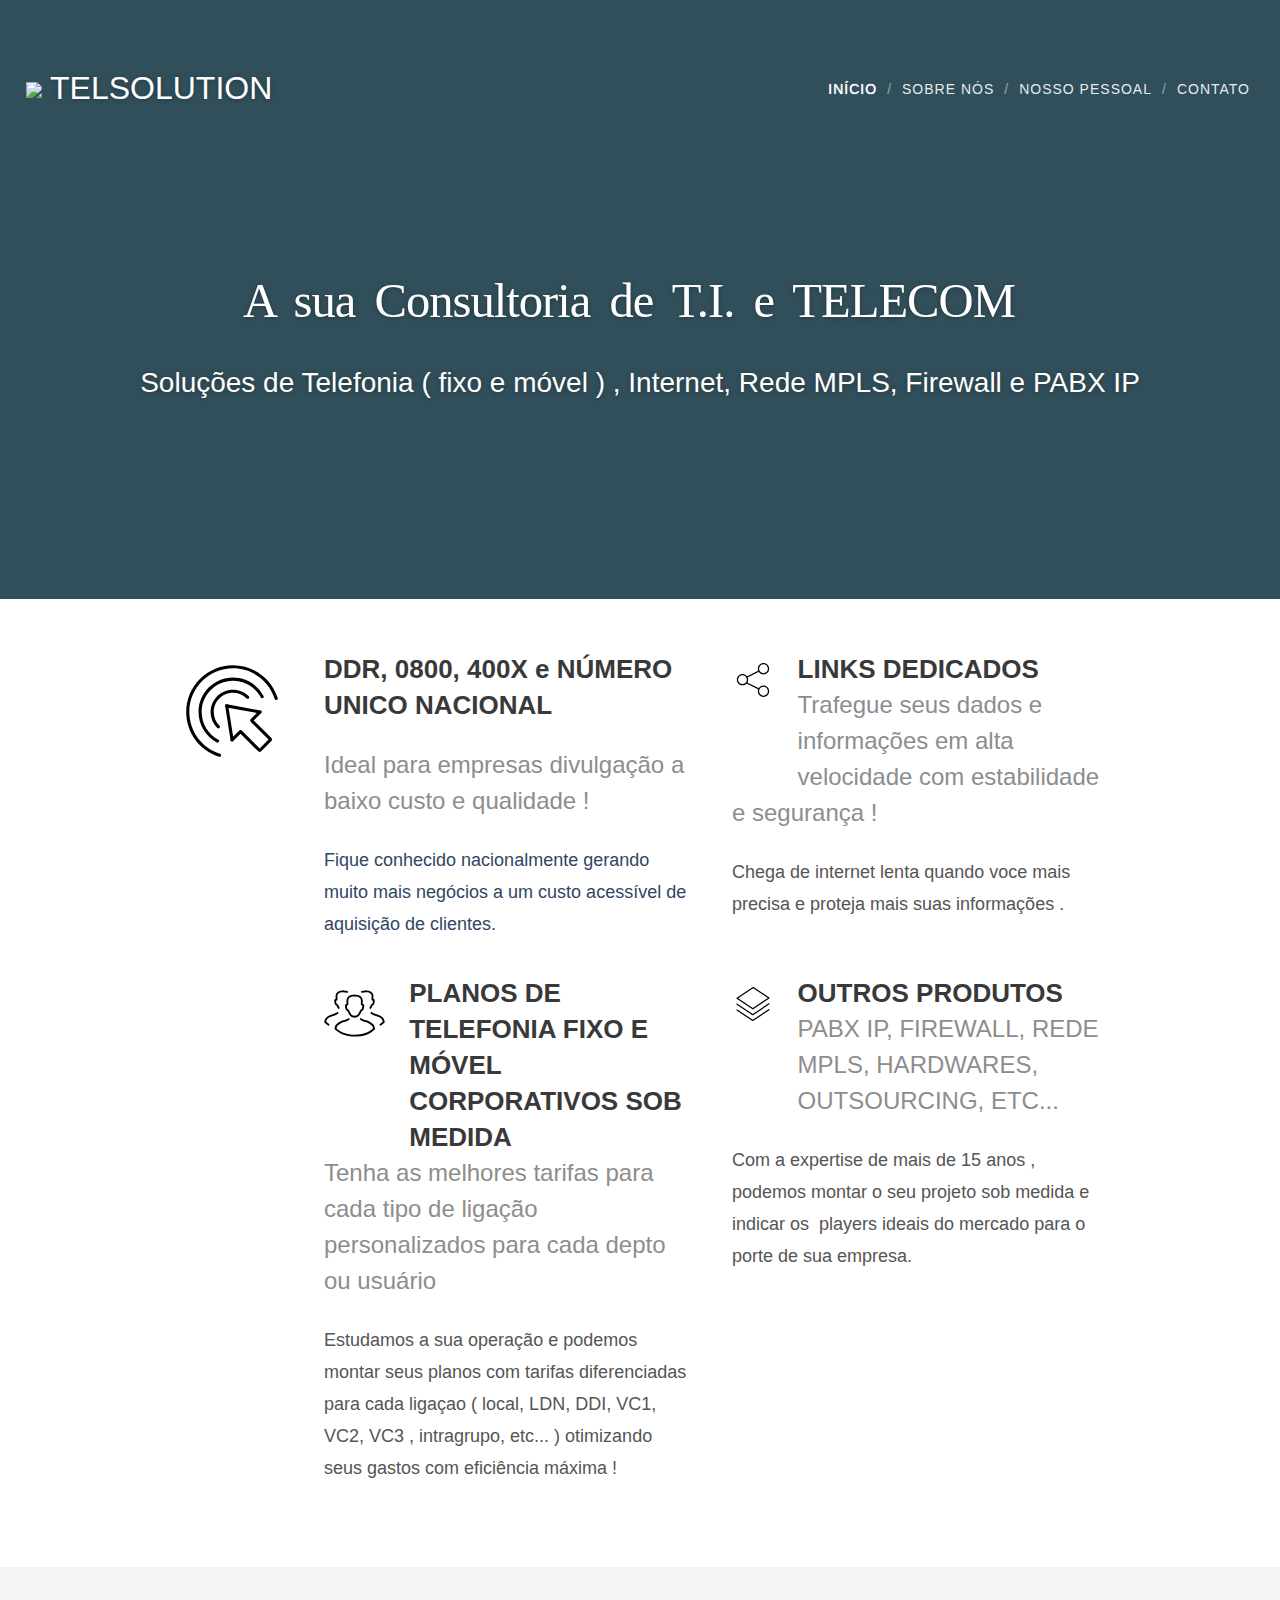
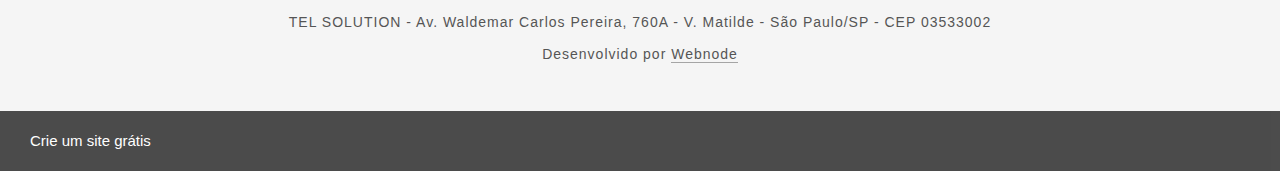
==== commit dd9e3338: "desenvolvimento de todas as páginas" ====
--- a/index.html
+++ b/index.html
@@ -1,2009 +1,12048 @@
 <!DOCTYPE html>
-<html lang="pt-br">
-    <head>
-        <meta charset="utf-8">
-        <title>Telsolution</title>
-        <meta name="viewport" content="width=device-width, initial-scale=1.0">
-        <meta name="msapplication-tap-highlight" content="no">
-        <meta name="description" content="">
-        <meta name="keywords" content="">
-        <meta name="apple-mobile-web-app-capable" content="yes">
-        <meta name="apple-mobile-web-app-status-bar-style" content="black">
-        <meta name="format-detection" content="telephone=no">
-        <style>
+<!--[if IE 8]>
+<html class="lt-ie10 lt-ie9 no-js" prefix="og: http://ogp.me/ns#" lang="pt-br">
+<![endif]-->
+<!--[if IE 9]>
+<html class="lt-ie10 no-js" prefix="og: http://ogp.me/ns#" lang="pt-br">
+<![endif]-->
+<!--[if gt IE 9]>
+<!-->
+<html class="no-js" prefix="og: http://ogp.me/ns#" lang="pt-br">
+<!--<![endif]-->
+
+<head>
+    <meta charset="utf-8">
+    <meta http-equiv="X-UA-Compatible" content="IE=edge,chrome=1">
+    <title>Telsolution</title>
+    <meta name="viewport" content="width=device-width, initial-scale=1.0">
+    <meta name="msapplication-tap-highlight" content="no">
+    
+    <meta name="description" content="">
+    <meta name="keywords" content="">
+    <meta name="generator" content="Webnode 2">
+    <meta name="apple-mobile-web-app-capable" content="yes">
+    <meta name="apple-mobile-web-app-status-bar-style" content="black">
+    <meta name="format-detection" content="telephone=no">
+
+    <link rel="canonical" href="http://telsolution.webnode.com/">
+    <!-- Begin TypeKit Embed Code -->
+    <style>
             @charset "UTF-8";
-            /*!
-             * Author: Webnode.com
-             * This website may use some licensed content – more details here: http://www.webnode.com/license/ */
+        /*!
+         * Author: Webnode.com
+         * This website may use some licensed content – more details here: http://www.webnode.com/license/ */
 
-            img,
-            legend {
-                border: 0
-            }
-            .section,
-            .wnd-float-left,
-            .wnd-float-right,
-            sub,
-            sup {
-                position: relative
-            }
-            .pswp,
-            html {
-                -webkit-text-size-adjust: 100%
-            }
-            .pswp--touch .pswp__button--arrow--left,
-            .pswp--touch .pswp__button--arrow--right,
-            .pswp__caption--fake {
-                visibility: hidden
-            }
-            .gallery a,
-            .gallery>div,
-            .pswp,
-            .pswp__bg,
-            .pswp__container,
-            .pswp__img--placeholder,
-            .pswp__share-modal,
-            .pswp__share-tooltip,
-            .pswp__zoom-wrap {
-                -webkit-backface-visibility: hidden
-            }
-            .form label,
-            .form-submit button,
-            .mt-portfolio-02 .inline-text {
-                word-break: break-word;
-                word-wrap: break-word
-            }
-            .cf:after,
-            .form-checkbox,
-            .form-group-content .form-input:after,
-            .form-input,
-            .form-radio,
-            .gallery-classic .gallery-photo:nth-child(1n+1):after,
-            .layout-02 #footer:after,
-            .layout-02 #header:after,
-            .layout-02 #main:after,
-            .layout-02 .section-inner:after,
-            .layout-02 section:after {
+        img,
+        legend {
+            border: 0
+        }
+        .section,
+        .wnd-float-left,
+        .wnd-float-right,
+        sub,
+        sup {
+            position: relative
+        }
+        .pswp,
+        html {
+            -webkit-text-size-adjust: 100%
+        }
+        .pswp--touch .pswp__button--arrow--left,
+        .pswp--touch .pswp__button--arrow--right,
+        .pswp__caption--fake {
+            visibility: hidden
+        }
+        .gallery a,
+        .gallery>div,
+        .pswp,
+        .pswp__bg,
+        .pswp__container,
+        .pswp__img--placeholder,
+        .pswp__share-modal,
+        .pswp__share-tooltip,
+        .pswp__zoom-wrap {
+            -webkit-backface-visibility: hidden
+        }
+        .form label,
+        .form-submit button,
+        .mt-portfolio-02 .inline-text {
+            word-break: break-word;
+            word-wrap: break-word
+        }
+        .cf:after,
+        .form-checkbox,
+        .form-group-content .form-input:after,
+        .form-input,
+        .form-radio,
+        .gallery-classic .gallery-photo:nth-child(1n+1):after,
+        .layout-02 #footer:after,
+        .layout-02 #header:after,
+        .layout-02 #main:after,
+        .layout-02 .section-inner:after,
+        .layout-02 section:after {
+            clear: both
+        }
+        @-ms-viewport {
+            width: device-width
+        }
+        @-o-viewport {
+            width: device-width
+        }
+        @viewport {
+            width: device-width
+        }
+        html {
+            -ms-overflow-style: scrollbar;
+            font-family: sans-serif;
+            -ms-text-size-adjust: 100%
+        }
+        /*! normalize.css v3.0.2 | MIT License | git.io/normalize */
+
+        body {
+            margin: 0
+        }
+        article,
+        aside,
+        details,
+        figcaption,
+        figure,
+        footer,
+        header,
+        hgroup,
+        main,
+        menu,
+        nav,
+        section,
+        summary {
+            display: block
+        }
+        audio,
+        canvas,
+        progress,
+        video {
+            display: inline-block;
+            vertical-align: baseline
+        }
+        audio:not([controls]) {
+            display: none;
+            height: 0
+        }
+        [hidden],
+        template {
+            display: none
+        }
+        a {
+            background-color: transparent;
+            color: inherit
+        }
+        a:active,
+        a:hover {
+            outline: 0
+        }
+        abbr[title] {
+            border-bottom: 1px dotted
+        }
+        dfn {
+            font-style: italic
+        }
+        h1 {
+            font-size: 2em;
+            margin: .67em 0
+        }
+        mark {
+            background: #ff0;
+            color: #000
+        }
+        small {
+            font-size: 80%
+        }
+        sub,
+        sup {
+            font-size: 75%;
+            line-height: 0;
+            vertical-align: baseline
+        }
+        sup {
+            top: -.5em
+        }
+        sub {
+            bottom: -.25em
+        }
+        svg:not(:root) {
+            overflow: hidden
+        }
+        figure {
+            margin: 1em 40px
+        }
+        hr {
+            -moz-box-sizing: content-box;
+            box-sizing: content-box;
+            height: 0
+        }
+        pre,
+        textarea {
+            overflow: auto
+        }
+        code,
+        kbd,
+        pre,
+        samp {
+            font-family: monospace, monospace;
+            font-size: 1em
+        }
+        button,
+        input,
+        optgroup,
+        select,
+        textarea {
+            color: inherit;
+            font: inherit;
+            margin: 0
+        }
+        button {
+            overflow: visible
+        }
+        button,
+        select {
+            text-transform: none
+        }
+        button,
+        html input[type=button],
+        input[type=reset],
+        input[type=submit] {
+            -webkit-appearance: button;
+            cursor: pointer
+        }
+        button[disabled],
+        html input[disabled] {
+            cursor: default
+        }
+        button::-moz-focus-inner,
+        input::-moz-focus-inner {
+            border: 0;
+            padding: 0
+        }
+        input {
+            line-height: normal
+        }
+        input[type=checkbox],
+        input[type=radio] {
+            box-sizing: border-box;
+            padding: 0
+        }
+        input[type=number]::-webkit-inner-spin-button,
+        input[type=number]::-webkit-outer-spin-button {
+            height: auto
+        }
+        input[type=search] {
+            -webkit-appearance: textfield;
+            -moz-box-sizing: content-box;
+            -webkit-box-sizing: content-box;
+            box-sizing: content-box
+        }
+        #wrapper *,
+        .form .checkbox,
+        .form .radio-button,
+        .form-select select,
+        .pswp *,
+        .pswp--css_animation .pswp__preloader__donut,
+        body {
+            box-sizing: border-box
+        }
+        input[type=search]::-webkit-search-cancel-button,
+        input[type=search]::-webkit-search-decoration {
+            -webkit-appearance: none
+        }
+        fieldset {
+            border: 1px solid silver;
+            margin: 0 2px;
+            padding: .35em .625em .75em
+        }
+        legend,
+        td,
+        th {
+            padding: 0
+        }
+        optgroup {
+            font-weight: 700
+        }
+        table {
+            border-collapse: collapse;
+            border-spacing: 0
+        }
+        a var {
+            text-decoration: none!important
+        }
+        .cf:after,
+        .cf:before {
+            content: "";
+            display: table
+        }
+        .hidden,
+        .hide {
+            display: none!important
+        }
+        .noscroll {
+            overflow: hidden;
+            height: 100vh
+        }
+        iframe {
+            border: none
+        }
+        .lt-ie10 a,
+        .lt-ie10 a:active,
+        .lt-ie10 a:focus,
+        .lt-ie10 a:hover {
+            outline: 0!important
+        }
+        .wnd-float-left+.text blockquote,
+        .wnd-float-left+.text ul,
+        .wnd-float-right+.text blockquote,
+        .wnd-float-right+.text ul {
+            display: table
+        }
+        .wnd-float-left+.text ol,
+        .wnd-float-right+.text ol {
+            display: table-cell
+        }
+        .column-content .wnd-float-left {
+            left: auto;
+            margin-left: 0!important
+        }
+        .column-content .wnd-float-right {
+            right: auto;
+            margin-right: 0!important
+        }
+        body.wnd-cms .mt-02-column .text h1 a,
+        body.wnd-cms .mt-02-column .text h1 a:hover,
+        body.wnd-cms .mt-02-column .text h2 a,
+        body.wnd-cms .mt-02-column .text h2 a:hover,
+        body.wnd-cms .mt-02-column .text h3 a,
+        body.wnd-cms .mt-02-column .text h3 a:hover,
+        body.wnd-cms .mt-02-column .text h4 a,
+        body.wnd-cms .mt-02-column .text h4 a:hover,
+        body.wnd-cms .mt-03-column .text h1 a,
+        body.wnd-cms .mt-03-column .text h1 a:hover,
+        body.wnd-cms .mt-03-column .text h2 a,
+        body.wnd-cms .mt-03-column .text h2 a:hover,
+        body.wnd-cms .mt-03-column .text h3 a,
+        body.wnd-cms .mt-03-column .text h3 a:hover,
+        body.wnd-cms .mt-03-column .text h4 a,
+        body.wnd-cms .mt-03-column .text h4 a:hover,
+        body.wnd-cms .mt-contact-02 .text h1 a,
+        body.wnd-cms .mt-contact-02 .text h1 a:hover,
+        body.wnd-cms .mt-contact-02 .text h2 a,
+        body.wnd-cms .mt-contact-02 .text h2 a:hover,
+        body.wnd-cms .mt-contact-02 .text h3 a,
+        body.wnd-cms .mt-contact-02 .text h3 a:hover,
+        body.wnd-cms .mt-contact-02 .text h4 a,
+        body.wnd-cms .mt-contact-02 .text h4 a:hover,
+        body.wnd-cms .mt-pricing-02 .text h1 a,
+        body.wnd-cms .mt-pricing-02 .text h1 a:hover,
+        body.wnd-cms .mt-pricing-02 .text h2 a,
+        body.wnd-cms .mt-pricing-02 .text h2 a:hover,
+        body.wnd-cms .mt-pricing-02 .text h3 a,
+        body.wnd-cms .mt-pricing-02 .text h3 a:hover,
+        body.wnd-cms .mt-pricing-02 .text h4 a,
+        body.wnd-cms .mt-pricing-02 .text h4 a:hover,
+        body.wnd-cms .text h1 a,
+        body.wnd-cms .text h1 a:hover,
+        body.wnd-cms .text h2 a,
+        body.wnd-cms .text h2 a:hover,
+        body.wnd-cms .text h3 a,
+        body.wnd-cms .text h3 a:hover,
+        body.wnd-cms .text h4 a,
+        body.wnd-cms .text h4 a:hover {
+            color: inherit!important;
+            border-bottom-color: transparent!important;
+            text-decoration: none!important
+        }
+        body.wnd-cms .mt-02-column .text p font[color] a,
+        body.wnd-cms .mt-02-column .text p font[color] a:hover,
+        body.wnd-cms .mt-03-column .text p font[color] a,
+        body.wnd-cms .mt-03-column .text p font[color] a:hover,
+        body.wnd-cms .mt-contact-02 .text p font[color] a,
+        body.wnd-cms .mt-contact-02 .text p font[color] a:hover,
+        body.wnd-cms .mt-pricing-02 .text p font[color] a,
+        body.wnd-cms .mt-pricing-02 .text p font[color] a:hover,
+        body.wnd-cms .text p font[color] a,
+        body.wnd-cms .text p font[color] a:hover {
+            color: inherit!important;
+            border-bottom-color: inherit!important
+        }
+        body:not(.wnd-cms) .mt-02-column .text h1 a:not(:hover),
+        body:not(.wnd-cms) .mt-02-column .text h2 a:not(:hover),
+        body:not(.wnd-cms) .mt-02-column .text h3 a:not(:hover),
+        body:not(.wnd-cms) .mt-02-column .text h4 a:not(:hover),
+        body:not(.wnd-cms) .mt-03-column .text h1 a:not(:hover),
+        body:not(.wnd-cms) .mt-03-column .text h2 a:not(:hover),
+        body:not(.wnd-cms) .mt-03-column .text h3 a:not(:hover),
+        body:not(.wnd-cms) .mt-03-column .text h4 a:not(:hover),
+        body:not(.wnd-cms) .mt-contact-02 .text h1 a:not(:hover),
+        body:not(.wnd-cms) .mt-contact-02 .text h2 a:not(:hover),
+        body:not(.wnd-cms) .mt-contact-02 .text h3 a:not(:hover),
+        body:not(.wnd-cms) .mt-contact-02 .text h4 a:not(:hover),
+        body:not(.wnd-cms) .mt-pricing-02 .text h1 a:not(:hover),
+        body:not(.wnd-cms) .mt-pricing-02 .text h2 a:not(:hover),
+        body:not(.wnd-cms) .mt-pricing-02 .text h3 a:not(:hover),
+        body:not(.wnd-cms) .mt-pricing-02 .text h4 a:not(:hover),
+        body:not(.wnd-cms) .text h1 a:not(:hover),
+        body:not(.wnd-cms) .text h2 a:not(:hover),
+        body:not(.wnd-cms) .text h3 a:not(:hover),
+        body:not(.wnd-cms) .text h4 a:not(:hover) {
+            color: inherit!important;
+            border-bottom-color: transparent!important;
+            text-decoration: none!important
+        }
+        body:not(.wnd-cms) .mt-02-column .text h1 a:hover,
+        body:not(.wnd-cms) .mt-02-column .text h2 a:hover,
+        body:not(.wnd-cms) .mt-02-column .text h3 a:hover,
+        body:not(.wnd-cms) .mt-02-column .text h4 a:hover,
+        body:not(.wnd-cms) .mt-03-column .text h1 a:hover,
+        body:not(.wnd-cms) .mt-03-column .text h2 a:hover,
+        body:not(.wnd-cms) .mt-03-column .text h3 a:hover,
+        body:not(.wnd-cms) .mt-03-column .text h4 a:hover,
+        body:not(.wnd-cms) .mt-contact-02 .text h1 a:hover,
+        body:not(.wnd-cms) .mt-contact-02 .text h2 a:hover,
+        body:not(.wnd-cms) .mt-contact-02 .text h3 a:hover,
+        body:not(.wnd-cms) .mt-contact-02 .text h4 a:hover,
+        body:not(.wnd-cms) .mt-pricing-02 .text h1 a:hover,
+        body:not(.wnd-cms) .mt-pricing-02 .text h2 a:hover,
+        body:not(.wnd-cms) .mt-pricing-02 .text h3 a:hover,
+        body:not(.wnd-cms) .mt-pricing-02 .text h4 a:hover,
+        body:not(.wnd-cms) .text h1 a:hover,
+        body:not(.wnd-cms) .text h2 a:hover,
+        body:not(.wnd-cms) .text h3 a:hover,
+        body:not(.wnd-cms) .text h4 a:hover {
+            color: inherit!important;
+            border-bottom-color: inherit!important
+        }
+        body:not(.wnd-cms) .mt-02-column .text h1 a:hover font[color],
+        body:not(.wnd-cms) .mt-02-column .text h2 a:hover font[color],
+        body:not(.wnd-cms) .mt-02-column .text h3 a:hover font[color],
+        body:not(.wnd-cms) .mt-02-column .text h4 a:hover font[color],
+        body:not(.wnd-cms) .mt-03-column .text h1 a:hover font[color],
+        body:not(.wnd-cms) .mt-03-column .text h2 a:hover font[color],
+        body:not(.wnd-cms) .mt-03-column .text h3 a:hover font[color],
+        body:not(.wnd-cms) .mt-03-column .text h4 a:hover font[color],
+        body:not(.wnd-cms) .mt-contact-02 .text h1 a:hover font[color],
+        body:not(.wnd-cms) .mt-contact-02 .text h2 a:hover font[color],
+        body:not(.wnd-cms) .mt-contact-02 .text h3 a:hover font[color],
+        body:not(.wnd-cms) .mt-contact-02 .text h4 a:hover font[color],
+        body:not(.wnd-cms) .mt-pricing-02 .text h1 a:hover font[color],
+        body:not(.wnd-cms) .mt-pricing-02 .text h2 a:hover font[color],
+        body:not(.wnd-cms) .mt-pricing-02 .text h3 a:hover font[color],
+        body:not(.wnd-cms) .mt-pricing-02 .text h4 a:hover font[color],
+        body:not(.wnd-cms) .text h1 a:hover font[color],
+        body:not(.wnd-cms) .text h2 a:hover font[color],
+        body:not(.wnd-cms) .text h3 a:hover font[color],
+        body:not(.wnd-cms) .text h4 a:hover font[color] {
+            -webkit-transition: all .1s ease-in;
+            transition: all .1s ease-in;
+            border-bottom: 1px solid currentColor!important
+        }
+        body:not(.wnd-cms) .mt-02-column .text p font[color] a,
+        body:not(.wnd-cms) .mt-02-column .text p font[color] a:hover,
+        body:not(.wnd-cms) .mt-03-column .text p font[color] a,
+        body:not(.wnd-cms) .mt-03-column .text p font[color] a:hover,
+        body:not(.wnd-cms) .mt-contact-02 .text p font[color] a,
+        body:not(.wnd-cms) .mt-contact-02 .text p font[color] a:hover,
+        body:not(.wnd-cms) .mt-pricing-02 .text p font[color] a,
+        body:not(.wnd-cms) .mt-pricing-02 .text p font[color] a:hover,
+        body:not(.wnd-cms) .text p font[color] a,
+        body:not(.wnd-cms) .text p font[color] a:hover {
+            color: inherit!important;
+            border-bottom-color: inherit!important
+        }
+        .text .wnd-align-left {
+            text-align: left
+        }
+        .text .wnd-align-center {
+            text-align: center
+        }
+        .text .wnd-align-justify {
+            text-align: justify
+        }
+        .text .wnd-align-right {
+            text-align: right
+        }
+        font.wnd-font-size-10 {
+            font-size: 10%
+        }
+        font.wnd-font-size-20 {
+            font-size: 20%
+        }
+        font.wnd-font-size-30 {
+            font-size: 30%
+        }
+        font.wnd-font-size-40 {
+            font-size: 40%
+        }
+        font.wnd-font-size-50 {
+            font-size: 50%
+        }
+        font.wnd-font-size-60 {
+            font-size: 60%
+        }
+        font.wnd-font-size-70 {
+            font-size: 70%
+        }
+        font.wnd-font-size-80 {
+            font-size: 80%
+        }
+        font.wnd-font-size-90 {
+            font-size: 90%
+        }
+        font.wnd-font-size-100 {
+            font-size: 100%
+        }
+        font.wnd-font-size-110 {
+            font-size: 110%
+        }
+        font.wnd-font-size-120 {
+            font-size: 120%
+        }
+        font.wnd-font-size-130 {
+            font-size: 130%
+        }
+        font.wnd-font-size-140 {
+            font-size: 140%
+        }
+        font.wnd-font-size-150 {
+            font-size: 150%
+        }
+        font.wnd-font-size-160 {
+            font-size: 160%
+        }
+        font.wnd-font-size-170 {
+            font-size: 170%
+        }
+        font.wnd-font-size-180 {
+            font-size: 180%
+        }
+        font.wnd-font-size-190 {
+            font-size: 190%
+        }
+        font.wnd-font-size-200 {
+            font-size: 200%
+        }
+        .fonts-loaded .wnd-fonts-fallback .wnd-page,
+        .fonts-loaded .wnd-fonts-fallback .wnd-page h1,
+        .fonts-loaded .wnd-fonts-fallback .wnd-page h2,
+        .fonts-loaded .wnd-fonts-fallback .wnd-page h3,
+        .fonts-loaded .wnd-fonts-fallback .wnd-page h4 {
+            font-weight: 400!important
+        }
+        .fonts-loaded .wnd-fonts-fallback .wnd-page b,
+        .fonts-loaded .wnd-fonts-fallback .wnd-page h1 b,
+        .fonts-loaded .wnd-fonts-fallback .wnd-page h1 strong,
+        .fonts-loaded .wnd-fonts-fallback .wnd-page h2 b,
+        .fonts-loaded .wnd-fonts-fallback .wnd-page h2 strong,
+        .fonts-loaded .wnd-fonts-fallback .wnd-page h3 b,
+        .fonts-loaded .wnd-fonts-fallback .wnd-page h3 strong,
+        .fonts-loaded .wnd-fonts-fallback .wnd-page h4 b,
+        .fonts-loaded .wnd-fonts-fallback .wnd-page h4 strong,
+        .fonts-loaded .wnd-fonts-fallback .wnd-page strong {
+            font-weight: 700!important
+        }
+        .section-bg,
+        .section-bg-layer {
+            position: absolute;
+            overflow: hidden
+        }
+        .section-bg {
+            display: block;
+            width: 100%;
+            height: 100%
+        }
+        .section-bg-layer {
+            top: 0;
+            left: 0;
+            bottom: 0;
+            right: 0
+        }
+        .section-bg-layer>div {
+            position: relative;
+            height: 100%;
+            text-align: center
+        }
+        .wnd-background-video.orientation-landscape,
+        .wnd-video-background.orientation-landscape {
+            width: 100%;
+            height: auto
+        }
+        .wnd-background-video.orientation-portrait,
+        .wnd-video-background.orientation-portrait {
+            width: auto;
+            height: 100%
+        }
+        .section-bg-overlay {
+            display: none
+        }
+        .wnd-background-image {
+            -webkit-background-size: cover;
+            background-size: cover;
+            background-repeat: no-repeat
+        }
+        .wnd-background-pattern {
+            background-repeat: repeat;
+            background-size: auto
+        }
+        .wnd-background-image+.section-bg-overlay,
+        .wnd-background-pattern+.section-bg-overlay,
+        .wnd-background-video+.section-bg-overlay {
+            display: block
+        }
+        .bgpos-top-center {
+            background-position: center top
+        }
+        .bgpos-center-center {
+            background-position: center center
+        }
+        .bgpos-bottom-center {
+            background-position: center bottom
+        }
+        body:not(.touched) .bgatt-fixed {
+            background-attachment: fixed
+        }
+        .bgatt-scroll {
+            background-attachment: scroll
+        }
+        body:not(.wnd-cms) .section {
+            z-index: 0
+        }
+        body:not(.wnd-cms) .section-bg {
+            z-index: -1
+        }
+        body:not(.wnd-cms) .parallax {
+            position: fixed;
+            z-index: -1;
+            -webkit-transform: translate3d(0, 0, 0);
+            -ms-transform: translate3d(0, 0, 0);
+            transform: translate3d(0, 0, 0);
+            pointer-events: none
+        }
+        .section-wrapper .fullscreen {
+            height: 100vh;
+            min-height: 400px;
+            max-height: 500px
+        }
+        .section-wrapper .fullscreen-all {
+            height: 100vh;
+            min-height: 360px;
+            max-height: 100%
+        }
+        .ios-iframe .section-wrapper .fullscreen-all {
+            max-height: 500px
+        }
+        .wnd-cms .section-wrapper .fullscreen-all {
+            height: calc(100vh - 45px);
+            max-height: calc(100vh - 45px)
+        }
+        .pswp,
+        .pswp__bg,
+        .pswp__scroll-wrap {
+            width: 100%;
+            height: 100%;
+            top: 0;
+            position: absolute;
+            left: 0
+        }
+        /*! PhotoSwipe main CSS by Dmitry Semenov | photoswipe.com | MIT license */
+
+        .pswp {
+            display: none;
+            overflow: hidden;
+            -ms-touch-action: none;
+            touch-action: none;
+            z-index: 1500;
+            outline: 0
+        }
+        .pswp--open,
+        .pswp__button {
+            display: block
+        }
+        .pswp img {
+            max-width: none
+        }
+        .pswp--animate_opacity {
+            opacity: .001;
+            will-change: opacity;
+            transition: opacity 333ms cubic-bezier(.4, 0, .22, 1)
+        }
+        .pswp--zoom-allowed .pswp__img {
+            cursor: -webkit-zoom-in;
+            cursor: -moz-zoom-in;
+            cursor: zoom-in
+        }
+        .pswp--zoomed-in .pswp__img {
+            cursor: -webkit-grab;
+            cursor: -moz-grab;
+            cursor: grab
+        }
+        .pswp--dragging .pswp__img {
+            cursor: -webkit-grabbing;
+            cursor: -moz-grabbing;
+            cursor: grabbing
+        }
+        .pswp__scroll-wrap {
+            overflow: hidden
+        }
+        .pswp__container,
+        .pswp__zoom-wrap {
+            -ms-touch-action: none;
+            touch-action: none;
+            position: absolute;
+            left: 0;
+            right: 0;
+            top: 0;
+            bottom: 0
+        }
+        .pswp__container,
+        .pswp__img {
+            -webkit-user-select: none;
+            -moz-user-select: none;
+            user-select: none;
+            -webkit-tap-highlight-color: transparent;
+            -webkit-touch-callout: none
+        }
+        .pswp__zoom-wrap {
+            position: absolute;
+            width: 100%;
+            -webkit-transform-origin: left top;
+            -moz-transform-origin: left top;
+            -ms-transform-origin: left top;
+            transform-origin: left top;
+            transition: transform 333ms cubic-bezier(.4, 0, .22, 1)
+        }
+        .pswp__bg {
+            background: #000;
+            opacity: 0;
+            will-change: opacity;
+            transition: opacity 333ms cubic-bezier(.4, 0, .22, 1)
+        }
+        .pswp--animated-in .pswp__bg,
+        .pswp--animated-in .pswp__zoom-wrap {
+            -webkit-transition: none;
+            transition: none
+        }
+        .pswp__item {
+            position: absolute;
+            left: 0;
+            right: 0;
+            top: 0;
+            bottom: 0;
+            overflow: hidden
+        }
+        .pswp__img {
+            position: absolute;
+            width: auto;
+            height: auto;
+            top: 0;
+            left: 0
+        }
+        .pswp__img--placeholder--blank {
+            background: #222
+        }
+        .pswp--ie .pswp__img {
+            width: 100%!important;
+            height: auto!important;
+            left: 0;
+            top: 0
+        }
+        .pswp__error-msg {
+            position: absolute;
+            left: 0;
+            top: 50%;
+            width: 100%;
+            text-align: center;
+            font-size: 14px;
+            line-height: 16px;
+            margin-top: -8px;
+            color: #CCC
+        }
+        .pswp__error-msg a {
+            color: #CCC;
+            text-decoration: underline
+        }
+        .pswp__share-tooltip a,
+        .pswp__share-tooltip a:hover {
+            color: #000;
+            text-decoration: none
+        }
+        /*! PhotoSwipe Default UI CSS by Dmitry Semenov | photoswipe.com | MIT license */
+
+        .pswp__button {
+            position: relative;
+            cursor: pointer;
+            overflow: visible;
+            -webkit-appearance: none;
+            border: 0;
+            padding: 0;
+            margin: 0;
+            float: right;
+            opacity: .75;
+            transition: opacity .2s;
+            box-shadow: none
+        }
+        body.wnd-cms .mt-02-column .text,
+        body.wnd-cms .mt-03-column .text,
+        body.wnd-cms .mt-contact-02 .text,
+        body.wnd-cms .mt-pricing-02 .text {
+            cursor: default
+        }
+        .pswp__button:focus,
+        .pswp__button:hover {
+            opacity: 1
+        }
+        .pswp__button:active {
+            outline: 0;
+            opacity: .9
+        }
+        .pswp__button::-moz-focus-inner {
+            padding: 0;
+            border: 0
+        }
+        .pswp__ui--over-close .pswp__button--close {
+            opacity: 1
+        }
+        .pswp__button,
+        .pswp__button--arrow--left:before,
+        .pswp__button--arrow--right:before {
+            background: url(../../3y/3yb/3ybh5o.png) no-repeat;
+            background-size: 264px 88px;
+            width: 44px;
+            height: 44px
+        }
+        .pswp__button--close {
+            background-position: 0 -44px
+        }
+        .pswp__button--share {
+            background-position: -44px -44px
+        }
+        .pswp__button--fs {
+            display: none
+        }
+        .pswp--supports-fs .pswp__button--fs {
+            display: block
+        }
+        .pswp--fs .pswp__button--fs {
+            background-position: -44px 0
+        }
+        .pswp__button--zoom {
+            display: none;
+            background-position: -88px 0
+        }
+        .pswp--zoom-allowed .pswp__button--zoom {
+            display: block
+        }
+        .pswp--zoomed-in .pswp__button--zoom {
+            background-position: -132px 0
+        }
+        .pswp__button--arrow--left,
+        .pswp__button--arrow--right {
+            background: 0 0;
+            top: 10%;
+            margin-top: 0;
+            width: 25%;
+            height: 80%;
+            position: absolute;
+            outline: 0
+        }
+        .pswp__button--arrow--left {
+            left: 0
+        }
+        .pswp__button--arrow--right {
+            right: 0
+        }
+        .pswp__button--arrow--left:before,
+        .pswp__button--arrow--right:before {
+            content: '';
+            top: 50%;
+            transform: translateY(-50%);
+            background-color: rgba(0, 0, 0, .3);
+            height: 30px;
+            width: 32px;
+            position: absolute
+        }
+        .pswp__button--arrow--left:before {
+            left: 6px;
+            background-position: -138px -44px
+        }
+        .pswp__button--arrow--right:before {
+            right: 6px;
+            background-position: -94px -44px
+        }
+        .pswp__counter,
+        .pswp__share-modal {
+            -webkit-user-select: none;
+            -moz-user-select: none;
+            user-select: none
+        }
+        .pswp__share-modal {
+            display: block;
+            background: rgba(0, 0, 0, .5);
+            width: 100%;
+            height: 100%;
+            top: 0;
+            left: 0;
+            padding: 10px;
+            position: absolute;
+            z-index: 1600;
+            opacity: 0;
+            transition: opacity .25s ease-out;
+            will-change: opacity
+        }
+        .pswp__share-modal--hidden {
+            display: none
+        }
+        .pswp__share-tooltip {
+            z-index: 1620;
+            position: absolute;
+            background: #FFF;
+            top: 56px;
+            border-radius: 2px;
+            display: block;
+            width: auto;
+            right: 44px;
+            box-shadow: 0 2px 5px rgba(0, 0, 0, .25);
+            transform: translateY(6px);
+            transition: transform .25s;
+            will-change: transform
+        }
+        .pswp__share-tooltip a {
+            display: block;
+            padding: 8px 12px;
+            font-size: 14px;
+            line-height: 18px
+        }
+        .pswp__share-tooltip a:first-child {
+            border-radius: 2px 2px 0 0
+        }
+        .pswp__share-tooltip a:last-child {
+            border-radius: 0 0 2px 2px
+        }
+        .pswp__share-modal--fade-in {
+            opacity: 1
+        }
+        .pswp__share-modal--fade-in .pswp__share-tooltip {
+            transform: translateY(0)
+        }
+        .pswp--touch .pswp__share-tooltip a {
+            padding: 16px 12px
+        }
+        a.pswp__share--facebook:before {
+            content: '';
+            display: block;
+            width: 0;
+            height: 0;
+            position: absolute;
+            top: -12px;
+            right: 15px;
+            border: 6px solid transparent;
+            border-bottom-color: #FFF;
+            -webkit-pointer-events: none;
+            -moz-pointer-events: none;
+            pointer-events: none
+        }
+        .pswp__caption--empty,
+        .pswp__ui--one-slide .pswp__button--arrow--left,
+        .pswp__ui--one-slide .pswp__button--arrow--right,
+        .pswp__ui--one-slide .pswp__counter {
+            display: none
+        }
+        .pswp__counter,
+        .pswp__preloader {
+            height: 44px;
+            top: 0;
+            position: absolute
+        }
+        a.pswp__share--facebook:hover {
+            background: #3E5C9A;
+            color: #FFF
+        }
+        a.pswp__share--facebook:hover:before {
+            border-bottom-color: #3E5C9A
+        }
+        a.pswp__share--twitter:hover {
+            background: #55ACEE;
+            color: #FFF
+        }
+        a.pswp__share--pinterest:hover {
+            background: #CCC;
+            color: #CE272D
+        }
+        a.pswp__share--download:hover {
+            background: #DDD
+        }
+        .pswp__counter {
+            left: 0;
+            font-size: 13px;
+            line-height: 44px;
+            color: #FFF;
+            opacity: .75;
+            padding: 0 10px
+        }
+        .pswp__caption {
+            position: absolute;
+            left: 0;
+            bottom: 0;
+            width: 100%;
+            min-height: 44px
+        }
+        .pswp__caption small {
+            font-size: 11px;
+            color: #BBB
+        }
+        .pswp__caption__center {
+            font-size: .9375rem;
+            line-height: 1.86667;
+            text-align: center;
+            max-width: 100%;
+            margin: auto;
+            padding: 10px;
+            color: #CCC
+        }
+        .auto-font-size .claim-bg-inv.playfair-display>span>span,
+        .auto-font-size .claim-bg-inv.roboto>span>span,
+        .auto-font-size .claim-bg.playfair-display>span>span,
+        .auto-font-size .claim-bg.roboto>span>span,
+        .auto-font-size .claim-color-alpha.playfair-display>span>span,
+        .auto-font-size .claim-color-alpha.roboto>span>span,
+        .auto-font-size .claim-color-inv.playfair-display>span>span,
+        .auto-font-size .claim-color-inv.roboto>span>span,
+        .auto-font-size .claim-color.playfair-display>span>span,
+        .auto-font-size .claim-color.roboto>span>span,
+        .auto-font-size .claim-gray.playfair-display>span>span,
+        .auto-font-size .claim-gray.roboto>span>span {
+            padding-bottom: 1px
+        }
+        .footer-01.design-01 .lang-select ul.show,
+        .pswp--has_mouse .pswp__button--arrow--left,
+        .pswp--has_mouse .pswp__button--arrow--right,
+        .pswp__ui {
+            visibility: visible
+        }
+        .pswp__preloader {
+            width: 44px;
+            left: 50%;
+            margin-left: -22px;
+            opacity: 0;
+            transition: opacity .25s ease-out;
+            will-change: opacity;
+            direction: ltr
+        }
+        .pswp--css_animation .pswp__preloader--active,
+        .pswp__preloader--active {
+            opacity: 1
+        }
+        .pswp__preloader__icn {
+            width: 20px;
+            height: 20px;
+            margin: 12px
+        }
+        .pswp__preloader--active .pswp__preloader__icn {
+            background: url(../../3x/3xw/3xwanv.gif) no-repeat
+        }
+        .pswp--css_animation .pswp__preloader--active .pswp__preloader__icn {
+            animation: clockwise .5s linear infinite
+        }
+        .pswp--css_animation .pswp__preloader--active .pswp__preloader__donut {
+            animation: donut-rotate 1s cubic-bezier(.4, 0, .22, 1) infinite
+        }
+        .pswp--css_animation .pswp__preloader__icn {
+            background: 0 0;
+            opacity: .75;
+            width: 14px;
+            height: 14px;
+            position: absolute;
+            left: 15px;
+            top: 15px;
+            margin: 0
+        }
+        .pswp--css_animation .pswp__preloader__cut {
+            position: relative;
+            width: 7px;
+            height: 14px;
+            overflow: hidden
+        }
+        .pswp--css_animation .pswp__preloader__donut {
+            width: 14px;
+            height: 14px;
+            border: 2px solid #FFF;
+            border-radius: 50%;
+            border-left-color: transparent;
+            border-bottom-color: transparent;
+            position: absolute;
+            top: 0;
+            left: 0;
+            background: 0 0;
+            margin: 0
+        }
+        @keyframes clockwise {
+            0% {
+                transform: rotate(0)
+            }
+            100% {
+                transform: rotate(360deg)
+            }
+        }
+        @keyframes donut-rotate {
+            0%, 100% {
+                transform: rotate(0)
+            }
+            50% {
+                transform: rotate(-140deg)
+            }
+        }
+        .pswp__ui {
+            -webkit-font-smoothing: auto;
+            opacity: 1;
+            z-index: 1550
+        }
+        .pswp__top-bar {
+            position: absolute;
+            left: 0;
+            top: 0;
+            height: 44px;
+            width: 100%
+        }
+        .pswp--has_mouse .pswp__button--arrow--left,
+        .pswp--has_mouse .pswp__button--arrow--right,
+        .pswp__caption,
+        .pswp__top-bar {
+            -webkit-backface-visibility: hidden;
+            will-change: opacity;
+            transition: opacity 333ms cubic-bezier(.4, 0, .22, 1)
+        }
+        .pswp__caption,
+        .pswp__top-bar {
+            background-color: rgba(0, 0, 0, .5)
+        }
+        .pswp__ui--fit .pswp__caption,
+        .pswp__ui--fit .pswp__top-bar {
+            background-color: rgba(0, 0, 0, .3)
+        }
+        .pswp__ui--idle .pswp__button--arrow--left,
+        .pswp__ui--idle .pswp__button--arrow--right,
+        .pswp__ui--idle .pswp__top-bar {
+            opacity: 0
+        }
+        .pswp__ui--hidden .pswp__button--arrow--left,
+        .pswp__ui--hidden .pswp__button--arrow--right,
+        .pswp__ui--hidden .pswp__caption,
+        .pswp__ui--hidden .pswp__top-bar {
+            opacity: .001
+        }
+        .pswp__element--disabled {
+            display: none!important
+        }
+        .pswp--minimal--dark .pswp__top-bar {
+            background: 0 0
+        }
+        @font-face {
+            font-family: WebnodeIcons;
+            src: url(../../0i/0ia/0iascs.woff2) format("woff2"), url(../../1c/1cn/1cn9q1.woff) format("woff"), url(../../3f/3fi/3fixso.ttf) format("truetype");
+            font-weight: 400;
+            font-style: normal;
+            font-rendering: swap .5s;
+            font-display: swap
+        }
+        @font-face {
+            font-family: "Abril FatFace";
+            src: url(../../0z/0z0/0z00gy.woff2) format("woff2"), url(../../38/386/386rg2.woff) format("woff"), url(../../1g/1gt/1gtgz4.ttf) format("truetype");
+            font-weight: 400;
+            font-style: normal;
+            font-rendering: swap .5s;
+            font-display: swap
+        }
+        @font-face {
+            font-family: Lobster;
+            src: url(../../36/36q/36qcyc.woff2) format("woff2"), url(../../3l/3lx/3lx3x8.woff) format("woff"), url(../../39/39e/39e260.ttf) format("truetype");
+            font-weight: 400;
+            font-style: normal;
+            font-rendering: swap .5s;
+            font-display: swap
+        }
+        @font-face {
+            font-family: Lora;
+            src: url(../../44/44e/44e9bj.woff2) format("woff2"), url(../../2x/2x4/2x44q6.woff) format("woff"), url(../../2o/2o3/2o3rbi.ttf) format("truetype");
+            font-weight: 400;
+            font-style: normal;
+            font-rendering: swap .5s;
+            font-display: swap
+        }
+        @font-face {
+            font-family: Lora;
+            src: url(../../0f/0ff/0ffdxd.woff2) format("woff2"), url(../../37/37w/37wvux.woff) format("woff"), url(../../3x/3xk/3xk5gi.ttf) format("truetype");
+            font-weight: 400;
+            font-style: italic;
+            font-rendering: swap .5s;
+            font-display: swap
+        }
+        @font-face {
+            font-family: Lora;
+            src: url(../../04/04l/04l1hf.woff2) format("woff2"), url(../../2w/2wd/2wdg5l.woff) format("woff"), url(../../1d/1dj/1djyqa.ttf) format("truetype");
+            font-weight: 700;
+            font-style: normal;
+            font-rendering: swap .5s;
+            font-display: swap
+        }
+        @font-face {
+            font-family: Lora;
+            src: url(../../0k/0k9/0k9v2h.woff2) format("woff2"), url(../../0v/0vd/0vdly1.woff) format("woff"), url(../../0u/0ug/0ugw1v.ttf) format("truetype");
+            font-weight: 700;
+            font-style: italic;
+            font-rendering: swap .5s;
+            font-display: swap
+        }
+        @font-face {
+            font-family: "Open Sans";
+            src: url(../../0f/0fy/0fyrba.woff2) format("woff2"), url(../../10/10b/10b66b.woff) format("woff"), url(../../1k/1kj/1kjg7r.ttf) format("truetype");
+            font-weight: 300;
+            font-style: normal;
+            font-rendering: swap .5s;
+            font-display: swap
+        }
+        @font-face {
+            font-family: "Open Sans";
+            src: url(../../28/28e/28e8m2.woff2) format("woff2"), url(../../30/30v/30v5lr.woff) format("woff"), url(../../0g/0ge/0ge20k.ttf) format("truetype");
+            font-weight: 300;
+            font-style: italic;
+            font-rendering: swap .5s;
+            font-display: swap
+        }
+        @font-face {
+            font-family: "Open Sans";
+            src: url(../../0q/0qh/0qh5u8.woff2) format("woff2"), url(../../0j/0jo/0jo0qu.woff) format("woff"), url(../../3b/3bz/3bz97d.ttf) format("truetype");
+            font-weight: 700;
+            font-style: normal;
+            font-rendering: swap .5s;
+            font-display: swap
+        }
+        @font-face {
+            font-family: "Open Sans";
+            src: url(../../46/46q/46qlvh.woff2) format("woff2"), url(../../3m/3m3/3m3h0u.woff) format("woff"), url(../../29/29z/29zdho.ttf) format("truetype");
+            font-weight: 700;
+            font-style: italic;
+            font-rendering: swap .5s;
+            font-display: swap
+        }
+        @font-face {
+            font-family: "Playfair Display";
+            src: url(../../1f/1fj/1fj11w.woff2) format("woff2"), url(../../47/47o/47o8r7.woff) format("woff"), url(../../3q/3qv/3qvm39.ttf) format("truetype");
+            font-weight: 400;
+            font-style: normal;
+            font-rendering: swap .5s;
+            font-display: swap
+        }
+        @font-face {
+            font-family: "Playfair Display";
+            src: url(../../3d/3dy/3dylfj.woff2) format("woff2"), url(../../0q/0qo/0qo8vl.woff) format("woff"), url(../../17/17a/17a0nn.ttf) format("truetype");
+            font-weight: 400;
+            font-style: italic;
+            font-rendering: swap .5s;
+            font-display: swap
+        }
+        @font-face {
+            font-family: "Playfair Display";
+            src: url(../../42/42o/42om2k.woff2) format("woff2"), url(../../0a/0aa/0aasrr.woff) format("woff"), url(../../1m/1m9/1m9ao5.ttf) format("truetype");
+            font-weight: 700;
+            font-style: normal;
+            font-rendering: swap .5s;
+            font-display: swap
+        }
+        @font-face {
+            font-family: "Playfair Display";
+            src: url(../../2g/2gk/2gkyzc.woff2) format("woff2"), url(../../1s/1sq/1sqmig.woff) format("woff"), url(../../2f/2fp/2fpws4.ttf) format("truetype");
+            font-weight: 700;
+            font-style: italic;
+            font-rendering: swap .5s;
+            font-display: swap
+        }
+        @font-face {
+            font-family: "Ribeye Marrow";
+            src: url(../../0k/0ku/0kuhkz.woff2) format("woff2"), url(../../40/40x/40xvv8.woff) format("woff"), url(../../09/09m/09mvmq.ttf) format("truetype");
+            font-weight: 400;
+            font-style: normal;
+            font-rendering: swap .5s;
+            font-display: swap
+        }
+        @font-face {
+            font-family: Roboto;
+            src: url(../../1a/1az/1az3hi.woff2) format("woff2"), url(../../1c/1cc/1ccntu.woff) format("woff"), url(../../37/37k/37kjpz.ttf) format("truetype");
+            font-weight: 300;
+            font-style: normal;
+            font-rendering: swap .5s;
+            font-display: swap
+        }
+        @font-face {
+            font-family: Roboto;
+            src: url(../../1b/1bt/1btbd4.woff2) format("woff2"), url(../../47/47v/47v4vn.woff) format("woff"), url(../../2t/2tn/2tnl7j.ttf) format("truetype");
+            font-weight: 300;
+            font-style: italic;
+            font-rendering: swap .5s;
+            font-display: swap
+        }
+        @font-face {
+            font-family: Roboto;
+            src: url(../../0b/0by/0byg70.woff2) format("woff2"), url(../../1y/1ya/1yawxs.woff) format("woff"), url(../../2r/2rc/2rcdsa.ttf) format("truetype");
+            font-weight: 400;
+            font-style: normal;
+            font-rendering: swap .5s;
+            font-display: swap
+        }
+        @font-face {
+            font-family: Roboto;
+            src: url(../../1z/1z7/1z7myx.woff2) format("woff2"), url(../../3z/3z4/3z4v3o.woff) format("woff"), url(../../0x/0xb/0xbvg6.ttf) format("truetype");
+            font-weight: 400;
+            font-style: italic;
+            font-rendering: swap .5s;
+            font-display: swap
+        }
+        @font-face {
+            font-family: Roboto;
+            src: url(../../0y/0ys/0ysfnc.woff2) format("woff2"), url(../../33/33u/33u206.woff) format("woff"), url(../../0_/0__/0__tsl.ttf) format("truetype");
+            font-weight: 700;
+            font-style: normal;
+            font-rendering: swap .5s;
+            font-display: swap
+        }
+        @font-face {
+            font-family: Roboto;
+            src: url(../../1l/1lb/1lbmw3.woff2) format("woff2"), url(../../0z/0zd/0zdy8j.woff) format("woff"), url(../../2m/2m1/2m13h3.ttf) format("truetype");
+            font-weight: 700;
+            font-style: italic;
+            font-rendering: swap .5s;
+            font-display: swap
+        }
+        * {
+            -webkit-tap-highlight-color: transparent!important
+        }
+        html {
+            width: 100%;
+            height: 100%;
+            -webkit-font-smoothing: antialiased
+        }
+        body {
+            font-size: .9375rem;
+            line-height: 1.6;
+            font-weight: 300;
+            font-style: normal;
+            font-family: Helvetica, Arial, sans-serif
+        }
+        .fonts-loaded body:not(.wnd-fonts-fallback) {
+            font-family: proxima-nova, Helvetica, Arial, sans-serif
+        }
+        b,
+        strong {
+            font-weight: 600
+        }
+        ::-moz-selection {
+            background-color: rgba(105, 160, 215, .4)
+        }
+        ::selection {
+            background-color: rgba(105, 160, 215, .4)
+        }
+        .abril-fatface {
+            font-family: "Abril FatFace", "Times New Roman", serif;
+            font-weight: 400
+        }
+        .wnd-fonts-fallback .abril-fatface {
+            font-family: "Times New Roman", serif
+        }
+        .abril-fatface b,
+        .abril-fatface strong {
+            font-weight: 700
+        }
+        .brandon-grotesque {
+            font-family: brandon-grotesque, Arial, sans-serif;
+            font-weight: 300
+        }
+        .wnd-fonts-fallback .brandon-grotesque {
+            font-family: Arial, sans-serif
+        }
+        .brandon-grotesque b,
+        .brandon-grotesque strong {
+            font-weight: 500
+        }
+        .fira-sans {
+            font-family: fira-sans, "Trebuchet MS", sans-serif;
+            font-weight: 300
+        }
+        .wnd-fonts-fallback .fira-sans {
+            font-family: "Trebuchet MS", sans-serif
+        }
+        .fira-sans b,
+        .fira-sans strong {
+            font-weight: 700
+        }
+        .lobster {
+            font-family: Lobster, Georgia, serif;
+            font-weight: 400
+        }
+        .wnd-fonts-fallback .lobster {
+            font-family: Georgia, serif
+        }
+        .lobster b,
+        .lobster strong {
+            font-weight: 700
+        }
+        .lora {
+            font-family: Lora, Georgia, serif;
+            font-weight: 400
+        }
+        .wnd-fonts-fallback .lora {
+            font-family: Georgia, serif
+        }
+        .lora b,
+        .lora strong {
+            font-weight: 700
+        }
+        .open-sans {
+            font-family: "Open Sans", "Trebuchet MS", sans-serif;
+            font-weight: 300
+        }
+        .wnd-fonts-fallback .open-sans {
+            font-family: "Trebuchet MS", sans-serif
+        }
+        .open-sans b,
+        .open-sans strong {
+            font-weight: 700
+        }
+        .playfair-display {
+            font-family: "Playfair Display", "Times New Roman", serif;
+            font-weight: 400
+        }
+        .wnd-fonts-fallback .playfair-display {
+            font-family: "Times New Roman", serif
+        }
+        .playfair-display b,
+        .playfair-display strong {
+            font-weight: 700
+        }
+        .proxima-nova {
+            font-family: proxima-nova, Helvetica, Arial, sans-serif;
+            font-weight: 300
+        }
+        .wnd-fonts-fallback .proxima-nova {
+            font-family: Helvetica, Arial, sans-serif
+        }
+        .proxima-nova b,
+        .proxima-nova strong {
+            font-weight: 600
+        }
+        .pt-serif {
+            font-family: pt-serif, "Times New Roman", serif;
+            font-weight: 400
+        }
+        .wnd-fonts-fallback .pt-serif {
+            font-family: "Times New Roman", serif
+        }
+        .pt-serif b,
+        .pt-serif strong {
+            font-weight: 700
+        }
+        .ribeye-marrow {
+            font-family: "Ribeye Marrow", "Times New Roman", serif;
+            font-weight: 400
+        }
+        .wnd-fonts-fallback .ribeye-marrow {
+            font-family: "Times New Roman", serif
+        }
+        .ribeye-marrow b,
+        .ribeye-marrow strong {
+            font-weight: 700
+        }
+        .roboto {
+            font-family: Roboto, Arial, sans-serif;
+            font-weight: 300
+        }
+        .wnd-fonts-fallback .roboto {
+            font-family: Arial, sans-serif
+        }
+        .roboto b,
+        .roboto strong {
+            font-weight: 700
+        }
+        blockquote,
+        blockquote:before {
+            font-weight: 400;
+            display: block
+        }
+        body:not(.wnd-fonts-fallback) .auto-font-size .abril-fatface {
+            word-spacing: 2px;
+            letter-spacing: .5px
+        }
+        body:not(.wnd-fonts-fallback) .auto-font-size .lora,
+        body:not(.wnd-fonts-fallback) .auto-font-size .pt-serif {
+            word-spacing: 1px;
+            letter-spacing: -.5px
+        }
+        body:not(.wnd-fonts-fallback) .auto-font-size .brandon-grotesque {
+            word-spacing: 2px;
+            letter-spacing: -.5px
+        }
+        body:not(.wnd-fonts-fallback) .auto-font-size .fira-sans,
+        body:not(.wnd-fonts-fallback) .auto-font-size .proxima-nova,
+        body:not(.wnd-fonts-fallback) .auto-font-size .roboto {
+            word-spacing: 1px;
+            letter-spacing: -.5px
+        }
+        .auto-font-size {
+            line-height: 0;
+            font-size: 2.25rem
+        }
+        .auto-font-size>span>span {
+            font-size: inherit
+        }
+        .auto-font-size .claim-borders>span,
+        .auto-font-size .claim-color-text>span,
+        .auto-font-size .claim-default-inv>span,
+        .auto-font-size .claim-default>span {
+            line-height: 148%
+        }
+        .auto-font-size .claim-bg-inv.brandon-grotesque,
+        .auto-font-size .claim-bg.brandon-grotesque,
+        .auto-font-size .claim-color-alpha.brandon-grotesque,
+        .auto-font-size .claim-color-inv.brandon-grotesque,
+        .auto-font-size .claim-color.brandon-grotesque,
+        .auto-font-size .claim-gray.brandon-grotesque {
+            font-size: 94%
+        }
+        .auto-font-size .claim-bg-inv.abril-fatface>span,
+        .auto-font-size .claim-bg.abril-fatface>span,
+        .auto-font-size .claim-color-alpha.abril-fatface>span,
+        .auto-font-size .claim-color-inv.abril-fatface>span,
+        .auto-font-size .claim-color.abril-fatface>span,
+        .auto-font-size .claim-gray.abril-fatface>span {
+            line-height: 153%
+        }
+        .auto-font-size .claim-bg-inv.brandon-grotesque>span,
+        .auto-font-size .claim-bg.brandon-grotesque>span,
+        .auto-font-size .claim-color-alpha.brandon-grotesque>span,
+        .auto-font-size .claim-color-inv.brandon-grotesque>span,
+        .auto-font-size .claim-color.brandon-grotesque>span,
+        .auto-font-size .claim-gray.brandon-grotesque>span {
+            line-height: 163%
+        }
+        .auto-font-size .claim-bg-inv.fira-sans>span,
+        .auto-font-size .claim-bg.fira-sans>span,
+        .auto-font-size .claim-color-alpha.fira-sans>span,
+        .auto-font-size .claim-color-inv.fira-sans>span,
+        .auto-font-size .claim-color.fira-sans>span,
+        .auto-font-size .claim-gray.fira-sans>span {
+            line-height: 158%
+        }
+        .auto-font-size .claim-bg-inv.lobster>span,
+        .auto-font-size .claim-bg.lobster>span,
+        .auto-font-size .claim-color-alpha.lobster>span,
+        .auto-font-size .claim-color-inv.lobster>span,
+        .auto-font-size .claim-color.lobster>span,
+        .auto-font-size .claim-gray.lobster>span {
+            line-height: 144%
+        }
+        .auto-font-size .claim-bg-inv.lora>span,
+        .auto-font-size .claim-bg.lora>span,
+        .auto-font-size .claim-color-alpha.lora>span,
+        .auto-font-size .claim-color-inv.lora>span,
+        .auto-font-size .claim-color.lora>span,
+        .auto-font-size .claim-gray.lora>span {
+            line-height: 140%
+        }
+        .auto-font-size .claim-bg-inv.open-sans>span,
+        .auto-font-size .claim-bg.open-sans>span,
+        .auto-font-size .claim-color-alpha.open-sans>span,
+        .auto-font-size .claim-color-inv.open-sans>span,
+        .auto-font-size .claim-color.open-sans>span,
+        .auto-font-size .claim-gray.open-sans>span {
+            line-height: 152%
+        }
+        .auto-font-size .claim-bg-inv.playfair-display>span,
+        .auto-font-size .claim-bg.playfair-display>span,
+        .auto-font-size .claim-color-alpha.playfair-display>span,
+        .auto-font-size .claim-color-inv.playfair-display>span,
+        .auto-font-size .claim-color.playfair-display>span,
+        .auto-font-size .claim-gray.playfair-display>span {
+            line-height: 148%
+        }
+        .auto-font-size .claim-bg-inv.proxima-nova>span,
+        .auto-font-size .claim-bg.proxima-nova>span,
+        .auto-font-size .claim-color-alpha.proxima-nova>span,
+        .auto-font-size .claim-color-inv.proxima-nova>span,
+        .auto-font-size .claim-color.proxima-nova>span,
+        .auto-font-size .claim-gray.proxima-nova>span {
+            line-height: 145%
+        }
+        .auto-font-size .claim-bg-inv.pt-serif>span,
+        .auto-font-size .claim-bg.pt-serif>span,
+        .auto-font-size .claim-color-alpha.pt-serif>span,
+        .auto-font-size .claim-color-inv.pt-serif>span,
+        .auto-font-size .claim-color.pt-serif>span,
+        .auto-font-size .claim-gray.pt-serif>span {
+            line-height: 148%
+        }
+        .auto-font-size .claim-bg-inv.ribeye-marrow>span,
+        .auto-font-size .claim-bg-inv.roboto>span,
+        .auto-font-size .claim-bg.ribeye-marrow>span,
+        .auto-font-size .claim-bg.roboto>span,
+        .auto-font-size .claim-color-alpha.ribeye-marrow>span,
+        .auto-font-size .claim-color-alpha.roboto>span,
+        .auto-font-size .claim-color-inv.ribeye-marrow>span,
+        .auto-font-size .claim-color-inv.roboto>span,
+        .auto-font-size .claim-color.ribeye-marrow>span,
+        .auto-font-size .claim-color.roboto>span,
+        .auto-font-size .claim-gray.ribeye-marrow>span,
+        .auto-font-size .claim-gray.roboto>span {
+            line-height: 156%
+        }
+        .auto-font-size .claim-bg-inv.proxima-nova>span>span,
+        .auto-font-size .claim-bg.proxima-nova>span>span,
+        .auto-font-size .claim-color-alpha.proxima-nova>span>span,
+        .auto-font-size .claim-color-inv.proxima-nova>span>span,
+        .auto-font-size .claim-color.proxima-nova>span>span,
+        .auto-font-size .claim-gray.proxima-nova>span>span {
+            padding-top: 2px
+        }
+        .auto-font-size .wnd-font-size-90>span {
+            font-size: 100%
+        }
+        .auto-font-size .wnd-font-size-70>span,
+        .auto-font-size .wnd-font-size-80>span {
+            font-size: 76%
+        }
+        .auto-font-size .wnd-font-size-50>span,
+        .auto-font-size .wnd-font-size-60>span {
+            font-size: 69%
+        }
+        .auto-font-size .wnd-font-size-30>span,
+        .auto-font-size .wnd-font-size-40>span {
+            font-size: 62.5%
+        }
+        .auto-font-size .wnd-font-size-10>span,
+        .auto-font-size .wnd-font-size-20>span {
+            font-size: 54%
+        }
+        @-webkit-keyframes image {
+            0% {
+                -webkit-transform: scale(1.15, 1.15);
+                -ms-transform: scale(1.15, 1.15);
+                transform: scale(1.15, 1.15)
+            }
+            100% {
+                -webkit-transform: scale(1, 1);
+                -ms-transform: scale(1, 1);
+                transform: scale(1, 1)
+            }
+        }
+        @-moz-keyframes image {
+            0% {
+                -webkit-transform: scale(1.15, 1.15);
+                -ms-transform: scale(1.15, 1.15);
+                transform: scale(1.15, 1.15)
+            }
+            100% {
+                -webkit-transform: scale(1, 1);
+                -ms-transform: scale(1, 1);
+                transform: scale(1, 1)
+            }
+        }
+        @-ms-keyframes image {
+            0% {
+                -webkit-transform: scale(1.15, 1.15);
+                -ms-transform: scale(1.15, 1.15);
+                transform: scale(1.15, 1.15)
+            }
+            100% {
+                -webkit-transform: scale(1, 1);
+                -ms-transform: scale(1, 1);
+                transform: scale(1, 1)
+            }
+        }
+        @-o-keyframes image {
+            0% {
+                -webkit-transform: scale(1.15, 1.15);
+                -ms-transform: scale(1.15, 1.15);
+                transform: scale(1.15, 1.15)
+            }
+            100% {
+                -webkit-transform: scale(1, 1);
+                -ms-transform: scale(1, 1);
+                transform: scale(1, 1)
+            }
+        }
+        @keyframes image {
+            0% {
+                -webkit-transform: scale(1.15, 1.15);
+                -ms-transform: scale(1.15, 1.15);
+                transform: scale(1.15, 1.15)
+            }
+            100% {
+                -webkit-transform: scale(1, 1);
+                -ms-transform: scale(1, 1);
+                transform: scale(1, 1)
+            }
+        }
+        @-webkit-keyframes image-hover {
+            0% {
+                -webkit-transform: scale(1, 1);
+                -ms-transform: scale(1, 1);
+                transform: scale(1, 1)
+            }
+            100% {
+                -webkit-transform: scale(1.15, 1.15);
+                -ms-transform: scale(1.15, 1.15);
+                transform: scale(1.15, 1.15)
+            }
+        }
+        @-moz-keyframes image-hover {
+            0% {
+                -webkit-transform: scale(1, 1);
+                -ms-transform: scale(1, 1);
+                transform: scale(1, 1)
+            }
+            100% {
+                -webkit-transform: scale(1.15, 1.15);
+                -ms-transform: scale(1.15, 1.15);
+                transform: scale(1.15, 1.15)
+            }
+        }
+        @-ms-keyframes image-hover {
+            0% {
+                -webkit-transform: scale(1, 1);
+                -ms-transform: scale(1, 1);
+                transform: scale(1, 1)
+            }
+            100% {
+                -webkit-transform: scale(1.15, 1.15);
+                -ms-transform: scale(1.15, 1.15);
+                transform: scale(1.15, 1.15)
+            }
+        }
+        @-o-keyframes image-hover {
+            0% {
+                -webkit-transform: scale(1, 1);
+                -ms-transform: scale(1, 1);
+                transform: scale(1, 1)
+            }
+            100% {
+                -webkit-transform: scale(1.15, 1.15);
+                -ms-transform: scale(1.15, 1.15);
+                transform: scale(1.15, 1.15)
+            }
+        }
+        @keyframes image-hover {
+            0% {
+                -webkit-transform: scale(1, 1);
+                -ms-transform: scale(1, 1);
+                transform: scale(1, 1)
+            }
+            100% {
+                -webkit-transform: scale(1.15, 1.15);
+                -ms-transform: scale(1.15, 1.15);
+                transform: scale(1.15, 1.15)
+            }
+        }
+        .content {
+            padding: 0;
+            margin: 0;
+            position: relative
+        }
+        .content .column-content {
+            float: left;
+            overflow: hidden
+        }
+        #wnd-workarea .content:empty {
+            padding: 15px 0!important
+        }
+        p.empty {
+            text-align: center;
+            padding: 10px 0
+        }
+        .inline-text>span,
+        .styled-inline-text>span {
+            padding: 5px 10px;
+            display: inline-block
+        }
+        .inline-text {
+            display: inline-block;
+            max-width: 100%
+        }
+        .styled-inline-text {
+            display: inline-block;
+            max-width: 100%
+        }
+        .styled-inline-text>span {
+            max-width: 100%;
+            -webkit-line-break: auto;
+            line-break: auto
+        }
+        .styled-inline-text>span>span {
+            padding: 0;
+            -webkit-box-decoration-break: clone;
+            box-decoration-break: clone
+        }
+        .inline-data>span,
+        .listing-data>span {
+            padding: 0
+        }
+        .section-wrapper {
+            padding: 0;
+            margin: 0
+        }
+        .block {
+            padding: 10px
+        }
+        .small .block {
+            padding: 5px
+        }
+        .large .block {
+            padding: 20px
+        }
+        .mt {
+            padding: 5px 3px
+        }
+        .mt>div:empty {
+            padding: 20px
+        }
+        .sf {
+            display: inline-block;
+            padding: 5px 10px
+        }
+        .more-text {
+            display: none
+        }
+        p {
+            padding-bottom: 15px;
+            margin: 0
+        }
+        p:last-child {
+            padding-bottom: 0
+        }
+        .blog a,
+        .text a {
+            -webkit-transition: all .2s ease-in-out;
+            transition: all .2s ease-in-out;
+            text-decoration: none
+        }
+        .blog a var,
+        .text a var {
+            text-decoration: none!important
+        }
+        .blog a:hover,
+        .text a:hover {
+            text-decoration: none
+        }
+        a var,
+        a:hover var {
+            text-decoration: none!important
+        }
+        .button a,
+        .gallery .gallery-photo,
+        .gallery a,
+        .social-icons-01 a,
+        .social-icons-01 a:hover {
+            text-decoration: none
+        }
+        .text ul {
+            padding: 0 0 15px;
+            margin: 0;
+            list-style: none;
+            display: block
+        }
+        .text ul:last-child {
+            padding-bottom: 0
+        }
+        .text ul li {
+            position: relative;
+            text-align: left;
+            padding: 0 0 4px 45px
+        }
+        .text ul li:before {
+            content: "";
+            font-family: WebnodeIcons;
+            position: absolute;
+            top: 0;
+            left: 15px
+        }
+        .text ul li ol li:before {
+            display: none
+        }
+        .text ul li ol,
+        .text ul li ul {
+            padding-top: 4px;
+            padding-bottom: 0!important
+        }
+        .text ol {
+            padding: 0 0 15px 30px;
+            margin: 0;
+            display: block
+        }
+        .text ol:last-child {
+            padding-bottom: 0
+        }
+        .text ol li {
+            text-align: left;
+            padding: 0 0 4px 15px
+        }
+        .text ol li ol,
+        .text ol li ul {
+            padding-top: 4px;
+            padding-bottom: 0!important
+        }
+        .text ol li ul li {
+            padding: 0 0 4px 45px
+        }
+        .text ol li ul li:before {
+            left: 15px
+        }
+        blockquote {
+            font-size: 1.125rem;
+            line-height: 1.55556;
+            padding: 20px 20px 30px 50px;
+            position: relative;
+            font-family: pt-serif, "Times New Roman", serif;
+            margin: 0
+        }
+        .wnd-fonts-fallback blockquote {
+            font-family: "Times New Roman", serif
+        }
+        blockquote:before {
+            font-size: 4.75rem;
+            top: 22px;
+            left: 5px;
+            max-height: 30px;
+            content: '“';
+            font-family: pt-serif, "Times New Roman", serif;
+            line-height: 1;
+            position: absolute;
+            overflow: hidden
+        }
+        .wnd-fonts-fallback blockquote:before {
+            font-family: "Times New Roman", serif
+        }
+        blockquote b,
+        blockquote strong {
+            font-weight: 700
+        }
+        blockquote p {
+            font-family: inherit;
+            font-size: inherit;
+            font-weight: inherit;
+            font-style: inherit
+        }
+        blockquote p:last-child {
+            padding: 0
+        }
+        .header-01.blog-detail-header-01 .blog-detail-title,
+        .text h1 {
+            font-size: 2rem;
+            line-height: 1.25;
+            font-family: reklame-script, Georgia, serif;
+            font-weight: 400;
+            text-align: center
+        }
+        .text h2,
+        .text h3,
+        .text h4 {
+            line-height: 1.5;
+            font-style: normal
+        }
+        .header-01.blog-detail-header-01 .wnd-fonts-fallback .blog-detail-title,
+        .text .wnd-fonts-fallback h1,
+        .wnd-fonts-fallback .header-01.blog-detail-header-01 .blog-detail-title,
+        .wnd-fonts-fallback .text h1 {
+            font-family: Georgia, serif
+        }
+        .header-01.blog-detail-header-01 .blog-detail-title b,
+        .header-01.blog-detail-header-01 .blog-detail-title strong,
+        .text h1 b,
+        .text h1 strong {
+            font-weight: 700
+        }
+        .header-01.blog-detail-header-01 .blog-detail-title,
+        .text h1,
+        .text h2,
+        .text h3,
+        .text h4 {
+            word-wrap: break-word;
+            font-style: normal;
+            padding: 0;
+            margin-top: 0;
+            margin-bottom: 0
+        }
+        .text h1 {
+            word-spacing: 1px
+        }
+        .text h1+ol,
+        .text h1+p,
+        .text h1+ul {
+            padding-top: 16px
+        }
+        .text h2 {
+            font-size: 1.5rem;
+            font-family: proxima-nova, Helvetica, Arial, sans-serif;
+            font-weight: 600;
+            text-align: left
+        }
+        .wnd-fonts-fallback .text h2 {
+            font-family: Helvetica, Arial, sans-serif
+        }
+        .text h2 b,
+        .text h2 strong {
+            font-weight: 800
+        }
+        .text h2+ol,
+        .text h2+p,
+        .text h2+ul {
+            padding-top: 10px
+        }
+        .text h3,
+        .text h4 {
+            font-size: 1.125rem;
+            font-family: proxima-nova, Helvetica, Arial, sans-serif;
+            font-weight: 300;
+            text-align: center
+        }
+        .wnd-fonts-fallback .text h3,
+        .wnd-fonts-fallback .text h4 {
+            font-family: Helvetica, Arial, sans-serif
+        }
+        .text h3 b,
+        .text h3 strong,
+        .text h4 b,
+        .text h4 strong {
+            font-weight: 600
+        }
+        .button a,
+        .gallery .gallery-title span,
+        .gallery-slideshow .photo-title,
+        .image-title span {
+            font-weight: 400;
+            text-align: center
+        }
+        .text h3+ol,
+        .text h3+p,
+        .text h3+ul,
+        .text h4+ol,
+        .text h4+p,
+        .text h4+ul {
+            padding-top: 14px
+        }
+        .text h1+h3 {
+            padding-bottom: 10px
+        }
+        .text blockquote+h1,
+        .text ol+h1,
+        .text p+h1,
+        .text ul+h1 {
+            padding-top: 24px
+        }
+        .text blockquote+h2,
+        .text ol+h2,
+        .text p+h2,
+        .text ul+h2 {
+            padding-top: 20px
+        }
+        .text blockquote+h3,
+        .text blockquote+h4,
+        .text ol+h3,
+        .text ol+h4,
+        .text p+h3,
+        .text p+h4,
+        .text ul+h3,
+        .text ul+h4 {
+            padding-top: 16px
+        }
+        .column-wrapper h1 {
+            font-size: 1.75rem;
+            line-height: 1.42857
+        }
+        .column-wrapper h2 {
+            font-size: 1.25rem;
+            line-height: 1.45
+        }
+        .column-wrapper h1+h3 {
+            padding-bottom: 0
+        }
+        .text {
+            padding: 0;
+            margin: 0
+        }
+        .text .text-content {
+            padding: 6px 10px;
+            margin: 0;
+            word-wrap: break-word
+        }
+        .column-wrapper .text .text-content {
+            padding: 6px 10px
+        }
+        .image-block .image-content {
+            position: relative;
+            line-height: 0;
+            overflow: hidden;
+            z-index: 10
+        }
+        .image-block img {
+            z-index: 1
+        }
+        .image-block img+.embed-content {
+            display: none!important;
+            opacity: 0
+        }
+        .image-block .embed-content:after {
+            content: '';
+            position: absolute;
+            top: 0;
+            left: 0;
+            bottom: 0;
+            right: 0
+        }
+        .image-block a,
+        .image-block a:hover {
+            display: block;
+            text-decoration: none
+        }
+        .image-title {
+            -webkit-transition: opacity .3s ease-in-out;
+            transition: opacity .3s ease-in-out;
+            position: absolute;
+            top: auto;
+            left: 0;
+            bottom: 0;
+            right: 0;
+            opacity: 0;
+            z-index: 10;
+            table-layout: fixed
+        }
+        .image-title span {
+            font-size: .875rem;
+            line-height: 1.71429;
+            padding: 8px 10px;
+            display: block;
+            font-family: pt-serif, "Times New Roman", serif;
+            font-style: italic;
+            cursor: default;
+            word-wrap: break-word
+        }
+        .wnd-fonts-fallback .image-title span {
+            font-family: "Times New Roman", serif
+        }
+        .image-title span:empty {
+            padding: 0;
+            line-height: 0
+        }
+        .image-block:hover .image-title,
+        body.touched .image-title,
+        body.wnd-cms .image-title {
+            opacity: 1
+        }
+        body:not(.wnd-cms) .image-block img {
+            -webkit-transition: all .4s ease;
+            transition: all .4s ease
+        }
+        .image-lightbox .image-content,
+        .image-link .image-content {
+            cursor: pointer
+        }
+        .wnd-float-left {
+            margin: 0 4px 4px 0!important
+        }
+        .wnd-float-right {
+            margin: 0 0 4px 4px!important
+        }
+        .button {
+            padding: 15px 10px;
+            text-align: center;
+            margin: 0 auto
+        }
+        .button .button-content {
+            line-height: 0
+        }
+        .button a {
+            -webkit-transition: all 250ms ease;
+            transition: all 250ms ease;
+            font-size: 1rem;
+            line-height: 1.875;
+            font-family: proxima-nova, Helvetica, Arial, sans-serif;
+            width: auto;
+            min-width: 40%;
+            max-width: 100%;
+            display: inline-block;
+            position: relative;
+            overflow: hidden
+        }
+        .wnd-fonts-fallback .button a {
+            font-family: Helvetica, Arial, sans-serif
+        }
+        .button .text {
+            word-wrap: break-word;
+            position: relative;
+            display: block;
+            z-index: 10
+        }
+        .file a:before {
+            -webkit-transition: all 250ms ease;
+            transition: all 250ms ease;
+            font-size: 1.3125rem;
+            line-height: 2.19048;
+            content: "";
+            font-family: WebnodeIcons;
+            width: 48px;
+            height: 100%;
+            text-align: center;
+            display: inline-block;
+            position: absolute;
+            top: 0;
+            left: 0;
+            z-index: 10
+        }
+        .gallery,
+        .gallery .gallery-photo,
+        .gallery a {
+            position: relative;
+            overflow: hidden
+        }
+        .button-01 .text,
+        .file-01 .text {
+            padding: 7px 30px
+        }
+        .button-02 .text,
+        .file-02 .text {
+            padding: 8px 30px
+        }
+        .file-01 .text {
+            padding-left: 56px!important
+        }
+        .file-02 .text {
+            padding-left: 76px!important
+        }
+        .hr-line {
+            padding: 20px 10px;
+            width: 100%;
+            display: block;
+            margin: 0 auto
+        }
+        .hr-line hr {
+            height: 0;
+            margin: 0;
+            padding: 0
+        }
+        .gallery>div {
+            backface-visibility: hidden
+        }
+        .gallery .gallery-photo {
+            line-height: 0
+        }
+        .gallery a {
+            display: block;
+            width: 100%;
+            backface-visibility: hidden
+        }
+        .gallery .gallery-image {
+            -webkit-transition: all .4s;
+            transition: all .4s;
+            position: absolute;
+            top: 0;
+            left: 0;
+            bottom: 0;
+            right: 0;
+            -webkit-backface-visibility: hidden;
+            backface-visibility: hidden
+        }
+        .gallery .gallery-title {
+            -webkit-transition: opacity .3s;
+            transition: opacity .3s;
+            position: absolute;
+            top: auto;
+            left: 0;
+            bottom: 0;
+            right: 0;
+            opacity: 0;
+            z-index: 10
+        }
+        .gallery .gallery-title span {
+            font-size: .875rem;
+            line-height: 1.71429;
+            padding: 8px 10px;
+            display: block;
+            font-family: pt-serif, "Times New Roman", serif;
+            font-style: italic;
+            word-wrap: break-word
+        }
+        .wnd-fonts-fallback .gallery .gallery-title span {
+            font-family: "Times New Roman", serif
+        }
+        .gallery .gallery-title span:empty {
+            padding: 0;
+            line-height: 0
+        }
+        .gallery p.empty {
+            padding: 10px 0;
+            padding-top: 0!important;
+            text-align: center
+        }
+        .gallery a:hover .gallery-title,
+        body.touched .gallery-title,
+        body.wnd-cms .gallery-title {
+            opacity: 1
+        }
+        .gallery-classic {
+            padding: 3px 10px
+        }
+        .gallery-classic .gallery-photo.wnd-orientation-portrait img {
+            width: 100%;
+            height: auto
+        }
+        .gallery-classic .gallery-photo:nth-child(1n+1) {
+            margin-left: 0;
+            margin-top: 1.5%;
+            margin-bottom: 1.5%;
+            clear: both
+        }
+        .gallery-classic .gallery-photo:nth-child(1n+1):after,
+        .gallery-classic .gallery-photo:nth-child(1n+1):before {
+            content: "";
+            display: table
+        }
+        .gallery-classic .gallery-photo {
+            float: left;
+            margin-right: -100%;
+            width: 100%
+        }
+        .gallery-classic a {
+            padding: 100% 0 0
+        }
+        .gallery-classic img {
+            -webkit-transform: translate(-50%, -50%);
+            -ms-transform: translate(-50%, -50%);
+            transform: translate(-50%, -50%);
+            position: absolute;
+            top: 50%;
+            left: 50%;
+            height: 100%;
+            width: auto;
+            -ms-interpolation-mode: bicubic
+        }
+        .gallery-feed .gallery-gutter {
+            width: 3%
+        }
+        .gallery-feed .gallery-sizer {
+            width: 100%
+        }
+        .gallery-feed .gallery-wrapper {
+            position: relative
+        }
+        .gallery-feed .gallery-photo {
+            -webkit-transition: all 150ms;
+            transition: all 150ms;
+            width: 100%;
+            display: inline-block;
+            float: left;
+            margin-right: 1.5%;
+            margin-bottom: 3%
+        }
+        .gallery-feed .gallery-image {
+            position: static;
+            -webkit-transform: scale(1, 1);
+            -ms-transform: scale(1, 1);
+            transform: scale(1, 1)
+        }
+        .gallery-feed img {
+            display: block;
+            width: 100%;
+            height: auto;
+            max-width: 100%;
+            max-height: 100%;
+            margin: auto
+        }
+        .gallery-feed .wnd-resize img,
+        .gallery-feed .wnd-rnd img {
+            -webkit-transform: translate(-50%, -50%);
+            -ms-transform: translate(-50%, -50%);
+            position: absolute;
+            top: 50%;
+            left: 50%;
+            max-width: none;
+            max-height: none
+        }
+        .gallery-feed .wnd-rnd img {
+            transform: translate(-50%, -50%);
+            height: 100%;
+            width: auto;
+            -ms-interpolation-mode: bicubic
+        }
+        .gallery-feed .wnd-rnd.wnd-orientation-portrait img {
+            width: 100%
+        }
+        .gallery-feed .wnd-rnd-01 .gallery-image {
+            padding-top: 110%
+        }
+        .gallery-feed .wnd-rnd-02 .gallery-image {
+            padding-top: 120%
+        }
+        .gallery-feed .wnd-rnd-03 .gallery-image {
+            padding-top: 130%
+        }
+        .gallery-feed .wnd-rnd-04 .gallery-image {
+            padding-top: 140%
+        }
+        .gallery-feed .wnd-rnd-05 .gallery-image {
+            padding-top: 150%
+        }
+        .gallery-feed .wnd-rnd-06 .gallery-image {
+            padding-top: 160%
+        }
+        .gallery-feed .wnd-resize a {
+            padding-top: inherit;
+            height: 100%
+        }
+        .gallery-feed .wnd-resize a .gallery-image {
+            height: 100%
+        }
+        .gallery-feed .wnd-resize img {
+            transform: translate(-50%, -50%);
+            -ms-interpolation-mode: bicubic
+        }
+        .gallery-slideshow img,
+        .mt-02-column .image-block img {
+            -webkit-transform: translate(-50%, -50%);
+            -ms-transform: translate(-50%, -50%);
+            -ms-interpolation-mode: bicubic
+        }
+        .gallery-feed .wnd-resize-h img {
+            height: 100%!important;
+            width: auto!important
+        }
+        .gallery-feed .wnd-resize-v img {
+            height: auto!important;
+            width: 100%!important
+        }
+        .gallery-slideshow .gallery-content {
+            width: 100%;
+            margin: auto
+        }
+        .gallery-slideshow .gallery-photo {
+            -webkit-transition: all .5s ease-in-out;
+            transition: all .5s ease-in-out;
+            width: 100%;
+            padding: 75% 0 0;
+            background-size: contain;
+            background-position: center center;
+            background-repeat: no-repeat;
+            position: relative;
+            overflow: hidden
+        }
+        .gallery-slideshow .gallery-photo.cover {
+            background-size: cover
+        }
+        .gallery-slideshow .photo-title {
+            font-size: 1rem;
+            line-height: 1.75;
+            border-radius: 0 0 5px 5px;
+            font-family: pt-serif, "Times New Roman", serif;
+            font-style: italic;
+            padding: 7px 15px;
+            position: absolute;
+            bottom: 0;
+            top: auto;
+            left: 0;
+            right: 0;
+            z-index: 8;
+            word-wrap: break-word
+        }
+        .map,
+        .map .map-content,
+        .social-icons-01 .social-icons-item,
+        .video {
+            line-height: 0
+        }
+        .wnd-fonts-fallback .gallery-slideshow .photo-title {
+            font-family: "Times New Roman", serif
+        }
+        .gallery-slideshow .photo-title:empty {
+            display: none
+        }
+        .gallery-slideshow .photo-next,
+        .gallery-slideshow .photo-prev {
+            -webkit-transition: all 250ms ease;
+            transition: all 250ms ease;
+            opacity: .4;
+            background-repeat: no-repeat;
+            background-size: 80px 60px;
+            position: absolute;
+            top: 10%;
+            bottom: 10%;
+            width: 20%;
+            height: 80%;
+            cursor: pointer;
+            z-index: 10
+        }
+        .gallery-slideshow .photo-next {
+            right: 0;
+            background-image: url(../../0s/0sy/0syid1.svg);
+            background-position: 100% 50%
+        }
+        .gallery-slideshow .photo-prev {
+            left: 0;
+            background-image: url(../../0b/0bg/0bg9di.svg);
+            background-position: 0 50%
+        }
+        .gallery-slideshow .photo-show {
+            -webkit-transition: opacity 250ms ease-in-out;
+            transition: opacity 250ms ease-in-out;
+            opacity: .1;
+            background-repeat: no-repeat;
+            background-position: center center;
+            background-size: 50px 50px;
+            width: 40%;
+            height: 50%;
+            position: absolute;
+            top: 25%;
+            left: 30%;
+            cursor: pointer;
+            z-index: 10
+        }
+        .gallery-slideshow .photo-show.play {
+            background-image: url(../../23/234/234wer.svg)
+        }
+        .gallery-slideshow .photo-show.stop {
+            background-image: url(../../2q/2qs/2qsczp.svg)
+        }
+        .gallery-slideshow .gallery-buffer {
+            width: 100%;
+            overflow: hidden;
+            position: relative;
+            margin: 10px auto 0
+        }
+        .gallery-slideshow ul {
+            -webkit-transition: all 1s ease;
+            transition: all 1s ease;
+            list-style: none;
+            padding: 0;
+            margin: 0;
+            position: relative;
+            left: 0;
+            overflow: hidden;
+            width: 100%;
+            height: 100px
+        }
+        .gallery-slideshow a,
+        .gallery-slideshow li {
+            height: 100px;
+            width: 100px;
+            padding: 0
+        }
+        .gallery-slideshow li {
+            -webkit-transition: all 250ms ease-in-out;
+            transition: all 250ms ease-in-out;
+            float: left;
+            position: relative;
+            list-style: none;
+            margin-bottom: 0;
+            overflow: hidden;
+            margin-right: 10px
+        }
+        .gallery-slideshow li:last-child {
+            margin-right: 0
+        }
+        .gallery-slideshow li.active a:before {
+            opacity: 1
+        }
+        .gallery-slideshow img {
+            transform: translate(-50%, -50%);
+            position: absolute;
+            left: 50%;
+            top: 50%;
+            height: 100%;
+            width: auto
+        }
+        .gallery-slideshow li.wnd-orientation-portrait img {
+            width: 100%;
+            height: auto
+        }
+        .gallery-slideshow .buffer-next,
+        .gallery-slideshow .buffer-prev {
+            -webkit-transition: all 250ms ease-in-out;
+            transition: all 250ms ease-in-out;
+            opacity: .45;
+            background-repeat: no-repeat;
+            background-position: 50% 50%;
+            background-size: 30px 25px;
+            position: absolute;
+            top: 0;
+            bottom: 0;
+            width: 30px;
+            cursor: pointer;
+            z-index: 10
+        }
+        .map iframe,
+        .video iframe {
+            width: 100%;
+            margin: 0;
+            padding: 0;
+            border: none;
+            top: 0;
+            left: 0
+        }
+        .gallery-slideshow .buffer-next {
+            right: 0;
+            background-image: url(../../0j/0j0/0j0mbq.svg)
+        }
+        .gallery-slideshow .buffer-prev {
+            left: 0;
+            background-image: url(../../2k/2kb/2kbncd.svg)
+        }
+        body:not(.wnd-cms) .gallery-buffer:hover .buffer-next,
+        body:not(.wnd-cms) .gallery-buffer:hover .buffer-prev,
+        body:not(.wnd-cms) .photo-next:hover,
+        body:not(.wnd-cms) .photo-prev:hover,
+        body:not(.wnd-cms) .photo-show:hover {
+            opacity: 1
+        }
+        .html-embed {
+            margin: 0
+        }
+        .html-embed .html-embed-content {
+            margin: 0;
+            padding: 0;
+            word-wrap: break-word;
+            overflow: hidden
+        }
+        .map .map-content {
+            margin: 0;
+            overflow: hidden;
+            position: relative;
+            z-index: 33
+        }
+        .map iframe {
+            position: absolute;
+            z-index: 1
+        }
+        .video .video-content {
+            line-height: 0;
+            margin: 0;
+            padding: 0;
+            overflow: hidden;
+            position: relative;
+            z-index: 33
+        }
+        .video iframe {
+            position: absolute;
+            z-index: 1
+        }
+        .social-icons-01 {
+            padding: 5px 3px 10px
+        }
+        .social-icons-01 a {
+            display: block
+        }
+        .social-icons-01 a .text-block span {
+            -webkit-transition: all .2s ease-in-out;
+            transition: all .2s ease-in-out
+        }
+        .social-icons-01 .embed-block,
+        .social-icons-01 .image-block {
+            width: 28px;
+            height: 28px;
+            padding: 6px;
+            float: left;
+            text-align: center;
+            position: relative
+        }
+        .social-icons-01 .embed-block:after {
+            content: '';
+            position: absolute;
+            top: 0;
+            left: 0;
+            bottom: 0;
+            right: 0
+        }
+        .social-icons-01 img {
+            text-align: center;
+            width: 100%;
+            height: 100%;
+            display: block
+        }
+        .social-icons-01 embed {
+            -webkit-transform: translateY(-50%);
+            -ms-transform: translateY(-50%);
+            transform: translateY(-50%);
+            position: relative;
+            top: 50%;
+            width: 100%;
+            height: 100%;
+            max-width: 14px;
+            max-height: 14px;
+            display: block
+        }
+        .social-icons-01 .text-block {
+            text-align: left;
+            overflow: hidden;
+            padding: 2px 10px 2px 5px;
+            min-height: 28px;
+            font-size: .9375rem;
+            line-height: 1.6
+        }
+        .wnd-cms .form .select:before {
+            content: '';
+            position: absolute;
+            left: 0;
+            right: 0;
+            top: 0;
+            bottom: 0;
+            background: 0 0
+        }
+        .wnd-cms .form input[type=file] {
+            display: none
+        }
+        .wnd-cms .form input,
+        .wnd-cms .form textarea {
+            pointer-events: none
+        }
+        .wnd-cms .form-checkbox,
+        .wnd-cms .form-radio {
+            padding-right: 25px!important
+        }
+        .form {
+            width: 100%;
+            margin: 0 auto;
+            padding: 0;
+            text-align: left
+        }
+        .form input[type=date],
+        .form select {
+            -webkit-appearance: none;
+            -moz-appearance: none;
+            -ms-appearance: none;
+            appearance: none
+        }
+        .form button {
+            background-color: transparent
+        }
+        .form button span {
+            padding: 0!important
+        }
+        .form select::-ms-expand {
+            display: none
+        }
+        .form select {
+            background: 0 0
+        }
+        .form input:-webkit-autofill {
+            background: 0 0!important
+        }
+        .form input::-webkit-inner-spin-button {
+            display: none
+        }
+        .form fieldset {
+            padding: 0;
+            margin: 0
+        }
+        .form label {
+            overflow-wrap: break-word;
+            -webkit-hyphens: auto;
+            -ms-hyphens: auto;
+            -moz-hyphens: auto;
+            hyphens: auto
+        }
+        .form-input {
+            display: block;
+            width: 100%;
+            padding: 10px;
+            margin: 0;
+            font-size: 1rem;
+            line-height: 1.625
+        }
+        .form-input:not(.form-checkbox):not(.form-radio)>label {
+            height: 100%;
+            width: 100%;
+            padding: 0;
+            text-align: left;
+            vertical-align: top;
+            margin-left: -5px
+        }
+        .form-select .select,
+        .form-select select {
+            display: inline-block;
+            width: 100%;
+            height: 43px
+        }
+        .form-input:not(.form-checkbox):not(.form-radio)>label span {
+            padding: 0;
+            width: 100%
+        }
+        .form-input:not(.form-checkbox):not(.form-radio)>label span>span {
+            min-width: 1px;
+            min-height: 26px;
+            padding: 0 5px
+        }
+        .form-input:not(.form-checkbox):not(.form-radio)>label span>span span {
+            padding: 0
+        }
+        .form-group,
+        .form-group>label {
+            padding-bottom: 5px
+        }
+        .form-group>label {
+            padding-top: 5px!important
+        }
+        .form-date input,
+        .form-email input,
+        .form-number input,
+        .form-tel input,
+        .form-text input,
+        .form-textarea textarea {
+            -webkit-appearance: none;
+            box-sizing: border-box;
+            border-radius: 0 0 3px 3px;
+            -webkit-transition: color .3s;
+            transition: color .3s;
+            display: inline-block;
+            width: 100%;
+            height: 43px;
+            padding: 5px 12px;
+            text-align: left
+        }
+        .form-select .select {
+            padding: 0;
+            position: relative
+        }
+        .form-select .select:after {
+            content: "";
+            font-family: WebnodeIcons;
+            position: absolute;
+            top: 9px;
+            right: 12px;
+            pointer-events: none
+        }
+        .form-select select {
+            border-radius: 0 0 3px 3px;
+            -webkit-transition: color .3s;
+            transition: color .3s;
+            padding: 5px 30px 5px 12px;
+            text-align: left;
+            cursor: pointer
+        }
+        .form textarea {
+            min-height: 150px;
+            padding-top: 8px!important;
+            resize: none;
+            display: block
+        }
+        .form-checkbox,
+        .form-radio {
+            display: inline;
+            width: auto;
+            max-width: 100%;
+            padding-right: 0;
+            float: left;
+            text-align: left;
+            line-height: 1
+        }
+        .form-checkbox label,
+        .form-radio label {
+            display: inline-block;
+            width: auto;
+            padding: 5px 0 0 18px;
+            cursor: pointer;
+            line-height: 0;
+            max-width: 100%
+        }
+        .form-checkbox label span,
+        .form-radio label span {
+            padding: 0;
+            line-height: 0
+        }
+        .form-checkbox label span>span,
+        .form-radio label span>span {
+            padding: 0 5px;
+            min-width: 1px;
+            min-height: 25px;
+            display: inline-block;
+            max-width: 100%;
+            font-size: 1rem;
+            line-height: 1.5625
+        }
+        .form .form-file-button span,
+        .form-checkbox label span>span span,
+        .form-radio label span>span span {
+            padding: 0
+        }
+        .form input[type=checkbox],
+        .form input[type=radio] {
+            position: absolute;
+            left: 0;
+            top: 8px;
+            height: 17px;
+            width: 17px;
+            z-index: 1;
+            opacity: 0;
+            cursor: pointer
+        }
+        .form .checkbox,
+        .form .radio-button {
+            height: 17px;
+            width: 17px;
+            position: absolute;
+            top: 9px;
+            left: 0;
+            z-index: 0
+        }
+        .form .checkbox {
+            border-radius: 3px
+        }
+        .form .radio-button {
+            border-radius: 50%
+        }
+        .form input[type=checkbox]+.checkbox:after,
+        .form input[type=radio]+.radio-button:after {
+            content: '';
+            display: none;
+            position: absolute;
+            opacity: 1
+        }
+        .form input[type=checkbox]+.checkbox:after {
+            -webkit-transform: rotate(45deg);
+            -ms-transform: rotate(45deg);
+            transform: rotate(45deg);
+            width: 3px;
+            height: 6px;
+            left: 5px;
+            top: 3px;
+            font-size: 6px
+        }
+        .form input[type=radio]+.radio-button:after {
+            border-radius: 3px;
+            width: 5px;
+            height: 5px;
+            position: absolute;
+            left: 5px;
+            top: 5px;
+            font-size: 6px;
+            line-height: 1
+        }
+        .form-file-button,
+        .form-submit button {
+            border-radius: 2px;
+            min-height: 43px;
+            max-width: 100%
+        }
+        .form input[type=checkbox]:checked+.checkbox:after,
+        .form input[type=radio]:checked+.radio-button:after {
+            display: block
+        }
+        .form-group-content {
+            padding-top: 0;
+            box-sizing: content-box;
+            float: left;
+            overflow: hidden;
+            display: table;
+            table-layout: fixed;
+            width: 100%
+        }
+        .form-group-content>div {
+            width: 100%;
+            max-width: 100%;
+            overflow: hidden
+        }
+        .form-group-content .form-input {
+            position: relative;
+            padding: 0 0 0 1px
+        }
+        .form-group-content .form-input:after,
+        .form-group-content .form-input:before {
+            content: "";
+            display: table
+        }
+        .form-group-content .form-input:last-child {
+            padding: 0 0 0 1px
+        }
+        .form-submit {
+            padding: 10px
+        }
+        .form-submit button {
+            padding: 9px 1em 8px;
+            overflow: hidden
+        }
+        .form-file {
+            position: relative
+        }
+        .form-file label {
+            display: block
+        }
+        .form-file input[type=file] {
+            height: 100%
+        }
+        .form-file-base {
+            float: left;
+            display: block;
+            height: 43px;
+            width: auto;
+            margin: 0;
+            padding: 0;
+            position: absolute;
+            top: 30px;
+            left: 0;
+            overflow: hidden;
+            opacity: 0
+        }
+        .blog-item .thumbnail-bg,
+        .form-captcha div,
+        .form-file-cover {
+            width: 100%;
+            overflow: hidden
+        }
+        .blog-item,
+        .form-file-cover {
+            position: relative
+        }
+        .form-file-cover {
+            text-align: left;
+            display: table;
+            table-layout: fixed;
+            max-width: 100%
+        }
+        .form-file-button {
+            padding: 8px 1em 6px;
+            margin-right: 15px;
+            float: left;
+            cursor: pointer;
+            overflow: hidden
+        }
+        body.wnd-cms:not(.touched) .blog-text-over-image.wnd-active-listing-zone .blog-item a:hover,
+        body:not(.touched):not(.wnd-cms) .blog-text-over-image .blog-item>a:hover {
+            border: none!important
+        }
+        .form-file-text {
+            display: block;
+            padding: 9px 0 0;
+            float: left;
+            overflow: hidden;
+            -ms-text-overflow: ellipsis;
+            text-overflow: ellipsis;
+            max-width: 100%;
+            white-space: nowrap
+        }
+        .form-message {
+            padding: 0 10px;
+            text-align: center;
+            white-space: pre-wrap
+        }
+        .form-captcha {
+            margin-left: 0;
+            padding: 10px 11px 10px 7px
+        }
+        .form-input.wnd-required>label {
+            font-weight: 700
+        }
+        .column-content.pr-0 .form-captcha {
+            margin-left: 0;
+            padding: 10px 10px 10px 7px
+        }
+        .blog {
+            padding: 0;
+            margin: 0 auto
+        }
+        .blog-empty-listing:not(:empty) {
+            padding: 10px
+        }
+        .blog-empty-listing:not(:empty) .wnd-empty-placeholder {
+            margin-left: -20px
+        }
+        .blog-item>.blog-item-content {
+            padding-bottom: 40px
+        }
+        .blog-item-content {
+            word-wrap: break-word
+        }
+        .blog-item-head h2 {
+            font-family: proxima-nova, Helvetica, Arial, sans-serif;
+            margin-top: 0;
+            margin-bottom: 0;
+            padding-bottom: 0!important;
+            letter-spacing: 0;
+            font-weight: 600;
+            font-size: 1.125rem;
+            line-height: 1.33333
+        }
+        .wnd-fonts-fallback .blog-item-head h2 {
+            font-family: Helvetica, Arial, sans-serif
+        }
+        .blog-item-head h2 .listing-data span font {
+            font-size: inherit!important
+        }
+        .blog-item-head h2 b,
+        .blog-item-head h2 strong {
+            font-weight: 900
+        }
+        .blog-item-perex .perex-content {
+            padding: 10px 0
+        }
+        .blog-item-perex .perex-content p {
+            margin: 0!important;
+            padding: 0!important
+        }
+        .blog-item-perex .perex-content blockquote,
+        .blog-item-perex .perex-content h1,
+        .blog-item-perex .perex-content h2,
+        .blog-item-perex .perex-content h3,
+        .blog-item-perex .perex-content h4 {
+            text-align: inherit!important;
+            font-style: inherit!important;
+            font-family: inherit!important;
+            font-weight: inherit!important;
+            letter-spacing: -1px!important;
+            font-size: 17px!important;
+            line-height: 23px!important;
+            margin: 0!important;
+            padding: 0!important
+        }
+        .blog .pager,
+        .blog-item-date {
+            font-family: pt-serif, "Times New Roman", serif;
+            font-style: italic
+        }
+        .blog-item-perex .perex-content blockquote:after,
+        .blog-item-perex .perex-content blockquote:before,
+        .blog-item-perex .perex-content h1:after,
+        .blog-item-perex .perex-content h1:before,
+        .blog-item-perex .perex-content h2:after,
+        .blog-item-perex .perex-content h2:before,
+        .blog-item-perex .perex-content h3:after,
+        .blog-item-perex .perex-content h3:before,
+        .blog-item-perex .perex-content h4:after,
+        .blog-item-perex .perex-content h4:before {
+            display: none
+        }
+        body:not(.touched):not(.wnd-cms) .blog-item-perex .perex-content blockquote a:hover,
+        body:not(.touched):not(.wnd-cms) .blog-item-perex .perex-content h1 a:hover,
+        body:not(.touched):not(.wnd-cms) .blog-item-perex .perex-content h2 a:hover,
+        body:not(.touched):not(.wnd-cms) .blog-item-perex .perex-content h3 a:hover,
+        body:not(.touched):not(.wnd-cms) .blog-item-perex .perex-content h4 a:hover {
+            text-decoration: none!important
+        }
+        .blog-item-perex .perex-content blockquote b,
+        .blog-item-perex .perex-content blockquote strong,
+        .blog-item-perex .perex-content h1 b,
+        .blog-item-perex .perex-content h1 strong,
+        .blog-item-perex .perex-content h2 b,
+        .blog-item-perex .perex-content h2 strong,
+        .blog-item-perex .perex-content h3 b,
+        .blog-item-perex .perex-content h3 strong,
+        .blog-item-perex .perex-content h4 b,
+        .blog-item-perex .perex-content h4 strong {
+            font-weight: 600
+        }
+        .blog-item-perex .perex-content font {
+            font-size: inherit!important;
+            line-height: inherit!important
+        }
+        .blog .pager,
+        .column-content .blog .pager {
+            font-size: 1rem;
+            line-height: 1.25
+        }
+        .blog-item-date {
+            font-size: 1rem;
+            line-height: 1.375
+        }
+        .wnd-fonts-fallback .blog-item-date {
+            font-family: "Times New Roman", serif
+        }
+        .blog-item .blog-item-content,
+        .blog-item .blog-item-media {
+            overflow: hidden
+        }
+        .blog-item .thumbnail {
+            padding-bottom: 70%;
+            position: relative;
+            overflow: hidden
+        }
+        .blog .pager,
+        .blog-basic .blog-item {
+            padding: 6px 10px
+        }
+        .blog-item .thumbnail-bg {
+            position: absolute;
+            top: 0;
+            left: 0;
+            display: block;
+            height: 100%;
+            -webkit-transition: transform 250ms ease-in;
+            transition: transform 250ms ease-in;
+            -webkit-transform: translateZ(0) scale(1, 1);
+            -ms-transform: translateZ(0) scale(1, 1);
+            transform: translateZ(0) scale(1, 1)
+        }
+        .blog-item .thumbnail-bg-layer {
+            position: absolute;
+            top: 0;
+            left: 0;
+            bottom: 0;
+            right: 0;
+            overflow: hidden;
+            background-size: cover;
+            background-repeat: no-repeat;
+            background-position: center center
+        }
+        .blog-item.wnd-video-thumbnail .thumbnail:after {
+            display: block;
+            -webkit-transition: opacity 250ms ease-in;
+            transition: opacity 250ms ease-in;
+            opacity: .7;
+            position: absolute;
+            top: 50%;
+            left: 50%;
+            width: 25%;
+            height: 25%;
+            margin-left: -12.5%;
+            margin-top: -12.5%;
+            content: url(../../06/06n/06nkbd.svg);
+            z-index: 10
+        }
+        .blog-item.wnd-video-thumbnail .thumbnail-bg-layer>div {
+            width: 100%;
+            height: 100%
+        }
+        .blog-item.wnd-video-thumbnail .thumbnail-bg-layer>div img.orientation-landscape {
+            width: auto!important;
+            height: 100%!important;
+            margin-left: 50%;
+            -webkit-transform: translateX(-50%) scale(1.1);
+            -ms-transform: translateX(-50%) scale(1.1);
+            transform: translateX(-50%) scale(1.1)
+        }
+        .blog-item.wnd-video-thumbnail .thumbnail-bg-layer>div img.orientation-portrait {
+            height: auto!important;
+            width: 100%;
+            margin-top: 50%;
+            -webkit-transform: translateY(-50%) scale(1.1);
+            -ms-transform: translateY(-50%) scale(1.1);
+            transform: translateY(-50%) scale(1.1)
+        }
+        body.wnd-cms:not(.touched) .blog.wnd-active-listing-zone .blog-item.wnd-video-thumbnail a:hover .thumbnail:after,
+        body:not(.touched):not(.wnd-cms) .blog-item.wnd-video-thumbnail a:hover .thumbnail:after {
+            opacity: 1
+        }
+        .blog .pager {
+            margin-top: -10px
+        }
+        .wnd-fonts-fallback .blog .pager {
+            font-family: "Times New Roman", serif
+        }
+        .blog .pager.wnd-disabled {
+            display: none
+        }
+        .blog .pager a {
+            display: inline-block
+        }
+        .blog .pager a.pager-prev {
+            margin-right: 30px
+        }
+        .blog .pager a.pager-prev:before {
+            display: inline;
+            content: "⇽ "
+        }
+        .blog .pager a.pager-next:after {
+            display: inline;
+            content: " ⇾"
+        }
+        .blog .pager a.wnd-disabled,
+        .blog-classic .blog-item.wnd-empty-thumbnail .blog-item-media,
+        .blog-large-grid .blog-item.wnd-empty-thumbnail .blog-item-media,
+        .column-content .blog.blog-classic .blog-item.wnd-empty-thumbnail .blog-item-media {
+            display: none
+        }
+        .column-content.pr-480 .blog .pager {
+            font-size: 1.125rem;
+            line-height: 1.22222
+        }
+        .column-content.pr-768 .blog .pager {
+            font-size: 1.25rem;
+            line-height: 1.2
+        }
+        .column-content .blog.blog-basic .blog-item,
+        .column-content .blog.blog-basic .pager {
+            padding: 6px 10px;
+            margin: 0
+        }
+        .column-content .blog.blog-basic .blog-item h2 {
+            font-size: 1.125rem;
+            line-height: 1.33333;
+            letter-spacing: 0;
+            font-weight: 600
+        }
+        .column-content.pr-480 .blog.blog-basic .blog-item h2 {
+            font-size: 1.375rem;
+            line-height: 1.27273;
+            letter-spacing: 0;
+            font-weight: 600
+        }
+        .column-content.pr-600 .blog.blog-basic .pager {
+            margin-top: -10px
+        }
+        .column-content.pr-600 .blog.blog-basic .blog-item>.blog-item-content {
+            padding-bottom: 40px
+        }
+        .blog-classic .blog-item,
+        .blog-classic .pager,
+        .column-content .blog.blog-classic .blog-item:not(.wnd-empty-thumbnail) {
+            padding: 10px
+        }
+        .column-content.pr-600 .blog.blog-basic .blog-item h2 {
+            font-size: 1.875rem;
+            line-height: 1.2;
+            letter-spacing: -1px;
+            font-weight: 700
+        }
+        .blog-classic .blog-item-head,
+        .blog-classic .blog-item-media {
+            padding-top: 10px
+        }
+        .column-content .blog.blog-classic .blog-item:not(.wnd-empty-thumbnail) .blog-item-head {
+            padding-top: 20px
+        }
+        .column-content .blog.blog-classic .blog-item.wnd-empty-thumbnail:not(:first-child) {
+            padding: 10px
+        }
+        .column-content .blog.blog-classic .blog-item.wnd-empty-thumbnail:first-child {
+            padding: 6px 10px
+        }
+        .column-content .blog.blog-classic .blog-item>.blog-item-content {
+            padding-bottom: 25px
+        }
+        .column-content .blog.blog-classic .blog-item h2 {
+            font-size: 1.375rem;
+            line-height: 1.27273;
+            letter-spacing: 0;
+            font-weight: 600
+        }
+        .column-content .blog.blog-classic .blog-item .blog-item-media {
+            width: 100%;
+            float: none
+        }
+        .column-content .blog.blog-classic .blog-item .blog-item-content .blog-item-content {
+            padding-left: 0;
+            padding-right: 0
+        }
+        .column-content .blog.blog-classic .pager {
+            padding: 10px
+        }
+        .column-content.pr-600 .blog.blog-classic .blog-item:not(.wnd-empty-thumbnail) .blog-item-head {
+            padding-top: 0
+        }
+        .column-content.pr-600 .blog.blog-classic .blog-item h2 {
+            font-size: 1.625rem;
+            line-height: 1.23077;
+            letter-spacing: 0;
+            font-weight: 600
+        }
+        .column-content.pr-600 .blog.blog-classic .blog-item .blog-item-media {
+            width: 30%;
+            float: left
+        }
+        .column-content.pr-600 .blog.blog-classic .blog-item .blog-item-content .blog-item-content {
+            padding: 0 3%
+        }
+        .column-content.pr-600 .blog.blog-classic .blog-item.wnd-empty-thumbnail .blog-item-content .blog-item-content {
+            margin-right: 15%
+        }
+        .column-content.pr-768 .blog.blog-classic .blog-item h2 {
+            font-size: 1.875rem;
+            line-height: 1.2;
+            letter-spacing: -1px;
+            font-weight: 700
+        }
+        .column-content.pr-768 .blog.blog-classic .blog-item>.blog-item-content {
+            padding-bottom: 40px
+        }
+        .column-content.pr-768 .blog.blog-classic .blog-item.wnd-empty-thumbnail .blog-item-content .blog-item-content {
+            margin-right: 25%
+        }
+        .blog-large .blog-item {
+            padding: 6px 10px;
+            max-width: 700px;
+            margin: 0 auto
+        }
+        .blog-large .blog-item>.blog-item-content {
+            padding-bottom: 60px
+        }
+        .blog-large .blog-item-head h2 {
+            text-align: center
+        }
+        .blog-large .blog-item-date {
+            text-align: center;
+            padding-bottom: 5px
+        }
+        .blog-large .blog-item .thumbnail {
+            padding-bottom: 50%
+        }
+        .blog-large .blog-item .blog-item-media {
+            margin: 5px 0
+        }
+        .blog-large .blog-item.wnd-empty-thumbnail .blog-item-media {
+            margin: 0
+        }
+        .blog-large .blog-item.wnd-empty-thumbnail .thumbnail {
+            padding-bottom: 0
+        }
+        .blog-large .blog-item.wnd-video-thumbnail .thumbnail:after {
+            width: 12.5%;
+            height: 12.5%;
+            margin-left: -6.25%;
+            margin-top: -6.25%
+        }
+        .blog-large .blog-item.wnd-video-thumbnail .thumbnail-bg-layer>div img.orientation-landscape {
+            width: 100%!important;
+            height: auto!important;
+            -webkit-transform: translateX(-50%) translateY(-25%) scale(1.3);
+            -ms-transform: translateX(-50%) translateY(-25%) scale(1.3);
+            transform: translateX(-50%) translateY(-25%) scale(1.3)
+        }
+        .blog-large .pager {
+            max-width: 700px;
+            margin: 0 auto
+        }
+        .column-content .blog.blog-large .blog-item {
+            margin: 0
+        }
+        .column-content .blog.blog-large .blog-item:not(:first-child) {
+            padding: 10px
+        }
+        .column-content .blog.blog-large .blog-item:first-child {
+            padding: 6px 10px 10px
+        }
+        .column-content .blog.blog-large .blog-item>.blog-item-content {
+            padding-bottom: 25px
+        }
+        .column-content .blog.blog-large .blog-item-date,
+        .column-content .blog.blog-large .blog-item-head h2 {
+            text-align: left
+        }
+        .column-content .blog.blog-large .blog-item h2 {
+            font-size: 1.375rem;
+            line-height: 1.27273;
+            letter-spacing: 0;
+            font-weight: 600
+        }
+        .column-content .blog.blog-large .pager {
+            padding: 6px 10px;
+            margin: 0
+        }
+        .column-content.pr-600 .blog.blog-large .blog-item>.blog-item-content {
+            padding-bottom: 40px
+        }
+        .column-content.pr-600 .blog.blog-large .blog-item h2 {
+            font-size: 1.875rem;
+            line-height: 1.2;
+            letter-spacing: -1px;
+            font-weight: 700
+        }
+        .blog-large-grid>div:not(.blog-empty-listing):not(.pager) {
+            font-size: 0
+        }
+        .blog-large-grid .blog-item {
+            padding: 10px;
+            text-align: left;
+            vertical-align: top
+        }
+        .blog-large-grid .blog-item-head {
+            padding-top: 10px
+        }
+        .blog-large-grid .blog-item>.blog-item-content {
+            padding-bottom: 40px
+        }
+        .blog-large-grid .blog-item h2 {
+            margin: 0;
+            padding: 0;
+            font-size: 1.125rem;
+            line-height: 1.33333
+        }
+        .blog-large-grid .blog-item .perex-content {
+            margin: 10px 0;
+            padding: 0;
+            font-size: .9375rem;
+            line-height: 1.73333;
+            font-weight: 300
+        }
+        .blog-large-grid .blog-item.wnd-empty-thumbnail .blog-item-head {
+            padding-top: 0
+        }
+        .blog-large-grid .pager,
+        .column-content .blog.blog-large-grid .blog-item:not(.wnd-empty-thumbnail) {
+            padding: 10px
+        }
+        .column-content .blog.blog-large-grid .blog-item {
+            width: 100%
+        }
+        .column-content .blog.blog-large-grid .blog-item:not(.wnd-empty-thumbnail) .blog-item-head {
+            padding-top: 20px
+        }
+        .column-content .blog.blog-large-grid .blog-item.wnd-empty-thumbnail:not(:first-child) {
+            padding: 10px
+        }
+        .column-content .blog.blog-large-grid .blog-item.wnd-empty-thumbnail:first-child {
+            padding: 6px 10px
+        }
+        .column-content .blog.blog-large-grid .blog-item>.blog-item-content {
+            padding-bottom: 25px
+        }
+        .blog-text .blog-item,
+        .blog-text .pager,
+        .column-content .blog.blog-text .blog-item:not(.wnd-empty-thumbnail) {
+            padding: 10px
+        }
+        .column-content:not(.pr-600) .blog.blog-large-grid .blog-item .perex-content,
+        .column-content:not(.pr-600) .blog.blog-large-grid .blog-item h2 {
+            max-height: none;
+            height: auto;
+            overflow: visible;
+            display: block
+        }
+        .blog-text .blog-item.wnd-empty-thumbnail .blog-item-media,
+        .blog-text-over-image .blog-item:after,
+        .column-content .blog.blog-text .blog-item.wnd-empty-thumbnail .blog-item-media {
+            display: none
+        }
+        .column-content.pr-600 .blog-large-grid .blog-item {
+            width: 50%
+        }
+        .blog-text .blog-item-head,
+        .blog-text .blog-item-media {
+            padding-top: 10px
+        }
+        .column-content .blog.blog-text .blog-item:not(.wnd-empty-thumbnail) .blog-item-head {
+            padding-top: 20px
+        }
+        .column-content .blog.blog-text .blog-item.wnd-empty-thumbnail:not(:first-child) {
+            padding: 10px
+        }
+        .column-content .blog.blog-text .blog-item.wnd-empty-thumbnail:first-child {
+            padding: 6px 10px
+        }
+        .column-content .blog.blog-text .blog-item>.blog-item-content {
+            padding-bottom: 25px
+        }
+        .column-content .blog.blog-text .blog-item h2 {
+            font-size: 1.375rem;
+            line-height: 1.27273;
+            letter-spacing: 0;
+            font-weight: 600
+        }
+        .column-content .blog.blog-text .blog-item .blog-item-media {
+            width: 100%;
+            float: none
+        }
+        .column-content .blog.blog-text .blog-item .blog-item-content .blog-item-content {
+            margin-left: 0;
+            padding-right: 0
+        }
+        .column-content .blog.blog-text .pager {
+            padding: 10px
+        }
+        .column-content.pr-600 .blog.blog-text .blog-item:not(.wnd-empty-thumbnail) .blog-item-head {
+            padding-top: 0
+        }
+        .column-content.pr-600 .blog.blog-text .blog-item h2 {
+            font-size: 1.625rem;
+            line-height: 1.23077;
+            letter-spacing: 0;
+            font-weight: 600
+        }
+        .column-content.pr-600 .blog.blog-text .blog-item .blog-item-media {
+            width: 30%;
+            float: right
+        }
+        .column-content.pr-600 .blog.blog-text .blog-item .blog-item-content .blog-item-content {
+            padding-right: 3%
+        }
+        .column-content.pr-600 .blog.blog-text .blog-item.wnd-empty-thumbnail .blog-item-content .blog-item-content {
+            margin-right: 15%
+        }
+        .column-content.pr-768 .blog.blog-text .blog-item h2 {
+            font-size: 1.875rem;
+            line-height: 1.2;
+            letter-spacing: -1px;
+            font-weight: 700
+        }
+        .column-content.pr-768 .blog.blog-text .blog-item>.blog-item-content {
+            padding-bottom: 40px
+        }
+        .column-content.pr-768 .blog.blog-text .blog-item.wnd-empty-thumbnail .blog-item-content .blog-item-content {
+            margin-right: 25%
+        }
+        .blog-text-over-image>div:not(.blog-empty-listing):not(.pager) {
+            font-size: 0
+        }
+        .blog-text-over-image .blog-item {
+            padding: 10px;
+            text-align: left;
+            overflow: hidden
+        }
+        .blog-text-over-image .blog-item>.blog-item-content {
+            padding-bottom: 0
+        }
+        .blog-text-over-image .blog-item .thumbnail {
+            padding-bottom: 100%
+        }
+        .blog-text-over-image .blog-item-content .blog-item-content {
+            position: relative;
+            margin-top: -100%;
+            padding-bottom: 100%
+        }
+        .blog-text-over-image .blog-item-head {
+            position: absolute;
+            left: 0;
+            right: 0;
+            bottom: 0
+        }
+        .blog-text-over-image .blog-item-date {
+            padding: 15px 15px 0
+        }
+        .blog-text-over-image .blog-item h2 {
+            margin: 5px 0 10px;
+            padding: 0 15px;
+            font-size: 1.375rem;
+            line-height: 1.27273
+        }
+        body:not(.touched):not(.wnd-cms) .blog-text-over-image .blog-item>a:hover .thumbnail-bg {
+            -webkit-transform: translateZ(0) scale(1.05, 1.05);
+            -ms-transform: translateZ(0) scale(1.05, 1.05);
+            transform: translateZ(0) scale(1.05, 1.05)
+        }
+        .mt-02-column .text h3 a,
+        .mt-02-column .text h4 a,
+        .mt-03-column .text h3 a,
+        .mt-03-column .text h4 a {
+            border-bottom: 1px solid transparent
+        }
+        body.wnd-cms:not(.touched) .blog-text-over-image.wnd-active-listing-zone .blog-item a:hover .thumbnail-bg {
+            -webkit-transform: translateZ(0) scale(1.05, 1.05);
+            -ms-transform: translateZ(0) scale(1.05, 1.05);
+            transform: translateZ(0) scale(1.05, 1.05)
+        }
+        .blog-text-over-image .pager {
+            margin-top: 20px;
+            padding: 10px
+        }
+        .column-content .blog-text-over-image .blog-item {
+            width: 100%;
+            padding: 10px
+        }
+        .column-content:not(.pr-480) .blog.blog-text-over-image .blog-item h2 {
+            max-height: none;
+            overflow: visible;
+            display: block
+        }
+        .column-content.pr-600 .blog.blog-text-over-image .blog-item {
+            width: 50%
+        }
+        .mt-02-column>div {
+            text-align: center
+        }
+        .mt-02-column .column {
+            -webkit-transition: all 250ms ease;
+            transition: all 250ms ease;
+            display: inline-block;
+            overflow: hidden;
+            position: relative;
+            padding: 10px 0;
+            vertical-align: top;
+            width: 100%;
+            margin-top: 0;
+            margin-bottom: 0
+        }
+        .mt-02-column .column>a {
+            display: block;
+            text-decoration: none
+        }
+        .mt-02-column .column:last-child,
+        .mt-02-column .column:nth-child(1n+1) {
+            margin-right: 0
+        }
+        .mt-02-column .image-block {
+            width: 60px;
+            height: 60px;
+            display: block;
+            margin: 10px!important;
+            padding: 0!important;
+            float: left
+        }
+        .mt-02-column .image-block .image-content {
+            border-radius: 50%;
+            text-align: center;
+            position: relative!important;
+            padding-top: 100%!important;
+            padding-bottom: 0!important;
+            width: 100%;
+            height: 100%;
+            display: block
+        }
+        .mt-02-column .image-block img,
+        .mt-02-column .image-block.wnd-orientation-landscape img {
+            height: 100%!important;
+            width: auto!important
+        }
+        .mt-02-column .image-block img {
+            transform: translate(-50%, -50%);
+            position: absolute;
+            left: 50%!important;
+            top: 50%!important;
+            display: block
+        }
+        .mt-02-column .image-block.wnd-orientation-portrait img {
+            height: auto!important;
+            width: 100%!important
+        }
+        .mt-02-column .image-block .embed-content {
+            border-radius: 50%;
+            position: absolute;
+            top: 0;
+            left: 0;
+            display: block;
+            width: 100%;
+            height: 100%;
+            max-width: 60px;
+            max-height: 60px
+        }
+        .mt-02-column .image-block embed {
+            width: 100%!important;
+            height: 100%!important;
+            display: inline-block;
+            position: absolute!important;
+            max-width: 28px;
+            max-height: 28px;
+            top: 15px!important;
+            left: 15px!important
+        }
+        .mt-02-column .image-title {
+            display: none
+        }
+        .mt-02-column .text-content {
+            text-align: left;
+            padding: 5px 5px 5px 10px
+        }
+        .mt-02-column .text {
+            overflow: hidden
+        }
+        .mt-02-column .text h3,
+        .mt-02-column .text h4 {
+            font-size: 1rem;
+            line-height: 1.625;
+            text-align: left
+        }
+        .mt-02-column .text h3,
+        .mt-02-column .text h3 a {
+            font-weight: 600
+        }
+        .mt-02-column .text h3 a b,
+        .mt-02-column .text h3 a strong,
+        .mt-02-column .text h3 b,
+        .mt-02-column .text h3 strong {
+            font-weight: 700
+        }
+        .mt-02-column .text h4,
+        .mt-02-column .text h4 a {
+            font-weight: 400
+        }
+        .mt-02-column .text h4 a b,
+        .mt-02-column .text h4 a strong,
+        .mt-02-column .text h4 b,
+        .mt-02-column .text h4 strong,
+        .mt-03-column .text h3,
+        .mt-03-column .text h3 a {
+            font-weight: 600
+        }
+        .mt-02-column .text p {
+            padding: 5px 0 0
+        }
+        .mt-03-column>div {
+            text-align: center
+        }
+        .mt-03-column .column {
+            -webkit-transition: all 250ms ease;
+            transition: all 250ms ease;
+            display: inline-block;
+            overflow: hidden;
+            position: relative;
+            padding: 10px 5px;
+            vertical-align: top;
+            width: 100%;
+            margin-top: 0;
+            margin-bottom: 0
+        }
+        .mt-03-column .column>a {
+            display: block;
+            text-decoration: none
+        }
+        .mt-03-column .column:last-child,
+        .mt-03-column .column:nth-child(1n+1) {
+            margin-right: 0
+        }
+        .mt-03-column .image-block {
+            width: 60px;
+            height: 60px;
+            display: block;
+            margin: 0 auto 10px!important;
+            padding: 0!important;
+            position: relative
+        }
+        .mt-03-column .image-block .image-content {
+            border-radius: 50%;
+            text-align: center;
+            position: relative!important;
+            padding-top: 100%!important;
+            padding-bottom: 0!important;
+            width: 100%;
+            height: 100%;
+            display: block
+        }
+        .mt-03-column .image-block img,
+        .mt-03-column .image-block.wnd-orientation-landscape img {
+            height: 100%!important;
+            width: auto!important
+        }
+        .mt-03-column .image-block img {
+            -webkit-transform: translate(-50%, -50%);
+            -ms-transform: translate(-50%, -50%);
+            transform: translate(-50%, -50%);
+            position: absolute;
+            left: 50%!important;
+            top: 50%!important;
+            display: block;
+            -ms-interpolation-mode: bicubic
+        }
+        .mt-03-column .image-block.wnd-orientation-portrait img {
+            height: auto!important;
+            width: 100%!important
+        }
+        .mt-03-column .image-block .embed-content {
+            border-radius: 50%;
+            position: absolute;
+            top: 0;
+            left: 0;
+            display: block;
+            width: 100%;
+            height: 100%;
+            max-width: 60px;
+            max-height: 60px
+        }
+        .mt-03-column .image-block embed {
+            width: 100%!important;
+            height: 100%!important;
+            display: inline-block;
+            position: absolute!important;
+            max-width: 28px;
+            max-height: 28px;
+            top: 15px!important;
+            left: 15px!important
+        }
+        .column-content .mt-contact-02,
+        .mt-contact-02 {
+            max-width: 100%
+        }
+        .mt-03-column .image-title {
+            display: none
+        }
+        .mt-03-column .text {
+            overflow: hidden
+        }
+        .mt-03-column .text .text-content {
+            text-align: center;
+            padding: 5px 5px 10px
+        }
+        .mt-03-column .text h3,
+        .mt-03-column .text h4 {
+            font-size: 1rem;
+            line-height: 1.625;
+            text-align: center
+        }
+        .mt-03-column .text h3 a b,
+        .mt-03-column .text h3 a strong,
+        .mt-03-column .text h3 b,
+        .mt-03-column .text h3 strong {
+            font-weight: 700
+        }
+        .mt-03-column .text h4,
+        .mt-03-column .text h4 a {
+            font-weight: 400
+        }
+        .mt-03-column .text h4 a b,
+        .mt-03-column .text h4 a strong,
+        .mt-03-column .text h4 b,
+        .mt-03-column .text h4 strong {
+            font-weight: 600
+        }
+        .mt-03-column .text p {
+            padding: 5px 0 0
+        }
+        .mt-contact-02 {
+            padding: 10px;
+            margin: 0 auto
+        }
+        .mt-contact-02 .contact-item {
+            padding: 2px 0
+        }
+        .mt-contact-02 .image-block {
+            width: 24px;
+            padding: 0!important;
+            float: left;
+            margin: 14px 10px!important
+        }
+        .mt-contact-02 .image-block .image-content {
+            text-align: center;
+            position: relative!important;
+            padding-top: 100%!important;
+            padding-bottom: 0!important;
+            width: 100%;
+            height: 100%;
+            display: block
+        }
+        .mt-contact-02 .image-block embed {
+            width: 100%!important;
+            height: 100%!important;
+            max-width: 24px;
+            max-height: 24px;
+            display: inline-block;
+            position: absolute!important;
+            top: 0!important;
+            left: 0!important
+        }
+        .mt-contact-02 .image-block .image-title {
+            display: none
+        }
+        .mt-contact-02 .text {
+            font-size: 1.0625rem;
+            text-align: left;
+            overflow: hidden
+        }
+        .mt-contact-02 .text .text-content {
+            padding: 10px!important
+        }
+        .mt-contact-02 .text h3 {
+            font-weight: 600;
+            text-align: left;
+            font-size: 1.0625rem;
+            line-height: 1.76471
+        }
+        .mt-contact-02 .text h3 b,
+        .mt-contact-02 .text h3 strong {
+            font-weight: 700
+        }
+        .mt-contact-02 .text h3 a {
+            border-bottom: none
+        }
+        #header .header-01 .nav-line,
+        #header .header-01.design-30 .nav-line {
+            border: none!important
+        }
+        .mt-contact-02 .text p {
+            padding: 3px 0!important
+        }
+        .mt-pricing-02 {
+            padding: 10px;
+            margin: auto;
+            width: 100%
+        }
+        .mt-pricing-02 .row {
+            margin: 0 -10px 15px
+        }
+        .mt-pricing-02 .row-content {
+            margin: 0 10px;
+            overflow: hidden
+        }
+        .mt-pricing-02 .text:first-child {
+            text-align: left
+        }
+        .mt-pricing-02 .text:first-child .text-content {
+            padding: 5px 5px 5px 0
+        }
+        .mt-pricing-02 .text:last-child .text-content {
+            padding: 5px 0 5px 5px
+        }
+        .mt-pricing-02 .text h3 {
+            font-size: .9375rem;
+            line-height: 1.6;
+            font-style: normal;
+            font-weight: 600;
+            text-align: left
+        }
+        .mt-pricing-02 .text h3 b,
+        .mt-pricing-02 .text h3 strong {
+            font-weight: 700
+        }
+        .mt-pricing-02 .text p {
+            padding: 0
+        }
+        .column-wrapper .mt-pricing-02 {
+            width: 100%!important
+        }
+        .mt-portfolio-02 {
+            padding: 5px 1px
+        }
+        .mt-portfolio-02>div {
+            text-align: center
+        }
+        .mt-portfolio-02 .mt-column {
+            -webkit-transition: all .3s ease;
+            transition: all .3s ease;
+            display: inline-block;
+            overflow: hidden;
+            padding: 1.5%;
+            vertical-align: top;
+            margin-bottom: 0!important;
+            width: 100%;
+            margin-top: 0
+        }
+        .mt-portfolio-02 .mt-column>a {
+            display: block;
+            text-decoration: none
+        }
+        .mt-portfolio-02 .mt-column>a .inline-text {
+            cursor: pointer
+        }
+        .mt-portfolio-02 .mt-column-content {
+            position: relative;
+            overflow: hidden
+        }
+        .mt-portfolio-02 .mt-column:last-child,
+        .mt-portfolio-02 .mt-column:nth-child(1n+1) {
+            margin-right: 0
+        }
+        .mt-portfolio-02 .image-block {
+            padding: 0!important;
+            margin: 0!important;
+            position: relative;
+            display: inline-block;
+            vertical-align: top;
+            width: 100%
+        }
+        .mt-portfolio-02 .image-content {
+            position: relative;
+            line-height: 0;
+            overflow: hidden;
+            padding: 0 0 75%!important;
+            height: 100%
+        }
+        .mt-portfolio-02 img {
+            -webkit-transform: translate(-50%, -50%) scale(1, 1);
+            -ms-transform: translate(-50%, -50%) scale(1, 1);
+            transform: translate(-50%, -50%) scale(1, 1);
+            position: absolute!important;
+            left: 50%!important;
+            top: 50%!important;
+            height: 100%;
+            width: auto;
+            -ms-interpolation-mode: bicubic
+        }
+        .mt-portfolio-02 .wnd-orientation-landscape img {
+            height: 100%!important;
+            width: auto!important
+        }
+        .mt-portfolio-02 .wnd-orientation-portrait img {
+            height: auto!important;
+            width: 100%!important
+        }
+        .mt-portfolio-02 .embed-content {
+            position: absolute;
+            top: 0;
+            left: 0;
+            bottom: 44px;
+            right: 0
+        }
+        .mt-portfolio-02 embed {
+            position: absolute!important;
+            top: 12.5%!important;
+            left: 12.5%!important;
+            width: 100%!important;
+            height: 100%!important;
+            max-height: 75%;
+            max-width: 75%
+        }
+        .mt-portfolio-02 .image-title {
+            display: none
+        }
+        .mt-portfolio-02 .inline-text {
+            position: absolute!important;
+            top: auto;
+            right: 0;
+            bottom: -1px;
+            left: 0;
+            overflow: hidden;
+            z-index: 12;
+            cursor: default;
+            overflow-wrap: break-word;
+            -webkit-hyphens: auto;
+            -ms-hyphens: auto;
+            -moz-hyphens: auto;
+            hyphens: auto
+        }
+        .mt-portfolio-02 .inline-text>span {
+            font-size: 1rem;
+            line-height: 1.5;
+            text-align: center;
+            padding: 8px 10px;
+            font-family: pt-serif, "Times New Roman", serif;
+            font-weight: 400;
+            font-style: italic;
+            display: block
+        }
+        .wnd-fonts-fallback .mt-portfolio-02 .inline-text>span {
+            font-family: "Times New Roman", serif
+        }
+        .mt-portfolio-02 .inline-text>span:empty {
+            padding: 0
+        }
+        body.wnd-cms .mt-portfolio-02 .inline-text {
+            cursor: text
+        }
+        body.wnd-cms .mt-portfolio-02 .inline-text>span:empty {
+            padding: 8px 10px;
+            display: block
+        }
+        .layout-02,
+        .layout-02 #footer,
+        .layout-02 #header,
+        .layout-02 #main {
+            margin: 0;
+            padding: 0;
+            width: 100%
+        }
+        .layout-02 {
+            display: -webkit-box;
+            display: -moz-box;
+            display: -ms-flexbox;
+            display: -webkit-flex;
+            display: flex;
+            -webkit-box-orient: vertical;
+            -webkit-box-direction: normal;
+            -webkit-flex-direction: column;
+            -ms-flex-direction: column;
+            flex-direction: column;
+            min-height: 100%
+        }
+        .layout-02.wnd-cms .wnd-page {
+            min-height: 94vh;
+            min-height: calc(100vh - 45px)
+        }
+        .layout-02 #wrapper {
+            overflow: hidden;
+            right: 0;
+            position: relative;
+            -webkit-transition: right .2s ease-in;
+            transition: right .2s ease-in
+        }
+        .layout-02 #main,
+        .layout-02 #main .section-wrapper,
+        .layout-02 #main .section-wrapper-content,
+        .layout-02 #wrapper,
+        .layout-02 .wnd-page {
+            -webkit-box-flex: 1;
+            -moz-box-flex: 1 0 auto;
+            -webkit-flex: 1 0 auto;
+            -ms-flex: 1 0 auto;
+            flex: 1 0 auto;
+            display: -webkit-box;
+            display: -moz-box;
+            display: -ms-flexbox;
+            display: -webkit-flex;
+            display: flex;
+            -webkit-box-orient: vertical;
+            -webkit-box-direction: normal;
+            -webkit-flex-direction: column;
+            -ms-flex-direction: column;
+            flex-direction: column
+        }
+        .layout-02 #footer:after,
+        .layout-02 #footer:before,
+        .layout-02 #header:after,
+        .layout-02 #header:before,
+        .layout-02 #main:after,
+        .layout-02 #main:before,
+        .layout-02 .section-inner:after,
+        .layout-02 .section-inner:before,
+        .layout-02 section:after,
+        .layout-02 section:before {
+            content: "";
+            display: table
+        }
+        .layout-02 #wnd_cookie_bar,
+        .layout-02 #wnd_fe_footer {
+            -webkit-box-flex: 0;
+            -moz-box-flex: none;
+            -webkit-flex: none;
+            -ms-flex: none;
+            flex: none
+        }
+        .layout-02 #footer,
+        .layout-02 #header {
+            -webkit-flex-shrink: 0;
+            flex-shrink: 0
+        }
+        .layout-02 #footer,
+        .layout-02 #main {
+            position: relative;
+            z-index: 1
+        }
+        .layout-02 #layout-section {
+            background-color: transparent!important
+        }
+        .layout-02 .section {
+            position: relative
+        }
+        .layout-02 .section-inner {
+            width: 100%;
+            padding: 20px 0;
+            margin: 0 auto;
+            position: relative
+        }
+        .layout-02.short-content #main .section-wrapper section:last-child,
+        .layout-02.short-content #main .section-wrapper section:last-child .section-bg {
+            -webkit-box-flex: 1;
+            -moz-box-flex: 1 0 auto;
+            -webkit-flex: 1 0 auto;
+            -ms-flex: 1 0 auto;
+            flex: 1 0 auto;
+            display: -webkit-box;
+            display: -moz-box;
+            display: -ms-flexbox;
+            display: -webkit-flex;
+            display: flex;
+            -webkit-box-orient: vertical;
+            -webkit-box-direction: normal;
+            -webkit-flex-direction: column;
+            -ms-flex-direction: column;
+            flex-direction: column
+        }
+        @-moz-document url-prefix() {
+            .layout-02 {
+                display: block!important
+            }
+            .layout-02:not(.wnd-cms) .wnd-page {
+                min-height: 100vh
+            }
+        }
+        .blog-detail-footer-01.wnd-disabled,
+        .wnd-cms .blog-detail-footer-01 {
+            display: none
+        }
+        .blog-detail-footer-01 .blog-detail-footer {
+            padding: 6px 10px
+        }
+        .blog-detail-footer-01 .blog-detail-share {
+            line-height: 1;
+            font-size: 0;
+            padding-bottom: 20px
+        }
+        .blog-detail-footer-01 .blog-detail-comments {
+            text-align: left;
+            margin-left: -7px
+        }
+        .blog-detail-footer-01 .fb-like {
+            margin-right: 20px
+        }
+        .header-01 {
+            overflow: visible!important;
+            z-index: 30!important
+        }
+        .header-01.border-bottom .section-bg-layer:first-child::after {
+            position: absolute;
+            left: 50%;
+            bottom: 0;
+            -webkit-transform: translateX(-50%);
+            -ms-transform: translateX(-50%);
+            transform: translateX(-50%);
+            content: '';
+            width: 100%;
+            height: 1px;
+            max-width: 920px;
+            background: 0 0
+        }
+        .header-01 .section-inner.section-claim {
+            overflow: hidden
+        }
+        .header-01 .section-bg {
+            position: absolute
+        }
+        #header .header-01 .section-inner {
+            padding: 0;
+            position: relative;
+            overflow: visible
+        }
+        .no-js .header-01 .nav-line {
+            overflow: hidden
+        }
+        .header-01 .nav-line {
+            position: relative;
+            display: block
+        }
+        .header-01 .logo {
+            float: left;
+            text-align: left;
+            height: 60px;
+            margin: 0 60px 0 5px;
+            padding-right: 2px;
+            padding-left: 2px;
+            overflow: hidden;
+            width: auto;
+            display: inline-block;
+            max-width: 80%
+        }
+        .header-01 .logo.fira-sans,
+        .header-01 .logo.open-sans,
+        .header-01 .logo.roboto {
+            font-weight: 400
+        }
+        .header-01 .logo .logo-content,
+        .header-01 .logo .logo-content a {
+            text-decoration: none;
+            overflow: hidden;
+            display: table;
+            vertical-align: middle;
+            height: 60px;
+            min-height: 60px
+        }
+        .header-01 .logo .text-content-outer {
+            display: table-cell;
+            vertical-align: middle
+        }
+        .header-01 .logo .text-content {
+            overflow: hidden;
+            margin: 0;
+            padding: 0 4px;
+            vertical-align: middle;
+            display: inline-block;
+            font-size: 2rem;
+            line-height: 1.875;
+            width: auto
+        }
+        .header-01 .logo .text-content:empty {
+            padding: 0
+        }
+        .header-01 .logo .wnd-touchwysiwyg:not([contenteditable=true]) [data-wnd_placeholder]:empty::before,
+        .header-01 .logo .wnd-touchwysiwyg:not([contenteditable=true])[data-wnd_placeholder]:empty::before {
+            padding: 0 4px
+        }
+        .header-01 .logo .image-content {
+            display: table;
+            height: 60px
+        }
+        .header-01 .logo .image-content img {
+            vertical-align: middle;
+            height: 52px;
+            width: auto;
+            margin: 0;
+            padding: 0 4px
+        }
+        .header-01 .logo .image-content-cell {
+            display: table-cell;
+            vertical-align: middle
+        }
+        .header-01 .logo .embed-content {
+            display: table;
+            height: 60px
+        }
+        .header-01 .logo .embed-content embed {
+            width: auto;
+            max-width: 60px;
+            height: 36px;
+            padding: 0 4px;
+            vertical-align: middle
+        }
+        .header-01 .logo .embed-content+.text-content-outer .text-content:not(:empty) {
+            padding-left: 10px
+        }
+        .header-01 .logo .embed-content-cell {
+            display: table-cell;
+            vertical-align: middle;
+            position: relative
+        }
+        #main .header-01.design-03 .header-claim,
+        #main .header-01.design-04 .header-claim {
+            vertical-align: top
+        }
+        .header-01 .logo .embed-content-cell:after {
+            content: '';
+            position: absolute;
+            top: 0;
+            left: 0;
+            bottom: 0;
+            right: 0
+        }
+        .header-01 .logo.logo-borders {
+            margin-left: 7px
+        }
+        .header-01 .logo.logo-borders .logo-content,
+        .header-01 .logo.logo-borders .logo-content a {
+            height: 56px;
+            min-height: 56px
+        }
+        .header-01 .logo.logo-borders .text-content {
+            font-size: 2rem;
+            line-height: 1.75
+        }
+        .header-01 .logo.logo-borders .embed-content,
+        .header-01 .logo.logo-borders .image-content {
+            height: 56px
+        }
+        .header-01 .logo.logo-bg .logo-content,
+        .header-01 .logo.logo-bg-inv .logo-content,
+        .header-01 .logo.logo-color .logo-content,
+        .header-01 .logo.logo-color-alpha .logo-content,
+        .header-01 .logo.logo-color-inv .logo-content,
+        .header-01 .logo.logo-color-text .logo-content,
+        .header-01 .logo.logo-gray .logo-content {
+            padding: 0 10px
+        }
+        .header-01 .initial-state #menu {
+            max-width: 260px;
+            overflow: hidden
+        }
+        .header-01 .wnd-font-size-90 .text-content {
+            font-size: 1.625rem;
+            line-height: 2.30769
+        }
+        .header-01 .wnd-font-size-90.logo-borders .text-content {
+            font-size: 1.625rem;
+            line-height: 2.15385
+        }
+        .header-01 .wnd-font-size-70 .text-content,
+        .header-01 .wnd-font-size-80 .text-content {
+            font-size: 1.3125rem;
+            line-height: 1.2381;
+            padding-top: 4px;
+            padding-bottom: 4px
+        }
+        .header-01 .wnd-font-size-70.logo-borders .text-content,
+        .header-01 .wnd-font-size-80.logo-borders .text-content {
+            font-size: 1.3125rem;
+            line-height: 1.2381;
+            padding-top: 2px;
+            padding-bottom: 2px
+        }
+        .header-01 .wnd-font-size-50 .text-content,
+        .header-01 .wnd-font-size-60 .text-content {
+            font-size: 1.125rem;
+            line-height: 1.5;
+            padding-top: 3px;
+            padding-bottom: 3px
+        }
+        .header-01 .wnd-font-size-50.logo-borders .text-content,
+        .header-01 .wnd-font-size-60.logo-borders .text-content {
+            font-size: 1.125rem;
+            line-height: 1.38889
+        }
+        .header-01 .wnd-font-size-10 .text-content,
+        .header-01 .wnd-font-size-20 .text-content,
+        .header-01 .wnd-font-size-30 .text-content,
+        .header-01 .wnd-font-size-40 .text-content {
+            font-size: 1rem;
+            line-height: 1.625;
+            padding-top: 4px;
+            padding-bottom: 4px
+        }
+        .header-01 .wnd-font-size-10.logo-borders .text-content,
+        .header-01 .wnd-font-size-20.logo-borders .text-content,
+        .header-01 .wnd-font-size-30.logo-borders .text-content,
+        .header-01 .wnd-font-size-40.logo-borders .text-content {
+            font-size: 1rem;
+            line-height: 1.5
+        }
+        .header-01 #menu-mobile {
+            position: absolute;
+            z-index: 99;
+            line-height: 0;
+            text-align: right;
+            top: 8px;
+            right: 10px
+        }
+        .header-01 #menu-submit {
+            width: 40px;
+            height: 20px;
+            cursor: pointer;
+            padding: 20px 8px;
+            display: inline-block;
+            text-indent: -999em;
+            z-index: 99;
+            text-decoration: none;
+            color: transparent
+        }
+        .header-01 #menu-submit span,
+        .header-01 #menu-submit span:after,
+        .header-01 #menu-submit span:before {
+            content: '';
+            cursor: pointer;
+            height: 2px;
+            width: 24px;
+            position: absolute;
+            display: block
+        }
+        .header-01 #menu-submit span:before {
+            bottom: 8px
+        }
+        .header-01 #menu-submit span:after {
+            bottom: -8px
+        }
+        .header-01 body.wnd-cms .text-content:empty {
+            padding: 0 4px
+        }
+        @-webkit-keyframes header-arrow {
+            0% {
+                -webkit-transform: rotate(0);
+                -ms-transform: rotate(0);
+                transform: rotate(0)
+            }
+            100% {
+                -webkit-transform: rotate(90deg);
+                -ms-transform: rotate(90deg);
+                transform: rotate(90deg)
+            }
+        }
+        @-moz-keyframes header-arrow {
+            0% {
+                -webkit-transform: rotate(0);
+                -ms-transform: rotate(0);
+                transform: rotate(0)
+            }
+            100% {
+                -webkit-transform: rotate(90deg);
+                -ms-transform: rotate(90deg);
+                transform: rotate(90deg)
+            }
+        }
+        @-ms-keyframes header-arrow {
+            0% {
+                -webkit-transform: rotate(0);
+                -ms-transform: rotate(0);
+                transform: rotate(0)
+            }
+            100% {
+                -webkit-transform: rotate(90deg);
+                -ms-transform: rotate(90deg);
+                transform: rotate(90deg)
+            }
+        }
+        @-o-keyframes header-arrow {
+            0% {
+                -webkit-transform: rotate(0);
+                -ms-transform: rotate(0);
+                transform: rotate(0)
+            }
+            100% {
+                -webkit-transform: rotate(90deg);
+                -ms-transform: rotate(90deg);
+                transform: rotate(90deg)
+            }
+        }
+        @keyframes header-arrow {
+            0% {
+                -webkit-transform: rotate(0);
+                -ms-transform: rotate(0);
+                transform: rotate(0)
+            }
+            100% {
+                -webkit-transform: rotate(90deg);
+                -ms-transform: rotate(90deg);
+                transform: rotate(90deg)
+            }
+        }
+        @-webkit-keyframes submenu-open {
+            0% {
+                opacity: 0;
+                display: none
+            }
+            100% {
+                opacity: 1;
+                display: block
+            }
+        }
+        @-moz-keyframes submenu-open {
+            0% {
+                opacity: 0;
+                display: none
+            }
+            100% {
+                opacity: 1;
+                display: block
+            }
+        }
+        @-ms-keyframes submenu-open {
+            0% {
+                opacity: 0;
+                display: none
+            }
+            100% {
+                opacity: 1;
+                display: block
+            }
+        }
+        @-o-keyframes submenu-open {
+            0% {
+                opacity: 0;
+                display: none
+            }
+            100% {
+                opacity: 1;
+                display: block
+            }
+        }
+        @keyframes submenu-open {
+            0% {
+                opacity: 0;
+                display: none
+            }
+            100% {
+                opacity: 1;
+                display: block
+            }
+        }
+        @-webkit-keyframes submenu-open2 {
+            0% {
+                opacity: 0;
+                height: 0;
+                display: none
+            }
+            100% {
+                opacity: 1;
+                height: auto;
+                display: block
+            }
+        }
+        @-moz-keyframes submenu-open2 {
+            0% {
+                opacity: 0;
+                height: 0;
+                display: none
+            }
+            100% {
+                opacity: 1;
+                height: auto;
+                display: block
+            }
+        }
+        @-ms-keyframes submenu-open2 {
+            0% {
+                opacity: 0;
+                height: 0;
+                display: none
+            }
+            100% {
+                opacity: 1;
+                height: auto;
+                display: block
+            }
+        }
+        @-o-keyframes submenu-open2 {
+            0% {
+                opacity: 0;
+                height: 0;
+                display: none
+            }
+            100% {
+                opacity: 1;
+                height: auto;
+                display: block
+            }
+        }
+        @keyframes submenu-open2 {
+            0% {
+                opacity: 0;
+                height: 0;
+                display: none
+            }
+            100% {
+                opacity: 1;
+                height: auto;
+                display: block
+            }
+        }
+        @-webkit-keyframes hover-arrow {
+            0%, 100% {
+                -webkit-transform: translateX(0);
+                -ms-transform: translateX(0);
+                transform: translateX(0)
+            }
+            50% {
+                -webkit-transform: translateX(-5px);
+                -ms-transform: translateX(-5px);
+                transform: translateX(-5px)
+            }
+        }
+        @-moz-keyframes hover-arrow {
+            0%, 100% {
+                -webkit-transform: translateX(0);
+                -ms-transform: translateX(0);
+                transform: translateX(0)
+            }
+            50% {
+                -webkit-transform: translateX(-5px);
+                -ms-transform: translateX(-5px);
+                transform: translateX(-5px)
+            }
+        }
+        @-ms-keyframes hover-arrow {
+            0%, 100% {
+                -webkit-transform: translateX(0);
+                -ms-transform: translateX(0);
+                transform: translateX(0)
+            }
+            50% {
+                -webkit-transform: translateX(-5px);
+                -ms-transform: translateX(-5px);
+                transform: translateX(-5px)
+            }
+        }
+        @-o-keyframes hover-arrow {
+            0%, 100% {
+                -webkit-transform: translateX(0);
+                -ms-transform: translateX(0);
+                transform: translateX(0)
+            }
+            50% {
+                -webkit-transform: translateX(-5px);
+                -ms-transform: translateX(-5px);
+                transform: translateX(-5px)
+            }
+        }
+        @keyframes hover-arrow {
+            0%, 100% {
+                -webkit-transform: translateX(0);
+                -ms-transform: translateX(0);
+                transform: translateX(0)
+            }
+            50% {
+                -webkit-transform: translateX(-5px);
+                -ms-transform: translateX(-5px);
+                transform: translateX(-5px)
+            }
+        }
+        .header-height-sp-01 {
+            height: 132px
+        }
+        #main .header-01 {
+            top: -108px;
+            margin-bottom: -108px
+        }
+        #main .header-01 .section-claim {
+            position: relative;
+            padding: 0;
+            margin-top: 108px
+        }
+        #main .header-01 .claim-content {
+            display: table;
+            width: 100%
+        }
+        #main .header-01 .header-claim {
+            display: table-cell;
+            overflow: hidden;
+            width: 100%
+        }
+        #main .header-01 h1:not(.blog-detail-title) {
+            padding: 0;
+            display: block;
+            overflow: hidden;
+            line-height: 0
+        }
+        #main .header-01 .big-claim,
+        #main .header-01 .small-claim {
+            display: block;
+            table-layout: fixed
+        }
+        #main .header-01 .styled-inline-text {
+            display: inline-block;
+            overflow: hidden
+        }
+        #main .header-01 .styled-inline-text span {
+            padding: 5px 0
+        }
+        #main .header-01 .styled-inline-text span span {
+            padding: inherit;
+            display: inline
+        }
+        #main .header-01 .small-claim {
+            margin-top: 12px
+        }
+        #main .header-01 .small-claim .styled-inline-text {
+            font-size: 1.25rem;
+            line-height: 1.5;
+            word-wrap: break-word;
+            padding: 0 10px
+        }
+        #main .header-01 .small-claim .claim-borders {
+            padding-top: 7px;
+            padding-bottom: 7px
+        }
+        #main .header-01 .big-claim .styled-inline-text {
+            padding: 0 15px
+        }
+        #main .header-01 .big-claim .styled-inline-text span {
+            padding: 0
+        }
+        #main .header-01 .big-claim .styled-inline-text span span {
+            padding: 5px 0;
+            display: inline
+        }
+        #main .header-01 .big-claim .claim-borders {
+            padding-top: 15px;
+            padding-bottom: 15px
+        }
+        .header-01.design-04 .section-inner {
+            max-width: 1400px
+        }
+        #main .header-01.design-04 .header-claim h1 {
+            text-align: center;
+            margin: .75% auto 40px
+        }
+        #main .header-01.design-04 h1 {
+            max-width: 1100px
+        }
+        .header-01.design-04 .logo.brandon-grotesque {
+            font-weight: 500
+        }
+        .header-01.design-04 .logo.brandon-grotesque b,
+        .header-01.design-04 .logo.brandon-grotesque strong {
+            font-weight: 700
+        }
+        .header-01.design-04 .logo.proxima-nova {
+            font-weight: 400
+        }
+        .header-01.design-04 .logo.proxima-nova b,
+        .header-01.design-04 .logo.proxima-nova strong {
+            font-weight: 700
+        }
+        .header-height-hp-01 {
+            height: 242px
+        }
+        .header-01.design-03 .section-inner {
+            max-width: 1400px
+        }
+        #main .header-01.design-03 .header-claim h1 {
+            text-align: center;
+            margin: 6% auto 40px
+        }
+        #main .header-01.design-03 h1 {
+            max-width: 1100px
+        }
+        .header-01.design-03 .logo.brandon-grotesque {
+            font-weight: 500
+        }
+        .header-01.design-03 .logo.brandon-grotesque b,
+        .header-01.design-03 .logo.brandon-grotesque strong {
+            font-weight: 700
+        }
+        .header-01.design-03 .logo.proxima-nova {
+            font-weight: 400
+        }
+        .header-01.design-03 .logo.proxima-nova b,
+        .header-01.design-03 .logo.proxima-nova strong {
+            font-weight: 700
+        }
+        #main .header-01.design-30 {
+            top: -108px;
+            margin-bottom: -108px
+        }
+        .header-01.design-30 .section-inner:not(.section-blogpost-header) {
+            max-width: 1400px
+        }
+        .header-01.design-30 .logo.brandon-grotesque {
+            font-weight: 500
+        }
+        .header-01.design-30 .logo.brandon-grotesque b,
+        .header-01.design-30 .logo.brandon-grotesque strong {
+            font-weight: 700
+        }
+        .header-01.design-30 .logo.proxima-nova {
+            font-weight: 400
+        }
+        .header-01.design-30 .logo.proxima-nova b,
+        .header-01.design-30 .logo.proxima-nova strong {
+            font-weight: 700
+        }
+        .header-01.blog-detail-header-01.wn-blog-header-collapse .section-inner.section-blogpost-header {
+            padding-bottom: 18px!important
+        }
+        .header-01.blog-detail-header-01.wn-blog-header-collapse .blog-detail-head-outer {
+            margin-top: 20px
+        }
+        .header-01.blog-detail-header-01:not(.wn-blog-header-collapse) .blog-detail-head-outer {
+            min-height: 280px
+        }
+        .header-01.blog-detail-header-01 .blog-detail-head-outer {
+            padding: 0 10px;
+            padding-top: 100px!important;
+            margin-left: -10px;
+            display: table
+        }
+        .header-01.blog-detail-header-01 .blog-detail-head-inner {
+            display: table-cell;
+            vertical-align: bottom
+        }
+        .header-01.blog-detail-header-01 .blog-detail-title:after {
+            display: none
+        }
+        .header-01.blog-detail-header-01 .blog-detail-title div {
+            padding: 0;
+            word-wrap: break-word;
+            font-style: normal;
+            text-align: left;
+            font-family: Lora, Georgia, serif;
+            font-weight: 400
+        }
+        .wnd-fonts-fallback .header-01.blog-detail-header-01 .blog-detail-title div {
+            font-family: Georgia, serif
+        }
+        .header-01.blog-detail-header-01 .blog-detail-title div b,
+        .header-01.blog-detail-header-01 .blog-detail-title div strong {
+            font-weight: 700
+        }
+        .header-01.blog-detail-header-01 .blog-detail-title div span {
+            padding: 10px;
+            display: block
+        }
+        .header-01.blog-detail-header-01 .blog-detail-date {
+            margin: 0!important;
+            padding: 0!important;
+            display: inline-block
+        }
+        .header-01.blog-detail-header-01 .blog-detail-date div {
+            font-weight: 300;
+            font-family: pt-serif, "Times New Roman", serif;
+            font-style: italic;
+            text-align: left!important;
+            padding: 0;
+            font-size: 1rem;
+            line-height: 1.3125
+        }
+        .wnd-fonts-fallback .header-01.blog-detail-header-01 .blog-detail-date div {
+            font-family: "Times New Roman", serif
+        }
+        .header-01.blog-detail-header-01 .blog-detail-date div span {
+            padding: 6px 10px;
+            display: inline-block
+        }
+        .header-01.blog-detail-header-01:not(.wn-blog-header-collapse) .blog-detail-date {
+            padding-bottom: 12px
+        }
+        .blogpost #main .content>div>.text>.text-content>h1:not(.wnd-align-justify):not(.wnd-align-center):not(.wnd-align-right),
+        .blogpost #main .content>div>.text>.text-content>h1:not(.wnd-align-justify):not(.wnd-align-center):not(.wnd-align-right)+h3:not(.wnd-align-justify):not(.wnd-align-center):not(.wnd-align-right),
+        .blogpost #main .content>div>.text>.text-content>h3:not(.wnd-align-justify):not(.wnd-align-center):not(.wnd-align-right),
+        .blogpost #main .content>div>.text>.text-content>h3:not(.wnd-align-justify):not(.wnd-align-center):not(.wnd-align-right)+h3:not(.wnd-align-justify):not(.wnd-align-center):not(.wnd-align-right) {
+            text-align: left
+        }
+        .blogpost #main .section-inner .image .image-title {
+            font-family: proxima-nova, Helvetica, Arial, sans-serif;
+            font-weight: 400;
+            opacity: 1
+        }
+        .wnd-fonts-fallback .blogpost #main .section-inner .image .image-title {
+            font-family: Helvetica, Arial, sans-serif
+        }
+        .blogpost #main .section-inner .image .title-overlay,
+        .blogpost #main .section-inner .image .title-text {
+            -webkit-transform: translate3d(0, 0, 0);
+            -ms-transform: translate3d(0, 0, 0);
+            transform: translate3d(0, 0, 0);
+            opacity: 1
+        }
+        .blogpost #main .wn-section-closest-to-blog-header-collapse .section-inner {
+            padding-top: 18px!important
+        }
+        .footer-01.design-01 .section-bg {
+            position: absolute
+        }
+        .footer-01.design-01 .section-inner {
+            font-size: .875rem;
+            line-height: 1.42857;
+            padding: 0;
+            overflow: hidden;
+            letter-spacing: 1px
+        }
+        .footer-01.design-01 .copyright,
+        .footer-01.design-01 .system-footer {
+            text-align: center;
+            padding: 1px 0
+        }
+        .footer-01.design-01 .copyright .inline-text>span {
+            max-width: 100%;
+            word-wrap: break-word
+        }
+        .footer-01.design-01 .footer-texts {
+            width: 100%;
+            display: block
+        }
+        .footer-01.design-01 .lang-select {
+            display: none;
+            width: auto;
+            float: none;
+            text-align: center;
+            position: relative;
+            line-height: 1.8;
+            padding: 10px 4px 4px
+        }
+        .footer-01.design-01 .lang-select>div {
+            display: inline-block
+        }
+        .footer-01.design-01 .lang-select span.lang-title {
+            display: inline-block;
+            width: auto;
+            text-align: center;
+            font-weight: 700;
+            margin-right: 10px
+        }
+        .footer-01.design-01 .lang-select span.lang-title:after {
+            content: ':'
+        }
+        .footer-01.design-01 .lang-select ul {
+            margin: 0;
+            padding: 1px 0 0;
+            list-style-type: none;
+            display: inline-block
+        }
+        .footer-01.design-01 .lang-select ul li {
+            margin-right: 5px;
+            display: inline-block
+        }
+        .footer-01.design-01 .lang-more,
+        .footer-01.design-01 .lang-select ul li:last-child:after {
+            display: none
+        }
+        .footer-01.design-01 .lang-select ul li:after {
+            content: "/";
+            padding-left: 2px
+        }
+        .footer-01.design-01 .lang-select ul li:first-child {
+            margin-left: 0
+        }
+        .footer-01.design-01 .lang-select ul li:last-child {
+            margin-right: 0
+        }
+        .footer-01.design-01 .lang-select ul li a {
+            text-decoration: none
+        }
+        .footer-01.design-01 .footer-line {
+            padding: 20px 15px
+        }
+        .footer-01.design-01 .sf a {
+            -webkit-transition: all .2s;
+            transition: all .2s;
+            text-decoration: none
+        }
+        .wnd-multilang .footer-01.design-01 .lang-select {
+            display: inline-block
+        }
+        .wnd-multilang .footer-01.design-01 .back-to-top {
+            display: none!important
+        }
+        .wnd-multilang .footer-01.design-01 .footer-texts {
+            display: inline-block;
+            overflow: hidden;
+            width: 100%
+        }
+        .wnd-multilang .footer-01.design-01 .copyright,
+        .wnd-multilang .footer-01.design-01 .system-footer {
+            display: block
+        }
+        .default-01 .section-bg,
+        .heading-01 .section-bg {
+            position: absolute
+        }
+        .heading-01 .heading-table {
+            width: 100%;
+            text-align: center;
+            display: table;
+            height: 120px;
+            table-layout: fixed
+        }
+        .heading-01 .heading-table-cell {
+            display: table-cell;
+            vertical-align: middle;
+            margin: auto;
+            width: 100%
+        }
+        .heading-01 .heading-claim {
+            display: block;
+            font-family: pt-serif, "Times New Roman", serif;
+            font-weight: 400;
+            margin: 0;
+            padding: 0;
+            text-align: center!important;
+            line-height: 0
+        }
+        .wnd-fonts-fallback .heading-01 .heading-claim {
+            font-family: "Times New Roman", serif
+        }
+        .heading-01 .heading-claim b,
+        .heading-01 .heading-claim strong {
+            font-weight: 700
+        }
+        .heading-01 .heading-claim .styled-inline-text {
+            padding: 0 15px;
+            display: inline-block;
+            overflow: hidden
+        }
+        .heading-01 .heading-claim .styled-inline-text span {
+            padding: 0
+        }
+        .heading-01 .heading-claim .styled-inline-text span span {
+            padding: 0;
+            display: inline
+        }
+        .heading-01 .heading-claim .claim-borders {
+            padding-top: 15px;
+            padding-bottom: 15px
+        }
+        .heading-01 .heading-claim .claim-borders span {
+            padding-top: 10px;
+            padding-bottom: 10px
+        }
+        .heading-01.design-01 .section-inner {
+            text-align: center;
+            overflow: hidden;
+            display: block;
+            padding: 8% 10px
+        }
+        .heading-01.design-01 .heading-claim {
+            margin-top: 10px
+        }
+        .heading-01.design-01 .button {
+            padding: 5px 10px;
+            margin-top: 20px
+        }
+        .heading-01.design-02 .section-inner {
+            padding: 8% 0
+        }
+        .heading-01.design-02 .heading-table {
+            height: 60px
+        }
+        .short-content #main .heading-01.design-02:first-child {
+            -webkit-box-flex: 0;
+            -moz-box-flex: none;
+            -webkit-flex: none;
+            -ms-flex: none;
+            flex: none;
+            display: block
+        }
+        .heading-01.design-03 .section-inner {
+            padding: 8% 5px
+        }
+        .heading-01.design-03 h3 {
+            font-family: proxima-nova, Helvetica, Arial, sans-serif;
+            font-weight: 300;
+            margin: 0;
+            padding: 5px;
+            display: block;
+            text-align: center!important;
+            line-height: 0
+        }
+        .wnd-fonts-fallback .heading-01.design-03 h3 {
+            font-family: Helvetica, Arial, sans-serif
+        }
+        .heading-01.design-03 h3 b,
+        .heading-01.design-03 h3 strong {
+            font-weight: 600
+        }
+        .heading-01.design-03 h3 .styled-inline-text {
+            font-size: 1.25rem;
+            line-height: 1.7;
+            padding: 0 15px;
+            display: inline-block;
+            overflow: hidden
+        }
+        .heading-01.design-03 h3 .styled-inline-text span {
+            padding: 0
+        }
+        .heading-01.design-03 h3 .styled-inline-text span span {
+            padding: 0;
+            display: inline
+        }
+        .short-content #main .heading-01.design-03:first-child {
+            -webkit-box-flex: 0;
+            -moz-box-flex: none;
+            -webkit-flex: none;
+            -ms-flex: none;
+            flex: none;
+            display: block
+        }
+        .wsection-white.blog-detail-footer-01 {
+            background-color: #fff;
+            color: #555
+        }
+        .wsection-white .blog a,
+        .wsection-white .text a {
+            color: #555;
+            border-bottom: 1px solid rgba(85, 85, 85, .5)
+        }
+        .wsection-white h1 a {
+            color: #393939;
+            border-bottom: 1px solid rgba(57, 57, 57, .5)
+        }
+        body:not(.wnd-cms) .wsection-white h1 a:hover {
+            color: #393939;
+            border-bottom: 1px solid #393939
+        }
+        .wsection-white .text ul li:before {
+            color: #bdbdbd
+        }
+        .wsection-white blockquote {
+            color: #8d8d8d
+        }
+        .wsection-white blockquote:before {
+            color: #d7d7d7
+        }
+        .wsection-white .blog-item-head h2,
+        .wsection-white h1,
+        .wsection-white h2 {
+            color: #393939
+        }
+        .wsection-white h3,
+        .wsection-white h4 {
+            color: #8d8d8d
+        }
+        .wsection-white .image-title span {
+            color: #fff;
+            background-color: rgba(0, 0, 0, .3)
+        }
+        .wsection-white embed {
+            color: #555;
+            opacity: 1
+        }
+        .wsection-white .button-01 a,
+        .wsection-white .file-01 a {
+            background-color: #272727;
+            color: #fff;
+            border: 1px solid #272727
+        }
+        .wsection-white .file-01 a:before {
+            color: #fff
+        }
+        .wsection-white .button-02 a,
+        .wsection-white .file-02 a {
+            color: #393939;
+            border: 1px solid #d7d7d7
+        }
+        .wsection-white .file-02 a:before {
+            color: #393939;
+            border-right: 1px solid #d7d7d7
+        }
+        .wsection-white .hr-line hr {
+            border-top: 0 solid #eaeaea;
+            border-right: 0 solid #eaeaea;
+            border-bottom: 1px solid #eaeaea;
+            border-left: 0 solid #eaeaea
+        }
+        .wsection-white .gallery .gallery-title span,
+        .wsection-white .gallery .photo-title {
+            background-color: rgba(0, 0, 0, .6);
+            color: #fff
+        }
+        .wsection-white .gallery .gallery-buffer .buffer-next,
+        .wsection-white .gallery .gallery-buffer .buffer-prev {
+            background-color: rgba(0, 0, 0, .4)
+        }
+        .wsection-white .social-icons-01 a .text-block span {
+            color: #555;
+            border-bottom: 1px solid transparent
+        }
+        .wsection-white .social-icons-01 embed {
+            color: #000;
+            opacity: 1
+        }
+        .wsection-white .form fieldset {
+            border: none
+        }
+        .wsection-white .form label {
+            color: #555
+        }
+        .wsection-white .form .select:after {
+            color: rgba(0, 0, 0, .9)
+        }
+        .wsection-white .form input,
+        .wsection-white .form select,
+        .wsection-white .form textarea {
+            border: 1px solid #ccc;
+            background-color: #fafafa;
+            -webkit-transition: border-color .3s;
+            transition: border-color .3s;
+            color: rgba(0, 0, 0, .9)
+        }
+        .wsection-white .form-submit.button-01 button {
+            -webkit-transition: color .3s, background-color .3s, border-color .3s;
+            transition: color .3s, background-color .3s, border-color .3s;
+            background-color: #272727;
+            color: #fff;
+            border: 1px solid #272727;
+            outline: 0!important
+        }
+        .wsection-white .form-submit.button-02 button {
+            -webkit-transition: color .3s, background-color .3s, border-color .3s;
+            transition: color .3s, background-color .3s, border-color .3s;
+            color: #393939;
+            border: 1px solid #d7d7d7;
+            outline: 0!important
+        }
+        .wsection-white .form-checkbox .checkbox,
+        .wsection-white .form-radio .radio-button {
+            background-color: #fafafa;
+            border: 1px solid #ccc;
+            -webkit-transition: border-color .3s;
+            transition: border-color .3s
+        }
+        .wsection-white .form-file-button {
+            background-color: #fafafa;
+            border: 1px solid #ccc;
+            color: #555
+        }
+        .wsection-white .form input[type=radio]+.radio-button:after {
+            background-color: #727272
+        }
+        .wsection-white .form input[type=checkbox]+.checkbox:after {
+            border-top: 0 solid #727272;
+            border-right: 2px solid #727272;
+            border-bottom: 2px solid #727272;
+            border-left: 0 solid #727272
+        }
+        .wsection-white .form-input.wnd-validate-error .checkbox,
+        .wsection-white .form-input.wnd-validate-error .form-file-button,
+        .wsection-white .form-input.wnd-validate-error .radio-button,
+        .wsection-white .form-input.wnd-validate-error input,
+        .wsection-white .form-input.wnd-validate-error select,
+        .wsection-white .form-input.wnd-validate-error textarea {
+            border: 1px solid #e9322d!important;
+            color: #e9322d;
+            -webkit-transition: all .3s;
+            transition: all .3s;
+            outline: 0;
+            box-shadow: none
+        }
+        .wsection-white .mt-02-column .embed-content,
+        .wsection-white .mt-03-column .embed-content {
+            border: 1px solid #000
+        }
+        .wsection-white .mt-02-column .text {
+            color: #555
+        }
+        .wsection-white .mt-02-column .text h3,
+        .wsection-white .mt-02-column .text h3 a {
+            color: #393939
+        }
+        .wsection-white .mt-02-column .text h4,
+        .wsection-white .mt-02-column .text h4 a {
+            color: #8d8d8d
+        }
+        .wsection-white .mt-02-column embed {
+            color: #000;
+            opacity: 1
+        }
+        .wsection-white .mt-03-column .text {
+            color: #555
+        }
+        .wsection-white .mt-03-column .text h3,
+        .wsection-white .mt-03-column .text h3 a {
+            color: #393939
+        }
+        .wsection-white .mt-03-column .text h4,
+        .wsection-white .mt-03-column .text h4 a {
+            color: #8d8d8d
+        }
+        .wsection-white .mt-03-column embed {
+            color: #000;
+            opacity: 1
+        }
+        .wsection-white .mt-contact-02 .text,
+        .wsection-white .mt-contact-02 .text h3,
+        .wsection-white .mt-contact-02 .text h3 a {
+            color: #555
+        }
+        .wsection-white .mt-contact-02 embed {
+            color: #000;
+            opacity: 1
+        }
+        body:not(.wnd-cms) .wsection-white .mt-contact-02 .text h3 a:hover {
+            color: #555;
+            border-bottom: 1px solid #555
+        }
+        .wsection-white .mt-pricing-02 .row .row-content {
+            border-bottom: 1px solid #eaeaea
+        }
+        .wsection-white .mt-pricing-02 .row:last-child .row-content {
+            border: none!important
+        }
+        .wsection-white .mt-pricing-02 h3 {
+            color: #393939
+        }
+        .wsection-white .mt-portfolio-02 .inline-text>span {
+            background-color: rgba(0, 0, 0, .3);
+            color: #fff
+        }
+        .wsection-white .mt-portfolio-02 embed {
+            color: #393939;
+            opacity: 1
+        }
+        .wsection-white .mt-portfolio-02 .wnd-type-icon+.inline-text>span {
+            color: #393939;
+            background: 0 0
+        }
+        .color-green .wsection-white .blog a,
+        .color-green .wsection-white .text a,
+        .color-green .wsection-white h1 a {
+            color: #5B9085;
+            border-bottom: 1px solid rgba(91, 144, 133, .5)
+        }
+        .color-green:not(.wnd-cms) .wsection-white h1 a:hover {
+            color: #393939;
+            border-bottom: 1px solid #393939
+        }
+        .color-green .wsection-white .blog-item-head h2,
+        .color-green .wsection-white h1 {
+            color: #5B9085
+        }
+        .color-green .wsection-white .mt-02-column embed,
+        .color-green .wsection-white .mt-03-column embed,
+        .color-green .wsection-white .mt-contact-02 embed {
+            color: #5b9085;
+            opacity: 1
+        }
+        .color-green .wsection-white .button-01 a,
+        .color-green .wsection-white .file-01 a {
+            background-color: #5B9085;
+            border: 1px solid #5B9085
+        }
+        .color-green .wsection-white .form fieldset {
+            border: none
+        }
+        .color-green .wsection-white .mt-02-column .embed-content,
+        .color-green .wsection-white .mt-03-column .embed-content {
+            border: 1px solid #5B9085
+        }
+        .color-green .wsection-white .form input,
+        .color-green .wsection-white .form select,
+        .color-green .wsection-white .form textarea {
+            -webkit-transition: border-color .3s;
+            transition: border-color .3s
+        }
+        .color-green .wsection-white .form-submit.button-01 button {
+            -webkit-transition: color .3s, background-color .3s, border-color .3s;
+            transition: color .3s, background-color .3s, border-color .3s;
+            background-color: #5B9085;
+            border: 1px solid #5B9085;
+            outline: 0!important
+        }
+        .color-green .wsection-white .form-submit.button-02 button {
+            -webkit-transition: color .3s, background-color .3s, border-color .3s;
+            transition: color .3s, background-color .3s, border-color .3s;
+            outline: 0!important
+        }
+        .color-green .wsection-white .form-checkbox .checkbox,
+        .color-green .wsection-white .form-radio .radio-button {
+            -webkit-transition: border-color .3s;
+            transition: border-color .3s
+        }
+        .color-green .wsection-white .form-input.wnd-validate-error .checkbox,
+        .color-green .wsection-white .form-input.wnd-validate-error .form-file-button,
+        .color-green .wsection-white .form-input.wnd-validate-error .radio-button,
+        .color-green .wsection-white .form-input.wnd-validate-error input,
+        .color-green .wsection-white .form-input.wnd-validate-error select,
+        .color-green .wsection-white .form-input.wnd-validate-error textarea {
+            -webkit-transition: all .3s;
+            transition: all .3s;
+            outline: 0;
+            box-shadow: none
+        }
+        .color-green .wsection-white .mt-pricing-02 .row:last-child .row-content {
+            border: none!important
+        }
+        .color-green .wsection-white .mt-pricing-02 h3 {
+            color: #5B9085
+        }
+        .color-green .wsection-white .mt-portfolio-02 embed {
+            color: #5b9085;
+            opacity: 1
+        }
+        .color-green .wsection-white .mt-portfolio-02 .wnd-type-icon+.inline-text>span {
+            background: 0 0
+        }
+        .color-orange .wsection-white .blog a,
+        .color-orange .wsection-white .text a,
+        .color-orange .wsection-white h1 a {
+            color: #db7343;
+            border-bottom: 1px solid rgba(219, 115, 67, .5)
+        }
+        .color-orange:not(.wnd-cms) .wsection-white h1 a:hover {
+            color: #393939;
+            border-bottom: 1px solid #393939
+        }
+        .color-orange .wsection-white .blog-item-head h2,
+        .color-orange .wsection-white h1 {
+            color: #db7343
+        }
+        .color-orange .wsection-white .button-01 a,
+        .color-orange .wsection-white .file-01 a {
+            background-color: #db7343;
+            border: 1px solid #db7343
+        }
+        .color-orange .wsection-white .form fieldset {
+            border: none
+        }
+        .color-orange .wsection-white .mt-02-column .embed-content,
+        .color-orange .wsection-white .mt-03-column .embed-content {
+            border: 1px solid #db7343
+        }
+        .color-orange .wsection-white .form input,
+        .color-orange .wsection-white .form select,
+        .color-orange .wsection-white .form textarea {
+            -webkit-transition: border-color .3s;
+            transition: border-color .3s
+        }
+        .color-orange .wsection-white .form-submit.button-01 button {
+            -webkit-transition: color .3s, background-color .3s, border-color .3s;
+            transition: color .3s, background-color .3s, border-color .3s;
+            background-color: #db7343;
+            border: 1px solid #db7343;
+            outline: 0!important
+        }
+        .color-orange .wsection-white .form-submit.button-02 button {
+            -webkit-transition: color .3s, background-color .3s, border-color .3s;
+            transition: color .3s, background-color .3s, border-color .3s;
+            outline: 0!important
+        }
+        .color-orange .wsection-white .form-checkbox .checkbox,
+        .color-orange .wsection-white .form-radio .radio-button {
+            -webkit-transition: border-color .3s;
+            transition: border-color .3s
+        }
+        .color-orange .wsection-white .form-input.wnd-validate-error .checkbox,
+        .color-orange .wsection-white .form-input.wnd-validate-error .form-file-button,
+        .color-orange .wsection-white .form-input.wnd-validate-error .radio-button,
+        .color-orange .wsection-white .form-input.wnd-validate-error input,
+        .color-orange .wsection-white .form-input.wnd-validate-error select,
+        .color-orange .wsection-white .form-input.wnd-validate-error textarea {
+            -webkit-transition: all .3s;
+            transition: all .3s;
+            outline: 0;
+            box-shadow: none
+        }
+        .color-orange .wsection-white .mt-02-column embed {
+            color: #db7343;
+            opacity: 1
+        }
+        .color-orange .wsection-white .mt-03-column embed,
+        .color-orange .wsection-white .mt-contact-02 embed {
+            color: #db7343;
+            opacity: 1
+        }
+        .color-orange .wsection-white .mt-pricing-02 .row:last-child .row-content {
+            border: none!important
+        }
+        .color-orange .wsection-white .mt-pricing-02 h3 {
+            color: #db7343
+        }
+        .color-orange .wsection-white .mt-portfolio-02 embed {
+            color: #db7343;
+            opacity: 1
+        }
+        .color-orange .wsection-white .mt-portfolio-02 .wnd-type-icon+.inline-text>span {
+            background: 0 0
+        }
+        .color-wine .wsection-white .blog a,
+        .color-wine .wsection-white .text a,
+        .color-wine .wsection-white h1 a {
+            color: #7d2f2f;
+            border-bottom: 1px solid rgba(125, 47, 47, .5)
+        }
+        .color-wine:not(.wnd-cms) .wsection-white h1 a:hover {
+            color: #393939;
+            border-bottom: 1px solid #393939
+        }
+        .color-wine .wsection-white .blog-item-head h2,
+        .color-wine .wsection-white h1 {
+            color: #7d2f2f
+        }
+        .color-wine .wsection-white .button-01 a,
+        .color-wine .wsection-white .file-01 a {
+            background-color: #7d2f2f;
+            border: 1px solid #7d2f2f
+        }
+        .color-wine .wsection-white .form fieldset {
+            border: none
+        }
+        .color-wine .wsection-white .mt-02-column .embed-content,
+        .color-wine .wsection-white .mt-03-column .embed-content {
+            border: 1px solid #7d2f2f
+        }
+        .color-wine .wsection-white .form input,
+        .color-wine .wsection-white .form select,
+        .color-wine .wsection-white .form textarea {
+            -webkit-transition: border-color .3s;
+            transition: border-color .3s
+        }
+        .color-wine .wsection-white .form-submit.button-01 button {
+            -webkit-transition: color .3s, background-color .3s, border-color .3s;
+            transition: color .3s, background-color .3s, border-color .3s;
+            background-color: #7d2f2f;
+            border: 1px solid #7d2f2f;
+            outline: 0!important
+        }
+        .color-wine .wsection-white .form-submit.button-02 button {
+            -webkit-transition: color .3s, background-color .3s, border-color .3s;
+            transition: color .3s, background-color .3s, border-color .3s;
+            outline: 0!important
+        }
+        .color-wine .wsection-white .form-checkbox .checkbox,
+        .color-wine .wsection-white .form-radio .radio-button {
+            -webkit-transition: border-color .3s;
+            transition: border-color .3s
+        }
+        .color-wine .wsection-white .form-input.wnd-validate-error .checkbox,
+        .color-wine .wsection-white .form-input.wnd-validate-error .form-file-button,
+        .color-wine .wsection-white .form-input.wnd-validate-error .radio-button,
+        .color-wine .wsection-white .form-input.wnd-validate-error input,
+        .color-wine .wsection-white .form-input.wnd-validate-error select,
+        .color-wine .wsection-white .form-input.wnd-validate-error textarea {
+            -webkit-transition: all .3s;
+            transition: all .3s;
+            outline: 0;
+            box-shadow: none
+        }
+        .color-wine .wsection-white .mt-02-column embed {
+            color: #7d2f2f;
+            opacity: 1
+        }
+        .color-wine .wsection-white .mt-03-column embed,
+        .color-wine .wsection-white .mt-contact-02 embed {
+            color: #7d2f2f;
+            opacity: 1
+        }
+        .color-wine .wsection-white .mt-pricing-02 .row:last-child .row-content {
+            border: none!important
+        }
+        .color-wine .wsection-white .mt-pricing-02 h3 {
+            color: #7d2f2f
+        }
+        .color-wine .wsection-white .mt-portfolio-02 embed {
+            color: #7d2f2f;
+            opacity: 1
+        }
+        .color-wine .wsection-white .mt-portfolio-02 .wnd-type-icon+.inline-text>span {
+            background: 0 0
+        }
+        .color-none .wsection-white .form fieldset {
+            border: none
+        }
+        .wsection-white .blog .pager a,
+        body.wnd-cms:not(.touched) .wsection-white .blog.wnd-active-listing-zone .blog-item-head h2 a:hover div span,
+        body:not(.touched):not(.wnd-cms) .wsection-white .blog-item-head h2 a:hover div span {
+            border-bottom: 1px solid transparent
+        }
+        .color-none .wsection-white .form input,
+        .color-none .wsection-white .form select,
+        .color-none .wsection-white .form textarea {
+            -webkit-transition: border-color .3s;
+            transition: border-color .3s
+        }
+        .color-none .wsection-white .form-submit.button-01 button,
+        .color-none .wsection-white .form-submit.button-02 button {
+            -webkit-transition: color .3s, background-color .3s, border-color .3s;
+            transition: color .3s, background-color .3s, border-color .3s;
+            outline: 0!important
+        }
+        .color-none .wsection-white .form-checkbox .checkbox,
+        .color-none .wsection-white .form-radio .radio-button {
+            -webkit-transition: border-color .3s;
+            transition: border-color .3s
+        }
+        .color-none .wsection-white .form-input.wnd-validate-error .checkbox,
+        .color-none .wsection-white .form-input.wnd-validate-error .form-file-button,
+        .color-none .wsection-white .form-input.wnd-validate-error .radio-button,
+        .color-none .wsection-white .form-input.wnd-validate-error input,
+        .color-none .wsection-white .form-input.wnd-validate-error select,
+        .color-none .wsection-white .form-input.wnd-validate-error textarea {
+            -webkit-transition: all .3s;
+            transition: all .3s;
+            outline: 0;
+            box-shadow: none
+        }
+        .wsection-white .blog-item-date {
+            color: rgba(0, 0, 0, .35)
+        }
+        .wsection-white .blog-item-head h2 a {
+            color: inherit!important;
+            text-decoration: none
+        }
+        body.wnd-cms:not(.touched) .wsection-white .blog.wnd-active-listing-zone .blog-item-head h2 a:hover,
+        body:not(.touched):not(.wnd-cms) .wsection-white .blog-item-head h2 a:hover {
+            text-decoration: underline
+        }
+        .wsection-white .blog-item-head h2 a div span {
+            -webkit-transition: all 250ms ease;
+            transition: all 250ms ease;
+            border-bottom: 1px solid transparent
+        }
+        .wsection-white .blog .pager a {
+            text-decoration: none
+        }
+        body.wnd-cms:not(.touched) .wsection-white .blog.wnd-active-listing-zone .pager a:hover,
+        body:not(.touched):not(.wnd-cms) .wsection-white .blog .pager a:hover {
+            border-bottom: 1px solid currentColor
+        }
+        .wsection-white .blog .perex-content blockquote,
+        .wsection-white .blog .perex-content h1,
+        .wsection-white .blog .perex-content h2,
+        .wsection-white .blog .perex-content h3,
+        .wsection-white .blog .perex-content h4 {
+            color: rgba(0, 0, 0, .45)!important
+        }
+        .wsection-white .blog .pager a {
+            color: rgba(0, 0, 0, .6)!important
+        }
+        .wsection-white .blog-text-over-image .blog-item:not(.wnd-empty-thumbnail) .blog-item-head {
+            background-image: -webkit-gradient(linear, left top, left bottom, from(transparent), to(rgba(0, 0, 0, .6)));
+            background-image: -webkit-linear-gradient(transparent, rgba(0, 0, 0, .6));
+            background-image: linear-gradient(transparent, rgba(0, 0, 0, .6));
+            -ms-filter: progid: DXImageTransform.Microsoft.gradient(startColorstr='#00000000', endColorstr='#99000000', GradientType=0)
+        }
+        .wsection-white .blog-text-over-image .blog-item:not(.wnd-empty-thumbnail) h2 {
+            color: #fff!important
+        }
+        .wsection-white .blog-text-over-image .blog-item:not(.wnd-empty-thumbnail) .blog-item-date {
+            color: #fff
+        }
+        .wsection-white .blog-text-over-image .blog-item.wnd-empty-thumbnail .blog-item-media {
+            border: 1px solid rgba(0, 0, 0, .1)
+        }
+        .wsection-white .blog-large-grid .blog-item.wnd-empty-thumbnail:before {
+            background-color: rgba(0, 0, 0, .1)
+        }
+        .wsection-white .blog-large-grid .blog-item.wnd-empty-thumbnail>.blog-item-content:after,
+        .wsection-white .blog-large-grid .blog-item.wnd-empty-thumbnail>.blog-item-content:before {
+            background-image: -webkit-gradient(linear, left top, left bottom, from(rgba(0, 0, 0, .1)), to(transparent));
+            background-image: -webkit-linear-gradient(rgba(0, 0, 0, .1), transparent);
+            background-image: linear-gradient(rgba(0, 0, 0, .1), transparent);
+            -ms-filter: progid: DXImageTransform.Microsoft.gradient(startColorstr='#1A000000', endColorstr='#00000000', GradientType=0)
+        }
+        .wsection-white .blog.wnd-active-listing-zone.blog-text-over-image .blog-item:not(.wnd-empty-thumbnail) h2 a {
+            text-decoration: none
+        }
+        body.wnd-cms:not(.touched) .wsection-white .blog.wnd-active-listing-zone.blog-text-over-image .blog-item:not(.wnd-empty-thumbnail) h2 a:hover {
+            color: inherit
+        }
+        body.wnd-cms:not(.touched) .wsection-white .blog.wnd-active-listing-zone.blog-text-over-image .blog-item:not(.wnd-empty-thumbnail) h2 a:hover div span {
+            border-bottom: 1px solid transparent
+        }
+        .color-none .wsection-white .mt-pricing-02 .row:last-child .row-content {
+            border: none!important
+        }
+        .wsection-gray.header-01 .claim-borders>span,
+        .wsection-white.header-01 .claim-borders>span {
+            border-right: 0 solid #000;
+            border-left: 0 solid #000
+        }
+        .color-none .wsection-white .mt-portfolio-02 .wnd-type-icon+.inline-text>span {
+            background: 0 0
+        }
+        .wsection-white.header-01 {
+            color: #555
+        }
+        .wsection-white.header-01 .section-bg-layer:first-child {
+            background-color: #fff
+        }
+        .wsection-white.header-01.border-bottom .nav-line,
+        .wsection-white.header-01.border-bottom .section-bg-layer:after {
+            border-bottom: 1px solid rgba(0, 0, 0, .1)
+        }
+        .wsection-white.header-01 .claim-borders>span,
+        .wsection-white.header-01 .logo-borders {
+            border-top: 2px solid #000;
+            border-bottom: 2px solid #000
+        }
+        .wsection-white.header-01 #menu-submit span,
+        .wsection-white.header-01 #menu-submit span:after,
+        .wsection-white.header-01 #menu-submit span:before {
+            background-color: #2b2a2a
+        }
+        .wsection-white.header-01 .logo-default .logo-content {
+            color: #000;
+            text-shadow: 0 1px 5px transparent
+        }
+        .wsection-white.header-01 .logo-default .logo-content a,
+        .wsection-white.header-01 .logo-default .logo-content a:hover {
+            color: #000
+        }
+        .wsection-white.header-01 .logo-default .logo-content embed {
+            color: #000;
+            opacity: 1
+        }
+        .wsection-white.header-01 .logo-default-inv .logo-content {
+            color: #fff;
+            text-shadow: 0 1px 5px transparent
+        }
+        .wsection-white.header-01 .logo-default-inv .logo-content a,
+        .wsection-white.header-01 .logo-default-inv .logo-content a:hover {
+            color: #fff
+        }
+        .wsection-white.header-01 .logo-default-inv .logo-content embed {
+            color: #fff;
+            opacity: 1
+        }
+        .wsection-white.header-01 .logo-bg .logo-content {
+            background-color: #fff;
+            color: #000
+        }
+        .wsection-white.header-01 .logo-bg .logo-content a,
+        .wsection-white.header-01 .logo-bg .logo-content a:hover {
+            color: #000
+        }
+        .wsection-white.header-01 .logo-bg .logo-content embed {
+            color: #000;
+            opacity: 1
+        }
+        .wsection-white.header-01 .logo-bg-inv .logo-content {
+            background-color: #000;
+            color: #fff
+        }
+        .wsection-white.header-01 .logo-bg-inv .logo-content a,
+        .wsection-white.header-01 .logo-bg-inv .logo-content a:hover {
+            color: #fff
+        }
+        .wsection-white.header-01 .logo-bg-inv .logo-content embed {
+            color: #fff;
+            opacity: 1
+        }
+        .wsection-white.header-01 .logo-gray .logo-content {
+            background-color: rgba(0, 0, 0, .5);
+            color: #fff
+        }
+        .wsection-white.header-01 .logo-gray .logo-content a,
+        .wsection-white.header-01 .logo-gray .logo-content a:hover {
+            color: #fff
+        }
+        .wsection-white.header-01 .logo-gray .logo-content embed {
+            color: #fff;
+            opacity: 1
+        }
+        .wsection-white.header-01 .logo-borders .logo-content,
+        .wsection-white.header-01 .logo-borders .logo-content a,
+        .wsection-white.header-01 .logo-borders .logo-content a:hover {
+            color: #000
+        }
+        .wsection-white.header-01 .logo-borders .logo-content embed {
+            color: #000;
+            opacity: 1
+        }
+        .wsection-white.header-01 .logo-color .logo-content {
+            background-color: #77a9ca;
+            color: #fff
+        }
+        .wsection-white.header-01 .logo-color .logo-content a,
+        .wsection-white.header-01 .logo-color .logo-content a:hover {
+            color: #fff
+        }
+        .wsection-white.header-01 .logo-color-inv .logo-content {
+            background-color: #fff;
+            color: #77a9ca
+        }
+        .wsection-white.header-01 .logo-color-inv .logo-content a,
+        .wsection-white.header-01 .logo-color-inv .logo-content a:hover {
+            color: #77a9ca
+        }
+        .wsection-white.header-01 .logo-color-inv .logo-content embed {
+            color: #77a9ca;
+            opacity: 1
+        }
+        .wsection-white.header-01 .logo-color-alpha .logo-content {
+            background-color: rgba(119, 169, 202, .8);
+            color: #fff
+        }
+        .wsection-white.header-01 .logo-color-alpha .logo-content a,
+        .wsection-white.header-01 .logo-color-alpha .logo-content a:hover {
+            color: #fff
+        }
+        .wsection-white.header-01 .logo-color-alpha .logo-content embed {
+            color: #fff;
+            opacity: 1
+        }
+        .wsection-white.header-01 .logo-color-text .logo-content,
+        .wsection-white.header-01 .logo-color-text .logo-content a,
+        .wsection-white.header-01 .logo-color-text .logo-content a:hover {
+            color: #77a9ca
+        }
+        .wsection-white.header-01 .logo-color-text .logo-content embed {
+            color: #77a9ca;
+            opacity: 1
+        }
+        .wsection-white.header-01 .claim-default {
+            color: #000;
+            text-shadow: 0 1px 5px transparent
+        }
+        .wsection-white.header-01 .claim-default-inv {
+            color: #fff;
+            text-shadow: 0 1px 5px transparent
+        }
+        .wsection-white.header-01 .claim-bg {
+            color: #000
+        }
+        .wsection-white.header-01 .claim-bg-inv,
+        .wsection-white.header-01 .claim-gray {
+            color: #fff
+        }
+        .wsection-white.header-01 .claim-bg>span>span {
+            background-color: #fff;
+            box-shadow: 15px 0 0 #fff, -15px 0 0 #fff, 15px 0 0 #fff, -15px 0 0 #fff, 15px 0 0 #fff, -15px 0 0 #fff;
+            border-radius: .1px
+        }
+        .wsection-white.header-01 .claim-bg-inv>span>span {
+            background-color: #000;
+            box-shadow: 15px 0 0 #000, -15px 0 0 #000, 15px 0 0 #000, -15px 0 0 #000, 15px 0 0 #000, -15px 0 0 #000;
+            border-radius: .1px
+        }
+        .wsection-white.header-01 .claim-gray>span>span {
+            background-color: rgba(0, 0, 0, .5);
+            box-shadow: 15px 0 0 rgba(0, 0, 0, .5), -15px 0 0 rgba(0, 0, 0, .5);
+            border-radius: .1px
+        }
+        .wsection-white.header-01 .claim-borders {
+            color: #000;
+            text-shadow: 0 1px 5px transparent
+        }
+        .wsection-white.header-01 .claim-bg-color,
+        .wsection-white.header-01 .claim-color {
+            color: #fff
+        }
+        .wsection-white.header-01 .claim-bg-color>span>span,
+        .wsection-white.header-01 .claim-color>span>span {
+            background-color: #77a9ca;
+            box-shadow: 15px 0 0 #77a9ca, -15px 0 0 #77a9ca, 15px 0 0 #77a9ca, -15px 0 0 #77a9ca, 15px 0 0 #77a9ca, -15px 0 0 #77a9ca;
+            border-radius: .1px
+        }
+        .wsection-white.header-01 .claim-color-inv {
+            color: #77a9ca
+        }
+        .wsection-white.header-01 .claim-color-inv>span>span {
+            background-color: #fff;
+            box-shadow: 15px 0 0 #fff, -15px 0 0 #fff, 15px 0 0 #fff, -15px 0 0 #fff, 15px 0 0 #fff, -15px 0 0 #fff;
+            border-radius: .1px
+        }
+        .wsection-white.header-01 .claim-color-alpha {
+            color: #fff
+        }
+        .wsection-white.header-01 .claim-color-alpha>span>span {
+            background-color: rgba(119, 169, 202, .8);
+            box-shadow: 15px 0 0 rgba(119, 169, 202, .8), -15px 0 0 rgba(119, 169, 202, .8);
+            border-radius: .1px
+        }
+        .wsection-white.header-01 .claim-color-text {
+            color: #77a9ca
+        }
+        .color-none .wsection-white.header-01 .logo-color .logo-content {
+            background-color: #77a9ca
+        }
+        .color-none .wsection-white.header-01 .logo-color-inv .logo-content,
+        .color-none .wsection-white.header-01 .logo-color-inv .logo-content a,
+        .color-none .wsection-white.header-01 .logo-color-inv .logo-content a:hover {
+            color: #77a9ca
+        }
+        .color-none .wsection-white.header-01 .logo-color-inv .logo-content embed {
+            color: #77a9ca;
+            opacity: 1
+        }
+        .color-none .wsection-white.header-01 .logo-color-alpha .logo-content {
+            background-color: rgba(119, 169, 202, .8)
+        }
+        .color-none .wsection-white.header-01 .logo-color-text .logo-content,
+        .color-none .wsection-white.header-01 .logo-color-text .logo-content a,
+        .color-none .wsection-white.header-01 .logo-color-text .logo-content a:hover {
+            color: #77a9ca
+        }
+        .color-none .wsection-white.header-01 .logo-color-text .logo-content embed {
+            color: #77a9ca;
+            opacity: 1
+        }
+        .color-none .wsection-white.header-01 .claim-bg-inv>span>span,
+        .color-none .wsection-white.header-01 .claim-bg>span>span,
+        .color-none .wsection-white.header-01 .claim-gray>span>span {
+            border-radius: .1px
+        }
+        .color-none .wsection-white.header-01 .claim-bg-color>span>span,
+        .color-none .wsection-white.header-01 .claim-color>span>span {
+            background-color: #77a9ca;
+            box-shadow: 15px 0 0 #77a9ca, -15px 0 0 #77a9ca, 15px 0 0 #77a9ca, -15px 0 0 #77a9ca, 15px 0 0 #77a9ca, -15px 0 0 #77a9ca;
+            border-radius: .1px
+        }
+        .color-none .wsection-white.header-01 .claim-color-inv {
+            color: #77a9ca
+        }
+        .color-none .wsection-white.header-01 .claim-color-inv>span>span {
+            border-radius: .1px
+        }
+        .color-none .wsection-white.header-01 .claim-color-alpha>span>span {
+            background-color: rgba(119, 169, 202, .8);
+            box-shadow: 15px 0 0 rgba(119, 169, 202, .8), -15px 0 0 rgba(119, 169, 202, .8);
+            border-radius: .1px
+        }
+        .color-none .wsection-white.header-01 .claim-color-text {
+            color: #77a9ca
+        }
+        .color-green .wsection-white.header-01 .logo-bg .logo-content embed,
+        .color-green .wsection-white.header-01 .logo-bg-inv .logo-content embed,
+        .color-green .wsection-white.header-01 .logo-borders .logo-content embed,
+        .color-green .wsection-white.header-01 .logo-default .logo-content embed,
+        .color-green .wsection-white.header-01 .logo-default-inv .logo-content embed,
+        .color-green .wsection-white.header-01 .logo-gray .logo-content embed {
+            color: #5b9085;
+            opacity: 1
+        }
+        .color-green .wsection-white.header-01 .logo-color .logo-content {
+            background-color: #5B9085
+        }
+        .color-green .wsection-white.header-01 .logo-color-inv .logo-content,
+        .color-green .wsection-white.header-01 .logo-color-inv .logo-content a,
+        .color-green .wsection-white.header-01 .logo-color-inv .logo-content a:hover {
+            color: #5B9085
+        }
+        .color-green .wsection-white.header-01 .logo-color-inv .logo-content embed {
+            color: #5b9085;
+            opacity: 1
+        }
+        .color-green .wsection-white.header-01 .logo-color-alpha .logo-content {
+            background-color: rgba(91, 144, 133, .8)
+        }
+        .color-green .wsection-white.header-01 .logo-color-text .logo-content,
+        .color-green .wsection-white.header-01 .logo-color-text .logo-content a,
+        .color-green .wsection-white.header-01 .logo-color-text .logo-content a:hover {
+            color: #5B9085
+        }
+        .color-green .wsection-white.header-01 .logo-color-text .logo-content embed {
+            color: #5b9085;
+            opacity: 1
+        }
+        .color-green .wsection-white.header-01 .claim-color-inv,
+        .color-green .wsection-white.header-01 .claim-color-text {
+            color: #5B9085
+        }
+        .color-green .wsection-white.header-01 .claim-bg-inv>span>span,
+        .color-green .wsection-white.header-01 .claim-bg>span>span,
+        .color-green .wsection-white.header-01 .claim-gray>span>span {
+            border-radius: .1px
+        }
+        .color-green .wsection-white.header-01 .claim-bg-color>span>span,
+        .color-green .wsection-white.header-01 .claim-color>span>span {
+            background-color: #5B9085;
+            box-shadow: 15px 0 0 #5B9085, -15px 0 0 #5B9085, 15px 0 0 #5B9085, -15px 0 0 #5B9085, 15px 0 0 #5B9085, -15px 0 0 #5B9085;
+            border-radius: .1px
+        }
+        .color-green .wsection-white.header-01 .claim-color-inv>span>span {
+            border-radius: .1px
+        }
+        .color-green .wsection-white.header-01 .claim-color-alpha>span>span {
+            background-color: rgba(91, 144, 133, .8);
+            box-shadow: 15px 0 0 rgba(91, 144, 133, .8), -15px 0 0 rgba(91, 144, 133, .8);
+            border-radius: .1px
+        }
+        .color-orange .wsection-white.header-01 .logo-bg .logo-content embed,
+        .color-orange .wsection-white.header-01 .logo-bg-inv .logo-content embed,
+        .color-orange .wsection-white.header-01 .logo-borders .logo-content embed,
+        .color-orange .wsection-white.header-01 .logo-default .logo-content embed,
+        .color-orange .wsection-white.header-01 .logo-default-inv .logo-content embed,
+        .color-orange .wsection-white.header-01 .logo-gray .logo-content embed {
+            color: #db7343;
+            opacity: 1
+        }
+        .color-orange .wsection-white.header-01 .logo-color .logo-content {
+            background-color: #db7343
+        }
+        .color-orange .wsection-white.header-01 .logo-color-inv .logo-content,
+        .color-orange .wsection-white.header-01 .logo-color-inv .logo-content a,
+        .color-orange .wsection-white.header-01 .logo-color-inv .logo-content a:hover {
+            color: #db7343
+        }
+        .color-orange .wsection-white.header-01 .logo-color-inv .logo-content embed {
+            color: #db7343;
+            opacity: 1
+        }
+        .color-orange .wsection-white.header-01 .logo-color-alpha .logo-content {
+            background-color: rgba(219, 115, 67, .8)
+        }
+        .color-orange .wsection-white.header-01 .logo-color-text .logo-content,
+        .color-orange .wsection-white.header-01 .logo-color-text .logo-content a,
+        .color-orange .wsection-white.header-01 .logo-color-text .logo-content a:hover {
+            color: #db7343
+        }
+        .color-orange .wsection-white.header-01 .logo-color-text .logo-content embed {
+            color: #db7343;
+            opacity: 1
+        }
+        .color-orange .wsection-white.header-01 .claim-bg-inv>span>span,
+        .color-orange .wsection-white.header-01 .claim-bg>span>span,
+        .color-orange .wsection-white.header-01 .claim-gray>span>span {
+            border-radius: .1px
+        }
+        .color-orange .wsection-white.header-01 .claim-bg-color>span>span,
+        .color-orange .wsection-white.header-01 .claim-color>span>span {
+            background-color: #db7343;
+            box-shadow: 15px 0 0 #db7343, -15px 0 0 #db7343, 15px 0 0 #db7343, -15px 0 0 #db7343, 15px 0 0 #db7343, -15px 0 0 #db7343;
+            border-radius: .1px
+        }
+        .color-orange .wsection-white.header-01 .claim-color-inv {
+            color: #db7343
+        }
+        .color-orange .wsection-white.header-01 .claim-color-inv>span>span {
+            border-radius: .1px
+        }
+        .color-orange .wsection-white.header-01 .claim-color-alpha>span>span {
+            background-color: rgba(219, 115, 67, .8);
+            box-shadow: 15px 0 0 rgba(219, 115, 67, .8), -15px 0 0 rgba(219, 115, 67, .8);
+            border-radius: .1px
+        }
+        .color-orange .wsection-white.header-01 .claim-color-text {
+            color: #db7343
+        }
+        .color-wine .wsection-white.header-01 .logo-bg .logo-content embed,
+        .color-wine .wsection-white.header-01 .logo-bg-inv .logo-content embed,
+        .color-wine .wsection-white.header-01 .logo-borders .logo-content embed,
+        .color-wine .wsection-white.header-01 .logo-default .logo-content embed,
+        .color-wine .wsection-white.header-01 .logo-default-inv .logo-content embed,
+        .color-wine .wsection-white.header-01 .logo-gray .logo-content embed {
+            color: #7d2f2f;
+            opacity: 1
+        }
+        .color-wine .wsection-white.header-01 .logo-color .logo-content {
+            background-color: #7d2f2f
+        }
+        .color-wine .wsection-white.header-01 .logo-color-inv .logo-content,
+        .color-wine .wsection-white.header-01 .logo-color-inv .logo-content a,
+        .color-wine .wsection-white.header-01 .logo-color-inv .logo-content a:hover {
+            color: #7d2f2f
+        }
+        .color-wine .wsection-white.header-01 .logo-color-inv .logo-content embed {
+            color: #7d2f2f;
+            opacity: 1
+        }
+        .color-wine .wsection-white.header-01 .logo-color-alpha .logo-content {
+            background-color: rgba(125, 47, 47, .8)
+        }
+        .color-wine .wsection-white.header-01 .logo-color-text .logo-content,
+        .color-wine .wsection-white.header-01 .logo-color-text .logo-content a,
+        .color-wine .wsection-white.header-01 .logo-color-text .logo-content a:hover {
+            color: #7d2f2f
+        }
+        .color-wine .wsection-white.header-01 .logo-color-text .logo-content embed {
+            color: #7d2f2f;
+            opacity: 1
+        }
+        .color-wine .wsection-white.header-01 .claim-bg-inv>span>span,
+        .color-wine .wsection-white.header-01 .claim-bg>span>span,
+        .color-wine .wsection-white.header-01 .claim-gray>span>span {
+            border-radius: .1px
+        }
+        .color-wine .wsection-white.header-01 .claim-bg-color>span>span,
+        .color-wine .wsection-white.header-01 .claim-color>span>span {
+            background-color: #7d2f2f;
+            box-shadow: 15px 0 0 #7d2f2f, -15px 0 0 #7d2f2f, 15px 0 0 #7d2f2f, -15px 0 0 #7d2f2f, 15px 0 0 #7d2f2f, -15px 0 0 #7d2f2f;
+            border-radius: .1px
+        }
+        .color-wine .wsection-white.header-01 .claim-color-inv {
+            color: #7d2f2f
+        }
+        .color-wine .wsection-white.header-01 .claim-color-inv>span>span {
+            border-radius: .1px
+        }
+        .color-wine .wsection-white.header-01 .claim-color-alpha>span>span {
+            background-color: rgba(125, 47, 47, .8);
+            box-shadow: 15px 0 0 rgba(125, 47, 47, .8), -15px 0 0 rgba(125, 47, 47, .8);
+            border-radius: .1px
+        }
+        .color-wine .wsection-white.header-01 .claim-color-text {
+            color: #7d2f2f
+        }
+        .wsection-white.blog-detail-header-01 .blog-detail-date {
+            color: rgba(0, 0, 0, .5)
+        }
+        .wsection-gray.header-01 {
+            color: #555
+        }
+        .wsection-gray.header-01 .section-bg-layer:first-child {
+            background-color: #f5f5f5
+        }
+        .wsection-gray.header-01.border-bottom .nav-line,
+        .wsection-gray.header-01.border-bottom .section-bg-layer:after {
+            border-bottom: 1px solid rgba(0, 0, 0, .15)
+        }
+        .wsection-gray.header-01 .claim-borders>span,
+        .wsection-gray.header-01 .logo-borders {
+            border-top: 2px solid #000;
+            border-bottom: 2px solid #000
+        }
+        .wsection-gray.header-01 #menu-submit span,
+        .wsection-gray.header-01 #menu-submit span:after,
+        .wsection-gray.header-01 #menu-submit span:before {
+            background-color: #2b2a2a
+        }
+        .wsection-gray.header-01 .logo-default .logo-content {
+            color: #000;
+            text-shadow: 0 1px 5px transparent
+        }
+        .wsection-gray.header-01 .logo-default .logo-content a,
+        .wsection-gray.header-01 .logo-default .logo-content a:hover {
+            color: #000
+        }
+        .wsection-gray.header-01 .logo-default .logo-content embed {
+            color: #000;
+            opacity: 1
+        }
+        .wsection-gray.header-01 .logo-default-inv .logo-content {
+            color: #fff;
+            text-shadow: 0 1px 5px transparent
+        }
+        .wsection-gray.header-01 .logo-default-inv .logo-content a,
+        .wsection-gray.header-01 .logo-default-inv .logo-content a:hover {
+            color: #fff
+        }
+        .wsection-gray.header-01 .logo-default-inv .logo-content embed {
+            color: #fff;
+            opacity: 1
+        }
+        .wsection-gray.header-01 .logo-bg .logo-content {
+            background-color: #fff;
+            color: #000
+        }
+        .wsection-gray.header-01 .logo-bg .logo-content a,
+        .wsection-gray.header-01 .logo-bg .logo-content a:hover {
+            color: #000
+        }
+        .wsection-gray.header-01 .logo-bg .logo-content embed {
+            color: #000;
+            opacity: 1
+        }
+        .wsection-gray.header-01 .logo-bg-inv .logo-content {
+            background-color: #000;
+            color: #fff
+        }
+        .wsection-gray.header-01 .logo-bg-inv .logo-content a,
+        .wsection-gray.header-01 .logo-bg-inv .logo-content a:hover {
+            color: #fff
+        }
+        .wsection-gray.header-01 .logo-bg-inv .logo-content embed {
+            color: #fff;
+            opacity: 1
+        }
+        .wsection-gray.header-01 .logo-gray .logo-content {
+            background-color: rgba(0, 0, 0, .5);
+            color: #fff
+        }
+        .wsection-gray.header-01 .logo-gray .logo-content a,
+        .wsection-gray.header-01 .logo-gray .logo-content a:hover {
+            color: #fff
+        }
+        .wsection-gray.header-01 .logo-gray .logo-content embed {
+            color: #fff;
+            opacity: 1
+        }
+        .wsection-gray.header-01 .logo-borders .logo-content,
+        .wsection-gray.header-01 .logo-borders .logo-content a,
+        .wsection-gray.header-01 .logo-borders .logo-content a:hover {
+            color: #000
+        }
+        .wsection-gray.header-01 .logo-borders .logo-content embed {
+            color: #000;
+            opacity: 1
+        }
+        .wsection-gray.header-01 .logo-color .logo-content {
+            background-color: #77a9ca;
+            color: #fff
+        }
+        .wsection-gray.header-01 .logo-color .logo-content a,
+        .wsection-gray.header-01 .logo-color .logo-content a:hover {
+            color: #fff
+        }
+        .wsection-gray.header-01 .logo-color-inv .logo-content {
+            background-color: #fff;
+            color: #77a9ca
+        }
+        .wsection-gray.header-01 .logo-color-inv .logo-content a,
+        .wsection-gray.header-01 .logo-color-inv .logo-content a:hover {
+            color: #77a9ca
+        }
+        .wsection-gray.header-01 .logo-color-inv .logo-content embed {
+            color: #77a9ca;
+            opacity: 1
+        }
+        .wsection-gray.header-01 .logo-color-alpha .logo-content {
+            background-color: rgba(119, 169, 202, .8);
+            color: #fff
+        }
+        .wsection-gray.header-01 .logo-color-alpha .logo-content a,
+        .wsection-gray.header-01 .logo-color-alpha .logo-content a:hover {
+            color: #fff
+        }
+        .wsection-gray.header-01 .logo-color-alpha .logo-content embed {
+            color: #fff;
+            opacity: 1
+        }
+        .wsection-gray.header-01 .logo-color-text .logo-content,
+        .wsection-gray.header-01 .logo-color-text .logo-content a,
+        .wsection-gray.header-01 .logo-color-text .logo-content a:hover {
+            color: #77a9ca
+        }
+        .wsection-gray.header-01 .logo-color-text .logo-content embed {
+            color: #77a9ca;
+            opacity: 1
+        }
+        .wsection-gray.header-01 .claim-default {
+            color: #000;
+            text-shadow: 0 1px 5px transparent
+        }
+        .wsection-gray.header-01 .claim-default-inv {
+            color: #fff;
+            text-shadow: 0 1px 5px transparent
+        }
+        .wsection-gray.header-01 .claim-bg {
+            color: #000
+        }
+        .wsection-gray.header-01 .claim-bg-inv,
+        .wsection-gray.header-01 .claim-gray {
+            color: #fff
+        }
+        .wsection-gray.header-01 .claim-bg>span>span {
+            background-color: #fff;
+            box-shadow: 15px 0 0 #fff, -15px 0 0 #fff, 15px 0 0 #fff, -15px 0 0 #fff, 15px 0 0 #fff, -15px 0 0 #fff;
+            border-radius: .1px
+        }
+        .wsection-gray.header-01 .claim-bg-inv>span>span {
+            background-color: #000;
+            box-shadow: 15px 0 0 #000, -15px 0 0 #000, 15px 0 0 #000, -15px 0 0 #000, 15px 0 0 #000, -15px 0 0 #000;
+            border-radius: .1px
+        }
+        .wsection-gray.header-01 .claim-gray>span>span {
+            background-color: rgba(0, 0, 0, .5);
+            box-shadow: 15px 0 0 rgba(0, 0, 0, .5), -15px 0 0 rgba(0, 0, 0, .5);
+            border-radius: .1px
+        }
+        .wsection-gray.header-01 .claim-borders {
+            color: #000;
+            text-shadow: 0 1px 5px transparent
+        }
+        .wsection-gray.header-01 .claim-bg-color,
+        .wsection-gray.header-01 .claim-color {
+            color: #fff
+        }
+        .wsection-gray.header-01 .claim-bg-color>span>span,
+        .wsection-gray.header-01 .claim-color>span>span {
+            background-color: #77a9ca;
+            box-shadow: 15px 0 0 #77a9ca, -15px 0 0 #77a9ca, 15px 0 0 #77a9ca, -15px 0 0 #77a9ca, 15px 0 0 #77a9ca, -15px 0 0 #77a9ca;
+            border-radius: .1px
+        }
+        .wsection-gray.header-01 .claim-color-inv {
+            color: #77a9ca
+        }
+        .wsection-gray.header-01 .claim-color-inv>span>span {
+            background-color: #fff;
+            box-shadow: 15px 0 0 #fff, -15px 0 0 #fff, 15px 0 0 #fff, -15px 0 0 #fff, 15px 0 0 #fff, -15px 0 0 #fff;
+            border-radius: .1px
+        }
+        .wsection-gray.header-01 .claim-color-alpha {
+            color: #fff
+        }
+        .wsection-gray.header-01 .claim-color-alpha>span>span {
+            background-color: rgba(119, 169, 202, .8);
+            box-shadow: 15px 0 0 rgba(119, 169, 202, .8), -15px 0 0 rgba(119, 169, 202, .8);
+            border-radius: .1px
+        }
+        .wsection-gray.header-01 .claim-color-text {
+            color: #77a9ca
+        }
+        .wsection-gray .blog a,
+        .wsection-gray .text a {
+            color: #555;
+            border-bottom: 1px solid rgba(85, 85, 85, .5)
+        }
+        .wsection-gray h1 a {
+            color: #393939;
+            border-bottom: 1px solid rgba(57, 57, 57, .5)
+        }
+        body:not(.wnd-cms) .wsection-gray h1 a:hover {
+            color: #393939;
+            border-bottom: 1px solid #393939
+        }
+        .wsection-gray .text ul li:before {
+            color: #bdbdbd
+        }
+        .wsection-gray blockquote {
+            color: #8d8d8d
+        }
+        .wsection-gray blockquote:before {
+            color: #d7d7d7
+        }
+        .wsection-gray .blog-item-head h2,
+        .wsection-gray h1,
+        .wsection-gray h2 {
+            color: #393939
+        }
+        .wsection-gray h3,
+        .wsection-gray h4 {
+            color: #8d8d8d
+        }
+        .wsection-gray .image-title span {
+            color: #fff;
+            background-color: rgba(0, 0, 0, .3)
+        }
+        .wsection-gray embed {
+            color: #555;
+            opacity: 1
+        }
+        .wsection-gray .button-01 a,
+        .wsection-gray .file-01 a {
+            background-color: #272727;
+            color: #fff;
+            border: 1px solid #272727
+        }
+        .wsection-gray .file-01 a:before {
+            color: #fff
+        }
+        .wsection-gray .button-02 a,
+        .wsection-gray .file-02 a {
+            color: #393939;
+            border: 1px solid #d7d7d7
+        }
+        .wsection-gray .file-02 a:before {
+            color: #393939;
+            border-right: 1px solid #d7d7d7
+        }
+        .wsection-gray .hr-line hr {
+            border-top: 0 solid #eaeaea;
+            border-right: 0 solid #eaeaea;
+            border-bottom: 1px solid #eaeaea;
+            border-left: 0 solid #eaeaea
+        }
+        .wsection-gray .gallery .gallery-title span,
+        .wsection-gray .gallery .photo-title {
+            background-color: rgba(0, 0, 0, .6);
+            color: #fff
+        }
+        .wsection-gray .gallery .gallery-buffer .buffer-next,
+        .wsection-gray .gallery .gallery-buffer .buffer-prev {
+            background-color: rgba(0, 0, 0, .4)
+        }
+        .wsection-gray .social-icons-01 a .text-block span {
+            color: #555;
+            border-bottom: 1px solid transparent
+        }
+        .wsection-gray .social-icons-01 embed {
+            color: #000;
+            opacity: 1
+        }
+        .wsection-gray .form fieldset {
+            border: none
+        }
+        .wsection-gray .form label {
+            color: #555
+        }
+        .wsection-gray .form .select:after {
+            color: rgba(0, 0, 0, .9)
+        }
+        .wsection-gray .form input,
+        .wsection-gray .form select,
+        .wsection-gray .form textarea {
+            border: 1px solid #ccc;
+            background-color: #fafafa;
+            -webkit-transition: border-color .3s;
+            transition: border-color .3s;
+            color: rgba(0, 0, 0, .9)
+        }
+        .wsection-gray .form-submit.button-01 button {
+            -webkit-transition: color .3s, background-color .3s, border-color .3s;
+            transition: color .3s, background-color .3s, border-color .3s;
+            background-color: #272727;
+            color: #fff;
+            border: 1px solid #272727;
+            outline: 0!important
+        }
+        .wsection-gray .form-submit.button-02 button {
+            -webkit-transition: color .3s, background-color .3s, border-color .3s;
+            transition: color .3s, background-color .3s, border-color .3s;
+            color: #393939;
+            border: 1px solid #d7d7d7;
+            outline: 0!important
+        }
+        .wsection-gray .form-checkbox .checkbox,
+        .wsection-gray .form-radio .radio-button {
+            background-color: #fafafa;
+            border: 1px solid #ccc;
+            -webkit-transition: border-color .3s;
+            transition: border-color .3s
+        }
+        .wsection-gray .form-file-button {
+            background-color: #fafafa;
+            border: 1px solid #ccc;
+            color: #555
+        }
+        .wsection-gray .form input[type=radio]+.radio-button:after {
+            background-color: #727272
+        }
+        .wsection-gray .form input[type=checkbox]+.checkbox:after {
+            border-top: 0 solid #727272;
+            border-right: 2px solid #727272;
+            border-bottom: 2px solid #727272;
+            border-left: 0 solid #727272
+        }
+        .wsection-gray .form-input.wnd-validate-error .checkbox,
+        .wsection-gray .form-input.wnd-validate-error .form-file-button,
+        .wsection-gray .form-input.wnd-validate-error .radio-button,
+        .wsection-gray .form-input.wnd-validate-error input,
+        .wsection-gray .form-input.wnd-validate-error select,
+        .wsection-gray .form-input.wnd-validate-error textarea {
+            border: 1px solid #e9322d!important;
+            color: #e9322d;
+            -webkit-transition: all .3s;
+            transition: all .3s;
+            outline: 0;
+            box-shadow: none
+        }
+        .wsection-gray .mt-02-column .embed-content,
+        .wsection-gray .mt-03-column .embed-content {
+            border: 1px solid #000
+        }
+        .wsection-gray .mt-02-column .text {
+            color: #555
+        }
+        .wsection-gray .mt-02-column .text h3,
+        .wsection-gray .mt-02-column .text h3 a {
+            color: #393939
+        }
+        .wsection-gray .mt-02-column .text h4,
+        .wsection-gray .mt-02-column .text h4 a {
+            color: #8d8d8d
+        }
+        .wsection-gray .mt-02-column embed {
+            color: #000;
+            opacity: 1
+        }
+        .wsection-gray .mt-03-column .text {
+            color: #555
+        }
+        .wsection-gray .mt-03-column .text h3,
+        .wsection-gray .mt-03-column .text h3 a {
+            color: #393939
+        }
+        .wsection-gray .mt-03-column .text h4,
+        .wsection-gray .mt-03-column .text h4 a {
+            color: #8d8d8d
+        }
+        .wsection-gray .mt-03-column embed {
+            color: #000;
+            opacity: 1
+        }
+        .wsection-gray .mt-contact-02 .text,
+        .wsection-gray .mt-contact-02 .text h3,
+        .wsection-gray .mt-contact-02 .text h3 a {
+            color: #555
+        }
+        .wsection-gray .mt-contact-02 embed {
+            color: #000;
+            opacity: 1
+        }
+        body:not(.wnd-cms) .wsection-gray .mt-contact-02 .text h3 a:hover {
+            color: #555;
+            border-bottom: 1px solid #555
+        }
+        .wsection-gray .mt-pricing-02 .row .row-content {
+            border-bottom: 1px solid #eaeaea
+        }
+        .wsection-gray .mt-pricing-02 .row:last-child .row-content {
+            border: none!important
+        }
+        .wsection-gray .mt-pricing-02 h3 {
+            color: #393939
+        }
+        .wsection-gray .mt-portfolio-02 .inline-text>span {
+            background-color: rgba(0, 0, 0, .3);
+            color: #fff
+        }
+        .wsection-gray .mt-portfolio-02 embed {
+            color: #393939;
+            opacity: 1
+        }
+        .wsection-gray .mt-portfolio-02 .wnd-type-icon+.inline-text>span {
+            color: #393939;
+            background: 0 0
+        }
+        .color-none .wsection-gray.header-01 .logo-color .logo-content {
+            background-color: #77a9ca
+        }
+        .color-none .wsection-gray.header-01 .logo-color-inv .logo-content,
+        .color-none .wsection-gray.header-01 .logo-color-inv .logo-content a,
+        .color-none .wsection-gray.header-01 .logo-color-inv .logo-content a:hover {
+            color: #77a9ca
+        }
+        .color-none .wsection-gray.header-01 .logo-color-inv .logo-content embed {
+            color: #77a9ca;
+            opacity: 1
+        }
+        .color-none .wsection-gray.header-01 .logo-color-alpha .logo-content {
+            background-color: rgba(119, 169, 202, .8)
+        }
+        .color-none .wsection-gray.header-01 .logo-color-text .logo-content,
+        .color-none .wsection-gray.header-01 .logo-color-text .logo-content a,
+        .color-none .wsection-gray.header-01 .logo-color-text .logo-content a:hover {
+            color: #77a9ca
+        }
+        .color-none .wsection-gray.header-01 .logo-color-text .logo-content embed {
+            color: #77a9ca;
+            opacity: 1
+        }
+        .color-none .wsection-gray.header-01 .claim-bg-inv>span>span,
+        .color-none .wsection-gray.header-01 .claim-bg>span>span,
+        .color-none .wsection-gray.header-01 .claim-gray>span>span {
+            border-radius: .1px
+        }
+        .color-none .wsection-gray.header-01 .claim-bg-color>span>span,
+        .color-none .wsection-gray.header-01 .claim-color>span>span {
+            background-color: #77a9ca;
+            box-shadow: 15px 0 0 #77a9ca, -15px 0 0 #77a9ca, 15px 0 0 #77a9ca, -15px 0 0 #77a9ca, 15px 0 0 #77a9ca, -15px 0 0 #77a9ca;
+            border-radius: .1px
+        }
+        .color-none .wsection-gray.header-01 .claim-color-inv {
+            color: #77a9ca
+        }
+        .color-none .wsection-gray.header-01 .claim-color-inv>span>span {
+            border-radius: .1px
+        }
+        .color-none .wsection-gray.header-01 .claim-color-alpha>span>span {
+            background-color: rgba(119, 169, 202, .8);
+            box-shadow: 15px 0 0 rgba(119, 169, 202, .8), -15px 0 0 rgba(119, 169, 202, .8);
+            border-radius: .1px
+        }
+        .color-none .wsection-gray.header-01 .claim-color-text {
+            color: #77a9ca
+        }
+        .color-none .wsection-gray .form fieldset {
+            border: none
+        }
+        .color-none .wsection-gray .form input,
+        .color-none .wsection-gray .form select,
+        .color-none .wsection-gray .form textarea {
+            -webkit-transition: border-color .3s;
+            transition: border-color .3s
+        }
+        .color-none .wsection-gray .form-submit.button-01 button,
+        .color-none .wsection-gray .form-submit.button-02 button {
+            -webkit-transition: color .3s, background-color .3s, border-color .3s;
+            transition: color .3s, background-color .3s, border-color .3s;
+            outline: 0!important
+        }
+        .color-none .wsection-gray .form-checkbox .checkbox,
+        .color-none .wsection-gray .form-radio .radio-button {
+            -webkit-transition: border-color .3s;
+            transition: border-color .3s
+        }
+        .color-none .wsection-gray .form-input.wnd-validate-error .checkbox,
+        .color-none .wsection-gray .form-input.wnd-validate-error .form-file-button,
+        .color-none .wsection-gray .form-input.wnd-validate-error .radio-button,
+        .color-none .wsection-gray .form-input.wnd-validate-error input,
+        .color-none .wsection-gray .form-input.wnd-validate-error select,
+        .color-none .wsection-gray .form-input.wnd-validate-error textarea {
+            -webkit-transition: all .3s;
+            transition: all .3s;
+            outline: 0;
+            box-shadow: none
+        }
+        .color-none .wsection-gray .mt-pricing-02 .row:last-child .row-content {
+            border: none!important
+        }
+        .color-none .wsection-gray .mt-portfolio-02 .wnd-type-icon+.inline-text>span {
+            background: 0 0
+        }
+        .color-green .wsection-gray.header-01 .logo-bg .logo-content embed,
+        .color-green .wsection-gray.header-01 .logo-bg-inv .logo-content embed,
+        .color-green .wsection-gray.header-01 .logo-borders .logo-content embed,
+        .color-green .wsection-gray.header-01 .logo-default .logo-content embed,
+        .color-green .wsection-gray.header-01 .logo-default-inv .logo-content embed,
+        .color-green .wsection-gray.header-01 .logo-gray .logo-content embed {
+            color: #5b9085;
+            opacity: 1
+        }
+        .color-green .wsection-gray.header-01 .logo-color .logo-content {
+            background-color: #5B9085
+        }
+        .color-green .wsection-gray.header-01 .logo-color-inv .logo-content,
+        .color-green .wsection-gray.header-01 .logo-color-inv .logo-content a,
+        .color-green .wsection-gray.header-01 .logo-color-inv .logo-content a:hover {
+            color: #5B9085
+        }
+        .color-green .wsection-gray.header-01 .logo-color-inv .logo-content embed {
+            color: #5b9085;
+            opacity: 1
+        }
+        .color-green .wsection-gray.header-01 .logo-color-alpha .logo-content {
+            background-color: rgba(91, 144, 133, .8)
+        }
+        .color-green .wsection-gray.header-01 .logo-color-text .logo-content,
+        .color-green .wsection-gray.header-01 .logo-color-text .logo-content a,
+        .color-green .wsection-gray.header-01 .logo-color-text .logo-content a:hover {
+            color: #5B9085
+        }
+        .color-green .wsection-gray.header-01 .logo-color-text .logo-content embed {
+            color: #5b9085;
+            opacity: 1
+        }
+        .color-green .wsection-gray.header-01 .claim-color-inv,
+        .color-green .wsection-gray.header-01 .claim-color-text {
+            color: #5B9085
+        }
+        .color-green .wsection-gray.header-01 .claim-bg-inv>span>span,
+        .color-green .wsection-gray.header-01 .claim-bg>span>span,
+        .color-green .wsection-gray.header-01 .claim-gray>span>span {
+            border-radius: .1px
+        }
+        .color-green .wsection-gray.header-01 .claim-bg-color>span>span,
+        .color-green .wsection-gray.header-01 .claim-color>span>span {
+            background-color: #5B9085;
+            box-shadow: 15px 0 0 #5B9085, -15px 0 0 #5B9085, 15px 0 0 #5B9085, -15px 0 0 #5B9085, 15px 0 0 #5B9085, -15px 0 0 #5B9085;
+            border-radius: .1px
+        }
+        .color-green .wsection-gray.header-01 .claim-color-inv>span>span {
+            border-radius: .1px
+        }
+        .color-green .wsection-gray.header-01 .claim-color-alpha>span>span {
+            background-color: rgba(91, 144, 133, .8);
+            box-shadow: 15px 0 0 rgba(91, 144, 133, .8), -15px 0 0 rgba(91, 144, 133, .8);
+            border-radius: .1px
+        }
+        .color-green .wsection-gray .blog a,
+        .color-green .wsection-gray .text a,
+        .color-green .wsection-gray h1 a {
+            color: #5B9085;
+            border-bottom: 1px solid rgba(91, 144, 133, .5)
+        }
+        .color-green:not(.wnd-cms) .wsection-gray h1 a:hover {
+            color: #393939;
+            border-bottom: 1px solid #393939
+        }
+        .color-green .wsection-gray .blog-item-head h2,
+        .color-green .wsection-gray h1 {
+            color: #5B9085
+        }
+        .color-green .wsection-gray .mt-02-column embed,
+        .color-green .wsection-gray .mt-03-column embed,
+        .color-green .wsection-gray .mt-contact-02 embed {
+            color: #5b9085;
+            opacity: 1
+        }
+        .color-green .wsection-gray .button-01 a,
+        .color-green .wsection-gray .file-01 a {
+            background-color: #5B9085;
+            border: 1px solid #5B9085
+        }
+        .color-green .wsection-gray .form fieldset {
+            border: none
+        }
+        .color-green .wsection-gray .mt-02-column .embed-content,
+        .color-green .wsection-gray .mt-03-column .embed-content {
+            border: 1px solid #5B9085
+        }
+        .color-green .wsection-gray .form input,
+        .color-green .wsection-gray .form select,
+        .color-green .wsection-gray .form textarea {
+            -webkit-transition: border-color .3s;
+            transition: border-color .3s
+        }
+        .color-green .wsection-gray .form-submit.button-01 button {
+            -webkit-transition: color .3s, background-color .3s, border-color .3s;
+            transition: color .3s, background-color .3s, border-color .3s;
+            background-color: #5B9085;
+            border: 1px solid #5B9085;
+            outline: 0!important
+        }
+        .color-green .wsection-gray .form-submit.button-02 button {
+            -webkit-transition: color .3s, background-color .3s, border-color .3s;
+            transition: color .3s, background-color .3s, border-color .3s;
+            outline: 0!important
+        }
+        .color-green .wsection-gray .form-checkbox .checkbox,
+        .color-green .wsection-gray .form-radio .radio-button {
+            -webkit-transition: border-color .3s;
+            transition: border-color .3s
+        }
+        .color-green .wsection-gray .form-input.wnd-validate-error .checkbox,
+        .color-green .wsection-gray .form-input.wnd-validate-error .form-file-button,
+        .color-green .wsection-gray .form-input.wnd-validate-error .radio-button,
+        .color-green .wsection-gray .form-input.wnd-validate-error input,
+        .color-green .wsection-gray .form-input.wnd-validate-error select,
+        .color-green .wsection-gray .form-input.wnd-validate-error textarea {
+            -webkit-transition: all .3s;
+            transition: all .3s;
+            outline: 0;
+            box-shadow: none
+        }
+        .color-green .wsection-gray .mt-pricing-02 .row:last-child .row-content {
+            border: none!important
+        }
+        .color-green .wsection-gray .mt-pricing-02 h3 {
+            color: #5B9085
+        }
+        .color-green .wsection-gray .mt-portfolio-02 embed {
+            color: #5b9085;
+            opacity: 1
+        }
+        .color-green .wsection-gray .mt-portfolio-02 .wnd-type-icon+.inline-text>span {
+            background: 0 0
+        }
+        .color-orange .wsection-gray.header-01 .logo-bg .logo-content embed,
+        .color-orange .wsection-gray.header-01 .logo-bg-inv .logo-content embed,
+        .color-orange .wsection-gray.header-01 .logo-borders .logo-content embed,
+        .color-orange .wsection-gray.header-01 .logo-default .logo-content embed,
+        .color-orange .wsection-gray.header-01 .logo-default-inv .logo-content embed,
+        .color-orange .wsection-gray.header-01 .logo-gray .logo-content embed {
+            color: #db7343;
+            opacity: 1
+        }
+        .color-orange .wsection-gray.header-01 .logo-color .logo-content {
+            background-color: #db7343
+        }
+        .color-orange .wsection-gray.header-01 .logo-color-inv .logo-content,
+        .color-orange .wsection-gray.header-01 .logo-color-inv .logo-content a,
+        .color-orange .wsection-gray.header-01 .logo-color-inv .logo-content a:hover {
+            color: #db7343
+        }
+        .color-orange .wsection-gray.header-01 .logo-color-inv .logo-content embed {
+            color: #db7343;
+            opacity: 1
+        }
+        .color-orange .wsection-gray.header-01 .logo-color-alpha .logo-content {
+            background-color: rgba(219, 115, 67, .8)
+        }
+        .color-orange .wsection-gray.header-01 .logo-color-text .logo-content,
+        .color-orange .wsection-gray.header-01 .logo-color-text .logo-content a,
+        .color-orange .wsection-gray.header-01 .logo-color-text .logo-content a:hover {
+            color: #db7343
+        }
+        .color-orange .wsection-gray.header-01 .logo-color-text .logo-content embed {
+            color: #db7343;
+            opacity: 1
+        }
+        .color-orange .wsection-gray.header-01 .claim-bg-inv>span>span,
+        .color-orange .wsection-gray.header-01 .claim-bg>span>span,
+        .color-orange .wsection-gray.header-01 .claim-gray>span>span {
+            border-radius: .1px
+        }
+        .color-orange .wsection-gray.header-01 .claim-bg-color>span>span,
+        .color-orange .wsection-gray.header-01 .claim-color>span>span {
+            background-color: #db7343;
+            box-shadow: 15px 0 0 #db7343, -15px 0 0 #db7343, 15px 0 0 #db7343, -15px 0 0 #db7343, 15px 0 0 #db7343, -15px 0 0 #db7343;
+            border-radius: .1px
+        }
+        .color-orange .wsection-gray.header-01 .claim-color-inv {
+            color: #db7343
+        }
+        .color-orange .wsection-gray.header-01 .claim-color-inv>span>span {
+            border-radius: .1px
+        }
+        .color-orange .wsection-gray.header-01 .claim-color-alpha>span>span {
+            background-color: rgba(219, 115, 67, .8);
+            box-shadow: 15px 0 0 rgba(219, 115, 67, .8), -15px 0 0 rgba(219, 115, 67, .8);
+            border-radius: .1px
+        }
+        .color-orange .wsection-gray.header-01 .claim-color-text {
+            color: #db7343
+        }
+        .color-orange .wsection-gray .blog a,
+        .color-orange .wsection-gray .text a,
+        .color-orange .wsection-gray h1 a {
+            color: #db7343;
+            border-bottom: 1px solid rgba(219, 115, 67, .5)
+        }
+        .color-orange:not(.wnd-cms) .wsection-gray h1 a:hover {
+            color: #393939;
+            border-bottom: 1px solid #393939
+        }
+        .color-orange .wsection-gray .blog-item-head h2,
+        .color-orange .wsection-gray h1 {
+            color: #db7343
+        }
+        .color-orange .wsection-gray .button-01 a,
+        .color-orange .wsection-gray .file-01 a {
+            background-color: #db7343;
+            border: 1px solid #db7343
+        }
+        .color-orange .wsection-gray .form fieldset {
+            border: none
+        }
+        .color-orange .wsection-gray .mt-02-column .embed-content,
+        .color-orange .wsection-gray .mt-03-column .embed-content {
+            border: 1px solid #db7343
+        }
+        .color-orange .wsection-gray .form input,
+        .color-orange .wsection-gray .form select,
+        .color-orange .wsection-gray .form textarea {
+            -webkit-transition: border-color .3s;
+            transition: border-color .3s
+        }
+        .color-orange .wsection-gray .form-submit.button-01 button {
+            -webkit-transition: color .3s, background-color .3s, border-color .3s;
+            transition: color .3s, background-color .3s, border-color .3s;
+            background-color: #db7343;
+            border: 1px solid #db7343;
+            outline: 0!important
+        }
+        .color-orange .wsection-gray .form-submit.button-02 button {
+            -webkit-transition: color .3s, background-color .3s, border-color .3s;
+            transition: color .3s, background-color .3s, border-color .3s;
+            outline: 0!important
+        }
+        .color-orange .wsection-gray .form-checkbox .checkbox,
+        .color-orange .wsection-gray .form-radio .radio-button {
+            -webkit-transition: border-color .3s;
+            transition: border-color .3s
+        }
+        .color-orange .wsection-gray .form-input.wnd-validate-error .checkbox,
+        .color-orange .wsection-gray .form-input.wnd-validate-error .form-file-button,
+        .color-orange .wsection-gray .form-input.wnd-validate-error .radio-button,
+        .color-orange .wsection-gray .form-input.wnd-validate-error input,
+        .color-orange .wsection-gray .form-input.wnd-validate-error select,
+        .color-orange .wsection-gray .form-input.wnd-validate-error textarea {
+            -webkit-transition: all .3s;
+            transition: all .3s;
+            outline: 0;
+            box-shadow: none
+        }
+        .color-orange .wsection-gray .mt-02-column embed {
+            color: #db7343;
+            opacity: 1
+        }
+        .color-orange .wsection-gray .mt-03-column embed,
+        .color-orange .wsection-gray .mt-contact-02 embed {
+            color: #db7343;
+            opacity: 1
+        }
+        .color-orange .wsection-gray .mt-pricing-02 .row:last-child .row-content {
+            border: none!important
+        }
+        .color-orange .wsection-gray .mt-pricing-02 h3 {
+            color: #db7343
+        }
+        .color-orange .wsection-gray .mt-portfolio-02 embed {
+            color: #db7343;
+            opacity: 1
+        }
+        .color-orange .wsection-gray .mt-portfolio-02 .wnd-type-icon+.inline-text>span {
+            background: 0 0
+        }
+        .color-wine .wsection-gray.header-01 .logo-bg .logo-content embed,
+        .color-wine .wsection-gray.header-01 .logo-bg-inv .logo-content embed,
+        .color-wine .wsection-gray.header-01 .logo-borders .logo-content embed,
+        .color-wine .wsection-gray.header-01 .logo-default .logo-content embed,
+        .color-wine .wsection-gray.header-01 .logo-default-inv .logo-content embed,
+        .color-wine .wsection-gray.header-01 .logo-gray .logo-content embed {
+            color: #7d2f2f;
+            opacity: 1
+        }
+        .color-wine .wsection-gray.header-01 .logo-color .logo-content {
+            background-color: #7d2f2f
+        }
+        .color-wine .wsection-gray.header-01 .logo-color-inv .logo-content,
+        .color-wine .wsection-gray.header-01 .logo-color-inv .logo-content a,
+        .color-wine .wsection-gray.header-01 .logo-color-inv .logo-content a:hover {
+            color: #7d2f2f
+        }
+        .color-wine .wsection-gray.header-01 .logo-color-inv .logo-content embed {
+            color: #7d2f2f;
+            opacity: 1
+        }
+        .color-wine .wsection-gray.header-01 .logo-color-alpha .logo-content {
+            background-color: rgba(125, 47, 47, .8)
+        }
+        .color-wine .wsection-gray.header-01 .logo-color-text .logo-content,
+        .color-wine .wsection-gray.header-01 .logo-color-text .logo-content a,
+        .color-wine .wsection-gray.header-01 .logo-color-text .logo-content a:hover {
+            color: #7d2f2f
+        }
+        .color-wine .wsection-gray.header-01 .logo-color-text .logo-content embed {
+            color: #7d2f2f;
+            opacity: 1
+        }
+        .color-wine .wsection-gray.header-01 .claim-bg-inv>span>span,
+        .color-wine .wsection-gray.header-01 .claim-bg>span>span,
+        .color-wine .wsection-gray.header-01 .claim-gray>span>span {
+            border-radius: .1px
+        }
+        .color-wine .wsection-gray.header-01 .claim-bg-color>span>span,
+        .color-wine .wsection-gray.header-01 .claim-color>span>span {
+            background-color: #7d2f2f;
+            box-shadow: 15px 0 0 #7d2f2f, -15px 0 0 #7d2f2f, 15px 0 0 #7d2f2f, -15px 0 0 #7d2f2f, 15px 0 0 #7d2f2f, -15px 0 0 #7d2f2f;
+            border-radius: .1px
+        }
+        .color-wine .wsection-gray.header-01 .claim-color-inv {
+            color: #7d2f2f
+        }
+        .color-wine .wsection-gray.header-01 .claim-color-inv>span>span {
+            border-radius: .1px
+        }
+        .color-wine .wsection-gray.header-01 .claim-color-alpha>span>span {
+            background-color: rgba(125, 47, 47, .8);
+            box-shadow: 15px 0 0 rgba(125, 47, 47, .8), -15px 0 0 rgba(125, 47, 47, .8);
+            border-radius: .1px
+        }
+        .color-wine .wsection-gray.header-01 .claim-color-text {
+            color: #7d2f2f
+        }
+        .wsection-gray.blog-detail-header-01 .blog-detail-date {
+            color: rgba(0, 0, 0, .5)
+        }
+        .color-wine .wsection-gray .blog a,
+        .color-wine .wsection-gray .text a,
+        .color-wine .wsection-gray h1 a {
+            color: #7d2f2f;
+            border-bottom: 1px solid rgba(125, 47, 47, .5)
+        }
+        .color-wine:not(.wnd-cms) .wsection-gray h1 a:hover {
+            color: #393939;
+            border-bottom: 1px solid #393939
+        }
+        .color-wine .wsection-gray .blog-item-head h2,
+        .color-wine .wsection-gray h1 {
+            color: #7d2f2f
+        }
+        .color-wine .wsection-gray .button-01 a,
+        .color-wine .wsection-gray .file-01 a {
+            background-color: #7d2f2f;
+            border: 1px solid #7d2f2f
+        }
+        .color-wine .wsection-gray .form fieldset {
+            border: none
+        }
+        .color-wine .wsection-gray .form input,
+        .color-wine .wsection-gray .form select,
+        .color-wine .wsection-gray .form textarea {
+            -webkit-transition: border-color .3s;
+            transition: border-color .3s
+        }
+        .color-wine .wsection-gray .form-submit.button-01 button {
+            -webkit-transition: color .3s, background-color .3s, border-color .3s;
+            transition: color .3s, background-color .3s, border-color .3s;
+            background-color: #7d2f2f;
+            border: 1px solid #7d2f2f;
+            outline: 0!important
+        }
+        .wsection-gray .blog .pager a,
+        body.wnd-cms:not(.touched) .wsection-gray .blog.wnd-active-listing-zone .blog-item-head h2 a:hover div span,
+        body:not(.touched):not(.wnd-cms) .wsection-gray .blog-item-head h2 a:hover div span {
+            border-bottom: 1px solid transparent
+        }
+        .color-wine .wsection-gray .form-submit.button-02 button {
+            -webkit-transition: color .3s, background-color .3s, border-color .3s;
+            transition: color .3s, background-color .3s, border-color .3s;
+            outline: 0!important
+        }
+        .color-wine .wsection-gray .form-checkbox .checkbox,
+        .color-wine .wsection-gray .form-radio .radio-button {
+            -webkit-transition: border-color .3s;
+            transition: border-color .3s
+        }
+        .color-wine .wsection-gray .form-input.wnd-validate-error .checkbox,
+        .color-wine .wsection-gray .form-input.wnd-validate-error .form-file-button,
+        .color-wine .wsection-gray .form-input.wnd-validate-error .radio-button,
+        .color-wine .wsection-gray .form-input.wnd-validate-error input,
+        .color-wine .wsection-gray .form-input.wnd-validate-error select,
+        .color-wine .wsection-gray .form-input.wnd-validate-error textarea {
+            -webkit-transition: all .3s;
+            transition: all .3s;
+            outline: 0;
+            box-shadow: none
+        }
+        .wsection-gray .blog-item-date {
+            color: rgba(0, 0, 0, .35)
+        }
+        .wsection-gray .blog-item-head h2 a {
+            color: inherit!important;
+            text-decoration: none
+        }
+        body.wnd-cms:not(.touched) .wsection-gray .blog.wnd-active-listing-zone .blog-item-head h2 a:hover,
+        body:not(.touched):not(.wnd-cms) .wsection-gray .blog-item-head h2 a:hover {
+            text-decoration: underline
+        }
+        .wsection-gray .blog-item-head h2 a div span {
+            -webkit-transition: all 250ms ease;
+            transition: all 250ms ease;
+            border-bottom: 1px solid transparent
+        }
+        .wsection-gray .blog .pager a {
+            text-decoration: none
+        }
+        body.wnd-cms:not(.touched) .wsection-gray .blog.wnd-active-listing-zone .pager a:hover,
+        body:not(.touched):not(.wnd-cms) .wsection-gray .blog .pager a:hover {
+            border-bottom: 1px solid currentColor
+        }
+        .wsection-gray .blog .perex-content blockquote,
+        .wsection-gray .blog .perex-content h1,
+        .wsection-gray .blog .perex-content h2,
+        .wsection-gray .blog .perex-content h3,
+        .wsection-gray .blog .perex-content h4 {
+            color: rgba(0, 0, 0, .45)!important
+        }
+        .wsection-gray .blog .pager a {
+            color: rgba(0, 0, 0, .6)!important
+        }
+        .wsection-gray .blog-text-over-image .blog-item:not(.wnd-empty-thumbnail) .blog-item-head {
+            background-image: -webkit-gradient(linear, left top, left bottom, from(transparent), to(rgba(0, 0, 0, .6)));
+            background-image: -webkit-linear-gradient(transparent, rgba(0, 0, 0, .6));
+            background-image: linear-gradient(transparent, rgba(0, 0, 0, .6));
+            -ms-filter: progid: DXImageTransform.Microsoft.gradient(startColorstr='#00000000', endColorstr='#99000000', GradientType=0)
+        }
+        .wsection-gray .blog-text-over-image .blog-item:not(.wnd-empty-thumbnail) h2 {
+            color: #fff!important
+        }
+        .wsection-gray .blog-text-over-image .blog-item:not(.wnd-empty-thumbnail) .blog-item-date {
+            color: #fff
+        }
+        .wsection-gray .blog-text-over-image .blog-item.wnd-empty-thumbnail .blog-item-media {
+            border: 1px solid rgba(0, 0, 0, .1)
+        }
+        .wsection-gray .blog-large-grid .blog-item.wnd-empty-thumbnail:before {
+            background-color: rgba(0, 0, 0, .1)
+        }
+        .wsection-gray .blog-large-grid .blog-item.wnd-empty-thumbnail>.blog-item-content:after,
+        .wsection-gray .blog-large-grid .blog-item.wnd-empty-thumbnail>.blog-item-content:before {
+            background-image: -webkit-gradient(linear, left top, left bottom, from(rgba(0, 0, 0, .1)), to(transparent));
+            background-image: -webkit-linear-gradient(rgba(0, 0, 0, .1), transparent);
+            background-image: linear-gradient(rgba(0, 0, 0, .1), transparent);
+            -ms-filter: progid: DXImageTransform.Microsoft.gradient(startColorstr='#1A000000', endColorstr='#00000000', GradientType=0)
+        }
+        .wsection-gray .blog.wnd-active-listing-zone.blog-text-over-image .blog-item:not(.wnd-empty-thumbnail) h2 a {
+            text-decoration: none
+        }
+        body.wnd-cms:not(.touched) .wsection-gray .blog.wnd-active-listing-zone.blog-text-over-image .blog-item:not(.wnd-empty-thumbnail) h2 a:hover {
+            color: inherit
+        }
+        body.wnd-cms:not(.touched) .wsection-gray .blog.wnd-active-listing-zone.blog-text-over-image .blog-item:not(.wnd-empty-thumbnail) h2 a:hover div span {
+            border-bottom: 1px solid transparent
+        }
+        .color-wine .wsection-gray .mt-02-column .embed-content,
+        .color-wine .wsection-gray .mt-03-column .embed-content {
+            border: 1px solid #7d2f2f
+        }
+        .color-wine .wsection-gray .mt-02-column embed {
+            color: #7d2f2f;
+            opacity: 1
+        }
+        .color-wine .wsection-gray .mt-03-column embed,
+        .color-wine .wsection-gray .mt-contact-02 embed {
+            color: #7d2f2f;
+            opacity: 1
+        }
+        .color-wine .wsection-gray .mt-pricing-02 .row:last-child .row-content {
+            border: none!important
+        }
+        .color-wine .wsection-gray .mt-pricing-02 h3 {
+            color: #7d2f2f
+        }
+        .color-wine .wsection-gray .mt-portfolio-02 embed {
+            color: #7d2f2f;
+            opacity: 1
+        }
+        .color-wine .wsection-gray .mt-portfolio-02 .wnd-type-icon+.inline-text>span {
+            background: 0 0
+        }
+        .wsection-black.header-01 {
+            color: #ddd
+        }
+        .wsection-black.header-01 .section-bg-layer:first-child {
+            background-color: #101010
+        }
+        .wsection-black.header-01.border-bottom .nav-line,
+        .wsection-black.header-01.border-bottom .section-bg-layer:after {
+            border-bottom: 1px solid rgba(255, 255, 255, .15)
+        }
+        .wsection-black.header-01 .claim-borders>span,
+        .wsection-black.header-01 .logo-borders {
+            border-top: 2px solid #fff;
+            border-bottom: 2px solid #fff
+        }
+        .wsection-black.header-01 #menu-submit span,
+        .wsection-black.header-01 #menu-submit span:after,
+        .wsection-black.header-01 #menu-submit span:before {
+            background-color: #cccccb
+        }
+        .wsection-black.header-01 .logo-default .logo-content {
+            color: #fff;
+            text-shadow: 0 1px 5px transparent
+        }
+        .wsection-black.header-01 .logo-default .logo-content a,
+        .wsection-black.header-01 .logo-default .logo-content a:hover {
+            color: #fff
+        }
+        .wsection-black.header-01 .logo-default .logo-content embed {
+            color: #fff;
+            opacity: 1
+        }
+        .wsection-black.header-01 .logo-default-inv .logo-content {
+            color: #000;
+            text-shadow: 0 1px 5px transparent
+        }
+        .wsection-black.header-01 .logo-default-inv .logo-content a,
+        .wsection-black.header-01 .logo-default-inv .logo-content a:hover {
+            color: #000
+        }
+        .wsection-black.header-01 .logo-default-inv .logo-content embed {
+            color: #000;
+            opacity: 1
+        }
+        .wsection-black.header-01 .logo-bg .logo-content {
+            background-color: #fff;
+            color: #000
+        }
+        .wsection-black.header-01 .logo-bg .logo-content a,
+        .wsection-black.header-01 .logo-bg .logo-content a:hover {
+            color: #000
+        }
+        .wsection-black.header-01 .logo-bg .logo-content embed {
+            color: #000;
+            opacity: 1
+        }
+        .wsection-black.header-01 .logo-bg-inv .logo-content {
+            background-color: #000;
+            color: #fff
+        }
+        .wsection-black.header-01 .logo-bg-inv .logo-content a,
+        .wsection-black.header-01 .logo-bg-inv .logo-content a:hover {
+            color: #fff
+        }
+        .wsection-black.header-01 .logo-bg-inv .logo-content embed {
+            color: #fff;
+            opacity: 1
+        }
+        .wsection-black.header-01 .logo-gray .logo-content {
+            background-color: rgba(0, 0, 0, .5);
+            color: #fff
+        }
+        .wsection-black.header-01 .logo-gray .logo-content a,
+        .wsection-black.header-01 .logo-gray .logo-content a:hover {
+            color: #fff
+        }
+        .wsection-black.header-01 .logo-gray .logo-content embed {
+            color: #fff;
+            opacity: 1
+        }
+        .wsection-black.header-01 .logo-borders .logo-content,
+        .wsection-black.header-01 .logo-borders .logo-content a,
+        .wsection-black.header-01 .logo-borders .logo-content a:hover {
+            color: #fff
+        }
+        .wsection-black.header-01 .logo-borders .logo-content embed {
+            color: #fff;
+            opacity: 1
+        }
+        .wsection-black.header-01 .logo-color .logo-content {
+            background-color: #77a9ca;
+            color: #fff
+        }
+        .wsection-black.header-01 .logo-color .logo-content a,
+        .wsection-black.header-01 .logo-color .logo-content a:hover {
+            color: #fff
+        }
+        .wsection-black.header-01 .logo-color-inv .logo-content {
+            background-color: #fff;
+            color: #77a9ca
+        }
+        .wsection-black.header-01 .logo-color-inv .logo-content a,
+        .wsection-black.header-01 .logo-color-inv .logo-content a:hover {
+            color: #77a9ca
+        }
+        .wsection-black.header-01 .logo-color-inv .logo-content embed {
+            color: #77a9ca;
+            opacity: 1
+        }
+        .wsection-black.header-01 .logo-color-alpha .logo-content {
+            background-color: rgba(119, 169, 202, .8);
+            color: #fff
+        }
+        .wsection-black.header-01 .logo-color-alpha .logo-content a,
+        .wsection-black.header-01 .logo-color-alpha .logo-content a:hover {
+            color: #fff
+        }
+        .wsection-black.header-01 .logo-color-alpha .logo-content embed {
+            color: #fff;
+            opacity: 1
+        }
+        .wsection-black.header-01 .logo-color-text .logo-content,
+        .wsection-black.header-01 .logo-color-text .logo-content a,
+        .wsection-black.header-01 .logo-color-text .logo-content a:hover {
+            color: #77a9ca
+        }
+        .wsection-black.header-01 .logo-color-text .logo-content embed {
+            color: #77a9ca;
+            opacity: 1
+        }
+        .wsection-black.header-01 .claim-default {
+            color: #fff;
+            text-shadow: 0 1px 5px transparent
+        }
+        .wsection-black.header-01 .claim-default-inv {
+            color: #000;
+            text-shadow: 0 1px 5px transparent
+        }
+        .wsection-black.header-01 .claim-bg {
+            color: #000
+        }
+        .wsection-black.header-01 .claim-bg-color,
+        .wsection-black.header-01 .claim-bg-inv,
+        .wsection-black.header-01 .claim-color,
+        .wsection-black.header-01 .claim-gray {
+            color: #fff
+        }
+        .wsection-black.header-01 .claim-bg>span>span {
+            background-color: #fff;
+            box-shadow: 15px 0 0 #fff, -15px 0 0 #fff, 15px 0 0 #fff, -15px 0 0 #fff, 15px 0 0 #fff, -15px 0 0 #fff;
+            border-radius: .1px
+        }
+        .wsection-black.header-01 .claim-bg-inv>span>span {
+            background-color: #000;
+            box-shadow: 15px 0 0 #000, -15px 0 0 #000, 15px 0 0 #000, -15px 0 0 #000, 15px 0 0 #000, -15px 0 0 #000;
+            border-radius: .1px
+        }
+        .wsection-black.header-01 .claim-gray>span>span {
+            background-color: rgba(0, 0, 0, .5);
+            box-shadow: 15px 0 0 rgba(0, 0, 0, .5), -15px 0 0 rgba(0, 0, 0, .5);
+            border-radius: .1px
+        }
+        .wsection-black.header-01 .claim-borders {
+            color: #fff;
+            text-shadow: 0 1px 5px transparent
+        }
+        .wsection-black.header-01 .claim-borders>span {
+            border-right: 0 solid #fff;
+            border-left: 0 solid #fff
+        }
+        .wsection-black.header-01 .claim-bg-color>span>span,
+        .wsection-black.header-01 .claim-color>span>span {
+            background-color: #77a9ca;
+            box-shadow: 15px 0 0 #77a9ca, -15px 0 0 #77a9ca, 15px 0 0 #77a9ca, -15px 0 0 #77a9ca, 15px 0 0 #77a9ca, -15px 0 0 #77a9ca;
+            border-radius: .1px
+        }
+        .wsection-black.header-01 .claim-color-inv {
+            color: #77a9ca
+        }
+        .wsection-black.header-01 .claim-color-inv>span>span {
+            background-color: #fff;
+            box-shadow: 15px 0 0 #fff, -15px 0 0 #fff, 15px 0 0 #fff, -15px 0 0 #fff, 15px 0 0 #fff, -15px 0 0 #fff;
+            border-radius: .1px
+        }
+        .wsection-black.header-01 .claim-color-alpha {
+            color: #fff
+        }
+        .wsection-black.header-01 .claim-color-alpha>span>span {
+            background-color: rgba(119, 169, 202, .8);
+            box-shadow: 15px 0 0 rgba(119, 169, 202, .8), -15px 0 0 rgba(119, 169, 202, .8);
+            border-radius: .1px
+        }
+        .wsection-black.header-01 .claim-color-text {
+            color: #77a9ca
+        }
+        .wsection-black .blog a,
+        .wsection-black .text a {
+            color: #ddd;
+            border-bottom: 1px solid rgba(221, 221, 221, .5)
+        }
+        .wsection-black h1 a {
+            color: #eee;
+            border-bottom: 1px solid rgba(238, 238, 238, .5)
+        }
+        body:not(.wnd-cms) .wsection-black h1 a:hover {
+            color: #eee;
+            border-bottom: 1px solid #eee
+        }
+        .wsection-black .text ul li:before {
+            color: #7c7c7c
+        }
+        .wsection-black blockquote {
+            color: #888
+        }
+        .wsection-black blockquote:before {
+            color: #454545
+        }
+        .wsection-black .blog-item-head h2,
+        .wsection-black h1,
+        .wsection-black h2 {
+            color: #eee
+        }
+        .wsection-black h3,
+        .wsection-black h4 {
+            color: #888
+        }
+        .wsection-black .image-title span {
+            color: #fff;
+            background-color: rgba(0, 0, 0, .3)
+        }
+        .wsection-black embed {
+            color: #ddd;
+            opacity: 1
+        }
+        .wsection-black .button-01 a,
+        .wsection-black .file-01 a {
+            background-color: #fff;
+            color: #272727;
+            border: 1px solid #fff
+        }
+        .wsection-black .file-01 a:before {
+            color: #272727
+        }
+        .wsection-black .button-02 a,
+        .wsection-black .file-02 a {
+            color: #cecece;
+            border: 1px solid #7c7c7c
+        }
+        .wsection-black .file-02 a:before {
+            color: #cecece;
+            border-right: 1px solid #7c7c7c
+        }
+        .wsection-black .hr-line hr {
+            border-top: 0 solid #444;
+            border-right: 0 solid #444;
+            border-bottom: 1px solid #444;
+            border-left: 0 solid #444
+        }
+        .wsection-black .gallery .gallery-title span,
+        .wsection-black .gallery .photo-title {
+            background-color: rgba(0, 0, 0, .6);
+            color: #fff
+        }
+        .wsection-black .gallery .gallery-buffer .buffer-next,
+        .wsection-black .gallery .gallery-buffer .buffer-prev {
+            background-color: rgba(0, 0, 0, .4)
+        }
+        .wsection-black .social-icons-01 a .text-block span {
+            color: #fff;
+            border-bottom: 1px solid transparent
+        }
+        .wsection-black .social-icons-01 embed {
+            color: #fff;
+            opacity: 1
+        }
+        .wsection-black .form fieldset {
+            border: none
+        }
+        .wsection-black .form label {
+            color: #ddd
+        }
+        .wsection-black .form .select:after {
+            color: rgba(0, 0, 0, .9)
+        }
+        .wsection-black .form input,
+        .wsection-black .form select,
+        .wsection-black .form textarea {
+            border: 1px solid rgba(0, 0, 0, .15);
+            background-color: #fafafa;
+            -webkit-transition: border-color .3s;
+            transition: border-color .3s;
+            color: rgba(0, 0, 0, .9)
+        }
+        .wsection-black .form-submit.button-01 button {
+            -webkit-transition: color .3s, background-color .3s, border-color .3s;
+            transition: color .3s, background-color .3s, border-color .3s;
+            background-color: #fff;
+            color: #272727;
+            border: 1px solid #fff;
+            outline: 0!important
+        }
+        .wsection-black .form-submit.button-02 button {
+            -webkit-transition: color .3s, background-color .3s, border-color .3s;
+            transition: color .3s, background-color .3s, border-color .3s;
+            color: #cecece;
+            border: 1px solid #7c7c7c;
+            outline: 0!important
+        }
+        .wsection-black .form-checkbox .checkbox,
+        .wsection-black .form-radio .radio-button {
+            background-color: #fafafa;
+            border: 1px solid rgba(0, 0, 0, .15);
+            -webkit-transition: border-color .3s;
+            transition: border-color .3s
+        }
+        .wsection-black .form-file-button {
+            background-color: #fafafa;
+            border: 1px solid rgba(0, 0, 0, .15);
+            color: rgba(0, 0, 0, .8)
+        }
+        .wsection-black .form input[type=radio]+.radio-button:after {
+            background-color: #727272
+        }
+        .wsection-black .form input[type=checkbox]+.checkbox:after {
+            border-top: 0 solid #727272;
+            border-right: 2px solid #727272;
+            border-bottom: 2px solid #727272;
+            border-left: 0 solid #727272
+        }
+        .wsection-black .form-input.wnd-validate-error .checkbox,
+        .wsection-black .form-input.wnd-validate-error .form-file-button,
+        .wsection-black .form-input.wnd-validate-error .radio-button,
+        .wsection-black .form-input.wnd-validate-error input,
+        .wsection-black .form-input.wnd-validate-error select,
+        .wsection-black .form-input.wnd-validate-error textarea {
+            border: 1px solid #e9322d!important;
+            color: #e9322d;
+            -webkit-transition: all .3s;
+            transition: all .3s;
+            outline: 0;
+            box-shadow: none
+        }
+        .wsection-black .mt-02-column .embed-content,
+        .wsection-black .mt-03-column .embed-content {
+            border: 1px solid #fff
+        }
+        .wsection-black .mt-02-column .text {
+            color: #ddd
+        }
+        .wsection-black .mt-02-column .text h3,
+        .wsection-black .mt-02-column .text h3 a {
+            color: #fff
+        }
+        .wsection-black .mt-02-column .text h4,
+        .wsection-black .mt-02-column .text h4 a {
+            color: #7c7c7c
+        }
+        .wsection-black .mt-02-column embed {
+            color: #fff;
+            opacity: 1
+        }
+        .wsection-black .mt-03-column .text {
+            color: #ddd
+        }
+        .wsection-black .mt-03-column .text h3,
+        .wsection-black .mt-03-column .text h3 a {
+            color: #fff
+        }
+        .wsection-black .mt-03-column .text h4,
+        .wsection-black .mt-03-column .text h4 a {
+            color: #7c7c7c
+        }
+        .wsection-black .mt-03-column embed {
+            color: #fff;
+            opacity: 1
+        }
+        .wsection-black .mt-contact-02 .text {
+            color: #ddd
+        }
+        .wsection-black .mt-contact-02 .text h3,
+        .wsection-black .mt-contact-02 .text h3 a {
+            color: #fff
+        }
+        .wsection-black .mt-contact-02 embed {
+            color: #fff;
+            opacity: 1
+        }
+        body:not(.wnd-cms) .wsection-black .mt-contact-02 .text h3 a:hover {
+            color: #fff;
+            border-bottom: 1px solid #fff
+        }
+        .wsection-black .mt-pricing-02 .row .row-content {
+            border-bottom: 1px solid #444
+        }
+        .wsection-black .mt-pricing-02 .row:last-child .row-content {
+            border: none!important
+        }
+        .wsection-black .mt-pricing-02 h3 {
+            color: #fff
+        }
+        .wsection-black .mt-portfolio-02 .inline-text>span {
+            background-color: rgba(0, 0, 0, .3);
+            color: #fff
+        }
+        .wsection-black .mt-portfolio-02 embed {
+            color: #fff;
+            opacity: 1
+        }
+        .wsection-black .mt-portfolio-02 .wnd-type-icon+.inline-text>span {
+            color: #eee;
+            background: 0 0
+        }
+        .color-none .wsection-black.header-01 .logo-color .logo-content {
+            background-color: #77a9ca
+        }
+        .color-none .wsection-black.header-01 .logo-color-inv .logo-content,
+        .color-none .wsection-black.header-01 .logo-color-inv .logo-content a,
+        .color-none .wsection-black.header-01 .logo-color-inv .logo-content a:hover {
+            color: #77a9ca
+        }
+        .color-none .wsection-black.header-01 .logo-color-inv .logo-content embed {
+            color: #77a9ca;
+            opacity: 1
+        }
+        .color-none .wsection-black.header-01 .logo-color-alpha .logo-content {
+            background-color: rgba(119, 169, 202, .8)
+        }
+        .color-none .wsection-black.header-01 .logo-color-text .logo-content,
+        .color-none .wsection-black.header-01 .logo-color-text .logo-content a,
+        .color-none .wsection-black.header-01 .logo-color-text .logo-content a:hover {
+            color: #77a9ca
+        }
+        .color-none .wsection-black.header-01 .logo-color-text .logo-content embed {
+            color: #77a9ca;
+            opacity: 1
+        }
+        .color-none .wsection-black.header-01 .claim-bg-inv>span>span,
+        .color-none .wsection-black.header-01 .claim-bg>span>span,
+        .color-none .wsection-black.header-01 .claim-gray>span>span {
+            border-radius: .1px
+        }
+        .color-none .wsection-black.header-01 .claim-bg-color>span>span,
+        .color-none .wsection-black.header-01 .claim-color>span>span {
+            background-color: #77a9ca;
+            box-shadow: 15px 0 0 #77a9ca, -15px 0 0 #77a9ca, 15px 0 0 #77a9ca, -15px 0 0 #77a9ca, 15px 0 0 #77a9ca, -15px 0 0 #77a9ca;
+            border-radius: .1px
+        }
+        .color-none .wsection-black.header-01 .claim-color-inv {
+            color: #77a9ca
+        }
+        .color-none .wsection-black.header-01 .claim-color-inv>span>span {
+            border-radius: .1px
+        }
+        .color-none .wsection-black.header-01 .claim-color-alpha>span>span {
+            background-color: rgba(119, 169, 202, .8);
+            box-shadow: 15px 0 0 rgba(119, 169, 202, .8), -15px 0 0 rgba(119, 169, 202, .8);
+            border-radius: .1px
+        }
+        .color-none .wsection-black.header-01 .claim-color-text {
+            color: #77a9ca
+        }
+        .color-none .wsection-black .form fieldset {
+            border: none
+        }
+        .color-none .wsection-black .form input,
+        .color-none .wsection-black .form select,
+        .color-none .wsection-black .form textarea {
+            -webkit-transition: border-color .3s;
+            transition: border-color .3s
+        }
+        .color-none .wsection-black .form-submit.button-01 button,
+        .color-none .wsection-black .form-submit.button-02 button {
+            -webkit-transition: color .3s, background-color .3s, border-color .3s;
+            transition: color .3s, background-color .3s, border-color .3s;
+            outline: 0!important
+        }
+        .color-none .wsection-black .form-checkbox .checkbox,
+        .color-none .wsection-black .form-radio .radio-button {
+            -webkit-transition: border-color .3s;
+            transition: border-color .3s
+        }
+        .color-none .wsection-black .form-input.wnd-validate-error .checkbox,
+        .color-none .wsection-black .form-input.wnd-validate-error .form-file-button,
+        .color-none .wsection-black .form-input.wnd-validate-error .radio-button,
+        .color-none .wsection-black .form-input.wnd-validate-error input,
+        .color-none .wsection-black .form-input.wnd-validate-error select,
+        .color-none .wsection-black .form-input.wnd-validate-error textarea {
+            -webkit-transition: all .3s;
+            transition: all .3s;
+            outline: 0;
+            box-shadow: none
+        }
+        .color-none .wsection-black .mt-pricing-02 .row:last-child .row-content {
+            border: none!important
+        }
+        .color-none .wsection-black .mt-portfolio-02 .wnd-type-icon+.inline-text>span {
+            background: 0 0
+        }
+        .color-green .wsection-black.header-01 .logo-bg .logo-content embed,
+        .color-green .wsection-black.header-01 .logo-bg-inv .logo-content embed,
+        .color-green .wsection-black.header-01 .logo-borders .logo-content embed,
+        .color-green .wsection-black.header-01 .logo-default .logo-content embed,
+        .color-green .wsection-black.header-01 .logo-default-inv .logo-content embed,
+        .color-green .wsection-black.header-01 .logo-gray .logo-content embed {
+            color: #5b9085;
+            opacity: 1
+        }
+        .color-green .wsection-black.header-01 .logo-color .logo-content {
+            background-color: #5B9085
+        }
+        .color-green .wsection-black.header-01 .logo-color-inv .logo-content,
+        .color-green .wsection-black.header-01 .logo-color-inv .logo-content a,
+        .color-green .wsection-black.header-01 .logo-color-inv .logo-content a:hover {
+            color: #5B9085
+        }
+        .color-green .wsection-black.header-01 .logo-color-inv .logo-content embed {
+            color: #5b9085;
+            opacity: 1
+        }
+        .color-green .wsection-black.header-01 .logo-color-alpha .logo-content {
+            background-color: rgba(91, 144, 133, .8)
+        }
+        .color-green .wsection-black.header-01 .logo-color-text .logo-content,
+        .color-green .wsection-black.header-01 .logo-color-text .logo-content a,
+        .color-green .wsection-black.header-01 .logo-color-text .logo-content a:hover {
+            color: #5B9085
+        }
+        .color-green .wsection-black.header-01 .logo-color-text .logo-content embed {
+            color: #5b9085;
+            opacity: 1
+        }
+        .color-green .wsection-black.header-01 .claim-color-inv,
+        .color-green .wsection-black.header-01 .claim-color-text {
+            color: #5B9085
+        }
+        .color-green .wsection-black.header-01 .claim-bg-inv>span>span,
+        .color-green .wsection-black.header-01 .claim-bg>span>span,
+        .color-green .wsection-black.header-01 .claim-gray>span>span {
+            border-radius: .1px
+        }
+        .color-green .wsection-black.header-01 .claim-bg-color>span>span,
+        .color-green .wsection-black.header-01 .claim-color>span>span {
+            background-color: #5B9085;
+            box-shadow: 15px 0 0 #5B9085, -15px 0 0 #5B9085, 15px 0 0 #5B9085, -15px 0 0 #5B9085, 15px 0 0 #5B9085, -15px 0 0 #5B9085;
+            border-radius: .1px
+        }
+        .color-green .wsection-black.header-01 .claim-color-inv>span>span {
+            border-radius: .1px
+        }
+        .color-green .wsection-black.header-01 .claim-color-alpha>span>span {
+            background-color: rgba(91, 144, 133, .8);
+            box-shadow: 15px 0 0 rgba(91, 144, 133, .8), -15px 0 0 rgba(91, 144, 133, .8);
+            border-radius: .1px
+        }
+        .color-green .wsection-black .blog a,
+        .color-green .wsection-black .text a,
+        .color-green .wsection-black h1 a {
+            color: #5B9085;
+            border-bottom: 1px solid rgba(91, 144, 133, .5)
+        }
+        .color-green:not(.wnd-cms) .wsection-black h1 a:hover {
+            color: #eee;
+            border-bottom: 1px solid #eee
+        }
+        .color-green .wsection-black .blog-item-head h2,
+        .color-green .wsection-black h1 {
+            color: #5B9085
+        }
+        .color-green .wsection-black .button-01 a,
+        .color-green .wsection-black .file-01 a {
+            background-color: #5B9085;
+            color: #fff;
+            border: 1px solid #5B9085
+        }
+        .color-green .wsection-black .form fieldset {
+            border: none
+        }
+        .color-green .wsection-black .mt-02-column .embed-content,
+        .color-green .wsection-black .mt-03-column .embed-content {
+            border: 1px solid #5B9085
+        }
+        .color-green .wsection-black .form input,
+        .color-green .wsection-black .form select,
+        .color-green .wsection-black .form textarea {
+            -webkit-transition: border-color .3s;
+            transition: border-color .3s
+        }
+        .color-green .wsection-black .form-submit.button-01 button {
+            -webkit-transition: color .3s, background-color .3s, border-color .3s;
+            transition: color .3s, background-color .3s, border-color .3s;
+            background-color: #5B9085;
+            color: #fff;
+            border: 1px solid #5B9085;
+            outline: 0!important
+        }
+        .color-green .wsection-black .mt-02-column embed,
+        .color-green .wsection-black .mt-03-column embed,
+        .color-green .wsection-black .mt-contact-02 embed {
+            color: #5b9085;
+            opacity: 1
+        }
+        .color-green .wsection-black .form-submit.button-02 button {
+            -webkit-transition: color .3s, background-color .3s, border-color .3s;
+            transition: color .3s, background-color .3s, border-color .3s;
+            outline: 0!important
+        }
+        .color-green .wsection-black .form-checkbox .checkbox,
+        .color-green .wsection-black .form-radio .radio-button {
+            -webkit-transition: border-color .3s;
+            transition: border-color .3s
+        }
+        .color-green .wsection-black .form-input.wnd-validate-error .checkbox,
+        .color-green .wsection-black .form-input.wnd-validate-error .form-file-button,
+        .color-green .wsection-black .form-input.wnd-validate-error .radio-button,
+        .color-green .wsection-black .form-input.wnd-validate-error input,
+        .color-green .wsection-black .form-input.wnd-validate-error select,
+        .color-green .wsection-black .form-input.wnd-validate-error textarea {
+            -webkit-transition: all .3s;
+            transition: all .3s;
+            outline: 0;
+            box-shadow: none
+        }
+        .color-green .wsection-black .mt-pricing-02 .row:last-child .row-content {
+            border: none!important
+        }
+        .color-green .wsection-black .mt-pricing-02 h3 {
+            color: #5B9085
+        }
+        .color-green .wsection-black .mt-portfolio-02 embed {
+            color: #5b9085;
+            opacity: 1
+        }
+        .color-green .wsection-black .mt-portfolio-02 .wnd-type-icon+.inline-text>span {
+            background: 0 0
+        }
+        .color-orange .wsection-black.header-01 .logo-bg .logo-content embed,
+        .color-orange .wsection-black.header-01 .logo-bg-inv .logo-content embed,
+        .color-orange .wsection-black.header-01 .logo-borders .logo-content embed,
+        .color-orange .wsection-black.header-01 .logo-default .logo-content embed,
+        .color-orange .wsection-black.header-01 .logo-default-inv .logo-content embed,
+        .color-orange .wsection-black.header-01 .logo-gray .logo-content embed {
+            color: #db7343;
+            opacity: 1
+        }
+        .color-orange .wsection-black.header-01 .logo-color .logo-content {
+            background-color: #db7343
+        }
+        .color-orange .wsection-black.header-01 .logo-color-inv .logo-content,
+        .color-orange .wsection-black.header-01 .logo-color-inv .logo-content a,
+        .color-orange .wsection-black.header-01 .logo-color-inv .logo-content a:hover {
+            color: #db7343
+        }
+        .color-orange .wsection-black.header-01 .logo-color-inv .logo-content embed {
+            color: #db7343;
+            opacity: 1
+        }
+        .color-orange .wsection-black.header-01 .logo-color-alpha .logo-content {
+            background-color: rgba(219, 115, 67, .8)
+        }
+        .color-orange .wsection-black.header-01 .logo-color-text .logo-content,
+        .color-orange .wsection-black.header-01 .logo-color-text .logo-content a,
+        .color-orange .wsection-black.header-01 .logo-color-text .logo-content a:hover {
+            color: #db7343
+        }
+        .color-orange .wsection-black.header-01 .logo-color-text .logo-content embed {
+            color: #db7343;
+            opacity: 1
+        }
+        .color-orange .wsection-black.header-01 .claim-bg-inv>span>span,
+        .color-orange .wsection-black.header-01 .claim-bg>span>span,
+        .color-orange .wsection-black.header-01 .claim-gray>span>span {
+            border-radius: .1px
+        }
+        .color-orange .wsection-black.header-01 .claim-bg-color>span>span,
+        .color-orange .wsection-black.header-01 .claim-color>span>span {
+            background-color: #db7343;
+            box-shadow: 15px 0 0 #db7343, -15px 0 0 #db7343, 15px 0 0 #db7343, -15px 0 0 #db7343, 15px 0 0 #db7343, -15px 0 0 #db7343;
+            border-radius: .1px
+        }
+        .color-orange .wsection-black.header-01 .claim-color-inv {
+            color: #db7343
+        }
+        .color-orange .wsection-black.header-01 .claim-color-inv>span>span {
+            border-radius: .1px
+        }
+        .color-orange .wsection-black.header-01 .claim-color-alpha>span>span {
+            background-color: rgba(219, 115, 67, .8);
+            box-shadow: 15px 0 0 rgba(219, 115, 67, .8), -15px 0 0 rgba(219, 115, 67, .8);
+            border-radius: .1px
+        }
+        .color-orange .wsection-black.header-01 .claim-color-text {
+            color: #db7343
+        }
+        .color-orange .wsection-black .blog a,
+        .color-orange .wsection-black .text a,
+        .color-orange .wsection-black h1 a {
+            color: #db7343;
+            border-bottom: 1px solid rgba(219, 115, 67, .5)
+        }
+        .color-orange:not(.wnd-cms) .wsection-black h1 a:hover {
+            color: #eee;
+            border-bottom: 1px solid #eee
+        }
+        .color-orange .wsection-black .blog-item-head h2,
+        .color-orange .wsection-black h1 {
+            color: #db7343
+        }
+        .color-orange .wsection-black .button-01 a,
+        .color-orange .wsection-black .file-01 a {
+            background-color: #db7343;
+            color: #fff;
+            border: 1px solid #db7343
+        }
+        .color-orange .wsection-black .form fieldset {
+            border: none
+        }
+        .color-orange .wsection-black .mt-02-column .embed-content,
+        .color-orange .wsection-black .mt-03-column .embed-content {
+            border: 1px solid #db7343
+        }
+        .color-orange .wsection-black .form input,
+        .color-orange .wsection-black .form select,
+        .color-orange .wsection-black .form textarea {
+            -webkit-transition: border-color .3s;
+            transition: border-color .3s
+        }
+        .color-orange .wsection-black .form-submit.button-01 button {
+            -webkit-transition: color .3s, background-color .3s, border-color .3s;
+            transition: color .3s, background-color .3s, border-color .3s;
+            background-color: #db7343;
+            color: #fff;
+            border: 1px solid #db7343;
+            outline: 0!important
+        }
+        .color-orange .wsection-black .form-submit.button-02 button {
+            -webkit-transition: color .3s, background-color .3s, border-color .3s;
+            transition: color .3s, background-color .3s, border-color .3s;
+            outline: 0!important
+        }
+        .color-orange .wsection-black .form-checkbox .checkbox,
+        .color-orange .wsection-black .form-radio .radio-button {
+            -webkit-transition: border-color .3s;
+            transition: border-color .3s
+        }
+        .color-orange .wsection-black .form-input.wnd-validate-error .checkbox,
+        .color-orange .wsection-black .form-input.wnd-validate-error .form-file-button,
+        .color-orange .wsection-black .form-input.wnd-validate-error .radio-button,
+        .color-orange .wsection-black .form-input.wnd-validate-error input,
+        .color-orange .wsection-black .form-input.wnd-validate-error select,
+        .color-orange .wsection-black .form-input.wnd-validate-error textarea {
+            -webkit-transition: all .3s;
+            transition: all .3s;
+            outline: 0;
+            box-shadow: none
+        }
+        .color-orange .wsection-black .mt-02-column embed {
+            color: #db7343;
+            opacity: 1
+        }
+        .color-orange .wsection-black .mt-03-column embed,
+        .color-orange .wsection-black .mt-contact-02 embed {
+            color: #db7343;
+            opacity: 1
+        }
+        .color-orange .wsection-black .mt-pricing-02 .row:last-child .row-content {
+            border: none!important
+        }
+        .color-orange .wsection-black .mt-pricing-02 h3 {
+            color: #db7343
+        }
+        .color-orange .wsection-black .mt-portfolio-02 embed {
+            color: #db7343;
+            opacity: 1
+        }
+        .color-orange .wsection-black .mt-portfolio-02 .wnd-type-icon+.inline-text>span {
+            background: 0 0
+        }
+        .color-wine .wsection-black.header-01 .logo-bg .logo-content embed,
+        .color-wine .wsection-black.header-01 .logo-bg-inv .logo-content embed,
+        .color-wine .wsection-black.header-01 .logo-borders .logo-content embed,
+        .color-wine .wsection-black.header-01 .logo-default .logo-content embed,
+        .color-wine .wsection-black.header-01 .logo-default-inv .logo-content embed,
+        .color-wine .wsection-black.header-01 .logo-gray .logo-content embed {
+            color: #7d2f2f;
+            opacity: 1
+        }
+        .color-wine .wsection-black.header-01 .logo-color .logo-content {
+            background-color: #7d2f2f
+        }
+        .color-wine .wsection-black.header-01 .logo-color-inv .logo-content,
+        .color-wine .wsection-black.header-01 .logo-color-inv .logo-content a,
+        .color-wine .wsection-black.header-01 .logo-color-inv .logo-content a:hover {
+            color: #7d2f2f
+        }
+        .color-wine .wsection-black.header-01 .logo-color-inv .logo-content embed {
+            color: #7d2f2f;
+            opacity: 1
+        }
+        .color-wine .wsection-black.header-01 .logo-color-alpha .logo-content {
+            background-color: rgba(125, 47, 47, .8)
+        }
+        .color-wine .wsection-black.header-01 .logo-color-text .logo-content,
+        .color-wine .wsection-black.header-01 .logo-color-text .logo-content a,
+        .color-wine .wsection-black.header-01 .logo-color-text .logo-content a:hover {
+            color: #7d2f2f
+        }
+        .color-wine .wsection-black.header-01 .logo-color-text .logo-content embed {
+            color: #7d2f2f;
+            opacity: 1
+        }
+        .color-wine .wsection-black.header-01 .claim-bg-inv>span>span,
+        .color-wine .wsection-black.header-01 .claim-bg>span>span,
+        .color-wine .wsection-black.header-01 .claim-gray>span>span {
+            border-radius: .1px
+        }
+        .color-wine .wsection-black.header-01 .claim-bg-color>span>span,
+        .color-wine .wsection-black.header-01 .claim-color>span>span {
+            background-color: #7d2f2f;
+            box-shadow: 15px 0 0 #7d2f2f, -15px 0 0 #7d2f2f, 15px 0 0 #7d2f2f, -15px 0 0 #7d2f2f, 15px 0 0 #7d2f2f, -15px 0 0 #7d2f2f;
+            border-radius: .1px
+        }
+        .color-wine .wsection-black.header-01 .claim-color-inv {
+            color: #7d2f2f
+        }
+        .color-wine .wsection-black.header-01 .claim-color-inv>span>span {
+            border-radius: .1px
+        }
+        .color-wine .wsection-black.header-01 .claim-color-alpha>span>span {
+            background-color: rgba(125, 47, 47, .8);
+            box-shadow: 15px 0 0 rgba(125, 47, 47, .8), -15px 0 0 rgba(125, 47, 47, .8);
+            border-radius: .1px
+        }
+        .color-wine .wsection-black.header-01 .claim-color-text {
+            color: #7d2f2f
+        }
+        .wsection-black.blog-detail-header-01 .blog-detail-date {
+            color: rgba(255, 255, 255, .75)
+        }
+        .color-wine .wsection-black .blog a,
+        .color-wine .wsection-black .text a,
+        .color-wine .wsection-black h1 a {
+            color: #7d2f2f;
+            border-bottom: 1px solid rgba(125, 47, 47, .5)
+        }
+        .color-wine:not(.wnd-cms) .wsection-black h1 a:hover {
+            color: #eee;
+            border-bottom: 1px solid #eee
+        }
+        .color-wine .wsection-black .blog-item-head h2,
+        .color-wine .wsection-black h1 {
+            color: #7d2f2f
+        }
+        .color-wine .wsection-black .button-01 a,
+        .color-wine .wsection-black .file-01 a {
+            background-color: #7d2f2f;
+            color: #fff;
+            border: 1px solid #7d2f2f
+        }
+        .color-wine .wsection-black .form fieldset {
+            border: none
+        }
+        .color-wine .wsection-black .form input,
+        .color-wine .wsection-black .form select,
+        .color-wine .wsection-black .form textarea {
+            -webkit-transition: border-color .3s;
+            transition: border-color .3s
+        }
+        .color-wine .wsection-black .form-submit.button-01 button {
+            -webkit-transition: color .3s, background-color .3s, border-color .3s;
+            transition: color .3s, background-color .3s, border-color .3s;
+            background-color: #7d2f2f;
+            color: #fff;
+            border: 1px solid #7d2f2f;
+            outline: 0!important
+        }
+        .wsection-black .blog .pager a,
+        body.wnd-cms:not(.touched) .wsection-black .blog.wnd-active-listing-zone .blog-item-head h2 a:hover div span,
+        body:not(.touched):not(.wnd-cms) .wsection-black .blog-item-head h2 a:hover div span {
+            border-bottom: 1px solid transparent
+        }
+        .color-wine .wsection-black .form-submit.button-02 button {
+            -webkit-transition: color .3s, background-color .3s, border-color .3s;
+            transition: color .3s, background-color .3s, border-color .3s;
+            outline: 0!important
+        }
+        .color-wine .wsection-black .form-checkbox .checkbox,
+        .color-wine .wsection-black .form-radio .radio-button {
+            -webkit-transition: border-color .3s;
+            transition: border-color .3s
+        }
+        .color-wine .wsection-black .form-input.wnd-validate-error .checkbox,
+        .color-wine .wsection-black .form-input.wnd-validate-error .form-file-button,
+        .color-wine .wsection-black .form-input.wnd-validate-error .radio-button,
+        .color-wine .wsection-black .form-input.wnd-validate-error input,
+        .color-wine .wsection-black .form-input.wnd-validate-error select,
+        .color-wine .wsection-black .form-input.wnd-validate-error textarea {
+            -webkit-transition: all .3s;
+            transition: all .3s;
+            outline: 0;
+            box-shadow: none
+        }
+        .wsection-black .blog-item-date {
+            color: rgba(255, 255, 255, .5)
+        }
+        .wsection-black .blog-item-head h2 a {
+            color: inherit!important;
+            text-decoration: none
+        }
+        body.wnd-cms:not(.touched) .wsection-black .blog.wnd-active-listing-zone .blog-item-head h2 a:hover,
+        body:not(.touched):not(.wnd-cms) .wsection-black .blog-item-head h2 a:hover {
+            text-decoration: underline
+        }
+        .wsection-black .blog-item-head h2 a div span {
+            -webkit-transition: all 250ms ease;
+            transition: all 250ms ease;
+            border-bottom: 1px solid transparent
+        }
+        .wsection-black .blog .pager a {
+            text-decoration: none
+        }
+        body.wnd-cms:not(.touched) .wsection-black .blog.wnd-active-listing-zone .pager a:hover,
+        body:not(.touched):not(.wnd-cms) .wsection-black .blog .pager a:hover {
+            border-bottom: 1px solid currentColor
+        }
+        .wsection-black .blog .pager a,
+        .wsection-black .blog .perex-content blockquote,
+        .wsection-black .blog .perex-content h1,
+        .wsection-black .blog .perex-content h2,
+        .wsection-black .blog .perex-content h3,
+        .wsection-black .blog .perex-content h4 {
+            color: rgba(255, 255, 255, .6)!important
+        }
+        .wsection-black .blog-text-over-image .blog-item:not(.wnd-empty-thumbnail) .blog-item-head {
+            background-image: -webkit-gradient(linear, left top, left bottom, from(transparent), to(rgba(0, 0, 0, .6)));
+            background-image: -webkit-linear-gradient(transparent, rgba(0, 0, 0, .6));
+            background-image: linear-gradient(transparent, rgba(0, 0, 0, .6));
+            -ms-filter: progid: DXImageTransform.Microsoft.gradient(startColorstr='#00000000', endColorstr='#99000000', GradientType=0)
+        }
+        .wsection-black .blog-text-over-image .blog-item:not(.wnd-empty-thumbnail) h2 {
+            color: #fff!important
+        }
+        .wsection-black .blog-text-over-image .blog-item.wnd-empty-thumbnail .blog-item-media {
+            border: 1px solid rgba(255, 255, 255, .1)
+        }
+        .color-wine .wsection-black .mt-02-column .embed-content,
+        .color-wine .wsection-black .mt-03-column .embed-content {
+            border: 1px solid #7d2f2f
+        }
+        .wsection-black .blog-large-grid .blog-item.wnd-empty-thumbnail:before {
+            background-color: rgba(255, 255, 255, .1)
+        }
+        .wsection-black .blog-large-grid .blog-item.wnd-empty-thumbnail>.blog-item-content:after,
+        .wsection-black .blog-large-grid .blog-item.wnd-empty-thumbnail>.blog-item-content:before {
+            background-image: -webkit-gradient(linear, left top, left bottom, from(rgba(255, 255, 255, .1)), to(transparent));
+            background-image: -webkit-linear-gradient(rgba(255, 255, 255, .1), transparent);
+            background-image: linear-gradient(rgba(255, 255, 255, .1), transparent);
+            -ms-filter: progid: DXImageTransform.Microsoft.gradient(startColorstr='#1AFFFFFF', endColorstr='#00000000', GradientType=0)
+        }
+        .color-wine .wsection-black .mt-02-column embed {
+            color: #7d2f2f;
+            opacity: 1
+        }
+        .color-wine .wsection-black .mt-03-column embed,
+        .color-wine .wsection-black .mt-contact-02 embed {
+            color: #7d2f2f;
+            opacity: 1
+        }
+        .color-wine .wsection-black .mt-pricing-02 .row:last-child .row-content {
+            border: none!important
+        }
+        .color-wine .wsection-black .mt-pricing-02 h3 {
+            color: #7d2f2f
+        }
+        .color-wine .wsection-black .mt-portfolio-02 embed {
+            color: #7d2f2f;
+            opacity: 1
+        }
+        .color-wine .wsection-black .mt-portfolio-02 .wnd-type-icon+.inline-text>span {
+            background: 0 0
+        }
+        .wsection-media.header-01 {
+     